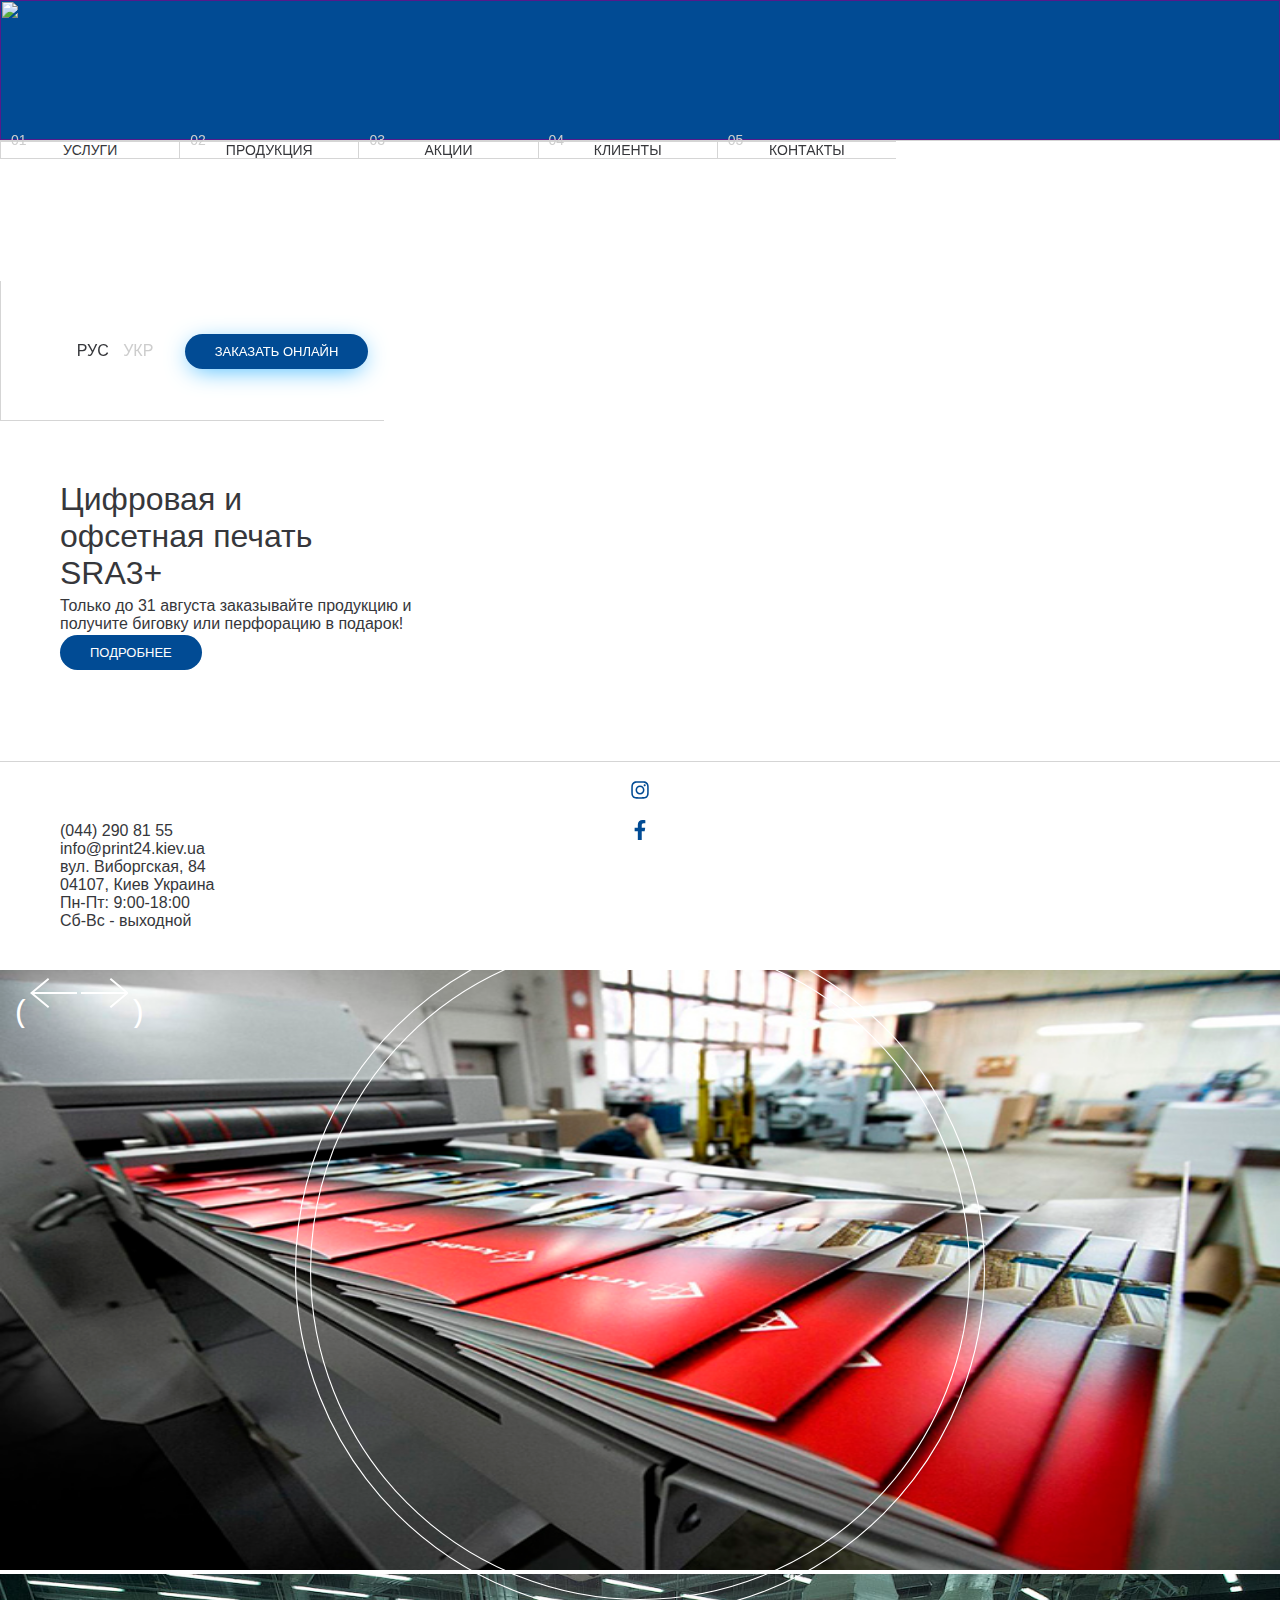
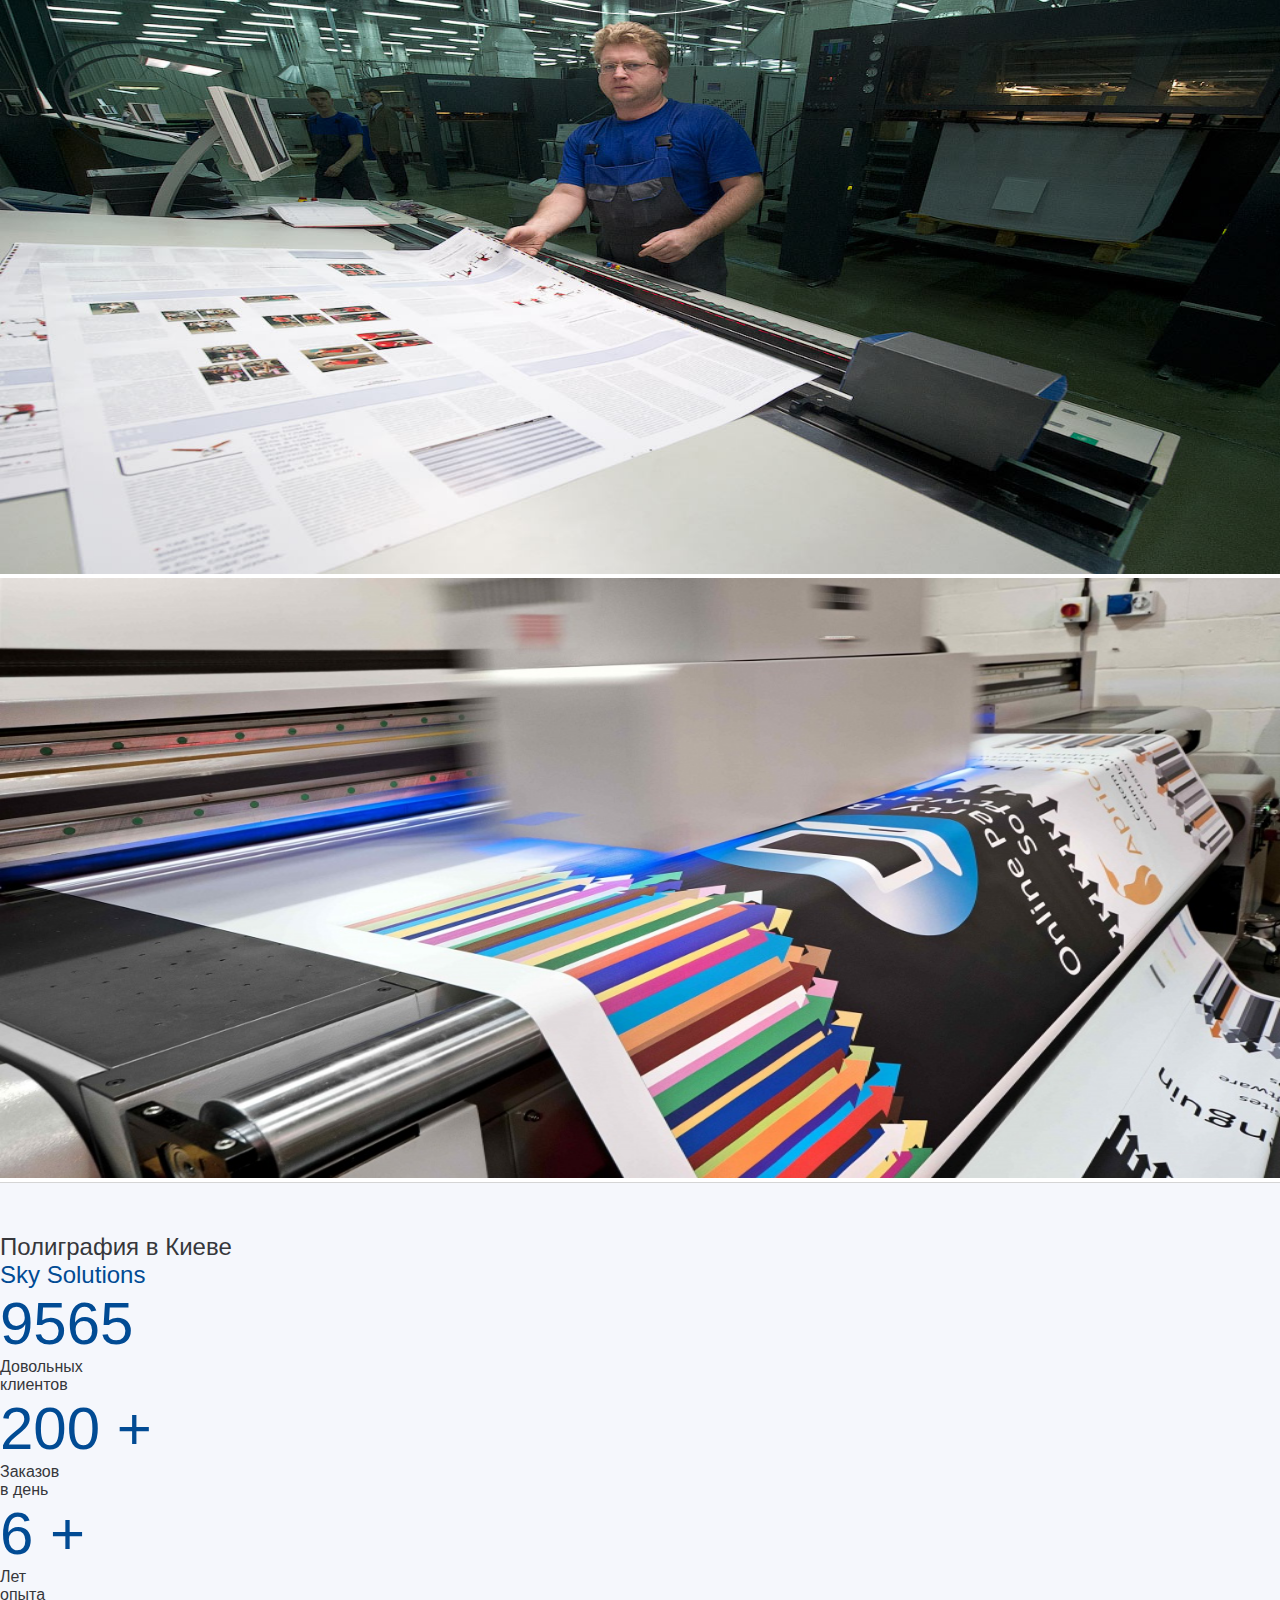
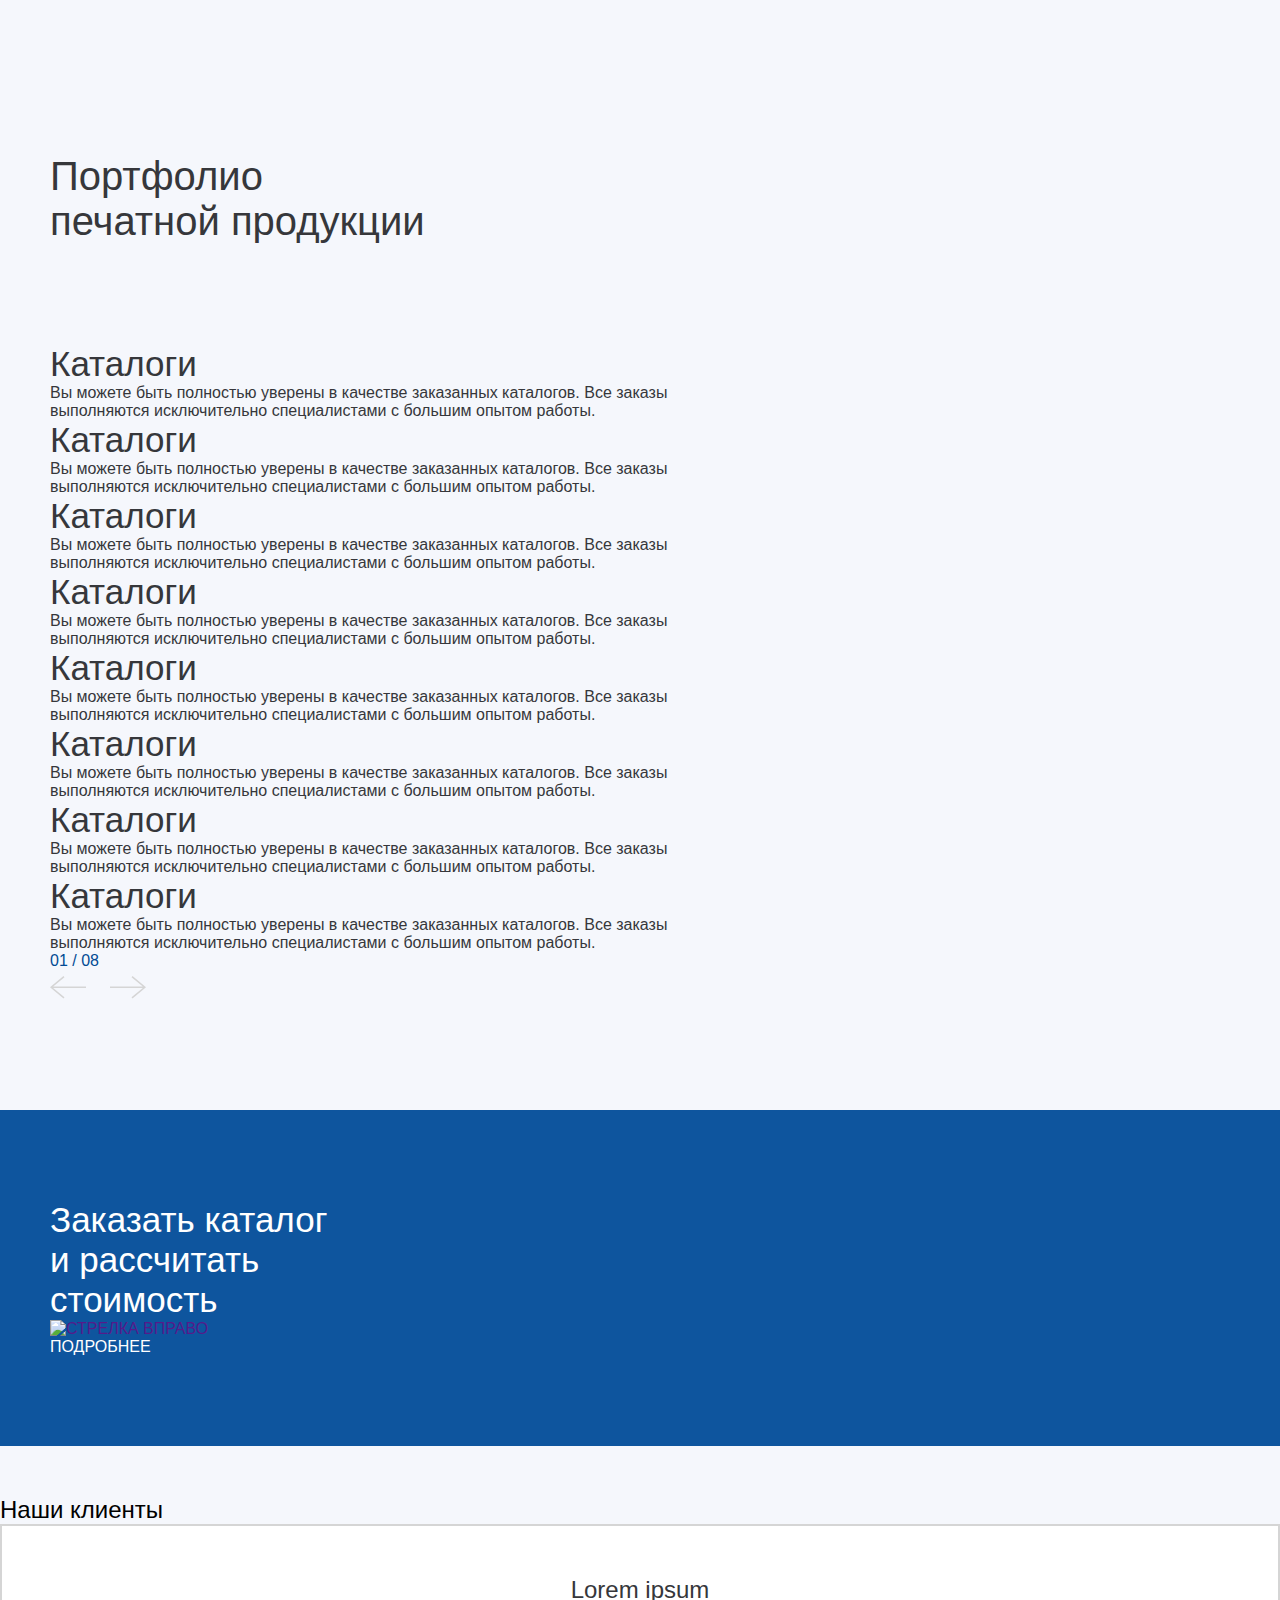
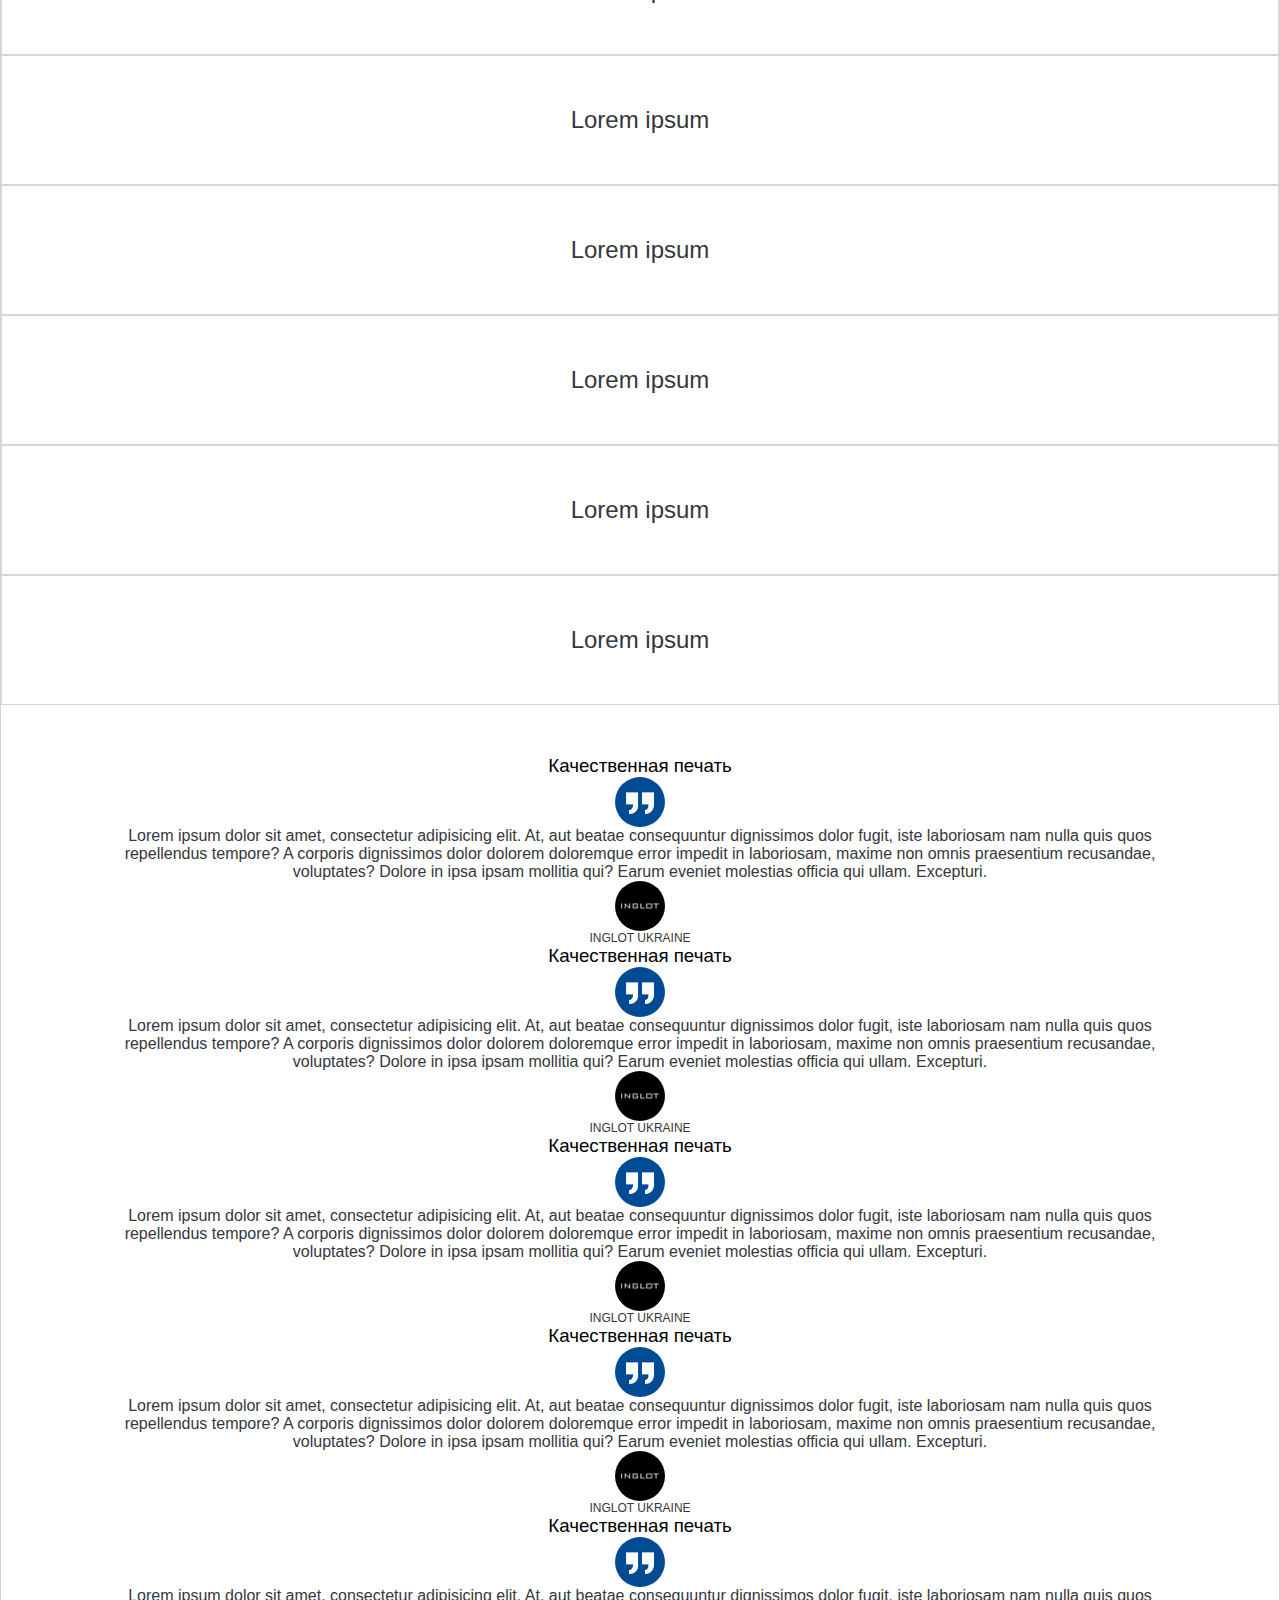
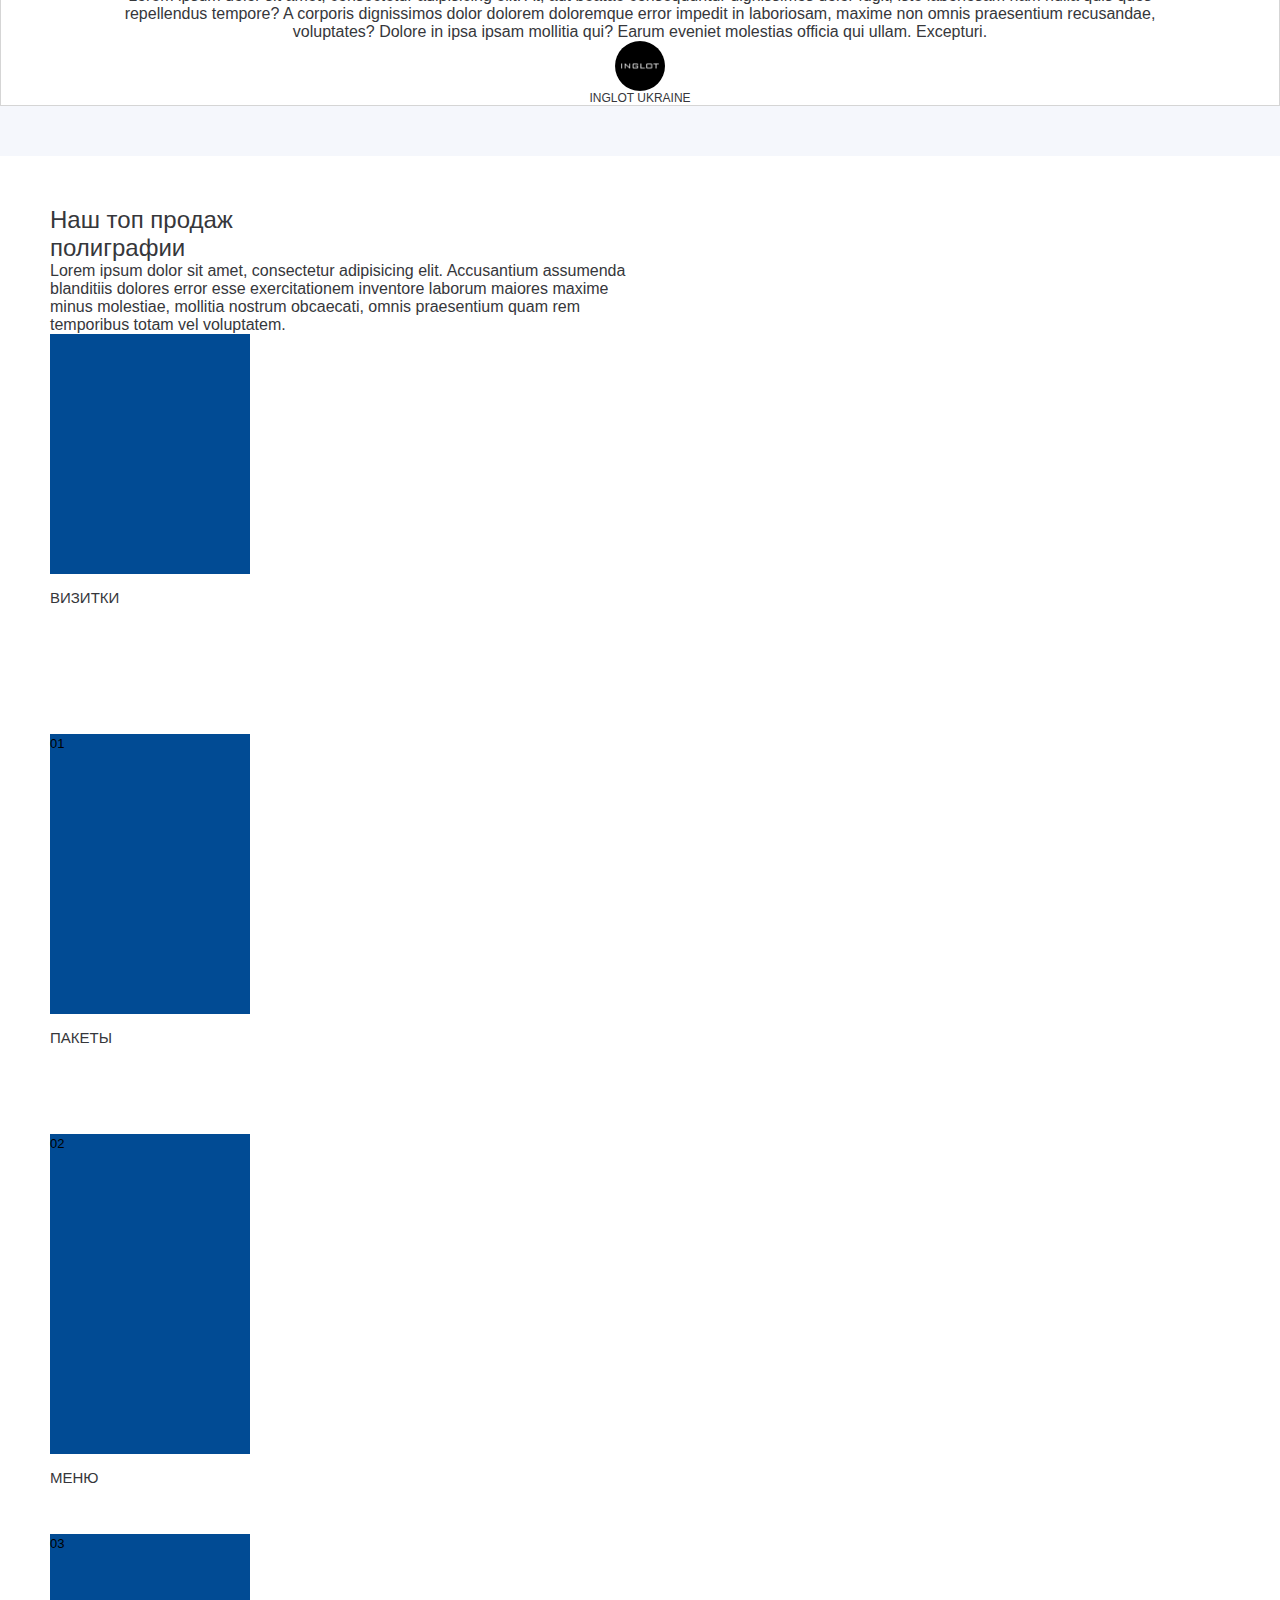
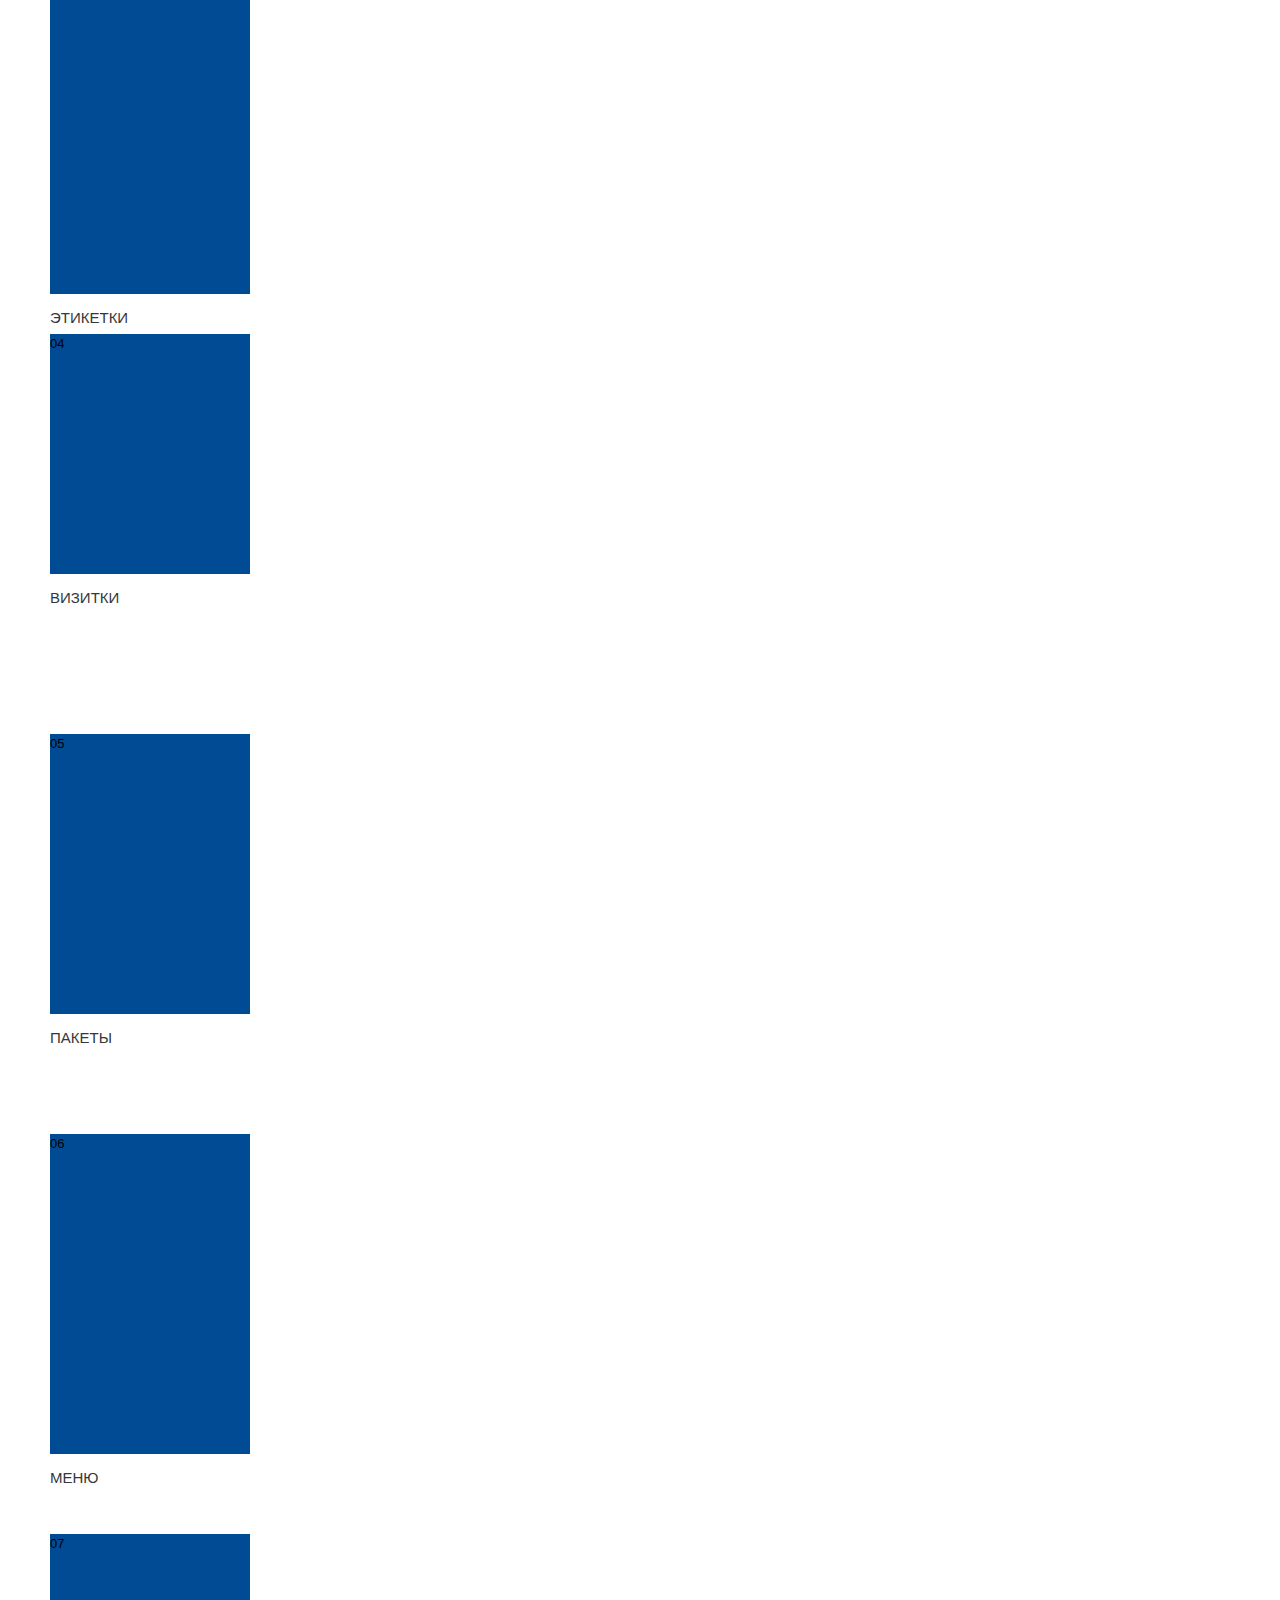
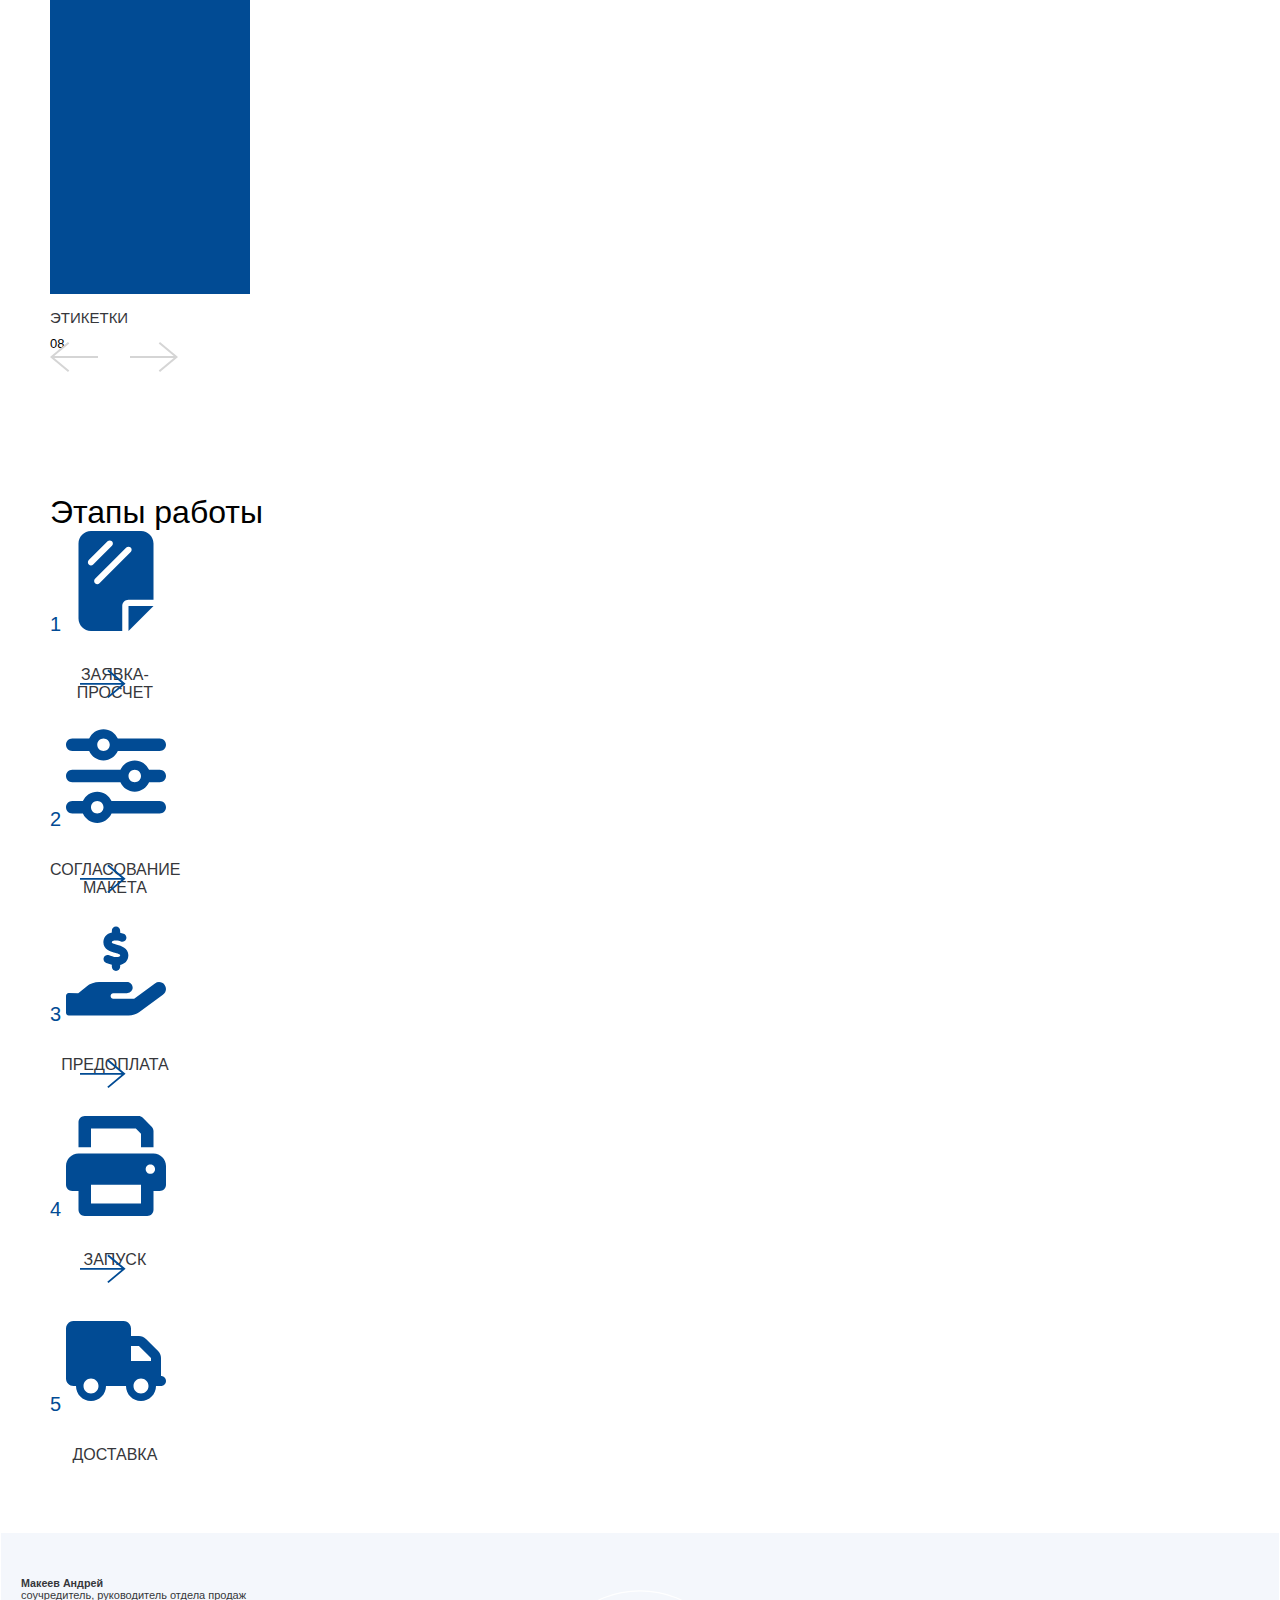
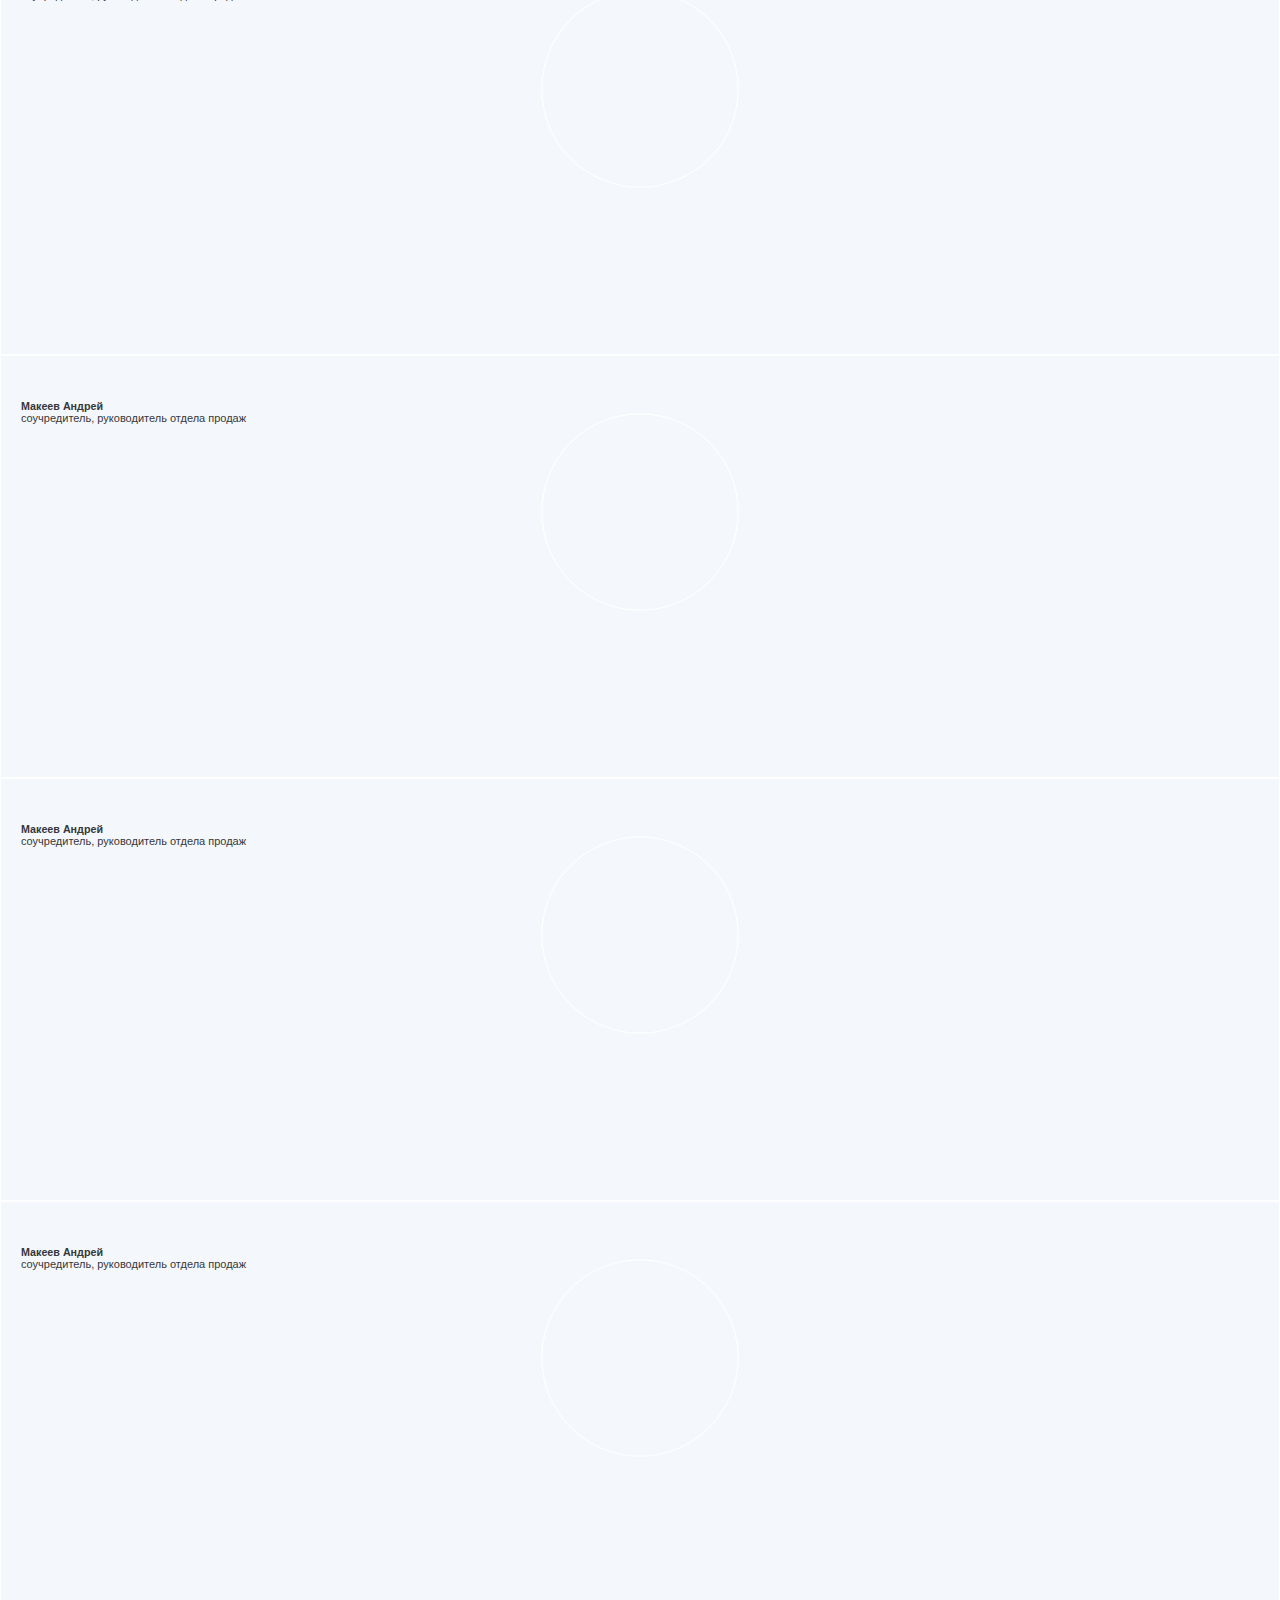
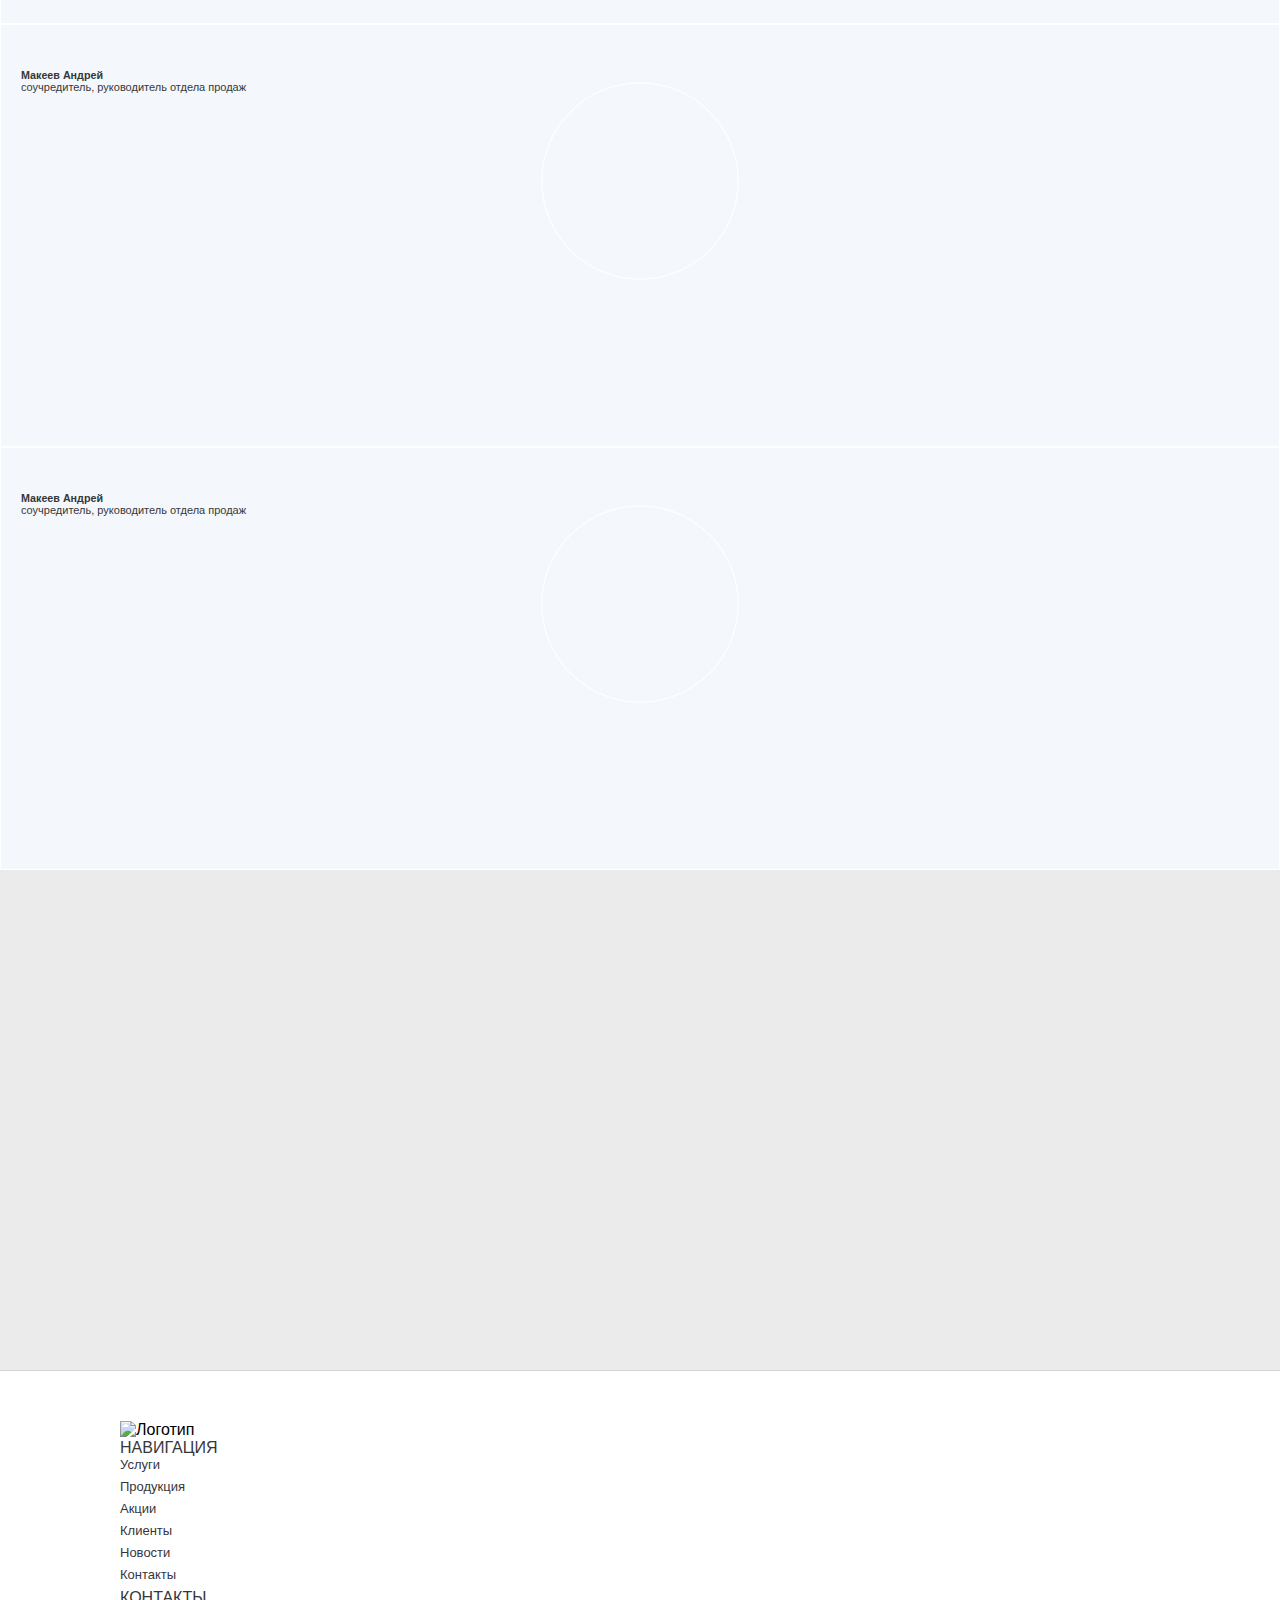
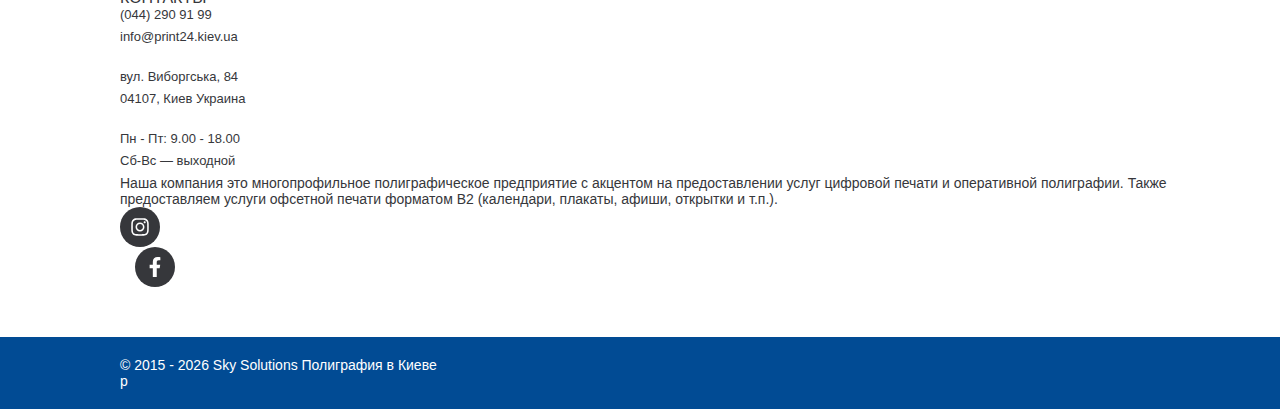
==== index.html @ 95fb9d6e "[+] full homepage without responsive" ====
<!doctype html>
<html lang="ru">
<head>
    <meta charset="UTF-8">
    <meta name="viewport"
          content="width=device-width, user-scalable=no, initial-scale=1.0, maximum-scale=1.0, minimum-scale=1.0">
    <meta http-equiv="X-UA-Compatible" content="ie=edge">
    <title>Site title</title>
    <link rel="stylesheet" href="style/bootstrap.min.css">
    <link rel="stylesheet" href="style/style.css">
    <link rel="stylesheet" href="style/slick.css">
</head>
<body>

<header>
    <div class="row">
        <div class="col-md-1">
            <div class="header-logo">
                <a href=""><img style="width: 100%; height: 100%;" src="" alt=""></a>
            </div>
        </div>
        <div class="col-md-11 d-flex">
            <div class="header-wrap-left-side d-flex justify-content-between">
                <div class="header-navigation">
                    <nav>
                        <ul>
                            <li>
                                Услуги
                                <span>01</span>
                            </li>
                            <li>
                                Продукция
                                <span>02</span>
                            </li>
                            <li>
                                Акции
                                <span>03</span>
                            </li>
                            <li>
                                Клиенты
                                <span>04</span>
                            </li>
                            <li>
                                Контакты
                                <span>05</span>
                            </li>
                        </ul>
                    </nav>
                </div>
            </div>
            <div class="header-wrap-right-side">
                <div class="header-lang">
                    <div class="change-lang">
                        <span class="active-lang" id="lang-ru">РУС</span>
                        <span id="lang-ua">УКР</span>
                    </div>
                </div>
                <div class="header-btn-order">
                    <a href="#">Заказать онлайн</a>
                </div>
            </div>
        </div>
    </div>
</header>

<div class="row">
    <div class="col-md-1 left-aside">
        <div class="social-networks d-flex flex-column justify-content-center align-items-center" id="asideSocialNetworks">
            <a href="">
                <div class="social-inst">
                    <svg xmlns="http://www.w3.org/2000/svg" viewBox="0 0 448 512">
                        <path d="M224.1 141c-63.6 0-114.9 51.3-114.9 114.9s51.3 114.9 114.9 114.9S339 319.5 339 255.9 287.7 141 224.1 141zm0 189.6c-41.1 0-74.7-33.5-74.7-74.7s33.5-74.7 74.7-74.7 74.7 33.5 74.7 74.7-33.6 74.7-74.7 74.7zm146.4-194.3c0 14.9-12 26.8-26.8 26.8-14.9 0-26.8-12-26.8-26.8s12-26.8 26.8-26.8 26.8 12 26.8 26.8zm76.1 27.2c-1.7-35.9-9.9-67.7-36.2-93.9-26.2-26.2-58-34.4-93.9-36.2-37-2.1-147.9-2.1-184.9 0-35.8 1.7-67.6 9.9-93.9 36.1s-34.4 58-36.2 93.9c-2.1 37-2.1 147.9 0 184.9 1.7 35.9 9.9 67.7 36.2 93.9s58 34.4 93.9 36.2c37 2.1 147.9 2.1 184.9 0 35.9-1.7 67.7-9.9 93.9-36.2 26.2-26.2 34.4-58 36.2-93.9 2.1-37 2.1-147.8 0-184.8zM398.8 388c-7.8 19.6-22.9 34.7-42.6 42.6-29.5 11.7-99.5 9-132.1 9s-102.7 2.6-132.1-9c-19.6-7.8-34.7-22.9-42.6-42.6-11.7-29.5-9-99.5-9-132.1s-2.6-102.7 9-132.1c7.8-19.6 22.9-34.7 42.6-42.6 29.5-11.7 99.5-9 132.1-9s102.7-2.6 132.1 9c19.6 7.8 34.7 22.9 42.6 42.6 11.7 29.5 9 99.5 9 132.1s2.7 102.7-9 132.1z"/>
                    </svg>
                </div>
            </a>
            <a href="">
                <div class="social-fb">
                    <svg xmlns="http://www.w3.org/2000/svg" viewBox="0 0 320 512">
                        <path d="M279.14 288l14.22-92.66h-88.91v-60.13c0-25.35 12.42-50.06 52.24-50.06h40.42V6.26S260.43 0 225.36 0c-73.22 0-121.08 44.38-121.08 124.72v70.62H22.89V288h81.39v224h100.17V288z"/>
                    </svg>
                </div>
            </a>
        </div>
    </div>
    <div class="col-md-11">
        <section class="hero">
            <div class="row hero-wrap">
                <div class="col-md-7 hero-leftside">
                    <div class="hero-head">
                        <span></span>
                        <h1>Цифровая и <br>офсетная печать <br> SRA3+</h1>
                        <p>
                            Только до 31 августа заказывайте продукцию и <br>
                            получите биговку или перфорацию в подарок!
                        </p>
                        <a href="#" class="btn-more">подробнее</a>
                    </div>
                    <div class="hero-footer">
                        <div class="row">
                            <div class="col-md-4">
                                <p>(044) 290 81 55</p>
                                <p>info@print24.kiev.ua</p>
                            </div>
                            <div class="col-md-4">
                                <p>вул. Виборгская, 84</p>
                                <p>04107, Киев Украина</p>
                            </div>
                            <div class="col-md-4">
                                <p>Пн-Пт: 9:00-18:00</p>
                                <p>Сб-Вс - выходной</p>
                            </div>
                        </div>
                    </div>
                </div>
                <div class="col-md-5 hero-rightside">
                    <div class="hero-slider">
                        <div class="hero-slider-item">
                            <img src="/img/hero-slide1.jpeg" alt="Слайд 1">
                        </div>
                        <div class="hero-slider-item">
                            <img src="/img/hero-slide2.jpeg" alt="Слайд 2">
                        </div>
                        <div class="hero-slider-item">
                            <img src="/img/hero-slide3.jpeg" alt="Слайд 3">
                        </div>
                    </div>
                    <div class="hero-slider-arrows d-flex justify-content-between align-items-center w-100">
                        <a class="prod-slider-btn slick-arrow" id="heroArrowLeft">
                            <svg width="47" height="40" xmlns="http://www.w3.org/2000/svg" fill-rule="evenodd"
                                 clip-rule="evenodd">
                                <path d="M2.117 12l7.527 6.235-.644.765-9-7.521 9-7.479.645.764-7.529 6.236h21.884v1h-21.883z"/>
                            </svg>
                        </a>
                        <a class="prod-slider-btn slick-arrow" id="heroArrowRight">
                            <svg width="47" height="40" xmlns="http://www.w3.org/2000/svg" fill-rule="evenodd"
                                 clip-rule="evenodd">
                                <path d="M21.883 12l-7.527 6.235.644.765 9-7.521-9-7.479-.645.764 7.529 6.236h-21.884v1h21.883z"/>
                            </svg>
                        </a>
                    </div>
                    <div class="hero-slider-circle-big">

                    </div>
                    <div class="hero-slider-circle-small">

                    </div>
                </div>
            </div>
        </section>
        <section class="polygraphy-in-kiev">
            <div class="container">
                <div class="row">
                    <div class="col-md-5">
                        <h2>
                            Полиграфия в Киеве <br>
                            <span>Sky Solutions</span>
                        </h2>
                    </div>
                    <div class="col-md-7">
                        <div class="row">
                            <div class="col-md-4">
                                <p>9565</p>
                                <p>Довольных <br> клиентов</p>
                            </div>
                            <div class="col-md-4">
                                <p>200 +</p>
                                <p>Заказов <br> в день</p>
                            </div>
                            <div class="col-md-4">
                                <p>6 +</p>
                                <p>Лет <br> опыта</p>
                            </div>
                        </div>
                    </div>
                </div>
            </div>
        </section>
        <section class="portfolio">
            <div class="row">
                <div class="col-md-7 portfolio-leftside">
                    <h2>Портфолио <br> печатной продукции</h2>
                    <div class="portfolio-leftside-body">
                        <div class="portfolio-slider">
                            <div class="portfolio-slider-item">
                                <h3>Каталоги</h3>
                                <p>Вы можете быть полностью уверены в качестве заказанных каталогов. Все заказы
                                    выполняются
                                    исключительно специалистами с большим опытом работы.</p>
                            </div>
                            <div class="portfolio-slider-item">
                                <h3>Каталоги</h3>
                                <p>Вы можете быть полностью уверены в качестве заказанных каталогов. Все заказы
                                    выполняются
                                    исключительно специалистами с большим опытом работы.</p>
                            </div>
                            <div class="portfolio-slider-item">
                                <h3>Каталоги</h3>
                                <p>Вы можете быть полностью уверены в качестве заказанных каталогов. Все заказы
                                    выполняются
                                    исключительно специалистами с большим опытом работы.</p>
                            </div>
                            <div class="portfolio-slider-item">
                                <h3>Каталоги</h3>
                                <p>Вы можете быть полностью уверены в качестве заказанных каталогов. Все заказы
                                    выполняются
                                    исключительно специалистами с большим опытом работы.</p>
                            </div>
                            <div class="portfolio-slider-item">
                                <h3>Каталоги</h3>
                                <p>Вы можете быть полностью уверены в качестве заказанных каталогов. Все заказы
                                    выполняются
                                    исключительно специалистами с большим опытом работы.</p>
                            </div>
                            <div class="portfolio-slider-item">
                                <h3>Каталоги</h3>
                                <p>Вы можете быть полностью уверены в качестве заказанных каталогов. Все заказы
                                    выполняются
                                    исключительно специалистами с большим опытом работы.</p>
                            </div>
                            <div class="portfolio-slider-item">
                                <h3>Каталоги</h3>
                                <p>Вы можете быть полностью уверены в качестве заказанных каталогов. Все заказы
                                    выполняются
                                    исключительно специалистами с большим опытом работы.</p>
                            </div>
                            <div class="portfolio-slider-item">
                                <h3>Каталоги</h3>
                                <p>Вы можете быть полностью уверены в качестве заказанных каталогов. Все заказы
                                    выполняются
                                    исключительно специалистами с большим опытом работы.</p>
                            </div>
                        </div>
                    </div>
                    <div class="portfolio-leftside-footer d-flex justify-content-between align-items-center">
                        <span id="sliderCounter">01 / 08</span>
                        <div class="portfolio-slider-arrows d-flex">
                            <a class="prod-slider-btn slick-arrow" id="portfolioArrowLeft">
                                <svg width="56" height="56" xmlns="http://www.w3.org/2000/svg" fill-rule="evenodd"
                                     clip-rule="evenodd">
                                    <path d="M2.117 12l7.527 6.235-.644.765-9-7.521 9-7.479.645.764-7.529 6.236h21.884v1h-21.883z"/>
                                </svg>
                            </a>
                            <a class="prod-slider-btn slick-arrow" id="portfolioArrowRight">
                                <svg width="56" height="56" xmlns="http://www.w3.org/2000/svg" fill-rule="evenodd"
                                     clip-rule="evenodd">
                                    <path d="M21.883 12l-7.527 6.235.644.765 9-7.521-9-7.479-.645.764 7.529 6.236h-21.884v1h21.883z"/>
                                </svg>
                            </a>
                        </div>
                    </div>
                </div>
                <div class="col-md-5 portfolio-rightside d-flex justify-content-between align-items-start">
                    <h3>Заказать каталог <br>и рассчитать <br>стоимость</h3>
                    <div class="arrow-more d-flex flex-column align-items-end">
                        <a href=""><img src="img/arrow-right-more.png" alt="Стрелка вправо"></a>
                        <a href=""><p>Подробнее</p></a>
                    </div>
                </div>
            </div>
        </section>
        <section class="our-clients">
            <div class="container">
                <div class="row">
                    <div class="col-md-12 text-center mb-5">
                        <h2>Наши клиенты</h2>
                    </div>
                </div>
                <div class="row">
                    <div class="col-md-12">
                        <div class="our-clients-wrap">
                            <div class="row">
                                <div class="col-md-5 our-clients-wrap-leftside">
                                    <div class="row">
                                        <div class="col-md-6 our-clients-wrap-leftside-item">
                                            <h2>Lorem ipsum</h2>
                                        </div>
                                        <div class="col-md-6 our-clients-wrap-leftside-item">
                                            <h2>Lorem ipsum</h2>
                                        </div>
                                    </div>
                                    <div class="row">
                                        <div class="col-md-6 our-clients-wrap-leftside-item">
                                            <h2>Lorem ipsum</h2>
                                        </div>
                                        <div class="col-md-6 our-clients-wrap-leftside-item">
                                            <h2>Lorem ipsum</h2>
                                        </div>
                                    </div>
                                    <div class="row">
                                        <div class="col-md-6 our-clients-wrap-leftside-item">
                                            <h2>Lorem ipsum</h2>
                                        </div>
                                        <div class="col-md-6 our-clients-wrap-leftside-item">
                                            <h2>Lorem ipsum</h2>
                                        </div>
                                    </div>
                                </div>
                                <div class="col-md-7 our-clients-wrap-rightside">
                                    <div class="our-clients-slider">
                                        <div class="our-clients-slider-item">
                                            <h3 class="mb-3">Качественная печать</h3>
                                            <div class="comment-icon mb-4">
                                                <img src="/img/comments-icon.png" alt="Кавычки">
                                            </div>
                                            <p class="mb-3">
                                                Lorem ipsum dolor sit amet, consectetur adipisicing elit. At, aut beatae
                                                consequuntur dignissimos dolor fugit, iste laboriosam nam nulla quis
                                                quos repellendus tempore? A corporis dignissimos dolor dolorem
                                                doloremque error impedit in laboriosam, maxime non omnis praesentium
                                                recusandae, voluptates? Dolore in ipsa ipsam mollitia qui? Earum eveniet
                                                molestias officia qui ullam. Excepturi.
                                            </p>
                                            <div class="comment-company mb-5">
                                                <div class="comment-company-logo">
                                                    <img src="/img/inglot-logo.png" alt="Логотип Inglot Ukraine">
                                                </div>
                                                <p>Inglot Ukraine</p>
                                            </div>
                                        </div>
                                        <div class="our-clients-slider-item">
                                            <h3 class="mb-3">Качественная печать</h3>
                                            <div class="comment-icon mb-4">
                                                <img src="/img/comments-icon.png" alt="Кавычки">
                                            </div>
                                            <p class="mb-3">
                                                Lorem ipsum dolor sit amet, consectetur adipisicing elit. At, aut beatae
                                                consequuntur dignissimos dolor fugit, iste laboriosam nam nulla quis
                                                quos repellendus tempore? A corporis dignissimos dolor dolorem
                                                doloremque error impedit in laboriosam, maxime non omnis praesentium
                                                recusandae, voluptates? Dolore in ipsa ipsam mollitia qui? Earum eveniet
                                                molestias officia qui ullam. Excepturi.
                                            </p>
                                            <div class="comment-company mb-5">
                                                <div class="comment-company-logo">
                                                    <img src="/img/inglot-logo.png" alt="Логотип Inglot Ukraine">
                                                </div>
                                                <p>Inglot Ukraine</p>
                                            </div>
                                        </div>
                                        <div class="our-clients-slider-item">
                                            <h3 class="mb-3">Качественная печать</h3>
                                            <div class="comment-icon mb-4">
                                                <img src="/img/comments-icon.png" alt="Кавычки">
                                            </div>
                                            <p class="mb-3">
                                                Lorem ipsum dolor sit amet, consectetur adipisicing elit. At, aut beatae
                                                consequuntur dignissimos dolor fugit, iste laboriosam nam nulla quis
                                                quos repellendus tempore? A corporis dignissimos dolor dolorem
                                                doloremque error impedit in laboriosam, maxime non omnis praesentium
                                                recusandae, voluptates? Dolore in ipsa ipsam mollitia qui? Earum eveniet
                                                molestias officia qui ullam. Excepturi.
                                            </p>
                                            <div class="comment-company mb-5">
                                                <div class="comment-company-logo">
                                                    <img src="/img/inglot-logo.png" alt="Логотип Inglot Ukraine">
                                                </div>
                                                <p>Inglot Ukraine</p>
                                            </div>
                                        </div>
                                        <div class="our-clients-slider-item">
                                            <h3 class="mb-3">Качественная печать</h3>
                                            <div class="comment-icon mb-4">
                                                <img src="/img/comments-icon.png" alt="Кавычки">
                                            </div>
                                            <p class="mb-3">
                                                Lorem ipsum dolor sit amet, consectetur adipisicing elit. At, aut beatae
                                                consequuntur dignissimos dolor fugit, iste laboriosam nam nulla quis
                                                quos repellendus tempore? A corporis dignissimos dolor dolorem
                                                doloremque error impedit in laboriosam, maxime non omnis praesentium
                                                recusandae, voluptates? Dolore in ipsa ipsam mollitia qui? Earum eveniet
                                                molestias officia qui ullam. Excepturi.
                                            </p>
                                            <div class="comment-company mb-5">
                                                <div class="comment-company-logo">
                                                    <img src="/img/inglot-logo.png" alt="Логотип Inglot Ukraine">
                                                </div>
                                                <p>Inglot Ukraine</p>
                                            </div>
                                        </div>
                                        <div class="our-clients-slider-item">
                                            <h3 class="mb-3">Качественная печать</h3>
                                            <div class="comment-icon mb-4">
                                                <img src="/img/comments-icon.png" alt="Кавычки">
                                            </div>
                                            <p class="mb-3">
                                                Lorem ipsum dolor sit amet, consectetur adipisicing elit. At, aut beatae
                                                consequuntur dignissimos dolor fugit, iste laboriosam nam nulla quis
                                                quos repellendus tempore? A corporis dignissimos dolor dolorem
                                                doloremque error impedit in laboriosam, maxime non omnis praesentium
                                                recusandae, voluptates? Dolore in ipsa ipsam mollitia qui? Earum eveniet
                                                molestias officia qui ullam. Excepturi.
                                            </p>
                                            <div class="comment-company mb-5">
                                                <div class="comment-company-logo">
                                                    <img src="/img/inglot-logo.png" alt="Логотип Inglot Ukraine">
                                                </div>
                                                <p>Inglot Ukraine</p>
                                            </div>
                                        </div>
                                    </div>
                                </div>
                            </div>
                        </div>
                    </div>
                </div>
            </div>
        </section>
        <section class="top-sales">
            <div class="container">
                <div class="row top-sales-head">
                    <div class="col-md-12 d-flex justify-content-between">
                        <div class="top-sales-head-leftside">
                            <h2>Наш топ продаж <br>полиграфии</h2>
                        </div>
                        <div class="top-sales-head-rightside">
                            <p>Lorem ipsum dolor sit amet, consectetur adipisicing elit. Accusantium assumenda
                                blanditiis dolores error esse exercitationem inventore laborum maiores maxime minus
                                molestiae, mollitia nostrum obcaecati, omnis praesentium quam rem temporibus totam vel
                                voluptatem.</p>
                        </div>
                    </div>
                </div>
                <div class="row top-sales-body mt-5 d-flex justify-content-between align-items-start">
                    <div class="col-md-9 top-sales-body-slider d-flex">
                        <div class="top-sales-body-slider-item d-flex justify-content-between flex-column">
                            <div class="top-sales-body-slider-item-head">
                                <div class="top-sales-body-slider-item-head-img item-first">

                                </div>
                                <p>Визитки</p>
                            </div>
                            <div class="top-sales-body-slider-item-footer">
                                <span>01</span>
                            </div>
                        </div>
                        <div class="top-sales-body-slider-item d-flex justify-content-between flex-column">
                            <div class="top-sales-body-slider-item-head">
                                <div class="top-sales-body-slider-item-head-img item-second">

                                </div>
                                <p>Пакеты</p>
                            </div>
                            <div class="top-sales-body-slider-item-footer">
                                <span>02</span>
                            </div>
                        </div>
                        <div class="top-sales-body-slider-item d-flex justify-content-between flex-column">
                            <div class="top-sales-body-slider-item-head">
                                <div class="top-sales-body-slider-item-head-img item-third">

                                </div>
                                <p>Меню</p>
                            </div>
                            <div class="top-sales-body-slider-item-footer">
                                <span>03</span>
                            </div>
                        </div>
                        <div class="top-sales-body-slider-item d-flex justify-content-between flex-column">
                            <div class="top-sales-body-slider-item-head">
                                <div class="top-sales-body-slider-item-head-img item-fourth">

                                </div>
                                <p>Этикетки</p>
                            </div>
                            <div class="top-sales-body-slider-item-footer">
                                <span>04</span>
                            </div>
                        </div>
                        <div class="top-sales-body-slider-item d-flex justify-content-between flex-column">
                            <div class="top-sales-body-slider-item-head">
                                <div class="top-sales-body-slider-item-head-img item-first">

                                </div>
                                <p>Визитки</p>
                            </div>
                            <div class="top-sales-body-slider-item-footer">
                                <span>05</span>
                            </div>
                        </div>
                        <div class="top-sales-body-slider-item d-flex justify-content-between flex-column">
                            <div class="top-sales-body-slider-item-head">
                                <div class="top-sales-body-slider-item-head-img item-second">

                                </div>
                                <p>Пакеты</p>
                            </div>
                            <div class="top-sales-body-slider-item-footer">
                                <span>06</span>
                            </div>
                        </div>
                        <div class="top-sales-body-slider-item d-flex justify-content-between flex-column">
                            <div class="top-sales-body-slider-item-head">
                                <div class="top-sales-body-slider-item-head-img item-third">

                                </div>
                                <p>Меню</p>
                            </div>
                            <div class="top-sales-body-slider-item-footer">
                                <span>07</span>
                            </div>
                        </div>
                        <div class="top-sales-body-slider-item d-flex justify-content-between flex-column">
                            <div class="top-sales-body-slider-item-head">
                                <div class="top-sales-body-slider-item-head-img item-fourth">

                                </div>
                                <p>Этикетки</p>
                            </div>
                            <div class="top-sales-body-slider-item-footer">
                                <span>08</span>
                            </div>
                        </div>
                    </div>
                    <div class="col-md-3 d-flex justify-content-end">
                        <div class="top-sales-slider-arrows d-flex">
                            <a class="prod-slider-btn slick-arrow" id="topSalesArrowLeft">
                                <svg width="56" height="56" xmlns="http://www.w3.org/2000/svg" fill-rule="evenodd"
                                     clip-rule="evenodd">
                                    <path d="M2.117 12l7.527 6.235-.644.765-9-7.521 9-7.479.645.764-7.529 6.236h21.884v1h-21.883z"/>
                                </svg>
                            </a>
                            <a class="prod-slider-btn slick-arrow" id="topSalesArrowRight">
                                <svg width="56" height="56" xmlns="http://www.w3.org/2000/svg" fill-rule="evenodd"
                                     clip-rule="evenodd">
                                    <path d="M21.883 12l-7.527 6.235.644.765 9-7.521-9-7.479-.645.764 7.529 6.236h-21.884v1h21.883z"/>
                                </svg>
                            </a>
                        </div>
                    </div>
                </div>
            </div>
        </section>
        <section class="stages">
            <div class="container">
                <div class="row stages-head mb-3">
                    <div class="col-md-12">
                        <h1>Этапы работы</h1>
                    </div>
                </div>
                <div class="row stages-body d-flex justify-content-around align-items-center">
                    <div class="stages-body-item d-flex flex-column justify-content-between">
                        <span class="d-flex justify-content-start">1</span>
                        <svg xmlns="http://www.w3.org/2000/svg" viewBox="0 0 384 512">
                            <path d="M0 64C0 28.65 28.65 0 64 0H320C355.3 0 384 28.65 384 64V352H256C238.3 352 224 366.3 224 384V512H64C28.65 512 0 483.3 0 448V64zM171.3 52.69C165.1 46.44 154.9 46.44 148.7 52.69L52.69 148.7C46.44 154.9 46.44 165.1 52.69 171.3C58.93 177.6 69.06 177.6 75.31 171.3L171.3 75.31C177.6 69.07 177.6 58.94 171.3 52.69V52.69zM267.3 107.3C273.6 101.1 273.6 90.93 267.3 84.69C261.1 78.44 250.9 78.44 244.7 84.69L84.69 244.7C78.44 250.9 78.44 261.1 84.69 267.3C90.93 273.6 101.1 273.6 107.3 267.3L267.3 107.3zM384 384L256 512V384H384z"/>
                        </svg>
                        <p>Заявка-просчет</p>
                    </div>
                    <div class="stages-body-item-arrow">
                        <svg width="100" height="60" xmlns="http://www.w3.org/2000/svg" fill-rule="evenodd"
                             clip-rule="evenodd">
                            <path d="M21.883 12l-7.527 6.235.644.765 9-7.521-9-7.479-.645.764 7.529 6.236h-21.884v1h21.883z"/>
                        </svg>
                    </div>
                    <div class="stages-body-item d-flex flex-column justify-content-between">
                        <span class="d-flex justify-content-start">2</span>
                        <svg xmlns="http://www.w3.org/2000/svg" viewBox="0 0 512 512">
                            <path d="M0 416C0 398.3 14.33 384 32 384H86.66C99 355.7 127.2 336 160 336C192.8 336 220.1 355.7 233.3 384H480C497.7 384 512 398.3 512 416C512 433.7 497.7 448 480 448H233.3C220.1 476.3 192.8 496 160 496C127.2 496 99 476.3 86.66 448H32C14.33 448 0 433.7 0 416V416zM192 416C192 398.3 177.7 384 160 384C142.3 384 128 398.3 128 416C128 433.7 142.3 448 160 448C177.7 448 192 433.7 192 416zM352 176C384.8 176 412.1 195.7 425.3 224H480C497.7 224 512 238.3 512 256C512 273.7 497.7 288 480 288H425.3C412.1 316.3 384.8 336 352 336C319.2 336 291 316.3 278.7 288H32C14.33 288 0 273.7 0 256C0 238.3 14.33 224 32 224H278.7C291 195.7 319.2 176 352 176zM384 256C384 238.3 369.7 224 352 224C334.3 224 320 238.3 320 256C320 273.7 334.3 288 352 288C369.7 288 384 273.7 384 256zM480 64C497.7 64 512 78.33 512 96C512 113.7 497.7 128 480 128H265.3C252.1 156.3 224.8 176 192 176C159.2 176 131 156.3 118.7 128H32C14.33 128 0 113.7 0 96C0 78.33 14.33 64 32 64H118.7C131 35.75 159.2 16 192 16C224.8 16 252.1 35.75 265.3 64H480zM160 96C160 113.7 174.3 128 192 128C209.7 128 224 113.7 224 96C224 78.33 209.7 64 192 64C174.3 64 160 78.33 160 96z"/>
                        </svg>
                        <p>Согласование макета</p>
                    </div>
                    <div class="stages-body-item-arrow">
                        <svg width="100" height="60" xmlns="http://www.w3.org/2000/svg" fill-rule="evenodd"
                             clip-rule="evenodd">
                            <path d="M21.883 12l-7.527 6.235.644.765 9-7.521-9-7.479-.645.764 7.529 6.236h-21.884v1h21.883z"/>
                        </svg>
                    </div>
                    <div class="stages-body-item d-flex flex-column justify-content-between">
                        <span class="d-flex justify-content-start">3</span>
                        <svg xmlns="http://www.w3.org/2000/svg" viewBox="0 0 576 512">
                            <path d="M568.2 336.3c-13.12-17.81-38.14-21.66-55.93-8.469l-119.7 88.17h-120.6c-8.748 0-15.1-7.25-15.1-15.99c0-8.75 7.25-16 15.1-16h78.25c15.1 0 30.75-10.88 33.37-26.62c3.25-20-12.12-37.38-31.62-37.38H191.1c-26.1 0-53.12 9.25-74.12 26.25l-46.5 37.74L15.1 383.1C7.251 383.1 0 391.3 0 400v95.98C0 504.8 7.251 512 15.1 512h346.1c22.03 0 43.92-7.188 61.7-20.27l135.1-99.52C577.5 379.1 581.3 354.1 568.2 336.3zM279.3 175C271.7 173.9 261.7 170.3 252.9 167.1L248 165.4C235.5 160.1 221.8 167.5 217.4 179.1s2.121 26.2 14.59 30.64l4.655 1.656c8.486 3.061 17.88 6.095 27.39 8.312V232c0 13.25 10.73 24 23.98 24s24-10.75 24-24V221.6c25.27-5.723 42.88-21.85 46.1-45.72c8.688-50.05-38.89-63.66-64.42-70.95L288.4 103.1C262.1 95.64 263.6 92.42 264.3 88.31c1.156-6.766 15.3-10.06 32.21-7.391c4.938 .7813 11.37 2.547 19.65 5.422c12.53 4.281 26.21-2.312 30.52-14.84s-2.309-26.19-14.84-30.53c-7.602-2.627-13.92-4.358-19.82-5.721V24c0-13.25-10.75-24-24-24s-23.98 10.75-23.98 24v10.52C238.8 40.23 221.1 56.25 216.1 80.13C208.4 129.6 256.7 143.8 274.9 149.2l6.498 1.875c31.66 9.062 31.15 11.89 30.34 16.64C310.6 174.5 296.5 177.8 279.3 175z"/>
                        </svg>
                        <p>Предоплата</p>
                        <br>
                    </div>
                    <div class="stages-body-item-arrow">
                        <svg width="100" height="60" xmlns="http://www.w3.org/2000/svg" fill-rule="evenodd"
                             clip-rule="evenodd">
                            <path d="M21.883 12l-7.527 6.235.644.765 9-7.521-9-7.479-.645.764 7.529 6.236h-21.884v1h21.883z"/>
                        </svg>
                    </div>
                    <div class="stages-body-item d-flex flex-column justify-content-between">
                        <span class="d-flex justify-content-start">4</span>
                        <svg xmlns="http://www.w3.org/2000/svg" viewBox="0 0 512 512">
                            <path d="M448 192H64C28.65 192 0 220.7 0 256v96c0 17.67 14.33 32 32 32h32v96c0 17.67 14.33 32 32 32h320c17.67 0 32-14.33 32-32v-96h32c17.67 0 32-14.33 32-32V256C512 220.7 483.3 192 448 192zM384 448H128v-96h256V448zM432 296c-13.25 0-24-10.75-24-24c0-13.27 10.75-24 24-24s24 10.73 24 24C456 285.3 445.3 296 432 296zM128 64h229.5L384 90.51V160h64V77.25c0-8.484-3.375-16.62-9.375-22.62l-45.25-45.25C387.4 3.375 379.2 0 370.8 0H96C78.34 0 64 14.33 64 32v128h64V64z"/>
                        </svg>
                        <p>Запуск</p>
                        <br>
                    </div>
                    <div class="stages-body-item-arrow">
                        <svg width="100" height="60" xmlns="http://www.w3.org/2000/svg" fill-rule="evenodd"
                             clip-rule="evenodd">
                            <path d="M21.883 12l-7.527 6.235.644.765 9-7.521-9-7.479-.645.764 7.529 6.236h-21.884v1h21.883z"/>
                        </svg>
                    </div>
                    <div class="stages-body-item d-flex flex-column justify-content-between">
                        <span class="d-flex justify-content-start">5</span>
                        <svg xmlns="http://www.w3.org/2000/svg" viewBox="0 0 640 512">
                            <path d="M368 0C394.5 0 416 21.49 416 48V96H466.7C483.7 96 499.1 102.7 512 114.7L589.3 192C601.3 204 608 220.3 608 237.3V352C625.7 352 640 366.3 640 384C640 401.7 625.7 416 608 416H576C576 469 533 512 480 512C426.1 512 384 469 384 416H256C256 469 213 512 160 512C106.1 512 64 469 64 416H48C21.49 416 0 394.5 0 368V48C0 21.49 21.49 0 48 0H368zM416 160V256H544V237.3L466.7 160H416zM160 368C133.5 368 112 389.5 112 416C112 442.5 133.5 464 160 464C186.5 464 208 442.5 208 416C208 389.5 186.5 368 160 368zM480 464C506.5 464 528 442.5 528 416C528 389.5 506.5 368 480 368C453.5 368 432 389.5 432 416C432 442.5 453.5 464 480 464z"/>
                        </svg>
                        <p>Доставка</p>
                        <br>
                    </div>
                </div>
            </div>
        </section>
        <section class="personal">
            <div class="container">
                <div class="row">
                    <div class="col-md-4 personal-item d-flex flex-column justify-content-between">
                        <div class="personal-item-head">
                            <h6>Макеев Андрей</h6>
                            <p>соучредитель, руководитель отдела продаж</p>
                        </div>
                        <div class="personal-item-footer">
                            <div class="personal-item-footer-first d-flex flex-column justify-content-center">
                                <a href="tel:0442908157">044 | 290 81 57</a>
                                <a href="tel:0971064372">097 | 106 43 72</a>
                                <a href="mailto:galina@sky-solutions.com.ua">galina@sky-solutions.com.ua</a>
                            </div>
                            <div class="personal-item-footer-second">
                                <h6>Макеев Андрей</h6>
                                <p>соучредитель, руководитель отдела продаж</p>
                            </div>
                        </div>
                    </div>
                    <div class="col-md-4 personal-item d-flex flex-column justify-content-between">
                        <div class="personal-item-head">
                            <h6>Макеев Андрей</h6>
                            <p>соучредитель, руководитель отдела продаж</p>
                        </div>
                        <div class="personal-item-footer">
                            <div class="personal-item-footer-first d-flex flex-column justify-content-center">
                                <a href="tel:0442908157">044 | 290 81 57</a>
                                <a href="tel:0971064372">097 | 106 43 72</a>
                                <a href="mailto:galina@sky-solutions.com.ua">galina@sky-solutions.com.ua</a>
                            </div>
                            <div class="personal-item-footer-second">
                                <h6>Макеев Андрей</h6>
                                <p>соучредитель, руководитель отдела продаж</p>
                            </div>
                        </div>
                    </div>
                    <div class="col-md-4 personal-item d-flex flex-column justify-content-between">
                        <div class="personal-item-head">
                            <h6>Макеев Андрей</h6>
                            <p>соучредитель, руководитель отдела продаж</p>
                        </div>
                        <div class="personal-item-footer">
                            <div class="personal-item-footer-first d-flex flex-column justify-content-center">
                                <a href="tel:0442908157">044 | 290 81 57</a>
                                <a href="tel:0971064372">097 | 106 43 72</a>
                                <a href="mailto:galina@sky-solutions.com.ua">galina@sky-solutions.com.ua</a>
                            </div>
                            <div class="personal-item-footer-second">
                                <h6>Макеев Андрей</h6>
                                <p>соучредитель, руководитель отдела продаж</p>
                            </div>
                        </div>
                    </div>
                </div>
                <div class="row">
                    <div class="col-md-4 personal-item d-flex flex-column justify-content-between">
                        <div class="personal-item-head">
                            <h6>Макеев Андрей</h6>
                            <p>соучредитель, руководитель отдела продаж</p>
                        </div>
                        <div class="personal-item-footer">
                            <div class="personal-item-footer-first d-flex flex-column justify-content-center">
                                <a href="tel:0442908157">044 | 290 81 57</a>
                                <a href="tel:0971064372">097 | 106 43 72</a>
                                <a href="mailto:galina@sky-solutions.com.ua">galina@sky-solutions.com.ua</a>
                            </div>
                            <div class="personal-item-footer-second">
                                <h6>Макеев Андрей</h6>
                                <p>соучредитель, руководитель отдела продаж</p>
                            </div>
                        </div>
                    </div>
                    <div class="col-md-4 personal-item d-flex flex-column justify-content-between">
                        <div class="personal-item-head">
                            <h6>Макеев Андрей</h6>
                            <p>соучредитель, руководитель отдела продаж</p>
                        </div>
                        <div class="personal-item-footer">
                            <div class="personal-item-footer-first d-flex flex-column justify-content-center">
                                <a href="tel:0442908157">044 | 290 81 57</a>
                                <a href="tel:0971064372">097 | 106 43 72</a>
                                <a href="mailto:galina@sky-solutions.com.ua">galina@sky-solutions.com.ua</a>
                            </div>
                            <div class="personal-item-footer-second">
                                <h6>Макеев Андрей</h6>
                                <p>соучредитель, руководитель отдела продаж</p>
                            </div>
                        </div>
                    </div>
                    <div class="col-md-4 personal-item d-flex flex-column justify-content-between">
                        <div class="personal-item-head">
                            <h6>Макеев Андрей</h6>
                            <p>соучредитель, руководитель отдела продаж</p>
                        </div>
                        <div class="personal-item-footer">
                            <div class="personal-item-footer-first d-flex flex-column justify-content-center">
                                <a href="tel:0442908157">044 | 290 81 57</a>
                                <a href="tel:0971064372">097 | 106 43 72</a>
                                <a href="mailto:galina@sky-solutions.com.ua">galina@sky-solutions.com.ua</a>
                            </div>
                            <div class="personal-item-footer-second">
                                <h6>Макеев Андрей</h6>
                                <p>соучредитель, руководитель отдела продаж</p>
                            </div>
                        </div>
                    </div>
                </div>
            </div>
        </section>
        <section class="map">
            <div class="container">
            </div>
        </section>
    </div>
</div>

<section class="footer">
    <div class="container">
        <div class="row">
            <div class="col-md-3">
                <img src="" alt="Логотип">
            </div>
            <div class="col-md-3">
                <span>Навигация</span>
                <ul class="mt-3">
                    <li><a href="#">Услуги</a></li>
                    <li><a href="#">Продукция</a></li>
                    <li><a href="#">Акции</a></li>
                    <li><a href="#">Клиенты</a></li>
                    <li><a href="#">Новости</a></li>
                    <li><a href="#">Контакты</a></li>
                </ul>
            </div>
            <div class="col-md-3">
                <span>Контакты</span>
                <ul class="mt-3">
                    <li><a href="tel:(044) 290 91 99">(044) 290 91 99</a></li>
                    <li><a href="mailto:info@print24.kiev.ua">info@print24.kiev.ua</a></li>
                    <br>
                    <li><a href="https://goo.gl/maps/pMYgJ7oGFidpgPdr6" target="_blank">вул. Виборгська, 84</a></li>
                    <li>04107, Киев Украина</li>
                    <br>
                    <li>Пн - Пт: 9.00 - 18.00</li>
                    <li>Сб-Вс — выходной</li>
                </ul>
            </div>
            <div class="col-md-3">
                <p>Наша компания это многопрофильное полиграфическое предприятие с акцентом на предоставлении услуг
                    цифровой печати и оперативной полиграфии. Также предоставляем услуги офсетной печати форматом B2
                    (календари, плакаты, афиши, открытки и т.п.).</p>
                <div class="social-networks d-flex justify-content-start align-items-center">
                    <a href="">
                        <div class="social-inst">
                            <svg xmlns="http://www.w3.org/2000/svg" viewBox="0 0 448 512">
                                <path d="M224.1 141c-63.6 0-114.9 51.3-114.9 114.9s51.3 114.9 114.9 114.9S339 319.5 339 255.9 287.7 141 224.1 141zm0 189.6c-41.1 0-74.7-33.5-74.7-74.7s33.5-74.7 74.7-74.7 74.7 33.5 74.7 74.7-33.6 74.7-74.7 74.7zm146.4-194.3c0 14.9-12 26.8-26.8 26.8-14.9 0-26.8-12-26.8-26.8s12-26.8 26.8-26.8 26.8 12 26.8 26.8zm76.1 27.2c-1.7-35.9-9.9-67.7-36.2-93.9-26.2-26.2-58-34.4-93.9-36.2-37-2.1-147.9-2.1-184.9 0-35.8 1.7-67.6 9.9-93.9 36.1s-34.4 58-36.2 93.9c-2.1 37-2.1 147.9 0 184.9 1.7 35.9 9.9 67.7 36.2 93.9s58 34.4 93.9 36.2c37 2.1 147.9 2.1 184.9 0 35.9-1.7 67.7-9.9 93.9-36.2 26.2-26.2 34.4-58 36.2-93.9 2.1-37 2.1-147.8 0-184.8zM398.8 388c-7.8 19.6-22.9 34.7-42.6 42.6-29.5 11.7-99.5 9-132.1 9s-102.7 2.6-132.1-9c-19.6-7.8-34.7-22.9-42.6-42.6-11.7-29.5-9-99.5-9-132.1s-2.6-102.7 9-132.1c7.8-19.6 22.9-34.7 42.6-42.6 29.5-11.7 99.5-9 132.1-9s102.7-2.6 132.1 9c19.6 7.8 34.7 22.9 42.6 42.6 11.7 29.5 9 99.5 9 132.1s2.7 102.7-9 132.1z"/>
                            </svg>
                        </div>
                    </a>
                    <a href="">
                        <div class="social-fb">
                            <svg xmlns="http://www.w3.org/2000/svg" viewBox="0 0 320 512">
                                <path d="M279.14 288l14.22-92.66h-88.91v-60.13c0-25.35 12.42-50.06 52.24-50.06h40.42V6.26S260.43 0 225.36 0c-73.22 0-121.08 44.38-121.08 124.72v70.62H22.89V288h81.39v224h100.17V288z"/>
                            </svg>
                        </div>
                    </a>
                </div>
            </div>
        </div>
    </div>
</section>

<footer class="row foot-footer">
    <p>&copy; 2015 - <span id="currentYear"></span> Sky Solutions Полиграфия в Киеве</p>р
</footer>

<script src="script/jquery-3.6.0.min.js"></script>
<script src="script/bootstrap.min.js"></script>
<script src="script/slick.min.js"></script>
<script src="script/script.js"></script>
</body>
</html>
---- style/style.css ----
@import "fonts.css";
*, html, body {
  margin: 0;
  padding: 0;
  list-style: none;
  box-sizing: border-box;
  text-decoration: none;
  font-family: "Montserrat", sans-serif;
}

h1, h2, h3, h4, p, span {
  font-weight: 300;
}

a {
  text-transform: uppercase;
  text-decoration: none !important;
}

.container {
  max-width: 1300px !important;
}

.row {
  margin: 0;
}

.col, .col-1, .col-10, .col-11, .col-12, .col-2, .col-3, .col-4, .col-5, .col-6, .col-7, .col-8, .col-9, .col-auto, .col-lg, .col-lg-1, .col-lg-10, .col-lg-11, .col-lg-12, .col-lg-2, .col-lg-3, .col-lg-4, .col-lg-5, .col-lg-6, .col-lg-7, .col-lg-8, .col-lg-9, .col-lg-auto, .col-md, .col-md-1, .col-md-10, .col-md-11, .col-md-12, .col-md-2, .col-md-3, .col-md-4, .col-md-5, .col-md-6, .col-md-7, .col-md-8, .col-md-9, .col-md-auto, .col-sm, .col-sm-1, .col-sm-10, .col-sm-11, .col-sm-12, .col-sm-2, .col-sm-3, .col-sm-4, .col-sm-5, .col-sm-6, .col-sm-7, .col-sm-8, .col-sm-9, .col-sm-auto, .col-xl, .col-xl-1, .col-xl-10, .col-xl-11, .col-xl-12, .col-xl-2, .col-xl-3, .col-xl-4, .col-xl-5, .col-xl-6, .col-xl-7, .col-xl-8, .col-xl-9, .col-xl-auto {
  padding: 0;
}

.container-fluid {
  padding: 0 !important;
}

header {
  position: sticky;
  top: 0;
  z-index: 999;
}
header .col-md-1 {
  border-bottom: 0.5px solid #d5d5d5;
}
header .col-md-1 .header-logo {
  height: 140px;
  background: #014b94;
}
header .col-md-11 .header-wrap-left-side {
  width: 70%;
  height: 140px;
}
header .col-md-11 .header-wrap-left-side .header-navigation {
  width: 100%;
}
header .col-md-11 .header-wrap-left-side .header-navigation nav {
  height: 100%;
}
header .col-md-11 .header-wrap-left-side .header-navigation nav ul {
  display: flex;
  height: 100%;
  margin-bottom: 0;
}
header .col-md-11 .header-wrap-left-side .header-navigation nav ul li {
  display: flex;
  justify-content: center;
  align-items: center;
  width: 20%;
  height: 100%;
  color: #36373b;
  border: 0.5px solid #d5d5d5;
  background: #fff;
  border-right: none;
  text-transform: uppercase;
  position: relative;
  transition: 0.4s ease;
  font-size: 14px;
}
header .col-md-11 .header-wrap-left-side .header-navigation nav ul li span {
  position: absolute;
  bottom: 10px;
  left: 10px;
  color: #cdcdcd;
  transition: 0.4s ease;
}
header .col-md-11 .header-wrap-left-side .header-navigation nav ul li:hover {
  background: #36373b;
  color: #fff;
  cursor: pointer;
}
header .col-md-11 .header-wrap-left-side .header-navigation nav ul li:hover span {
  color: #fff;
}
header .header-wrap-right-side {
  width: 30%;
  height: 140px;
  border-left: 0.5px solid #d5d5d5;
  border-bottom: 0.5px solid #d5d5d5;
  background: #fff;
  display: flex;
  justify-content: space-around;
  align-items: center;
  padding-left: 60px;
}
header .header-wrap-right-side .header-lang .change-lang span {
  color: #cdcdcd;
  transition: 0.3s ease;
}
header .header-wrap-right-side .header-lang .change-lang span:first-child {
  margin-right: 10px;
}
header .header-wrap-right-side .header-lang .change-lang .active-lang {
  color: #36373b;
}
header .header-wrap-right-side .header-lang .change-lang:hover {
  cursor: pointer;
}
header .header-wrap-right-side .header-btn-order a {
  font-size: 13px;
  padding: 10px 30px;
  background: #014b94;
  color: #fff;
  border-radius: 30px;
  box-shadow: 0 5px 25px -5px #39B6FF;
  transition: 0.3s ease;
}
header .header-wrap-right-side .header-btn-order a:hover {
  background: #0d559f;
}

.left-aside {
  border-right: 0.5px solid #d5d5d5;
  border-left: 0.5px solid #d5d5d5;
  display: flex;
  justify-content: center;
}
.left-aside .social-networks {
  position: fixed;
  bottom: 50px;
  margin: 0 auto;
  transition: 0.4s ease;
}
.left-aside .social-networks .social-inst, .left-aside .social-networks .social-fb {
  width: 40px;
  height: 40px;
  border-radius: 50%;
  display: flex;
  justify-content: center;
  align-items: center;
}
.left-aside .social-networks svg {
  fill: #014b94;
  width: 20px;
  height: 20px;
}
.left-aside .aside-position {
  position: absolute;
  bottom: 0;
}

.hero {
  max-width: 2560px;
  margin: 0 auto;
}
.hero .hero-wrap {
  border-bottom: 0.5px solid #d5d5d5;
}
.hero .hero-wrap .col-md-7 {
  background: #fff;
  padding-bottom: 40px;
}
.hero .hero-wrap .col-md-7 .hero-head {
  padding: 60px 0 0 60px;
}
.hero .hero-wrap .col-md-7 .hero-head h1 {
  font-weight: 300;
  color: #36373b;
}
.hero .hero-wrap .col-md-7 .hero-head p {
  padding: 5px 0 10px;
  color: #36373b;
}
.hero .hero-wrap .col-md-7 .hero-head a {
  font-size: 13px;
  padding: 10px 30px;
  color: #fff;
  background: #014b94;
  border-radius: 30px;
  transition: 0.3s ease;
}
.hero .hero-wrap .col-md-7 .hero-head a:hover {
  cursor: pointer;
  background: #0d559f;
}
.hero .hero-wrap .col-md-7 .hero-footer {
  padding: 60px 0 0 60px;
  margin-top: 100px;
  border-top: 0.5px solid #d5d5d5;
}
.hero .hero-wrap .col-md-7 .hero-footer p {
  color: #36373b;
}
.hero .hero-wrap .hero-rightside {
  position: relative;
  overflow: hidden;
}
.hero .hero-wrap .hero-rightside .hero-slider {
  width: 100%;
  height: 100%;
}
.hero .hero-wrap .hero-rightside .hero-slider .hero-slider-item img {
  width: 100%;
  height: 600px;
}
.hero .hero-wrap .hero-rightside .hero-slider-arrows {
  padding: 0 30px;
  position: absolute;
  z-index: 10;
  top: 0;
  right: 0;
  bottom: 0;
  left: 0;
  margin: 0 auto;
}
.hero .hero-wrap .hero-rightside .hero-slider-arrows svg {
  fill: #fff;
}
.hero .hero-wrap .hero-rightside .hero-slider-arrows svg:hover {
  cursor: pointer;
}
.hero .hero-wrap .hero-rightside .hero-slider-arrows svg path {
  transform: scale(2);
}
.hero .hero-wrap .hero-rightside .hero-slider-arrows #heroArrowLeft {
  position: relative;
}
.hero .hero-wrap .hero-rightside .hero-slider-arrows #heroArrowLeft:before {
  content: "(";
  position: absolute;
  top: 3px;
  left: -10px;
  margin: 0 auto;
  width: 10px;
  height: 10px;
  transform: scale(2);
  color: #fff;
}
.hero .hero-wrap .hero-rightside .hero-slider-arrows #heroArrowRight {
  position: relative;
}
.hero .hero-wrap .hero-rightside .hero-slider-arrows #heroArrowRight:before {
  content: ")";
  position: absolute;
  top: 3px;
  right: -20px;
  margin: 0 auto;
  width: 10px;
  height: 10px;
  transform: scale(2);
  color: #fff;
}
.hero .hero-wrap .hero-rightside .hero-slider-circle-big {
  position: absolute;
  top: 0;
  right: 0;
  bottom: 0;
  left: 0;
  margin: 0 auto;
  border: 0.5px solid #fff;
  border-radius: 50%;
  width: 600px;
  height: 600px;
  transform: scale(1.15);
  z-index: 1;
}
.hero .hero-wrap .hero-rightside .hero-slider-circle-small {
  position: absolute;
  top: 0;
  right: 0;
  bottom: 0;
  left: 0;
  margin: 0 auto;
  border: 1px solid #fff;
  border-radius: 50%;
  width: 600px;
  height: 600px;
  transform: scale(1.1);
  z-index: 1;
}

.polygraphy-in-kiev {
  padding: 50px 0;
  background: #F5F7FC;
  position: relative;
  z-index: 2;
}
.polygraphy-in-kiev .col-md-5 h2 {
  color: #36373b;
}
.polygraphy-in-kiev .col-md-5 span {
  color: #014b94;
}
.polygraphy-in-kiev .col-md-7 .col-md-4 p {
  color: #36373b;
}
.polygraphy-in-kiev .col-md-7 .col-md-4 p:first-child {
  font-size: 60px;
  font-weight: 400;
  color: #014b94;
}

.portfolio {
  background: #F5F7FC;
}
.portfolio .row {
  max-width: 2560px;
  margin: 0 auto;
}
.portfolio .portfolio-leftside {
  padding: 100px 30px 80px 50px;
}
.portfolio .portfolio-leftside h2 {
  font-size: 40px;
  margin-bottom: 100px;
  color: #36373b;
}
.portfolio .portfolio-leftside h3 {
  font-size: 35px;
  color: #36373b;
}
.portfolio .portfolio-leftside p {
  width: 60%;
  color: #36373b;
}
.portfolio .portfolio-leftside .portfolio-leftside-footer span {
  color: #014b94;
}
.portfolio .portfolio-leftside .portfolio-leftside-footer .portfolio-slider-arrow-left {
  margin-right: 20px;
}
.portfolio .portfolio-leftside .portfolio-leftside-footer svg {
  fill: #d5d5d5;
  transition: 0.3s ease;
}
.portfolio .portfolio-leftside .portfolio-leftside-footer svg:hover {
  fill: #014b94;
  cursor: pointer;
}
.portfolio .portfolio-leftside .portfolio-leftside-footer path {
  transform: scale(1.5);
}
.portfolio .portfolio-rightside {
  background-color: #0e559e;
  width: 100%;
  padding: 90px 30px 90px 50px;
}
.portfolio .portfolio-rightside h3 {
  color: #fff;
  font-size: 35px;
}
.portfolio .portfolio-rightside .arrow-more img {
  width: 60px;
}
.portfolio .portfolio-rightside .arrow-more p {
  text-transform: uppercase;
  color: #fff;
}

.our-clients {
  padding: 50px 0;
  background: #F5F7FC;
}
.our-clients .our-clients-wrap {
  background: #fff;
  border: 0.5px solid #d5d5d5;
}
.our-clients .our-clients-wrap .our-clients-wrap-leftside .our-clients-wrap-leftside-item {
  padding: 50px;
  border: 0.5px solid #d5d5d5;
  display: flex;
  justify-content: center;
  align-items: center;
  transition: 0.3s;
}
.our-clients .our-clients-wrap .our-clients-wrap-leftside .our-clients-wrap-leftside-item h2 {
  text-align: center;
  color: #36373b;
}
.our-clients .our-clients-wrap .our-clients-wrap-leftside .our-clients-wrap-leftside-item:hover {
  background: #014b94;
}
.our-clients .our-clients-wrap .our-clients-wrap-rightside {
  padding: 50px 90px 0 90px;
}
.our-clients .our-clients-wrap .our-clients-wrap-rightside .our-clients-slider-item {
  display: flex;
  flex-direction: column;
  align-items: center;
}
.our-clients .our-clients-wrap .our-clients-wrap-rightside .our-clients-slider-item h2 {
  color: #36373b;
}
.our-clients .our-clients-wrap .our-clients-wrap-rightside .our-clients-slider-item p {
  color: #36373b;
}
.our-clients .our-clients-wrap .our-clients-wrap-rightside .our-clients-slider-item .comment-icon {
  width: 50px;
  height: 50px;
  background: #014b94;
  border-radius: 50%;
  display: flex;
  justify-content: center;
  align-items: center;
}
.our-clients .our-clients-wrap .our-clients-wrap-rightside .our-clients-slider-item .comment-icon img {
  width: 30px;
}
.our-clients .our-clients-wrap .our-clients-wrap-rightside .our-clients-slider-item .comment-company {
  display: flex;
  flex-direction: column;
  justify-content: center;
  align-items: center;
}
.our-clients .our-clients-wrap .our-clients-wrap-rightside .our-clients-slider-item .comment-company .comment-company-logo {
  width: 50px;
  height: 50px;
  border-radius: 50%;
}
.our-clients .our-clients-wrap .our-clients-wrap-rightside .our-clients-slider-item .comment-company .comment-company-logo img {
  border-radius: 50%;
  width: 50px;
}
.our-clients .our-clients-wrap .our-clients-wrap-rightside .our-clients-slider-item .comment-company p {
  text-transform: uppercase;
  font-size: 12px;
  color: #36373b;
}
.our-clients .our-clients-wrap .our-clients-wrap-rightside .our-clients-slider-item p {
  text-align: center;
}
.our-clients .our-clients-wrap .slick-dots {
  margin: 0 auto;
  width: 20%;
  display: flex;
  justify-content: space-around;
  align-items: center;
}
.our-clients .our-clients-wrap .slick-dots li {
  background: #f4f7fc;
  border-radius: 50%;
  width: 10px;
  height: 10px;
  transition: 0.3s ease;
}
.our-clients .our-clients-wrap .slick-dots li:hover {
  cursor: pointer;
}
.our-clients .our-clients-wrap .slick-dots button {
  display: none;
}
.our-clients .our-clients-wrap .slick-dots .slick-active {
  width: 20px;
  height: 10px;
  border-radius: 40%;
  background: #014b94;
}

.top-sales {
  padding: 50px;
}
.top-sales .top-sales-head {
  color: #36373b;
}
.top-sales .top-sales-head .top-sales-head-leftside {
  width: 30%;
}
.top-sales .top-sales-head .top-sales-head-rightside {
  width: 50%;
}
.top-sales .top-sales-body .top-sales-body-slider-item {
  width: 200px;
  height: 400px;
  margin-right: 50px;
}
.top-sales .top-sales-body .top-sales-body-slider-item .top-sales-body-slider-item-head {
  width: 100%;
  height: 100%;
}
.top-sales .top-sales-body .top-sales-body-slider-item .top-sales-body-slider-item-head p {
  margin-top: 15px;
  text-transform: uppercase;
  color: #36373b;
  font-size: 15px;
}
.top-sales .top-sales-body .top-sales-body-slider-item .top-sales-body-slider-item-head .top-sales-body-slider-item-head-img {
  background: #014b94;
  width: 100%;
  height: 90%;
}
.top-sales .top-sales-body .top-sales-body-slider-item .top-sales-body-slider-item-head .item-first {
  height: 60%;
}
.top-sales .top-sales-body .top-sales-body-slider-item .top-sales-body-slider-item-head .item-second {
  height: 70%;
}
.top-sales .top-sales-body .top-sales-body-slider-item .top-sales-body-slider-item-head .item-third {
  height: 80%;
}
.top-sales .top-sales-body .top-sales-body-slider-item .top-sales-body-slider-item-footer span {
  font-size: 13px;
}
.top-sales .top-sales-slider-arrows span {
  color: #014b94;
}
.top-sales .top-sales-slider-arrows #topSalesArrowLeft {
  position: relative;
}
.top-sales .top-sales-slider-arrows #topSalesArrowLeft:before {
  content: "(";
  position: absolute;
  top: 3px;
  left: -10px;
  margin: 0 auto;
  width: 10px;
  height: 10px;
  transform: scale(2);
  color: #014b94;
  opacity: 0;
  transition: 0.3s ease;
}
.top-sales .top-sales-slider-arrows #topSalesArrowLeft:hover:before {
  opacity: 1;
}
.top-sales .top-sales-slider-arrows #topSalesArrowRight {
  position: relative;
}
.top-sales .top-sales-slider-arrows #topSalesArrowRight:before {
  content: ")";
  position: absolute;
  top: 3px;
  right: -10px;
  margin: 0 auto;
  width: 10px;
  height: 10px;
  transform: scale(2);
  color: #014b94;
  opacity: 0;
  transition: 0.3s ease;
}
.top-sales .top-sales-slider-arrows #topSalesArrowRight:hover:before {
  opacity: 1;
}
.top-sales .top-sales-slider-arrows svg {
  fill: #d5d5d5;
  transition: 0.3s ease;
}
.top-sales .top-sales-slider-arrows svg:hover {
  fill: #014b94;
  cursor: pointer;
}
.top-sales .top-sales-slider-arrows #topSalesArrowLeft {
  margin-right: 20px;
}
.top-sales .top-sales-slider-arrows path {
  transform: scale(2);
}

.stages {
  padding: 50px;
}
.stages .stages-head h2 {
  color: #36373b;
}
.stages .stages-body {
  width: 100%;
}
.stages .stages-body .stages-body-item {
  width: 11%;
}
.stages .stages-body .stages-body-item span {
  color: #014b94;
  font-size: 20px;
}
.stages .stages-body .stages-body-item p {
  text-align: center;
  color: #36373b;
  margin-top: 30px;
  text-transform: uppercase;
}
.stages .stages-body .stages-body-item svg {
  fill: #014b94;
  width: 100px;
  height: 100px;
  margin: 0 auto;
}
.stages .stages-body .stages-body-item-arrow {
  margin-top: -40px;
}
.stages .stages-body .stages-body-item-arrow svg {
  fill: #014b94;
  margin-left: 30px;
}
.stages .stages-body .stages-body-item-arrow path {
  transform: scale(1.9);
}

.personal {
  background: #f4f7fc;
}
.personal .container {
  padding: 0;
}
.personal .personal-item {
  padding: 20px;
  height: 423px;
  background-color: #f4f7fc;
  background-position: center center;
  border: 0.5px solid #fff;
  position: relative;
  transition: 0.5s ease;
}
.personal .personal-item:before {
  content: "";
  position: absolute;
  width: 150px;
  height: 150px;
  border-radius: 50%;
  background-image: url(/img/person1.jpeg);
  background-repeat: no-repeat;
  background-position: center center;
  transform: scale(1.3);
  border: 1px solid #fff;
  top: 80px;
  left: 0;
  right: 0;
  margin: 0 auto;
  transition: 0.5s ease;
}
.personal .personal-item:hover {
  transition: 0.5s ease;
  background-image: url(/img/person1.jpeg);
  background-repeat: no-repeat;
  background-size: cover;
}
.personal .personal-item:hover:before {
  transform: scale(1.5);
  background: none;
}
.personal .personal-item:hover:after {
  transition: 0.5s ease;
  content: "";
  position: absolute;
  top: 0;
  left: 0;
  right: 0;
  margin: 0 auto;
  background-color: #014b94;
  opacity: 0.7;
  width: 100%;
  height: 100%;
}
.personal .personal-item:hover .personal-item-head {
  opacity: 1;
}
.personal .personal-item:hover .personal-item-footer-first {
  display: flex;
  opacity: 1;
}
.personal .personal-item:hover .personal-item-footer-second {
  display: none;
}
.personal .personal-item .personal-item-head {
  width: 50%;
  color: #fff;
  position: relative;
  z-index: 10;
  opacity: 0;
  transition: 0.5s ease;
}
.personal .personal-item .personal-item-head p {
  font-size: 11px;
}
.personal .personal-item .personal-item-footer-first {
  position: relative;
  z-index: 10;
  opacity: 0;
  display: none;
  transition: 0.5s ease;
}
.personal .personal-item .personal-item-footer-first a {
  text-transform: none;
  font-size: 11px;
  color: #fff;
}
.personal .personal-item .personal-item-footer-second {
  color: #36373b;
  width: 50%;
}
.personal .personal-item .personal-item-footer-second p {
  font-size: 11px;
}

.map {
  height: 500px;
  background: #ebebeb;
}

.footer {
  padding: 50px 50px 50px 120px;
  border-top: 0.5px solid #d5d5d5;
}
.footer span {
  text-transform: uppercase;
  font-size: 16px;
  color: #36373b;
}
.footer p {
  color: #36373b;
  font-size: 14px;
}
.footer ul li {
  margin-bottom: 7px;
  font-size: 13px;
  font-weight: 300;
  text-transform: none;
  color: #36373b;
}
.footer ul li a {
  font-size: 13px;
  font-weight: 300;
  text-transform: none;
  color: #36373b;
}
.footer .social-networks .social-inst, .footer .social-networks .social-fb {
  width: 40px;
  height: 40px;
  background: #36373b;
  border-radius: 50%;
  display: flex;
  justify-content: center;
  align-items: center;
}
.footer .social-networks .social-fb {
  margin-left: 15px;
}
.footer .social-networks svg {
  fill: #fff;
  width: 20px;
  height: 20px;
}

footer {
  font-size: 14px;
  background: #014b94;
  color: #fff;
  padding: 20px 50px 20px 120px;
}
footer p {
  margin-bottom: 0;
}

/*# sourceMappingURL=style.css.map */
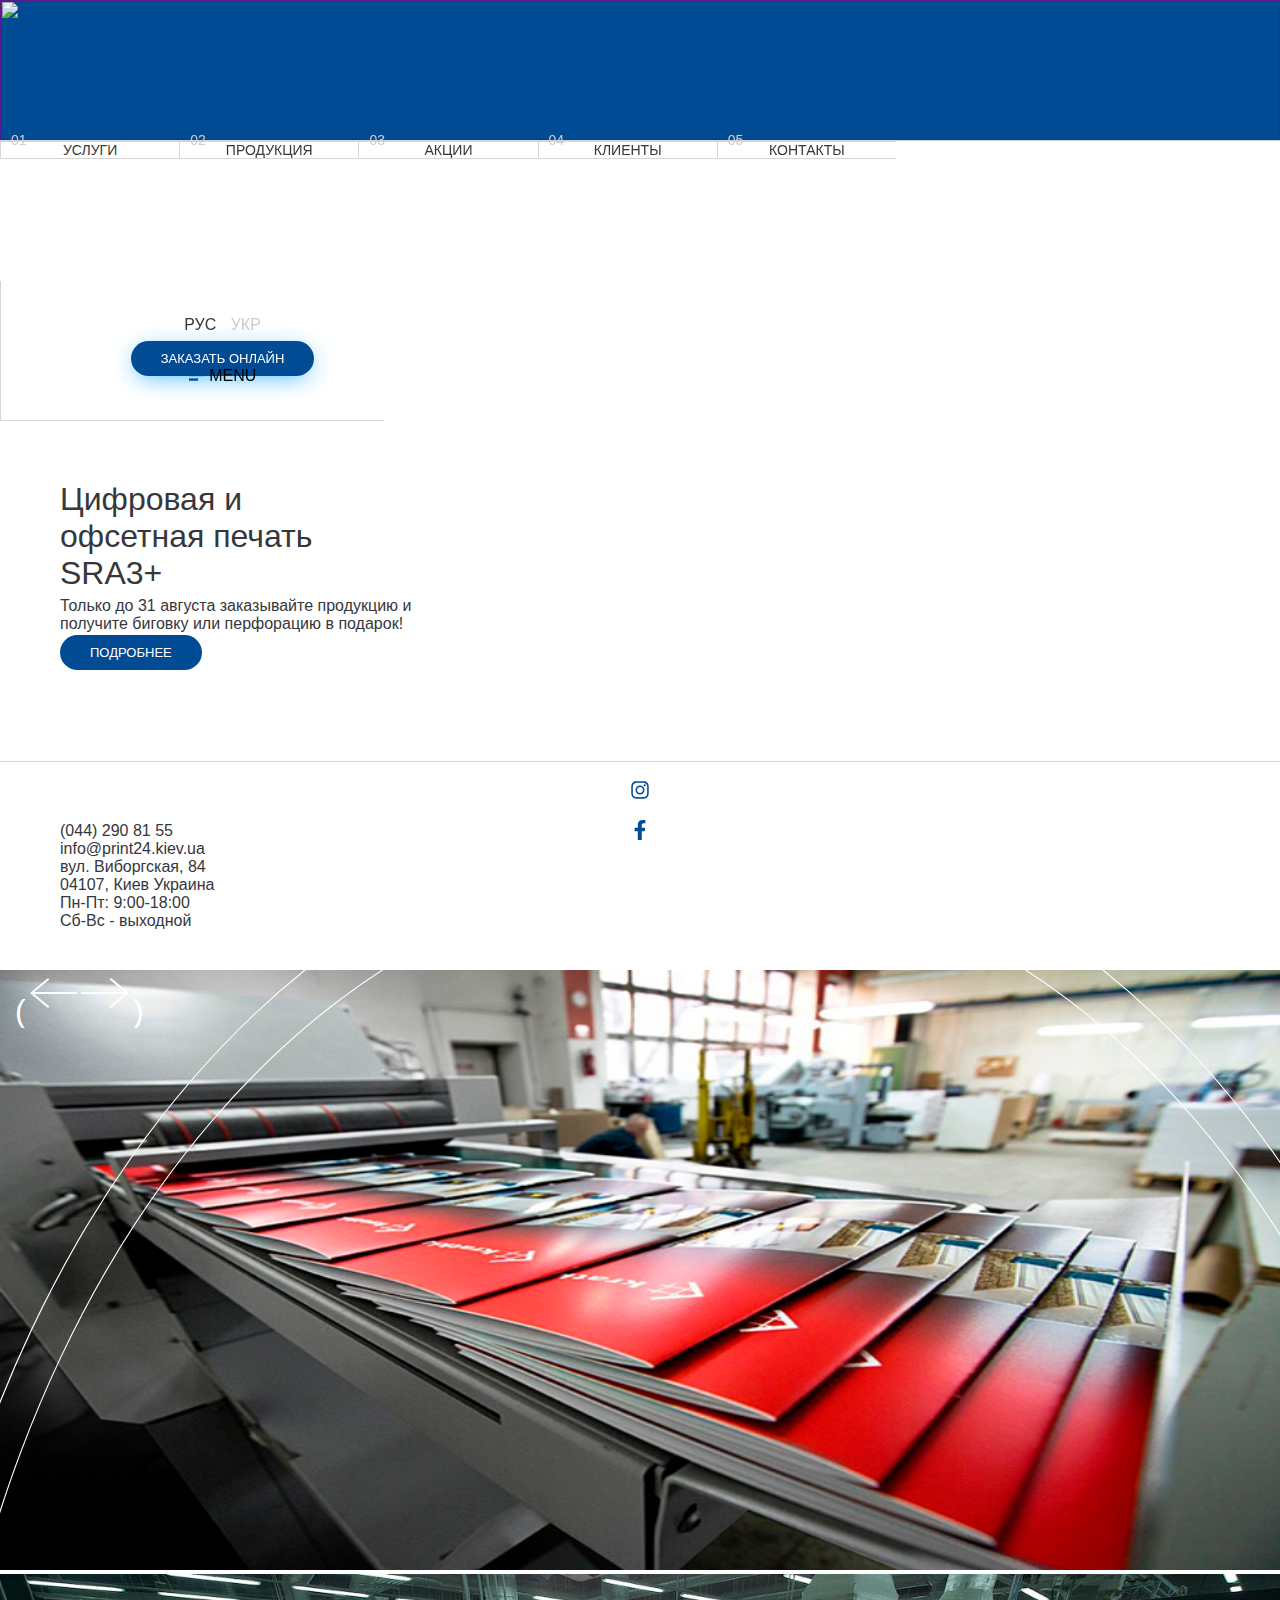
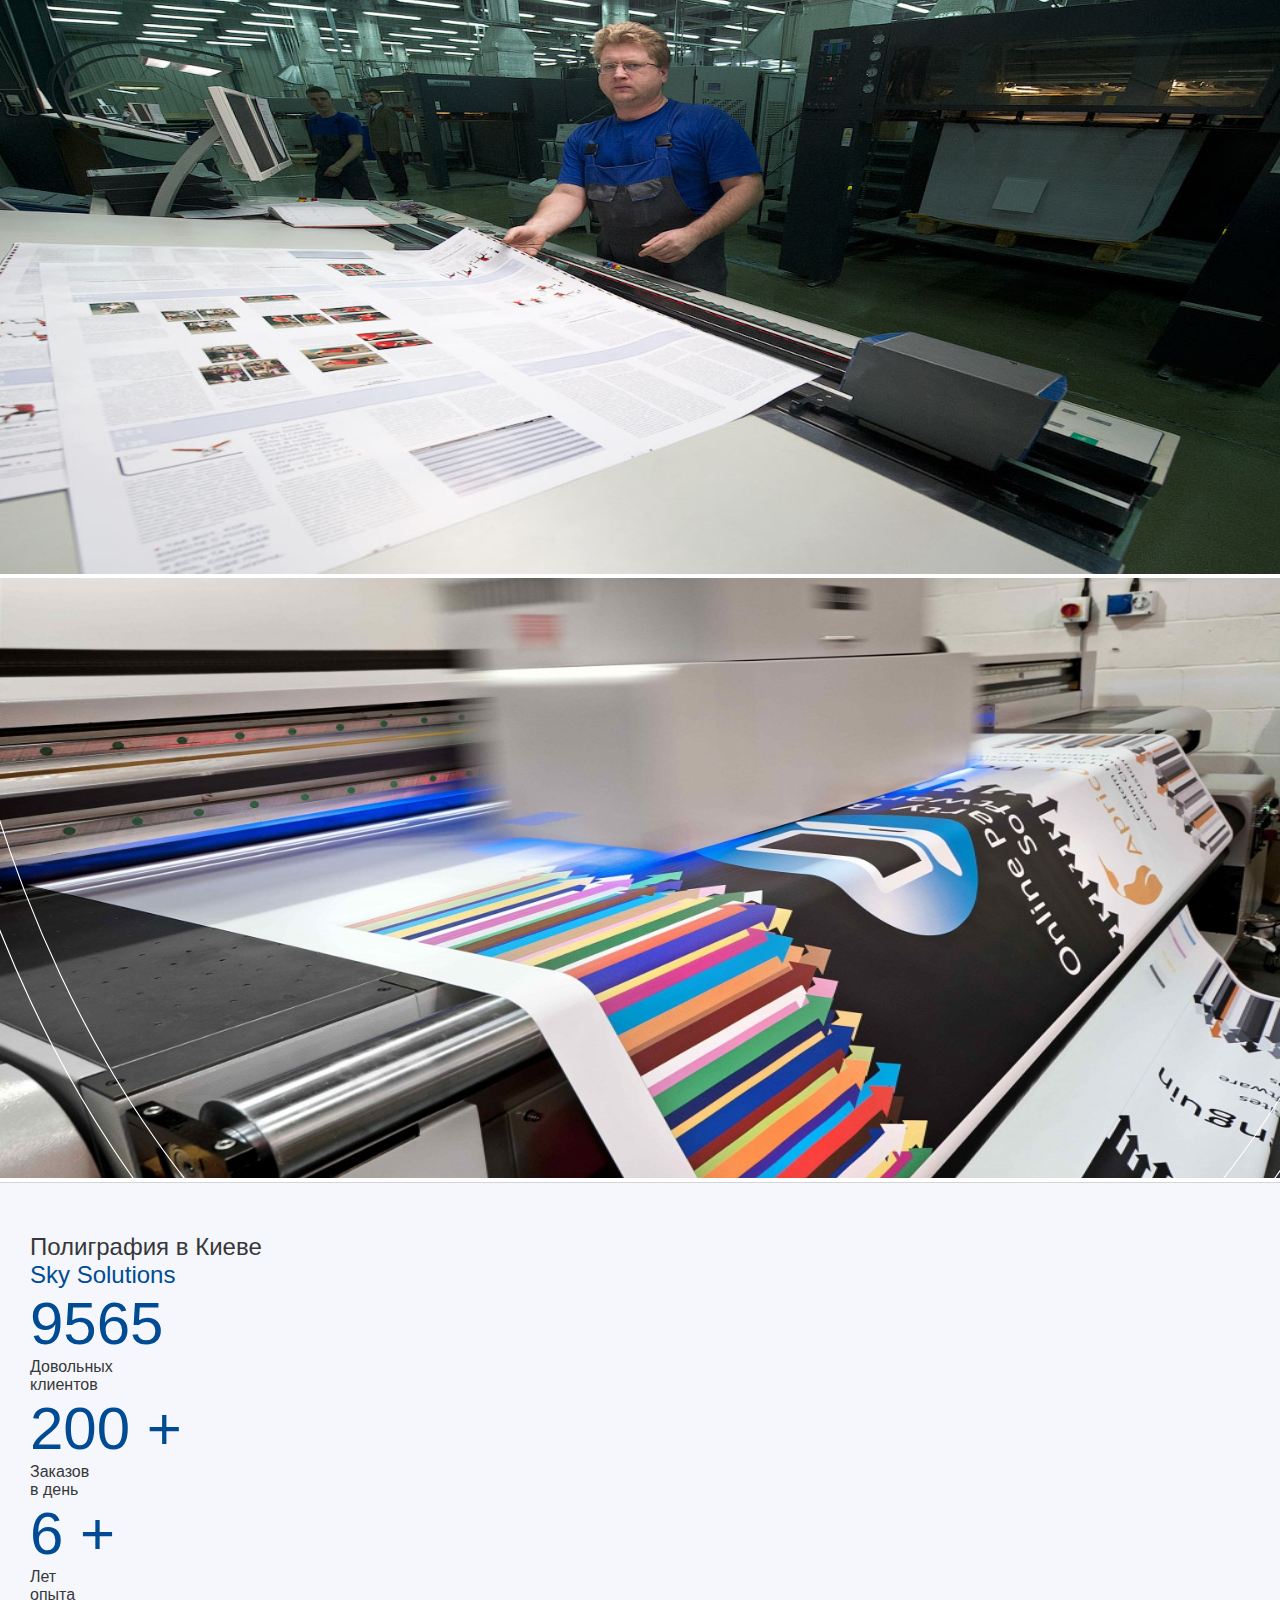
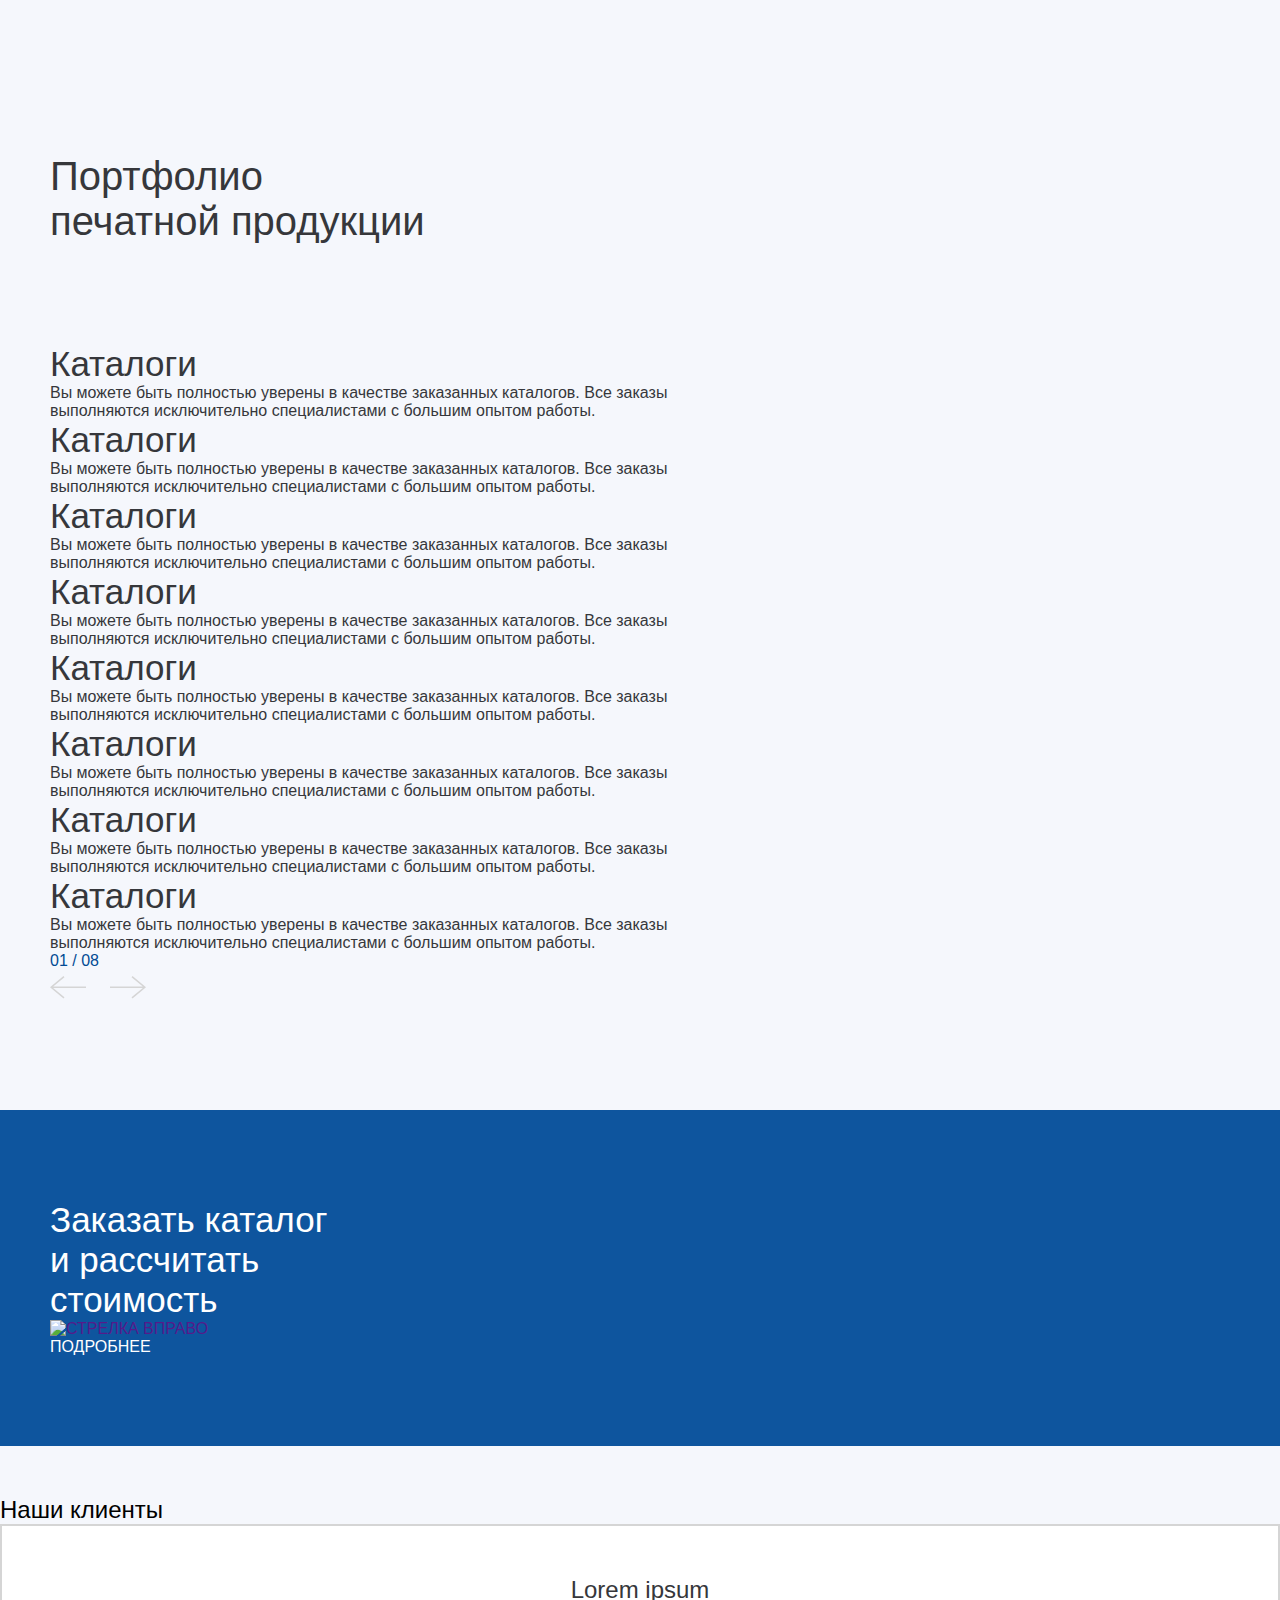
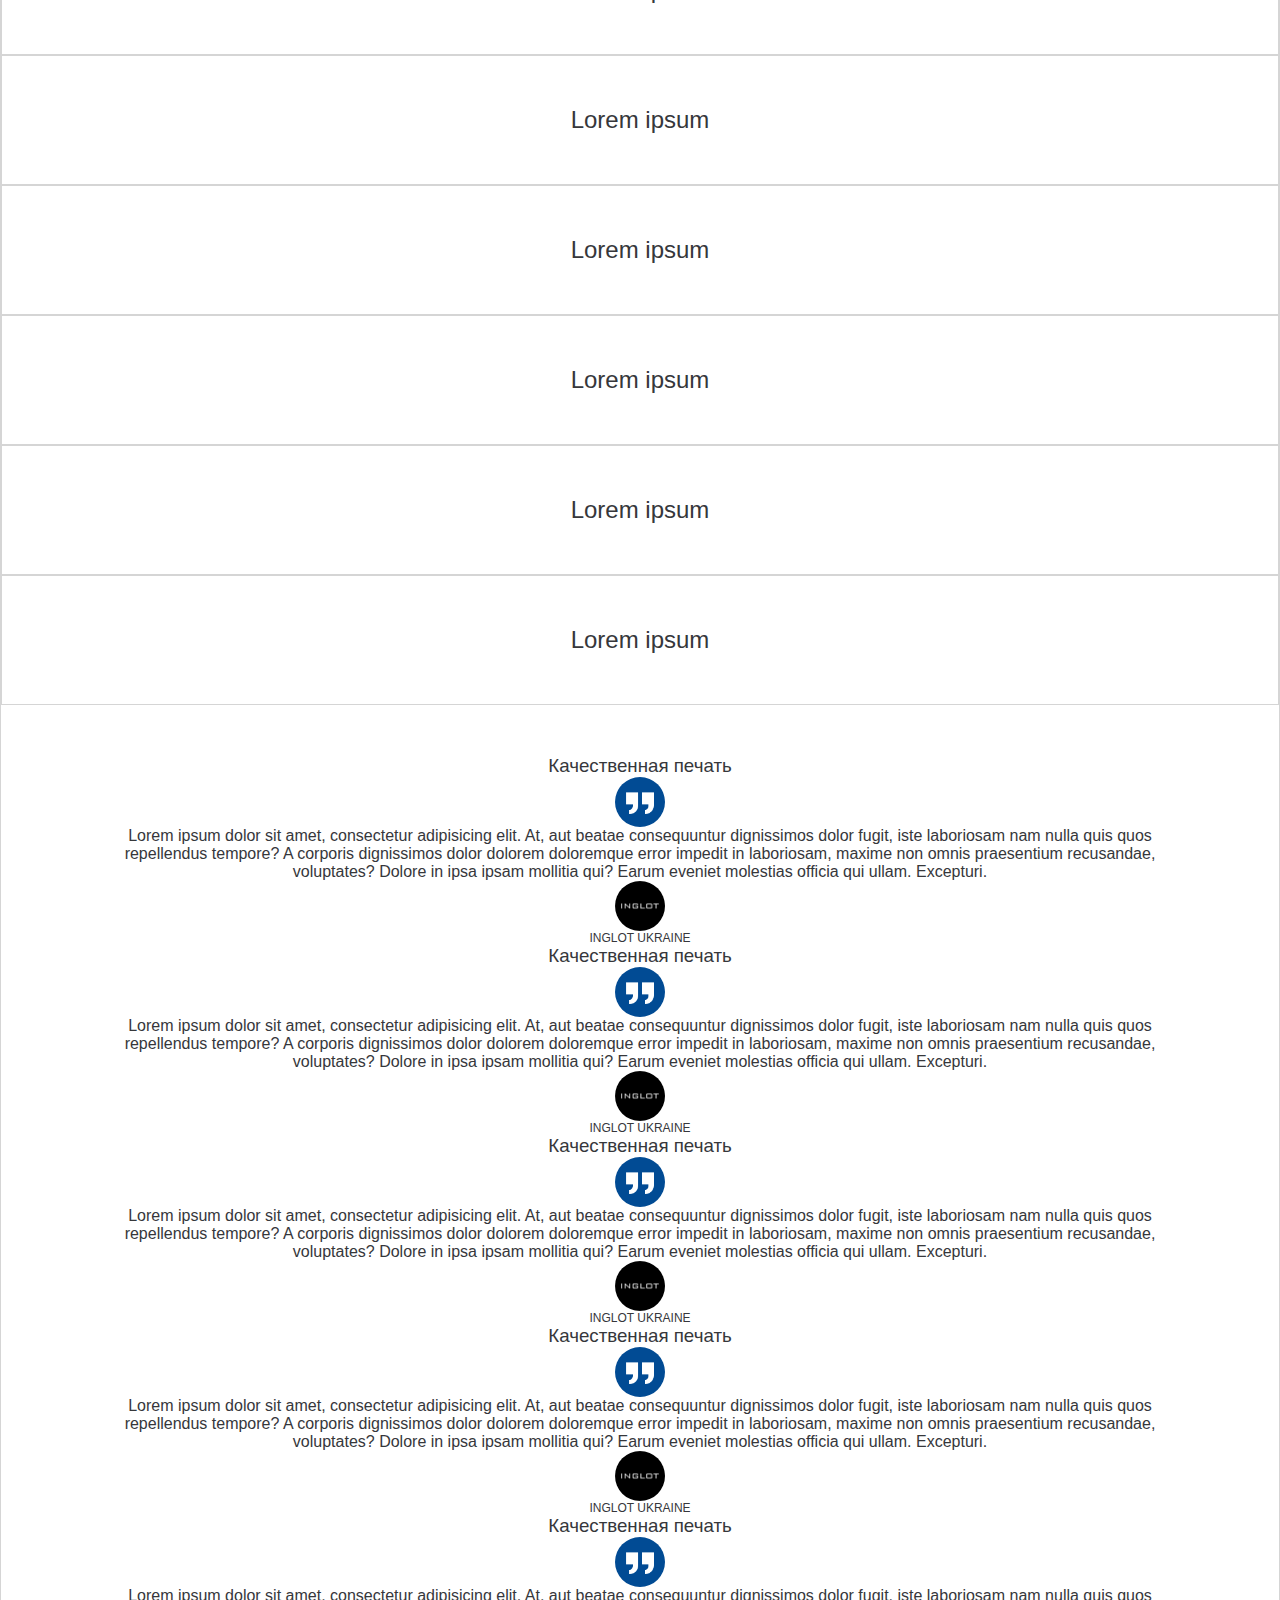
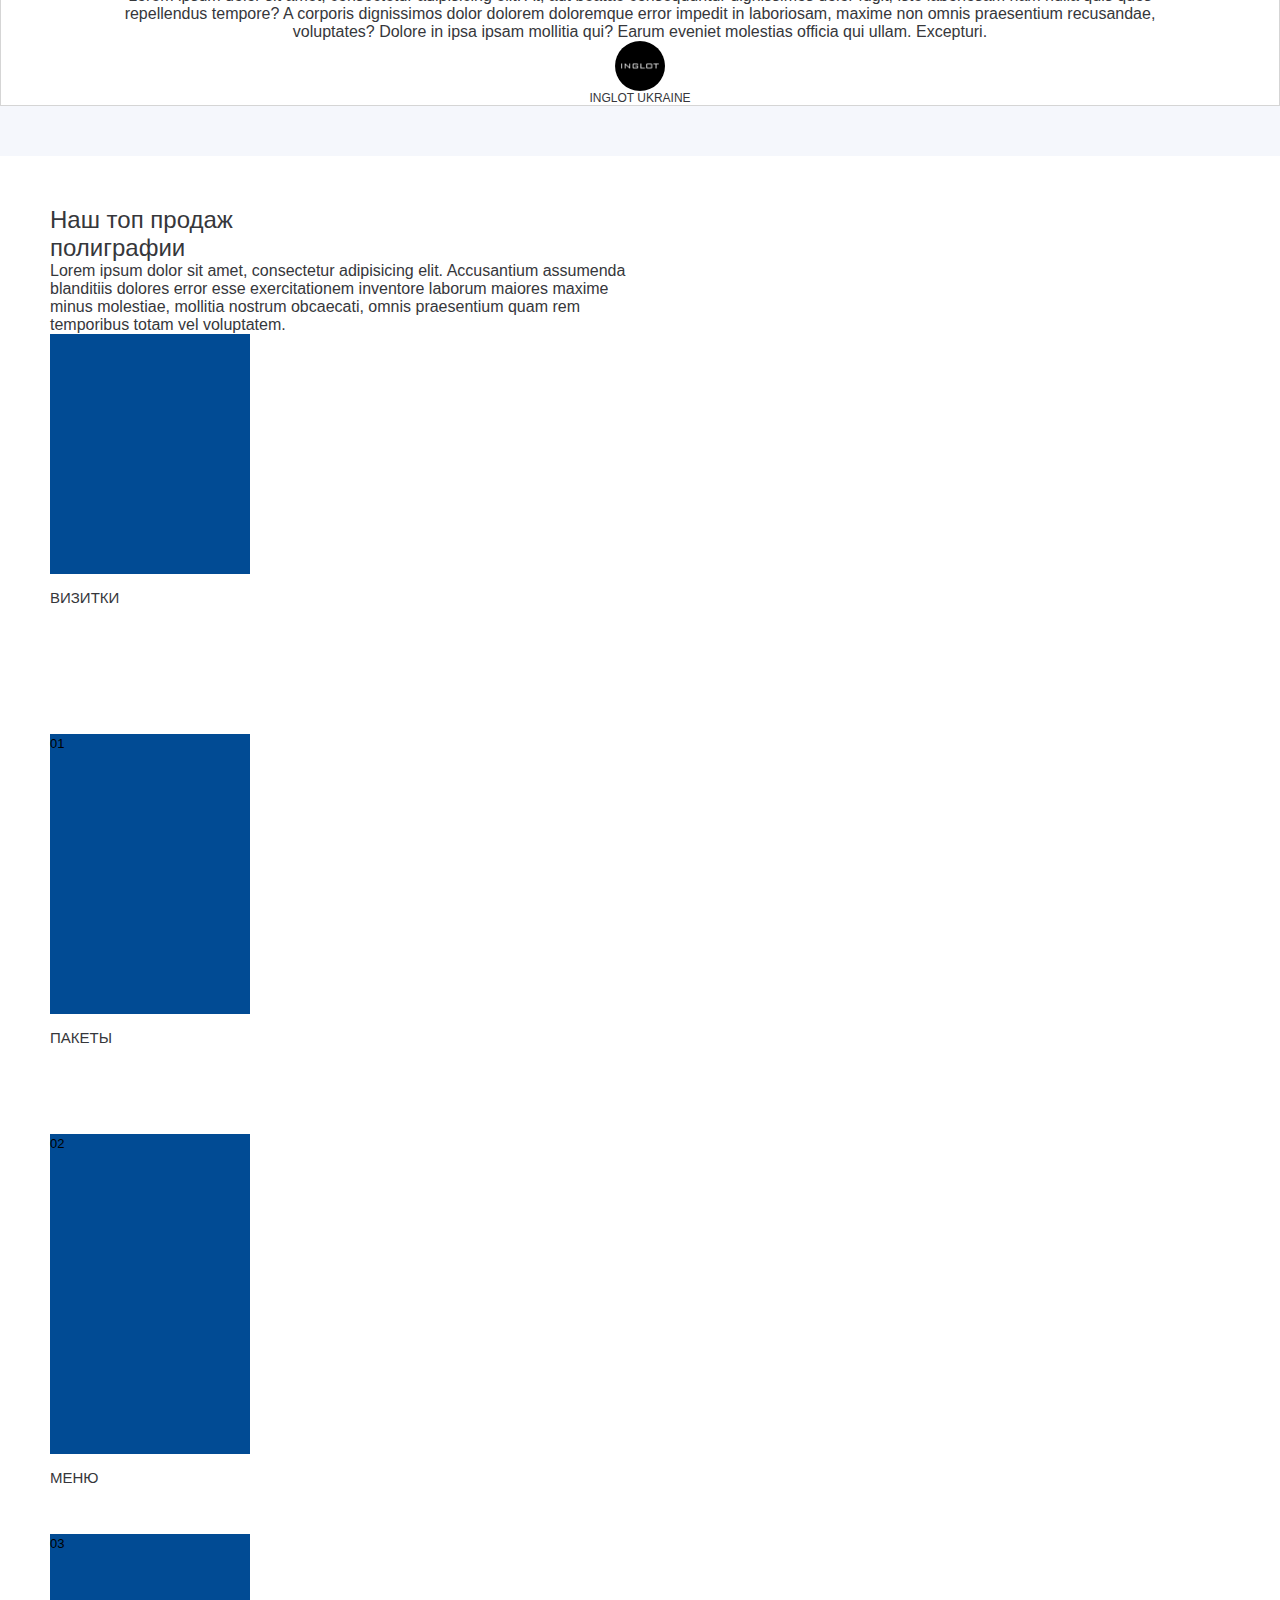
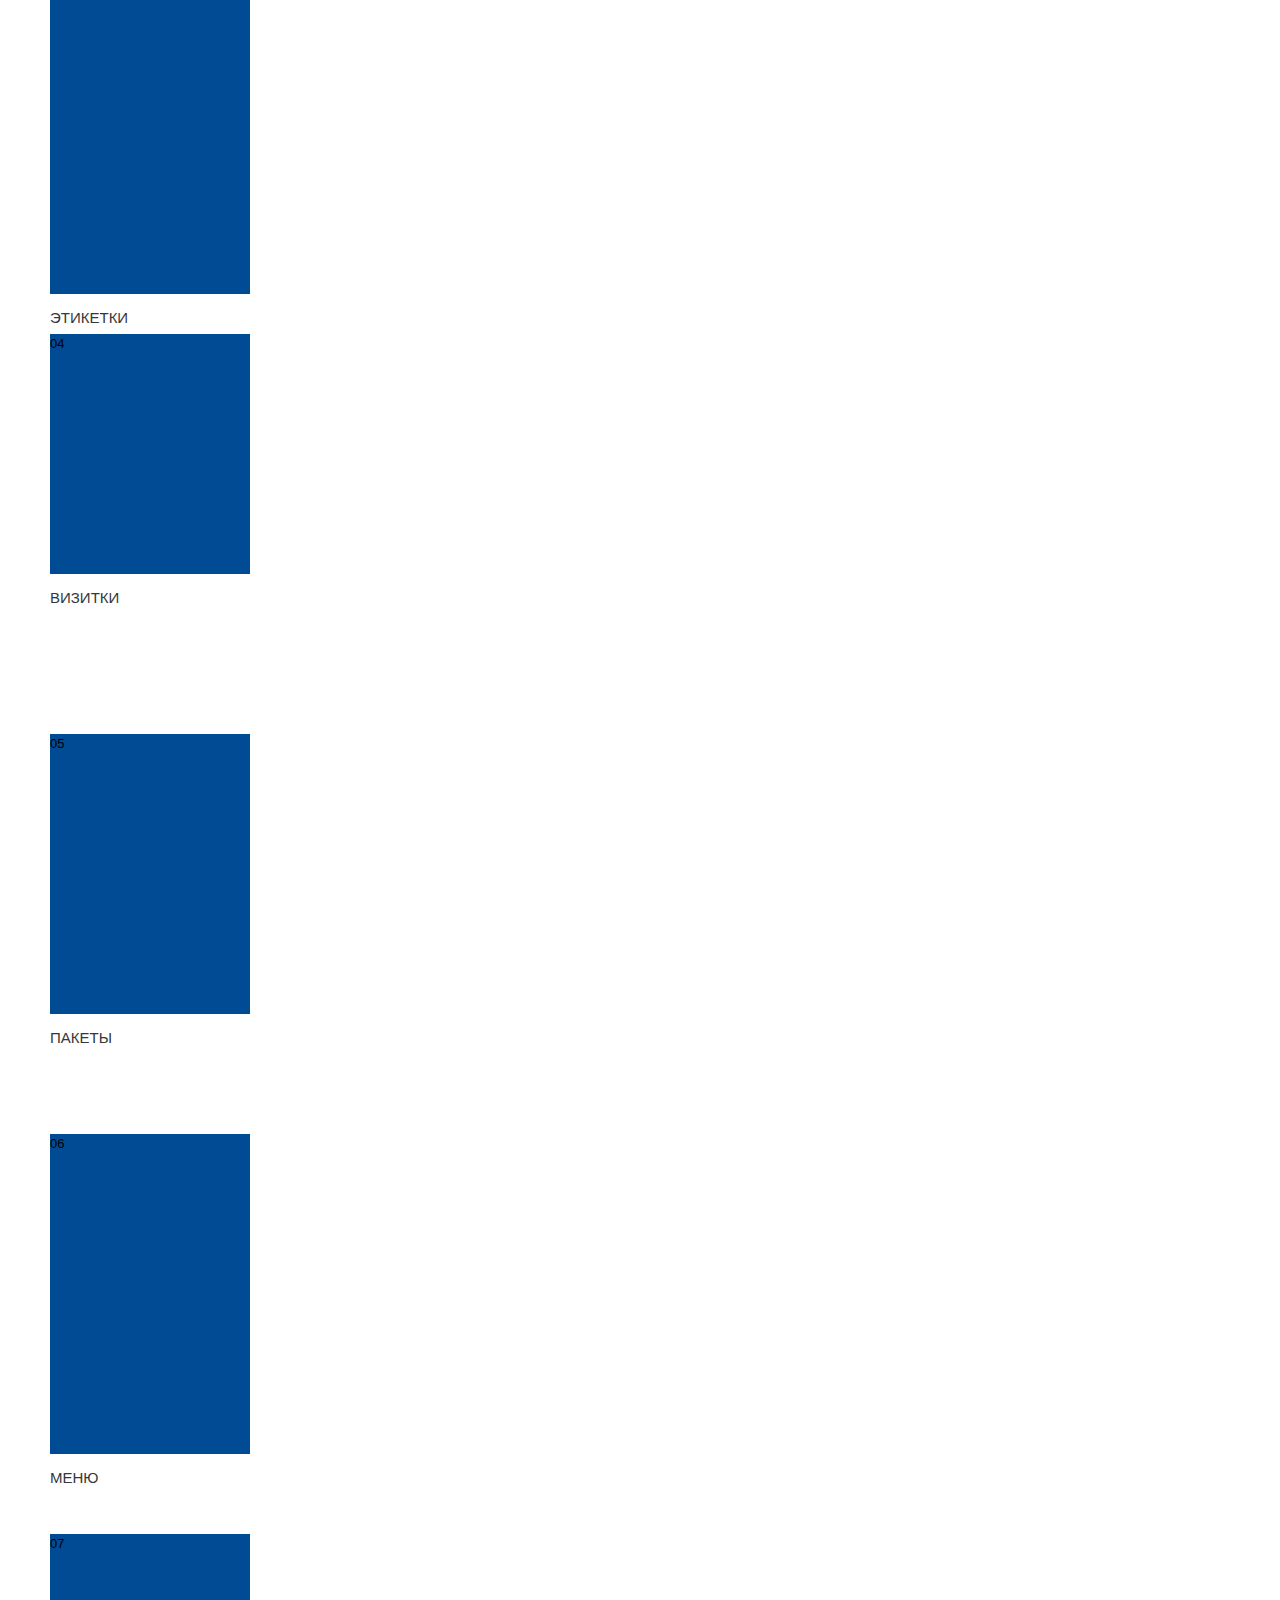
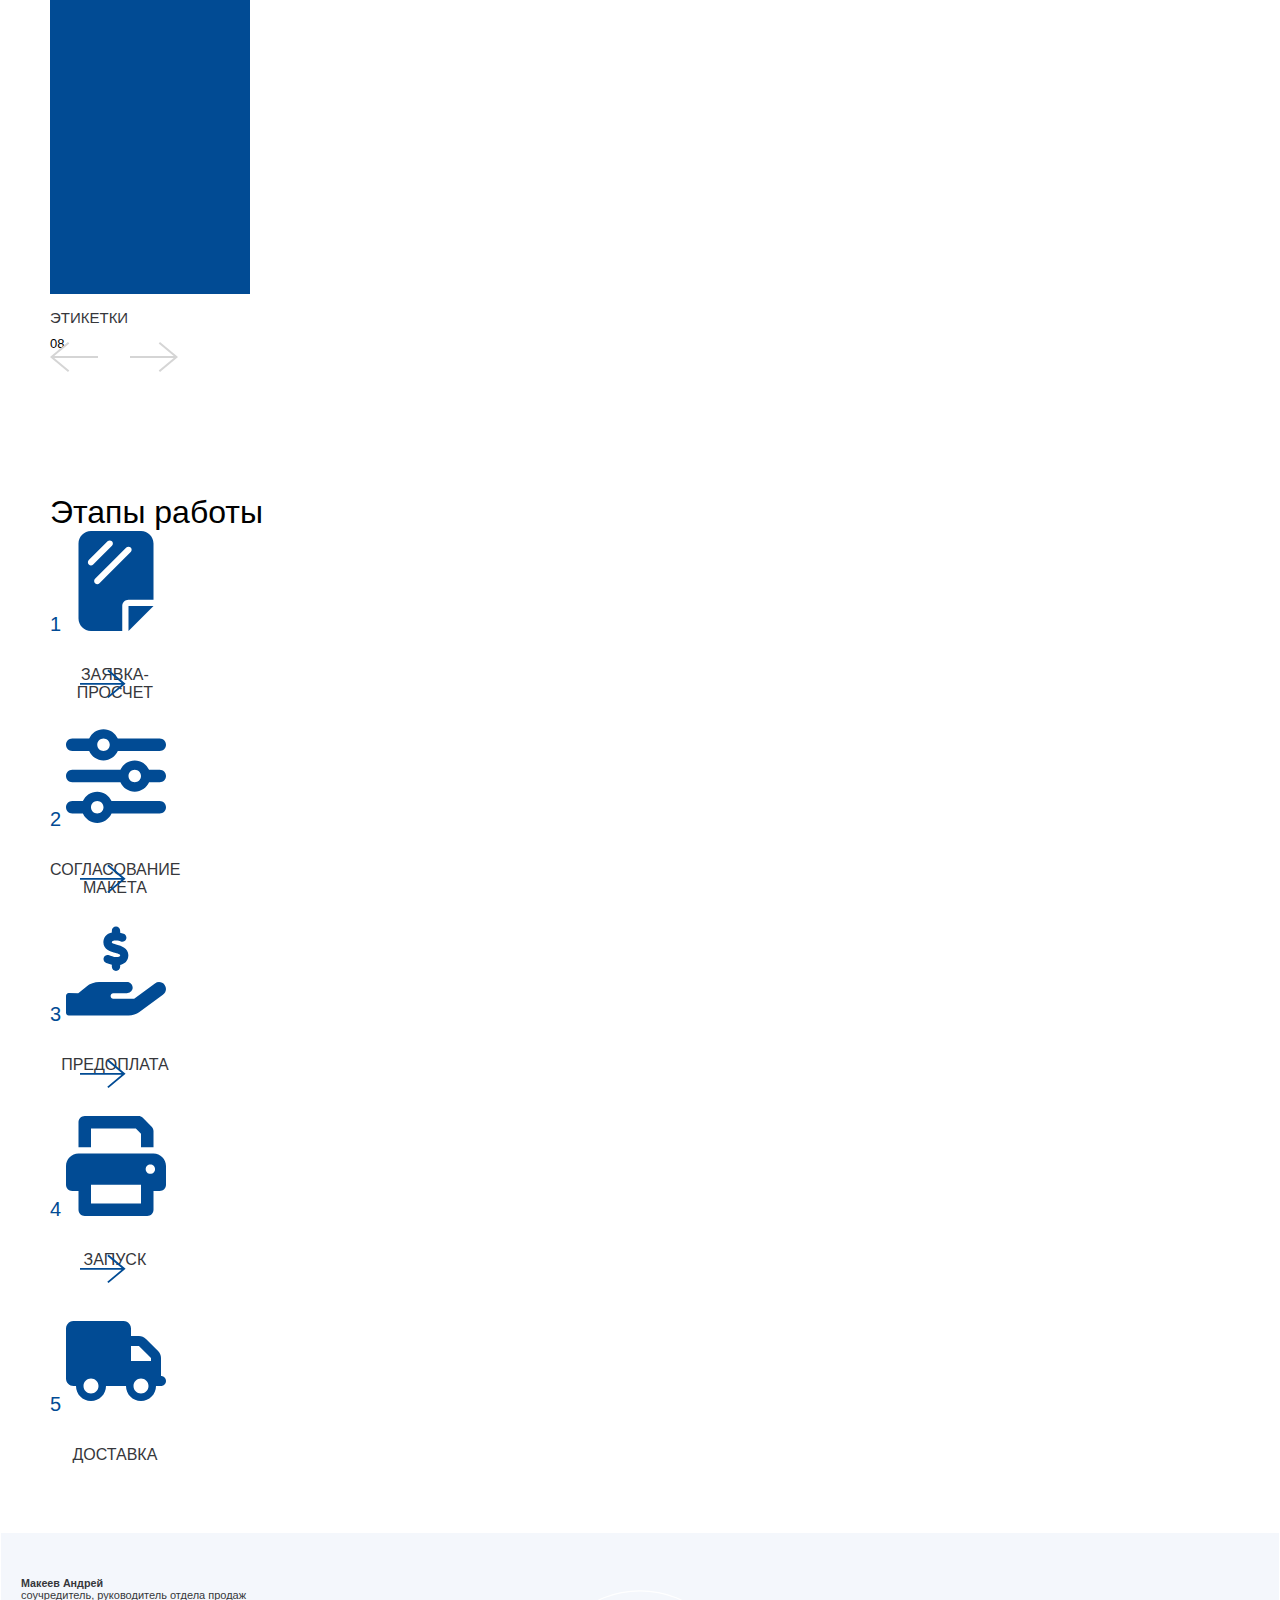
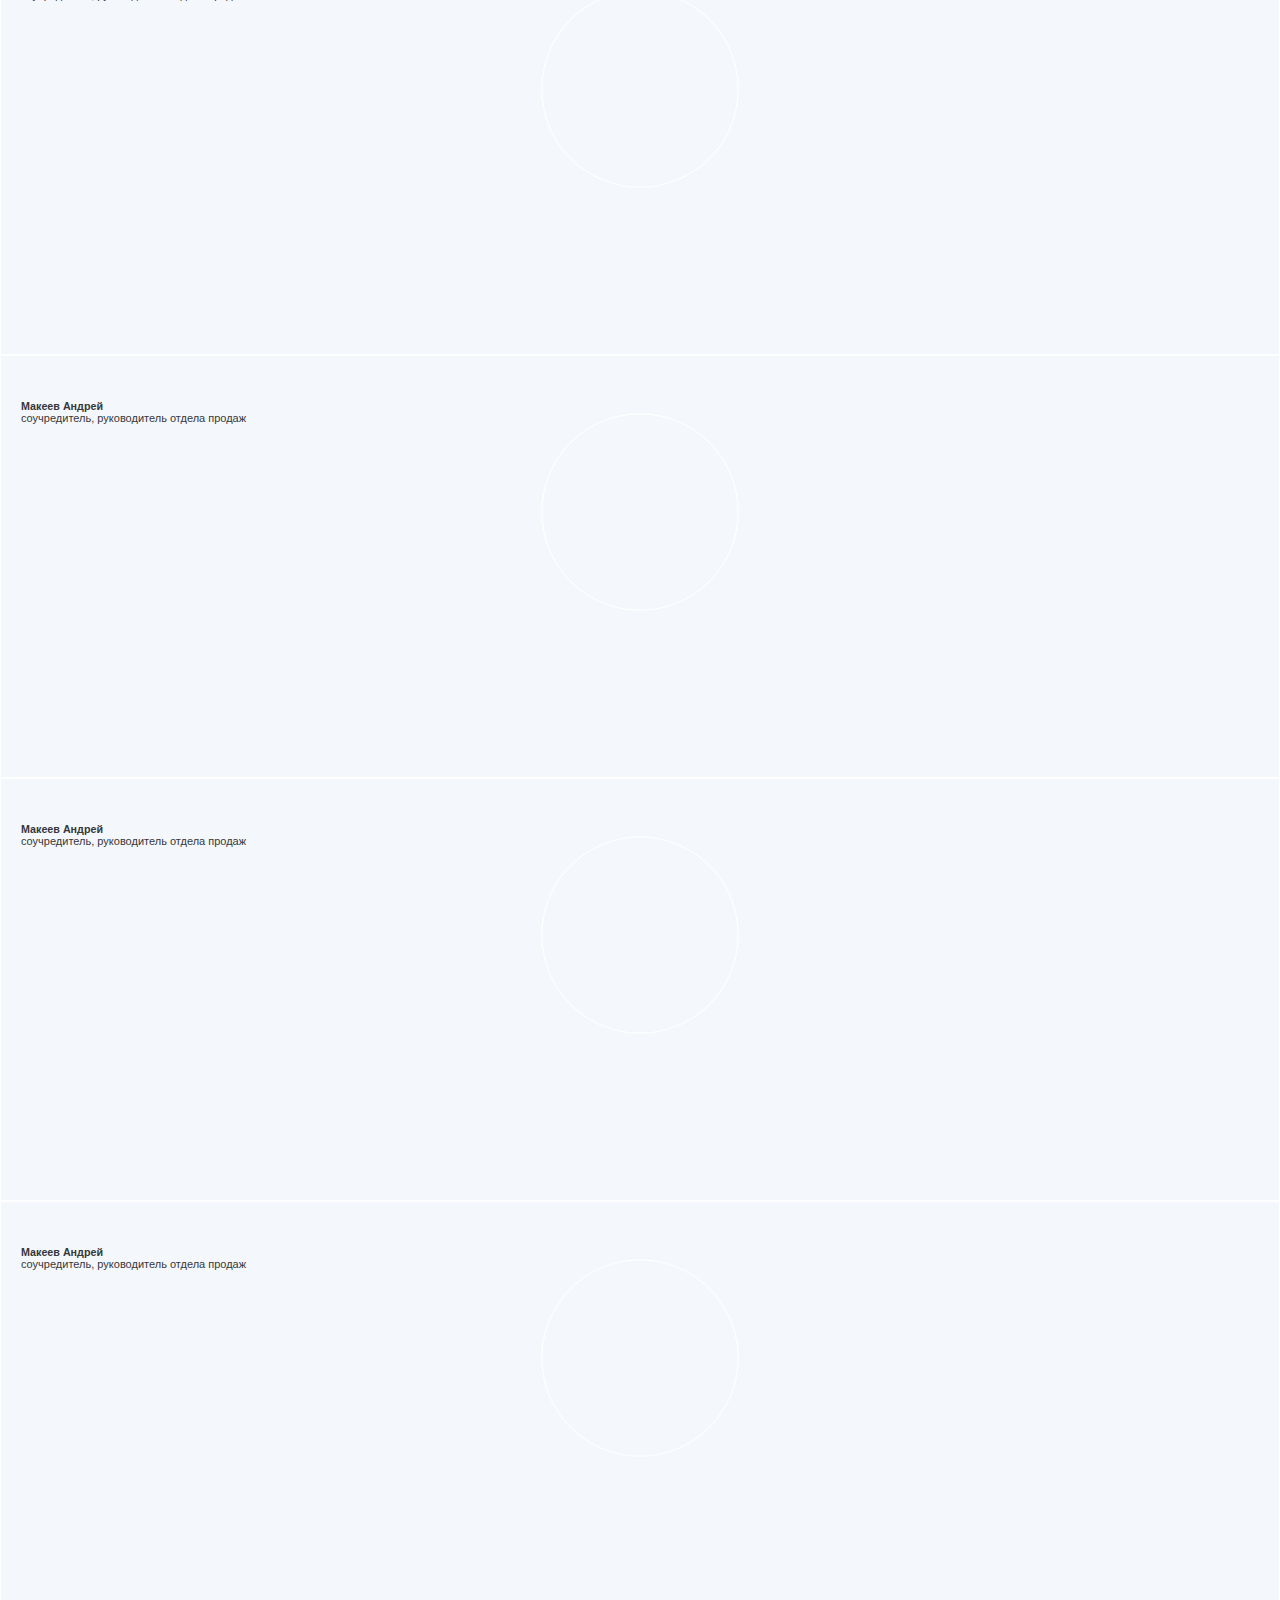
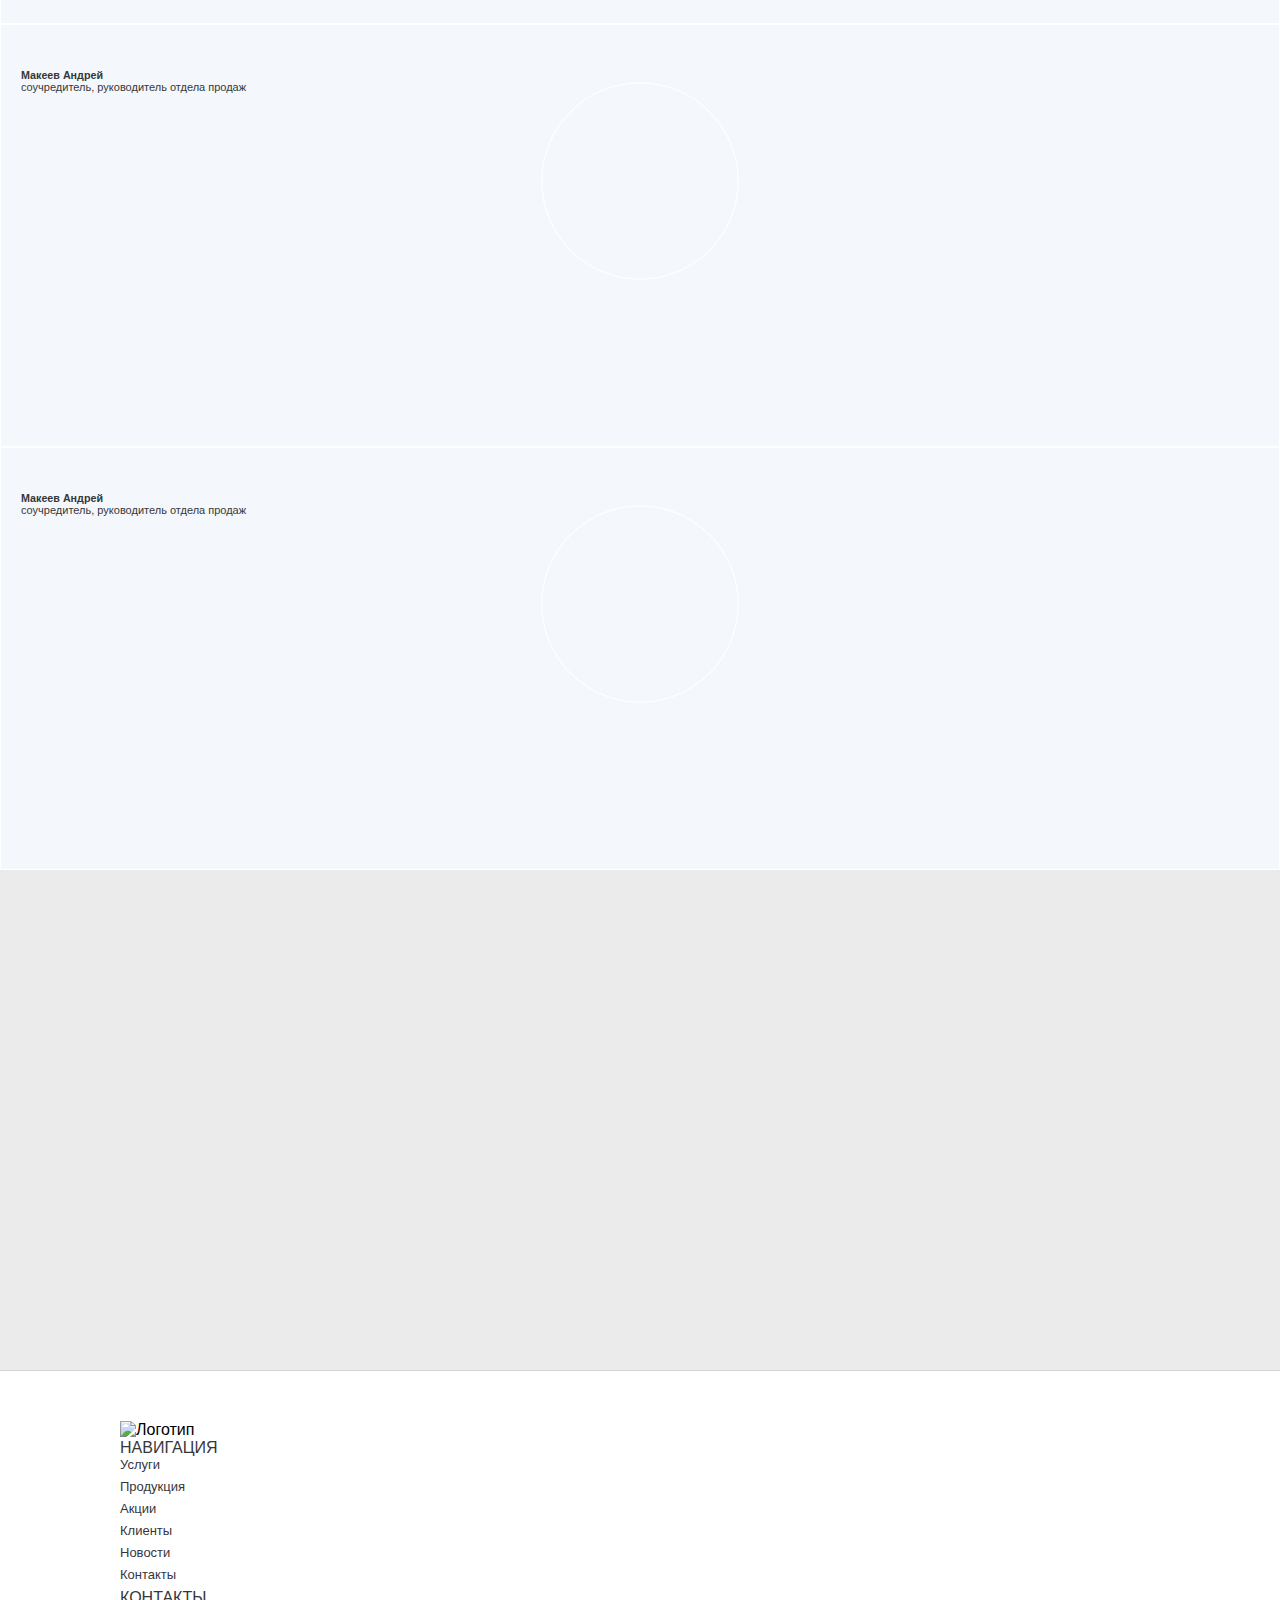
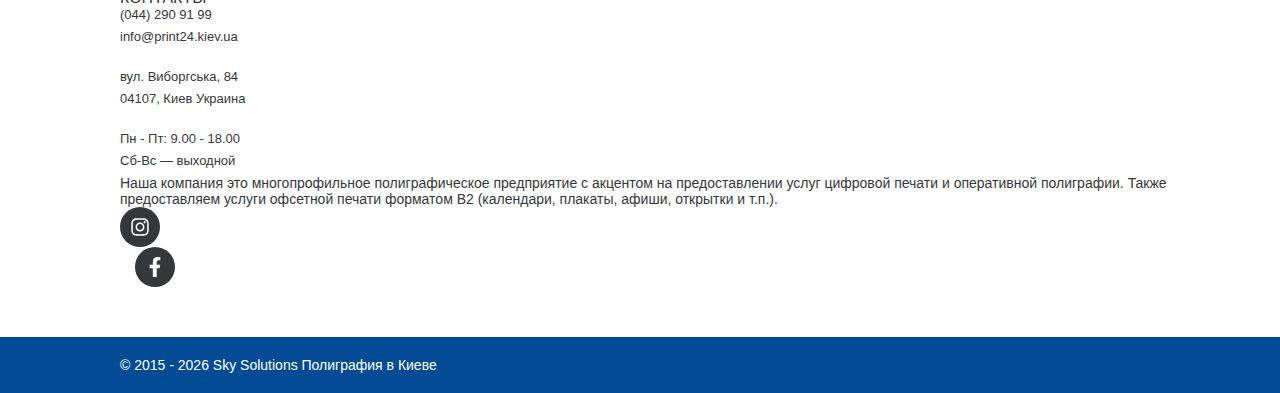
==== commit afe1b149: "[+] added responsive" ====
--- a/index.html
+++ b/index.html
@@ -58,6 +58,16 @@
                 <div class="header-btn-order">
                     <a href="#">Заказать онлайн</a>
                 </div>
+                <div class="header-wrap-menu-btn d-none">
+                    <a class="burger-menu">
+                        <svg width="16" height="12" viewBox="0 0 14 10" fill="none" xmlns="http://www.w3.org/2000/svg">
+                            <rect width="12" height="2" fill="#2E2E2E"></rect>
+                            <rect y="4" width="14" height="2" fill="#2E2E2E"></rect>
+                            <rect y="8" width="8" height="2" fill="#2E2E2E"></rect>
+                        </svg>
+                        <span>Menu</span>
+                    </a>
+                </div>
             </div>
         </div>
     </div>
@@ -82,7 +92,7 @@
             </a>
         </div>
     </div>
-    <div class="col-md-11">
+    <div class="col-md-11 main-content">
         <section class="hero">
             <div class="row hero-wrap">
                 <div class="col-md-7 hero-leftside">
@@ -268,7 +278,7 @@
                 <div class="row">
                     <div class="col-md-12">
                         <div class="our-clients-wrap">
-                            <div class="row">
+                            <div class="row our-clients-wrapper">
                                 <div class="col-md-5 our-clients-wrap-leftside">
                                     <div class="row">
                                         <div class="col-md-6 our-clients-wrap-leftside-item">
@@ -776,7 +786,7 @@
 </section>
 
 <footer class="row foot-footer">
-    <p>&copy; 2015 - <span id="currentYear"></span> Sky Solutions Полиграфия в Киеве</p>р
+    <p>&copy; 2015 - <span id="currentYear"></span> Sky Solutions Полиграфия в Киеве</p>
 </footer>
 
 <script src="script/jquery-3.6.0.min.js"></script>
--- a/style/style.css
+++ b/style/style.css
@@ -1,4 +1,5 @@
 @import "fonts.css";
+@import "media.css";
 *, html, body {
   margin: 0;
   padding: 0;
@@ -267,8 +268,8 @@
   margin: 0 auto;
   border: 0.5px solid #fff;
   border-radius: 50%;
-  width: 600px;
-  height: 600px;
+  width: 110%;
+  height: 110%;
   transform: scale(1.15);
   z-index: 1;
 }
@@ -281,14 +282,14 @@
   margin: 0 auto;
   border: 1px solid #fff;
   border-radius: 50%;
-  width: 600px;
-  height: 600px;
+  width: 110%;
+  height: 110%;
   transform: scale(1.1);
   z-index: 1;
 }
 
 .polygraphy-in-kiev {
-  padding: 50px 0;
+  padding: 50px 0 50px 30px;
   background: #F5F7FC;
   position: relative;
   z-index: 2;
@@ -396,8 +397,9 @@
   flex-direction: column;
   align-items: center;
 }
-.our-clients .our-clients-wrap .our-clients-wrap-rightside .our-clients-slider-item h2 {
-  color: #36373b;
+.our-clients .our-clients-wrap .our-clients-wrap-rightside .our-clients-slider-item h3 {
+  color: #36373b;
+  text-align: center;
 }
 .our-clients .our-clients-wrap .our-clients-wrap-rightside .our-clients-slider-item p {
   color: #36373b;
@@ -439,7 +441,7 @@
 }
 .our-clients .our-clients-wrap .slick-dots {
   margin: 0 auto;
-  width: 20%;
+  width: 30%;
   display: flex;
   justify-content: space-around;
   align-items: center;
@@ -758,4 +760,8 @@
   margin-bottom: 0;
 }
 
+.header-wrap-menu-btn .burger-menu rect {
+  fill: #014b94;
+}
+
 /*# sourceMappingURL=style.css.map */
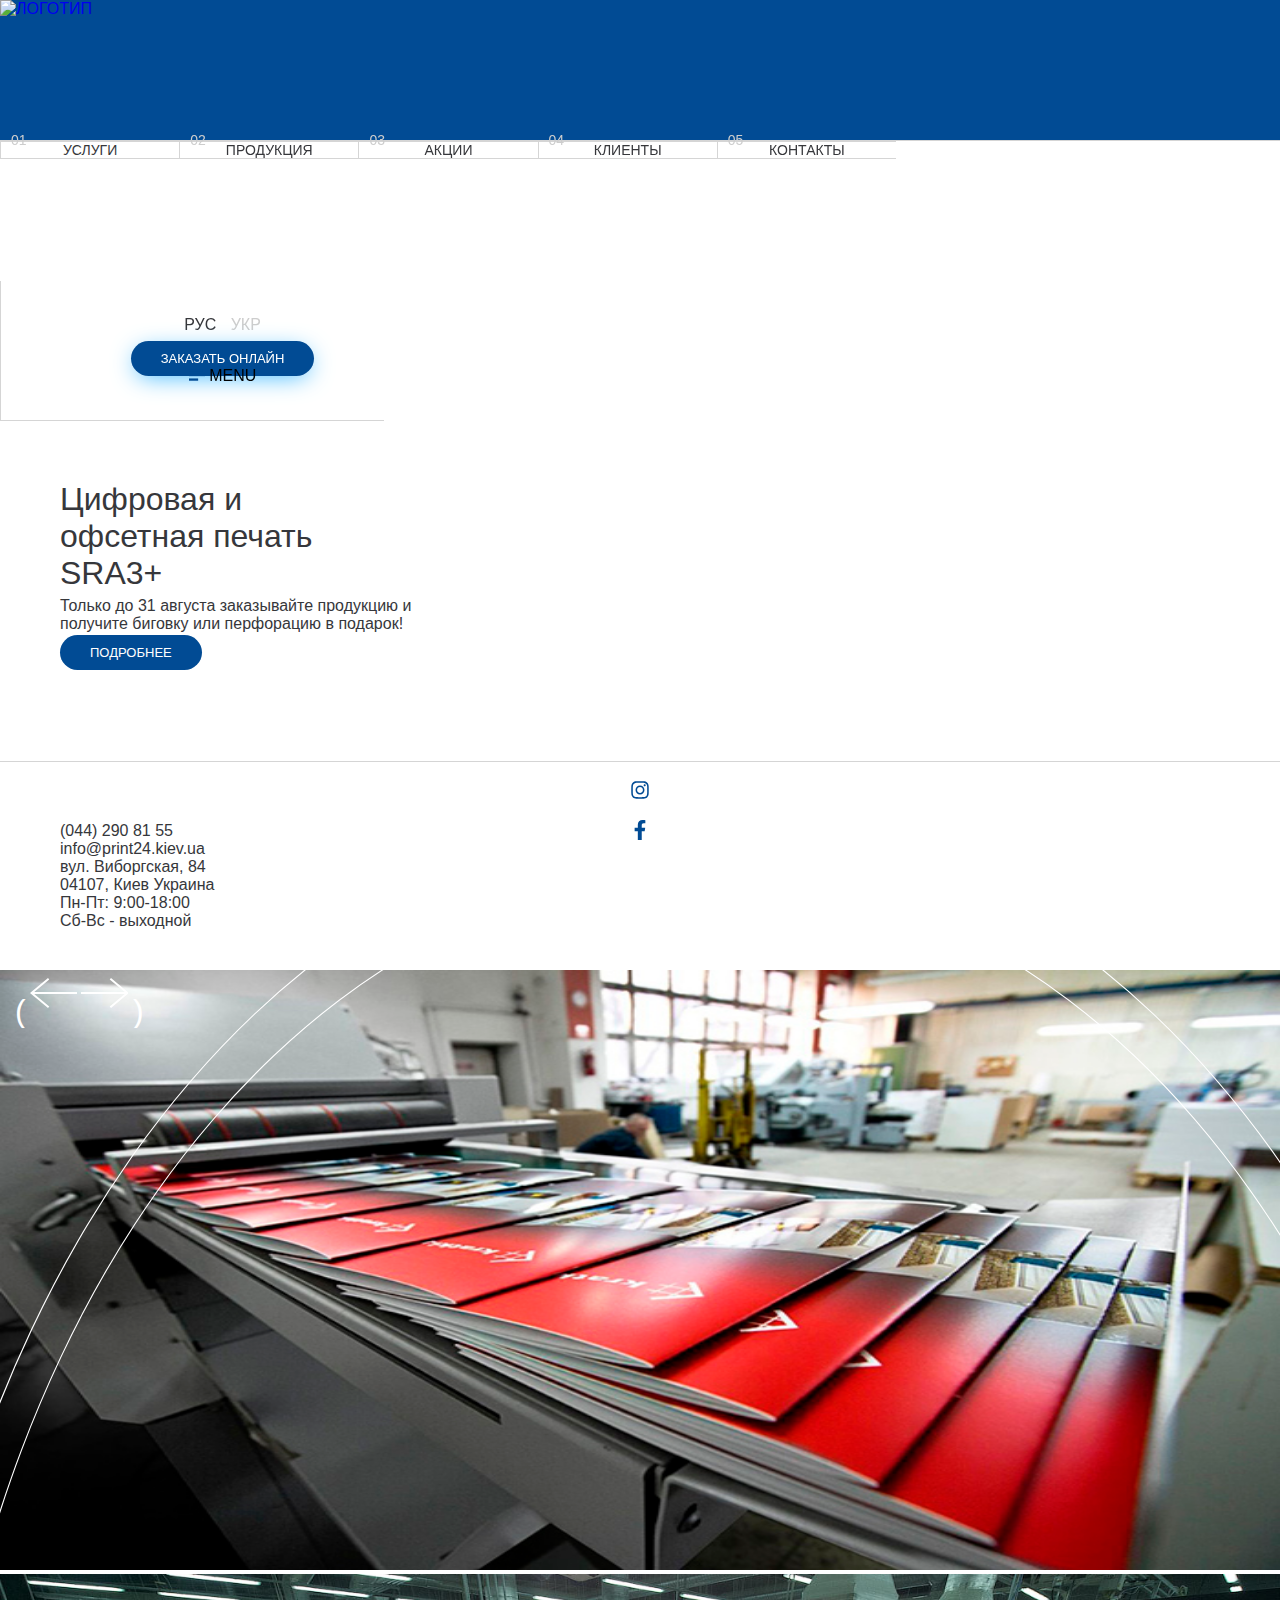
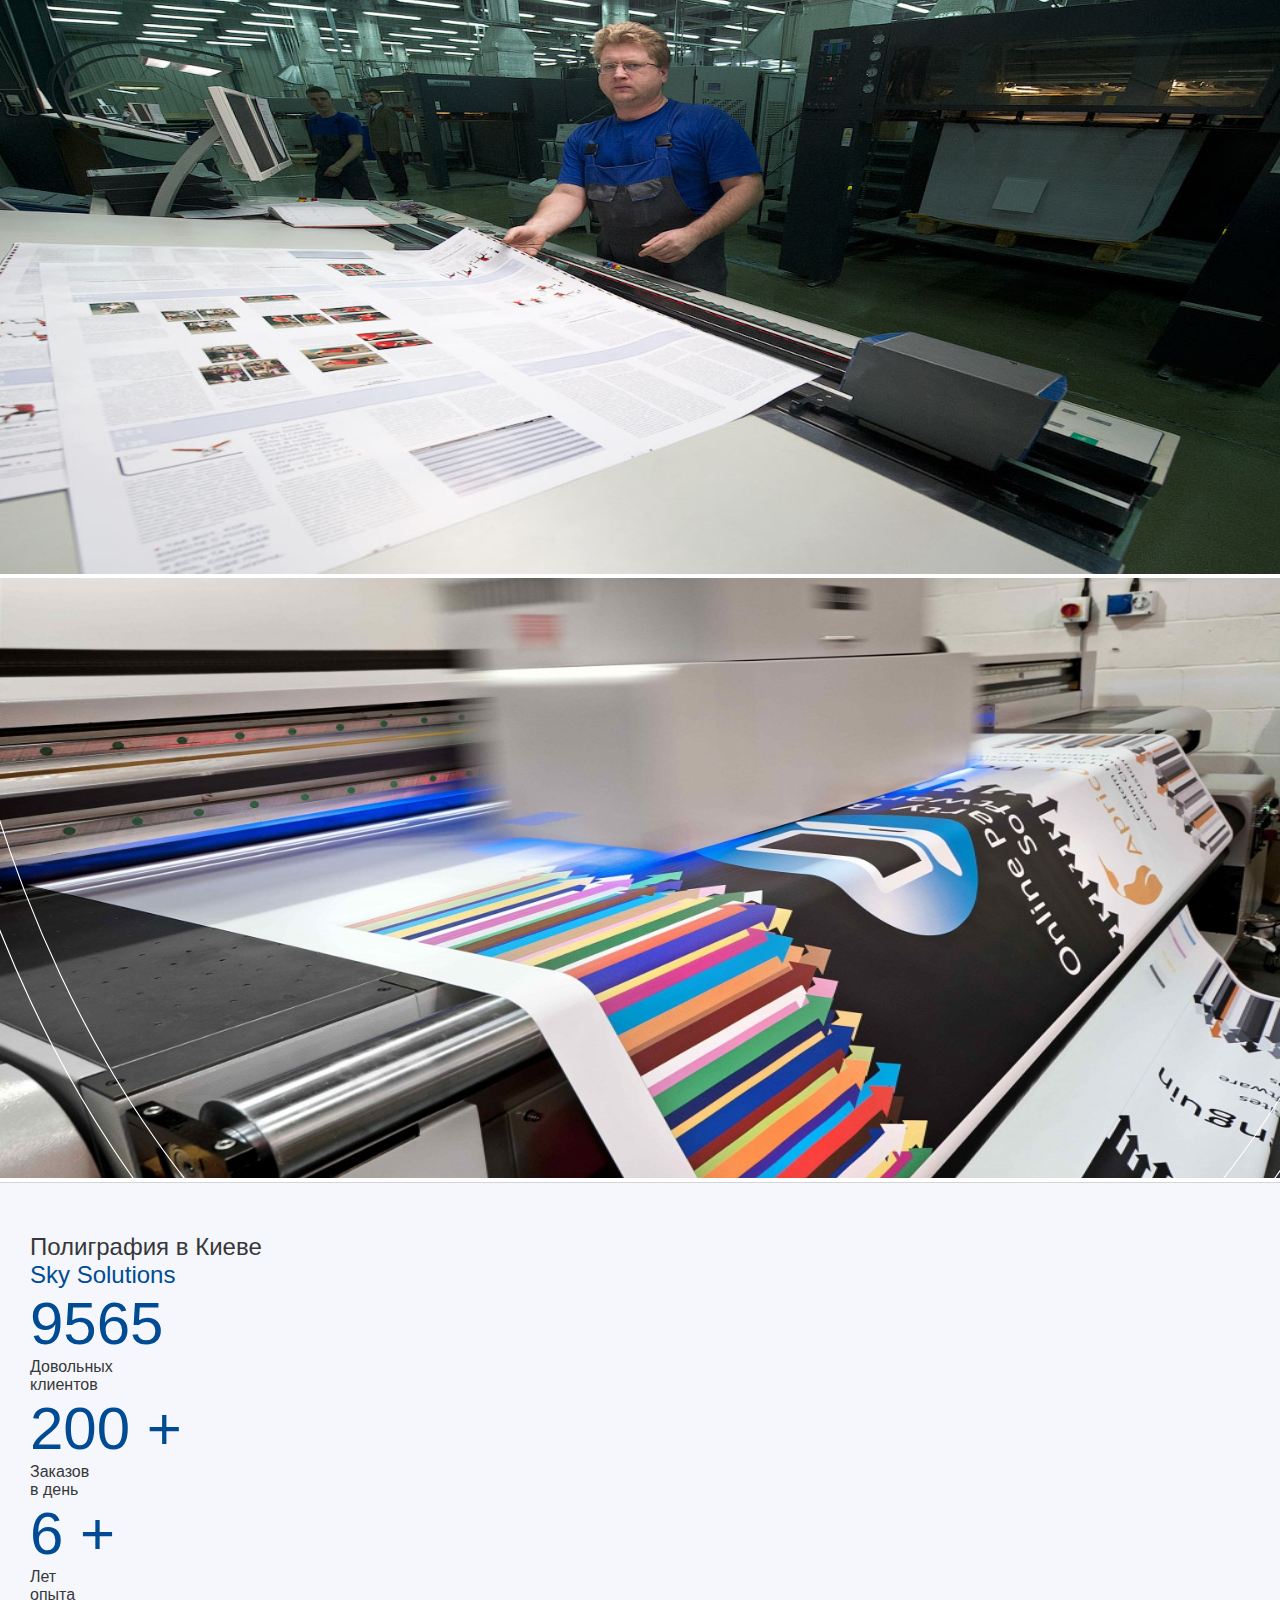
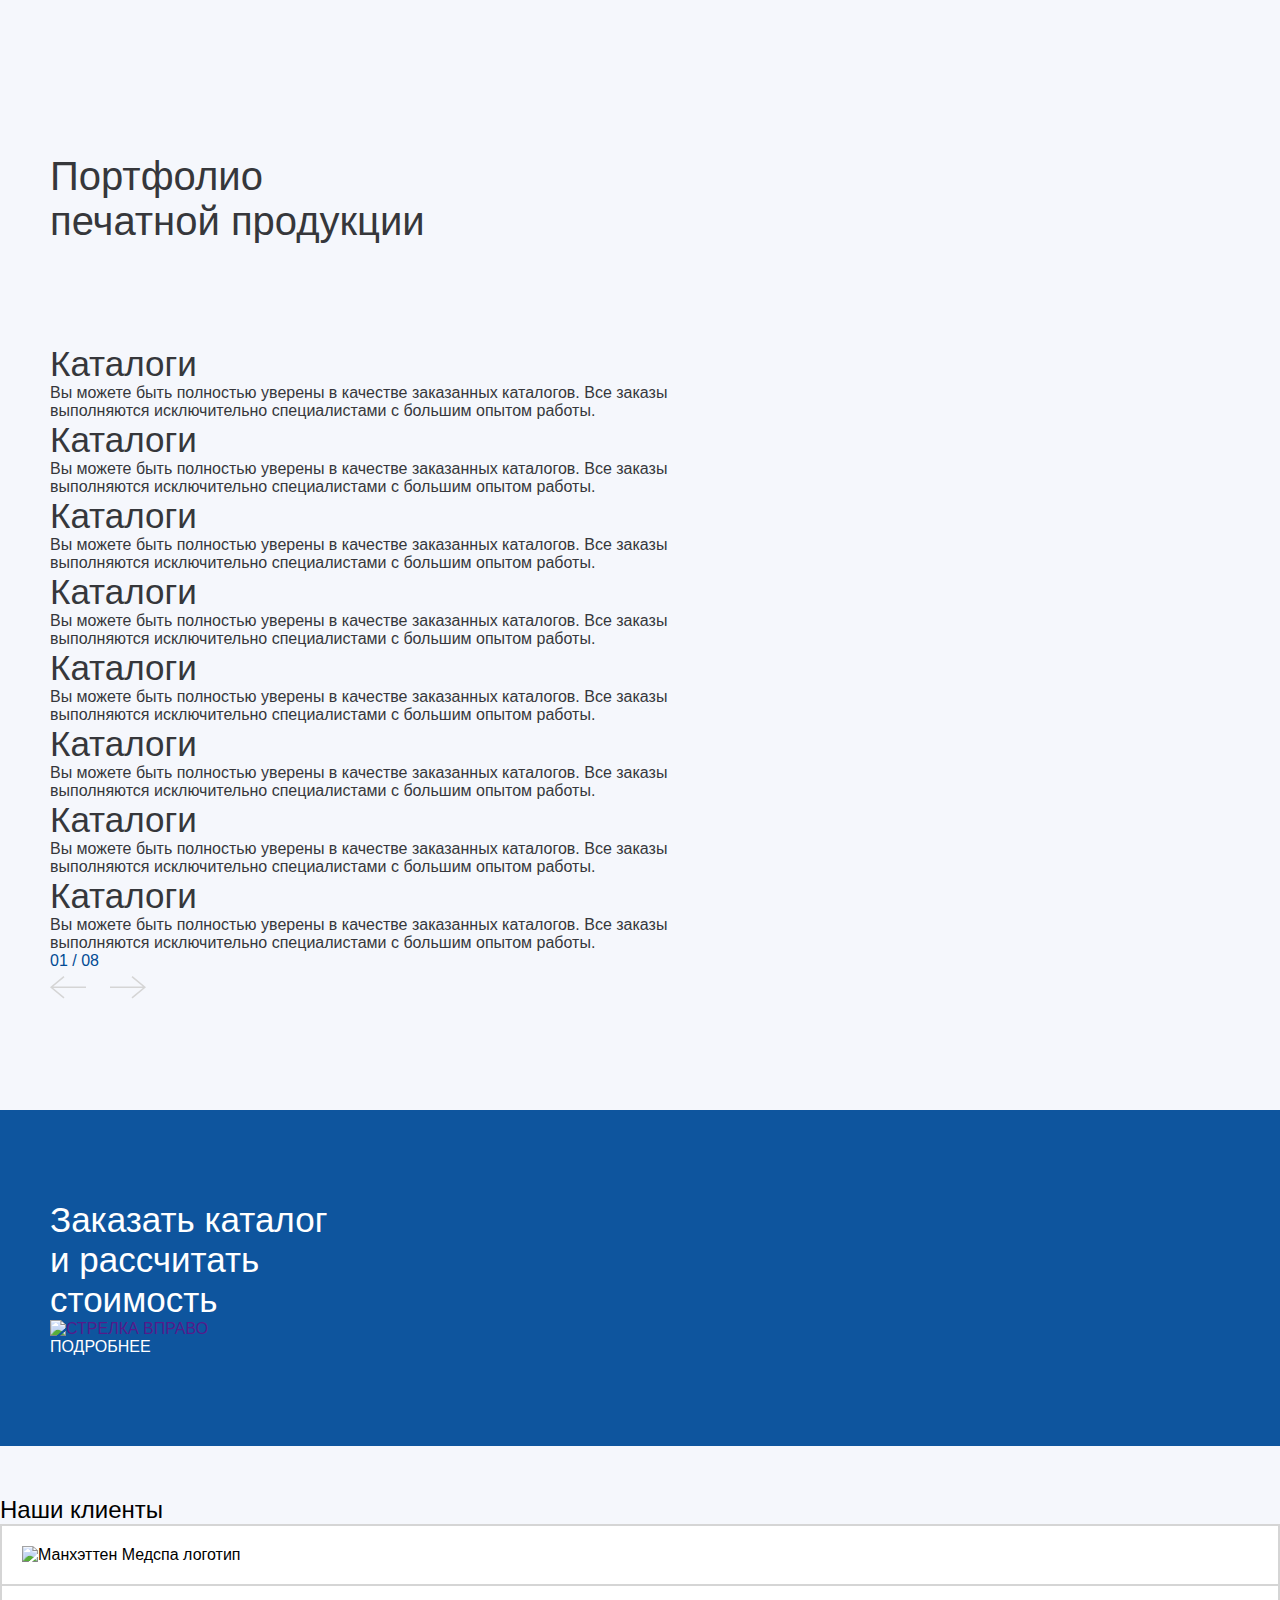
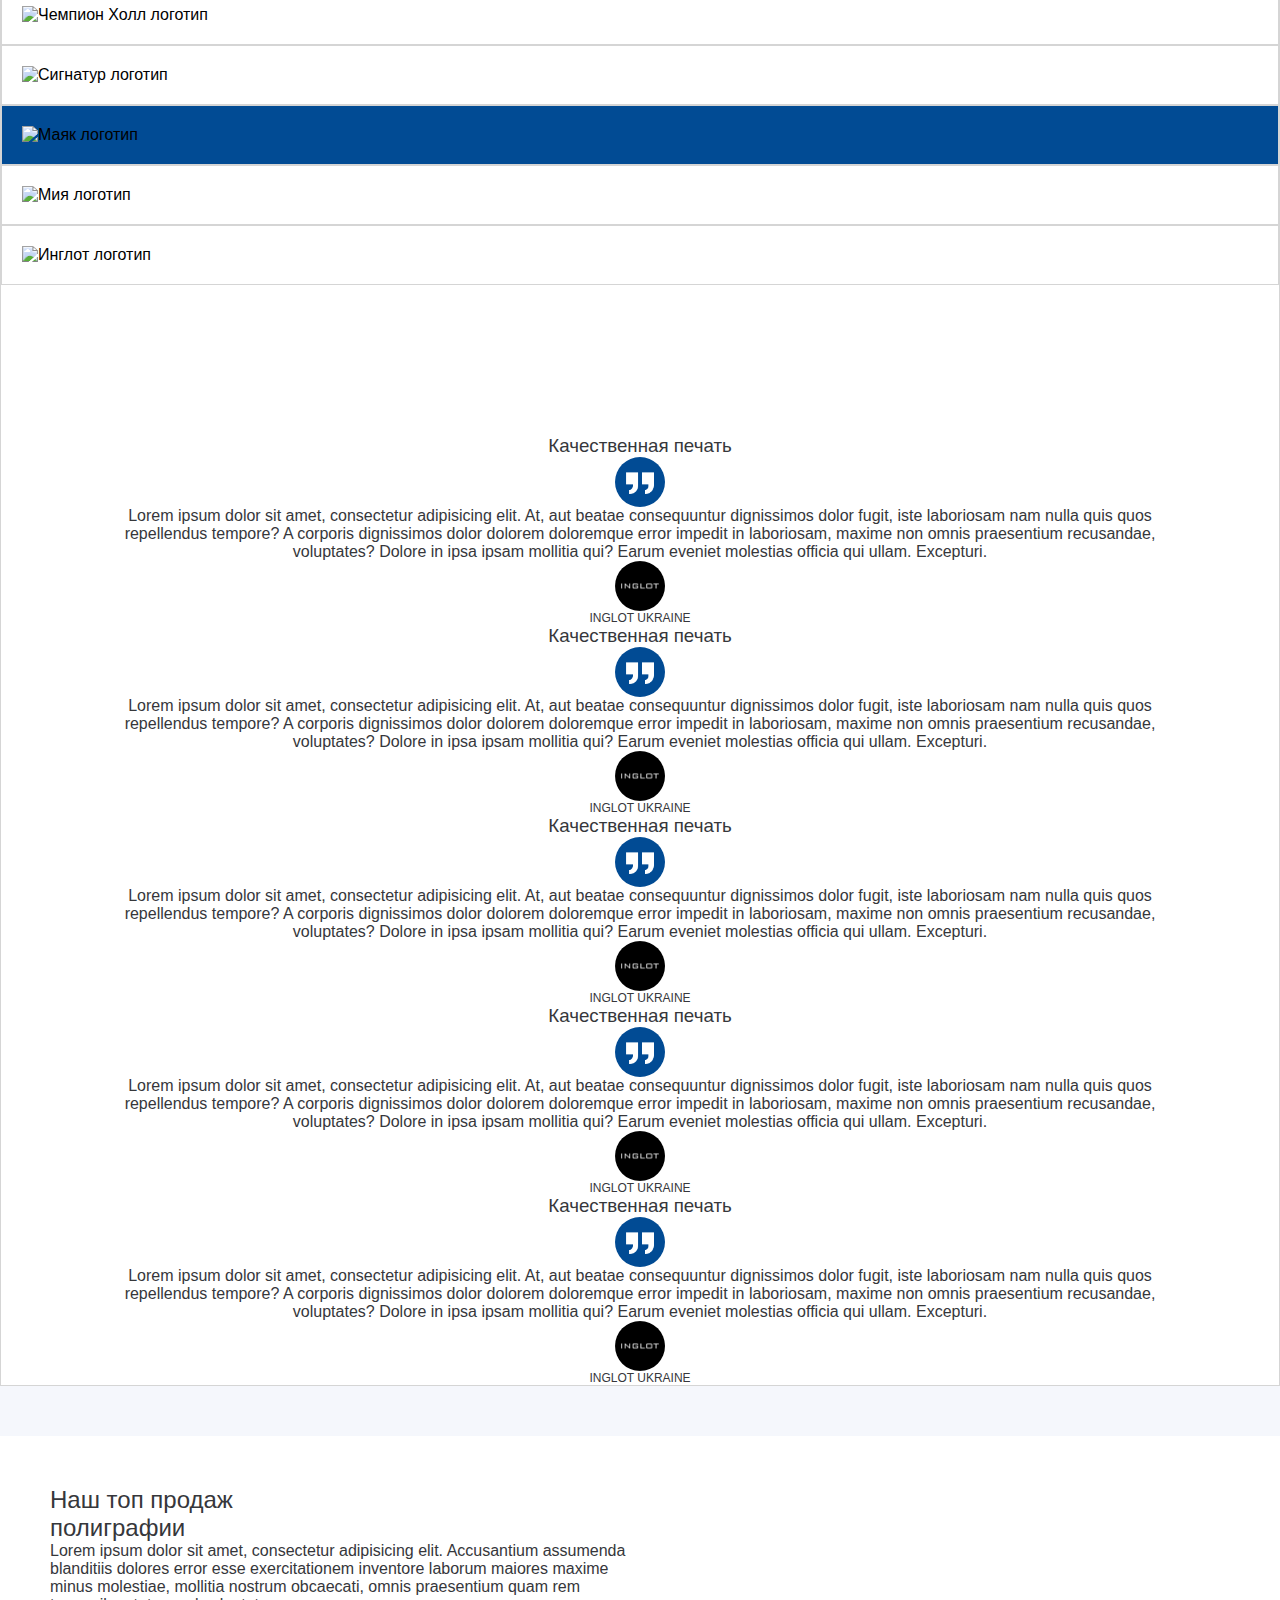
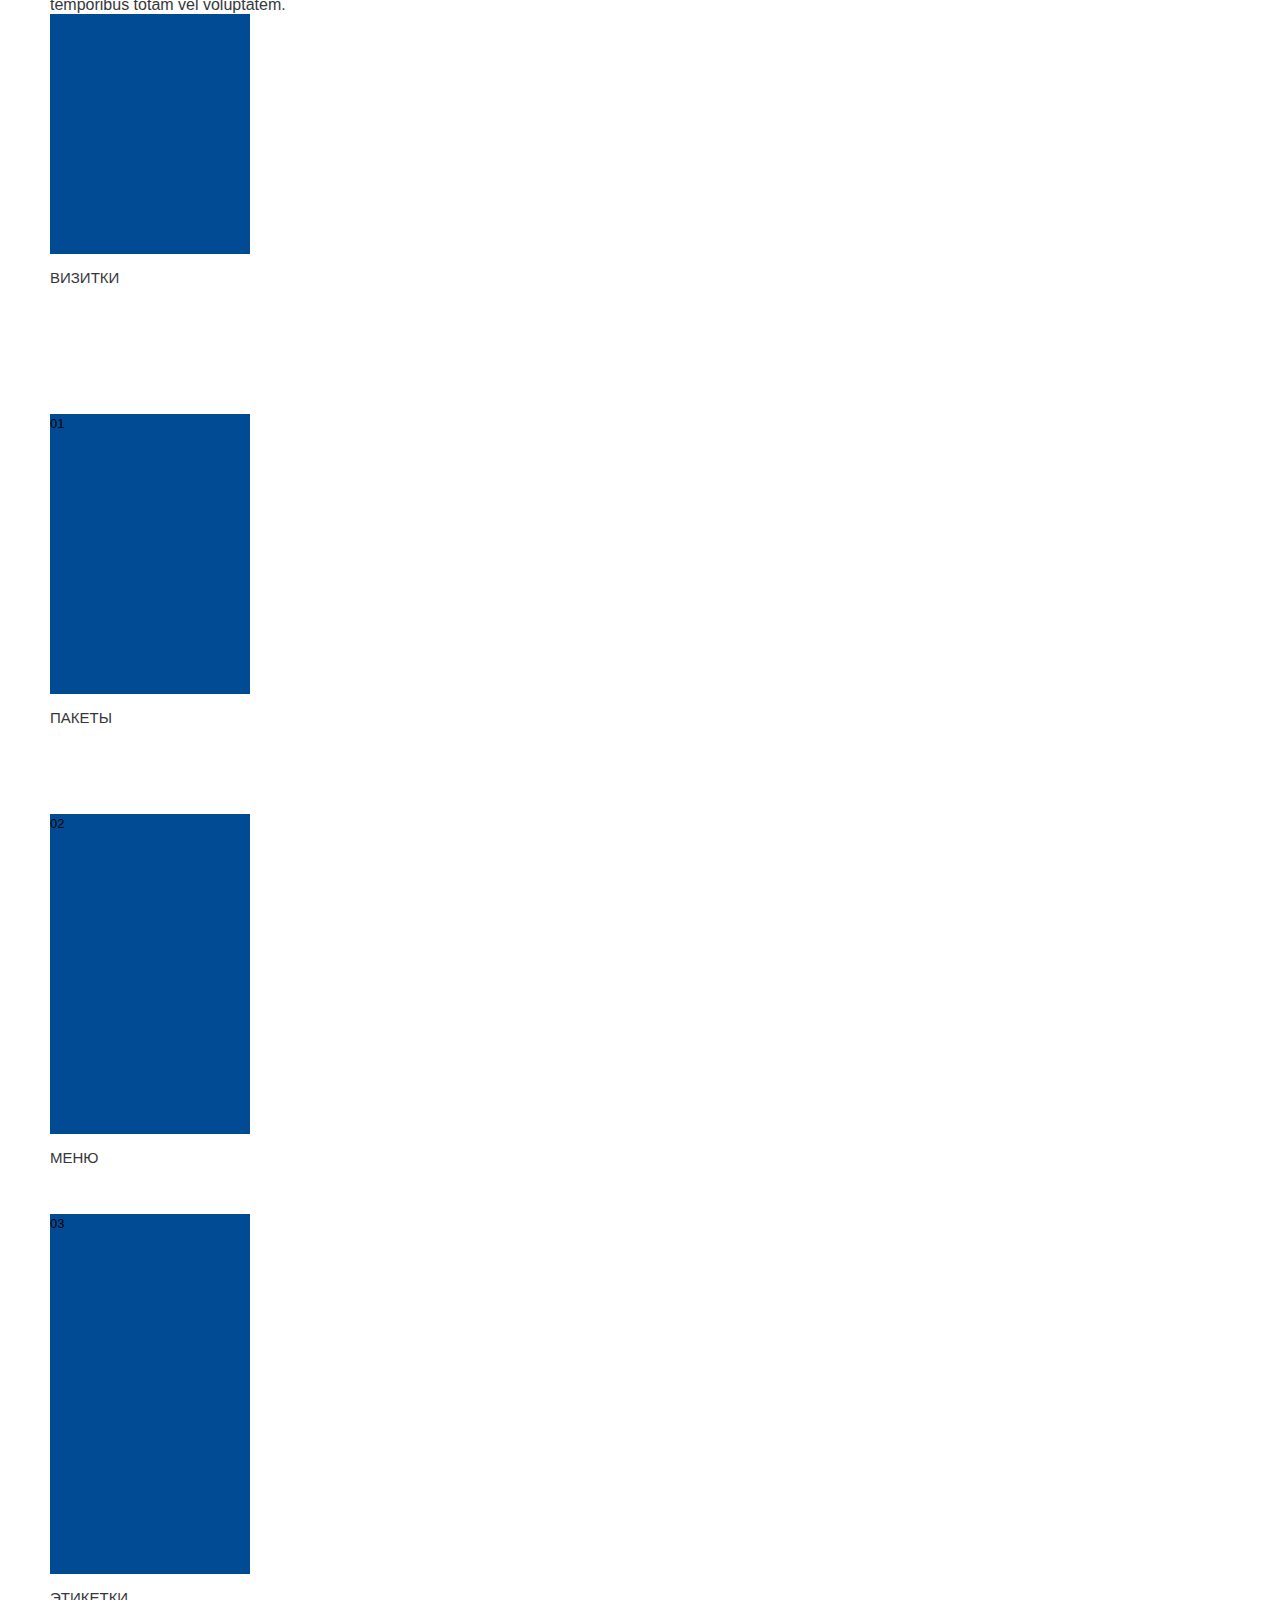
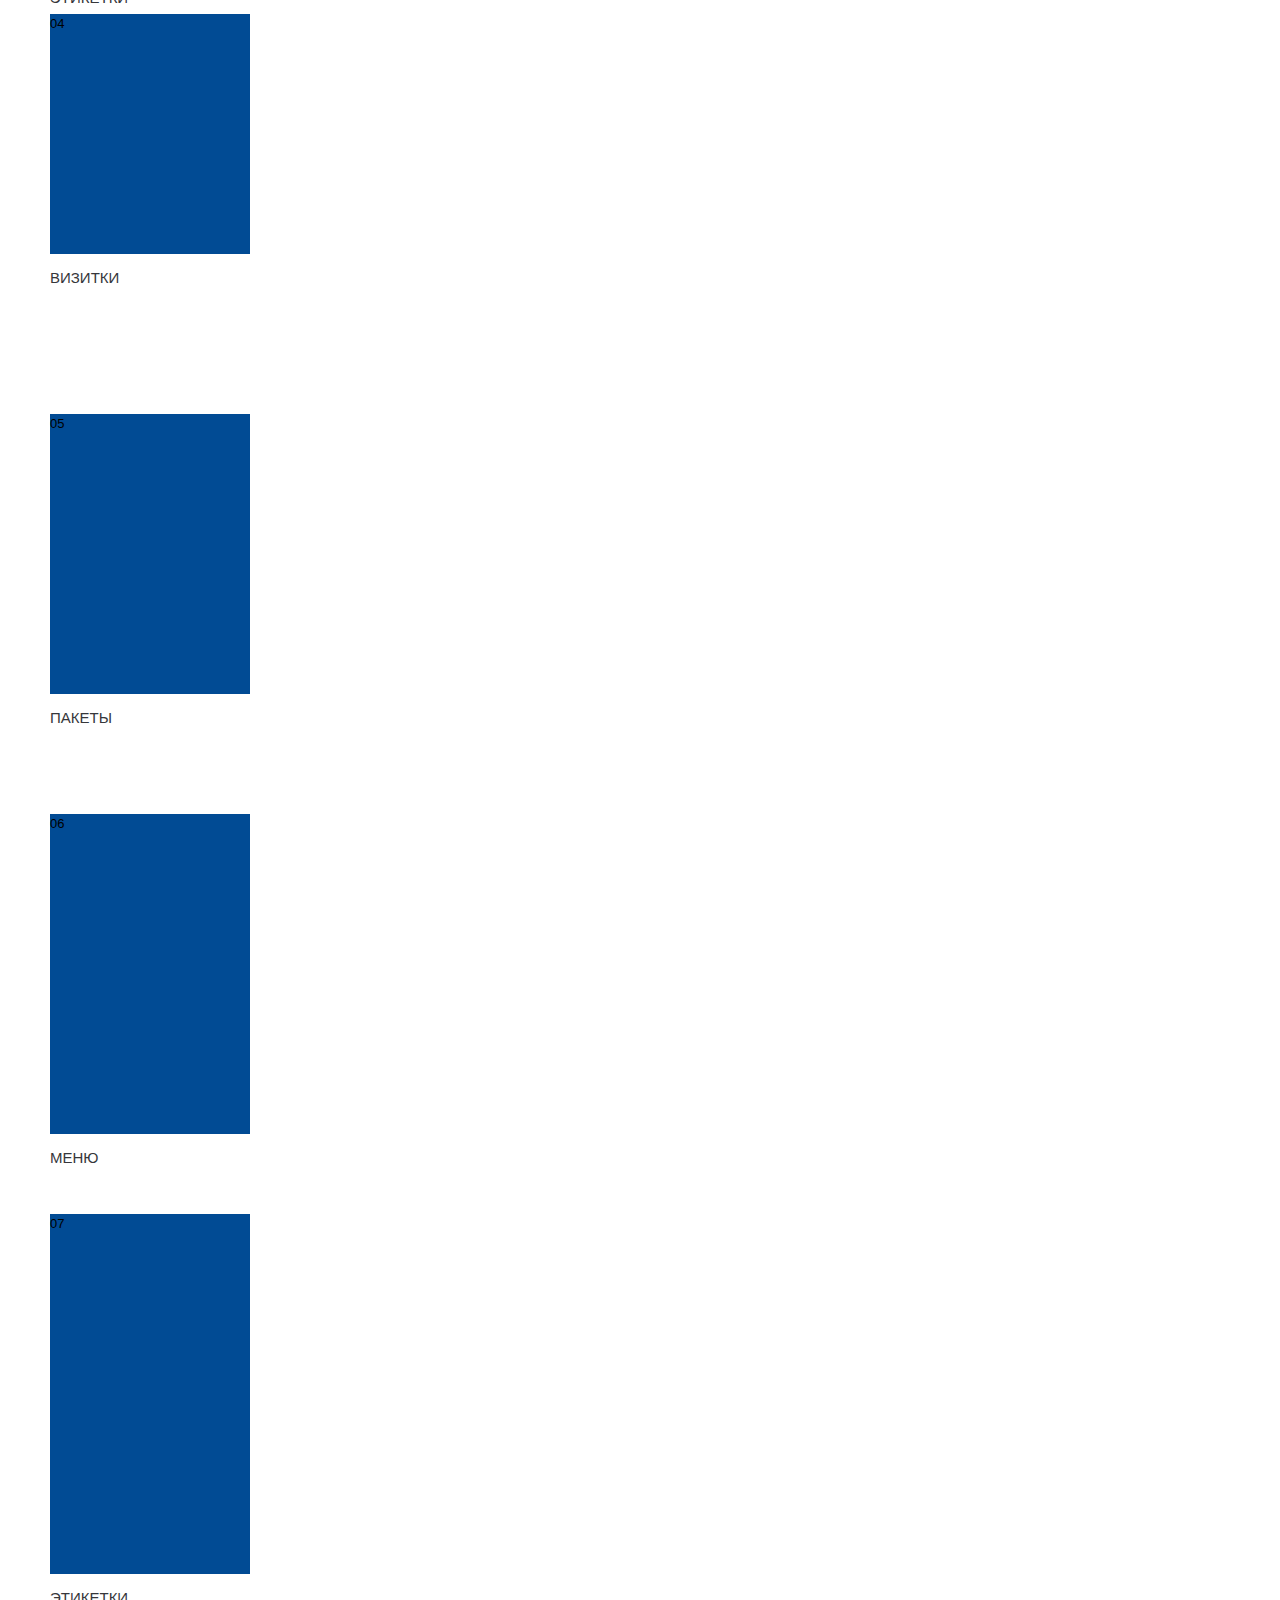
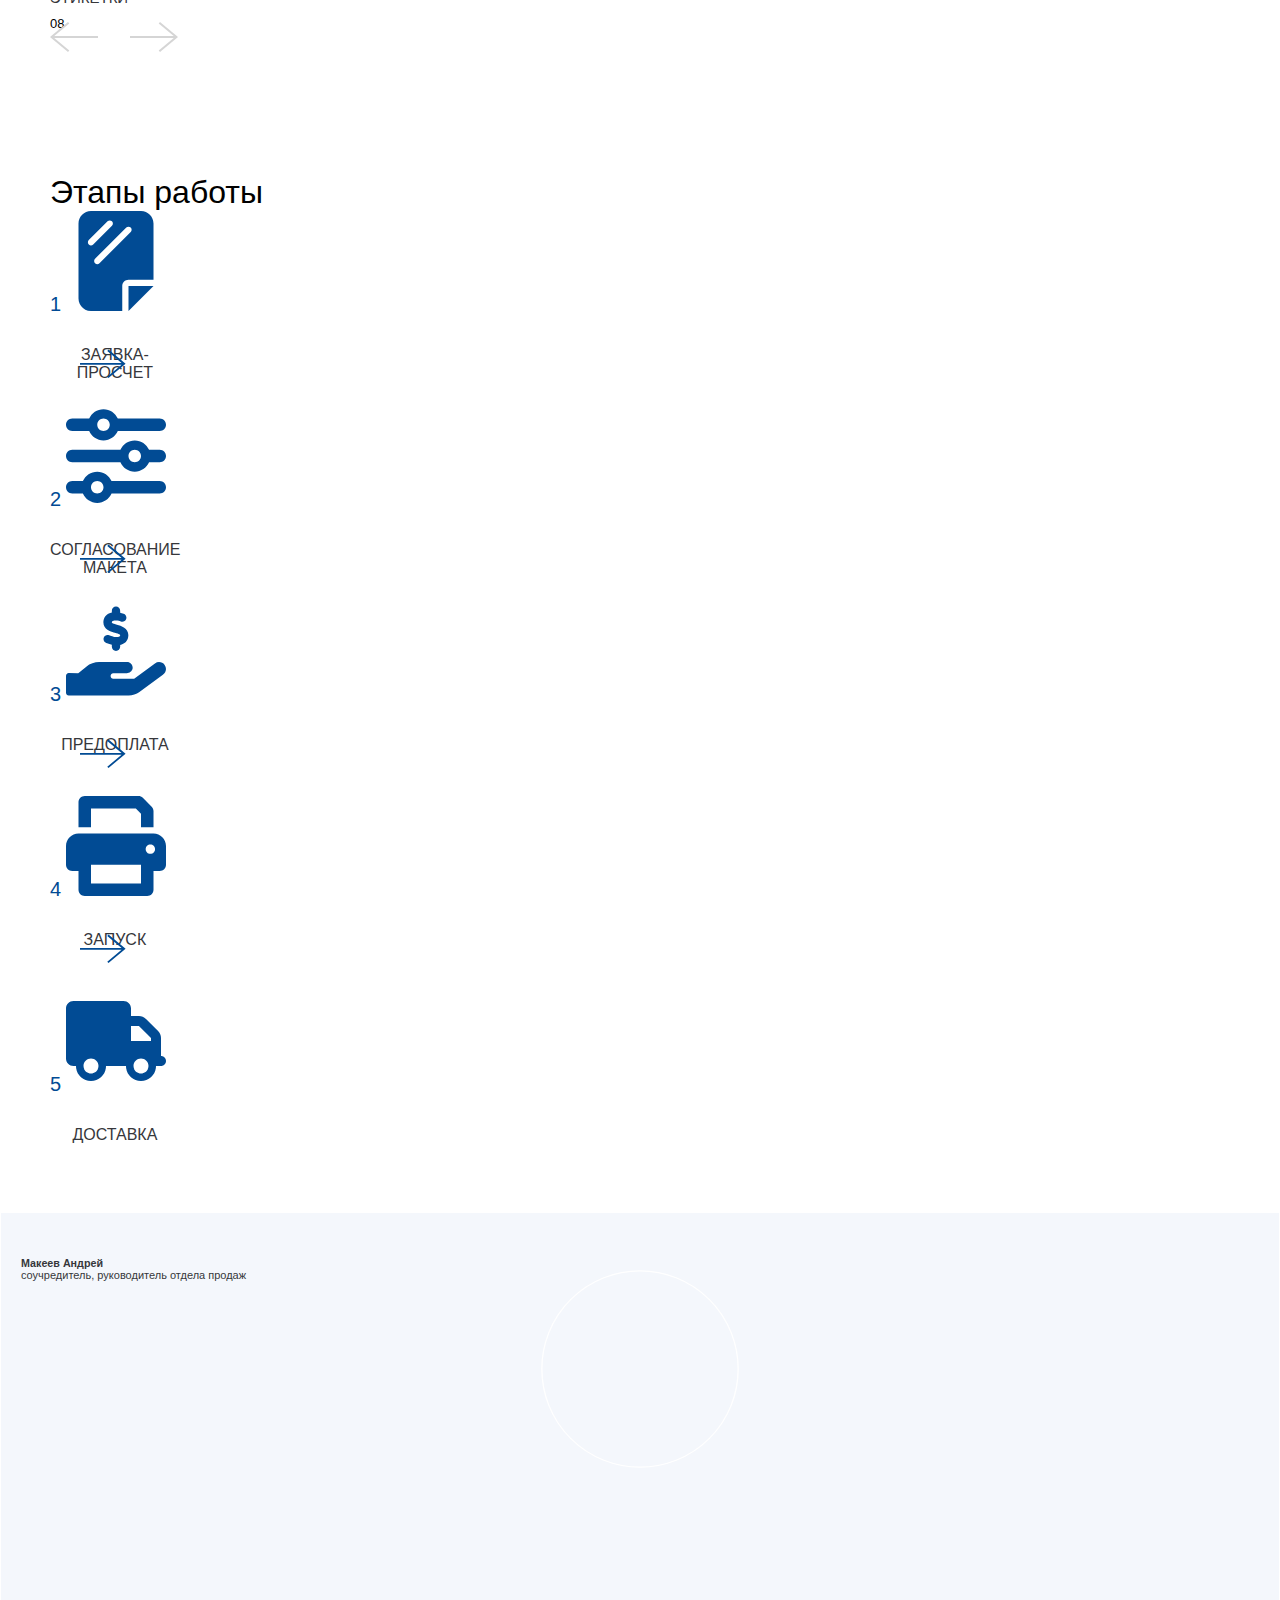
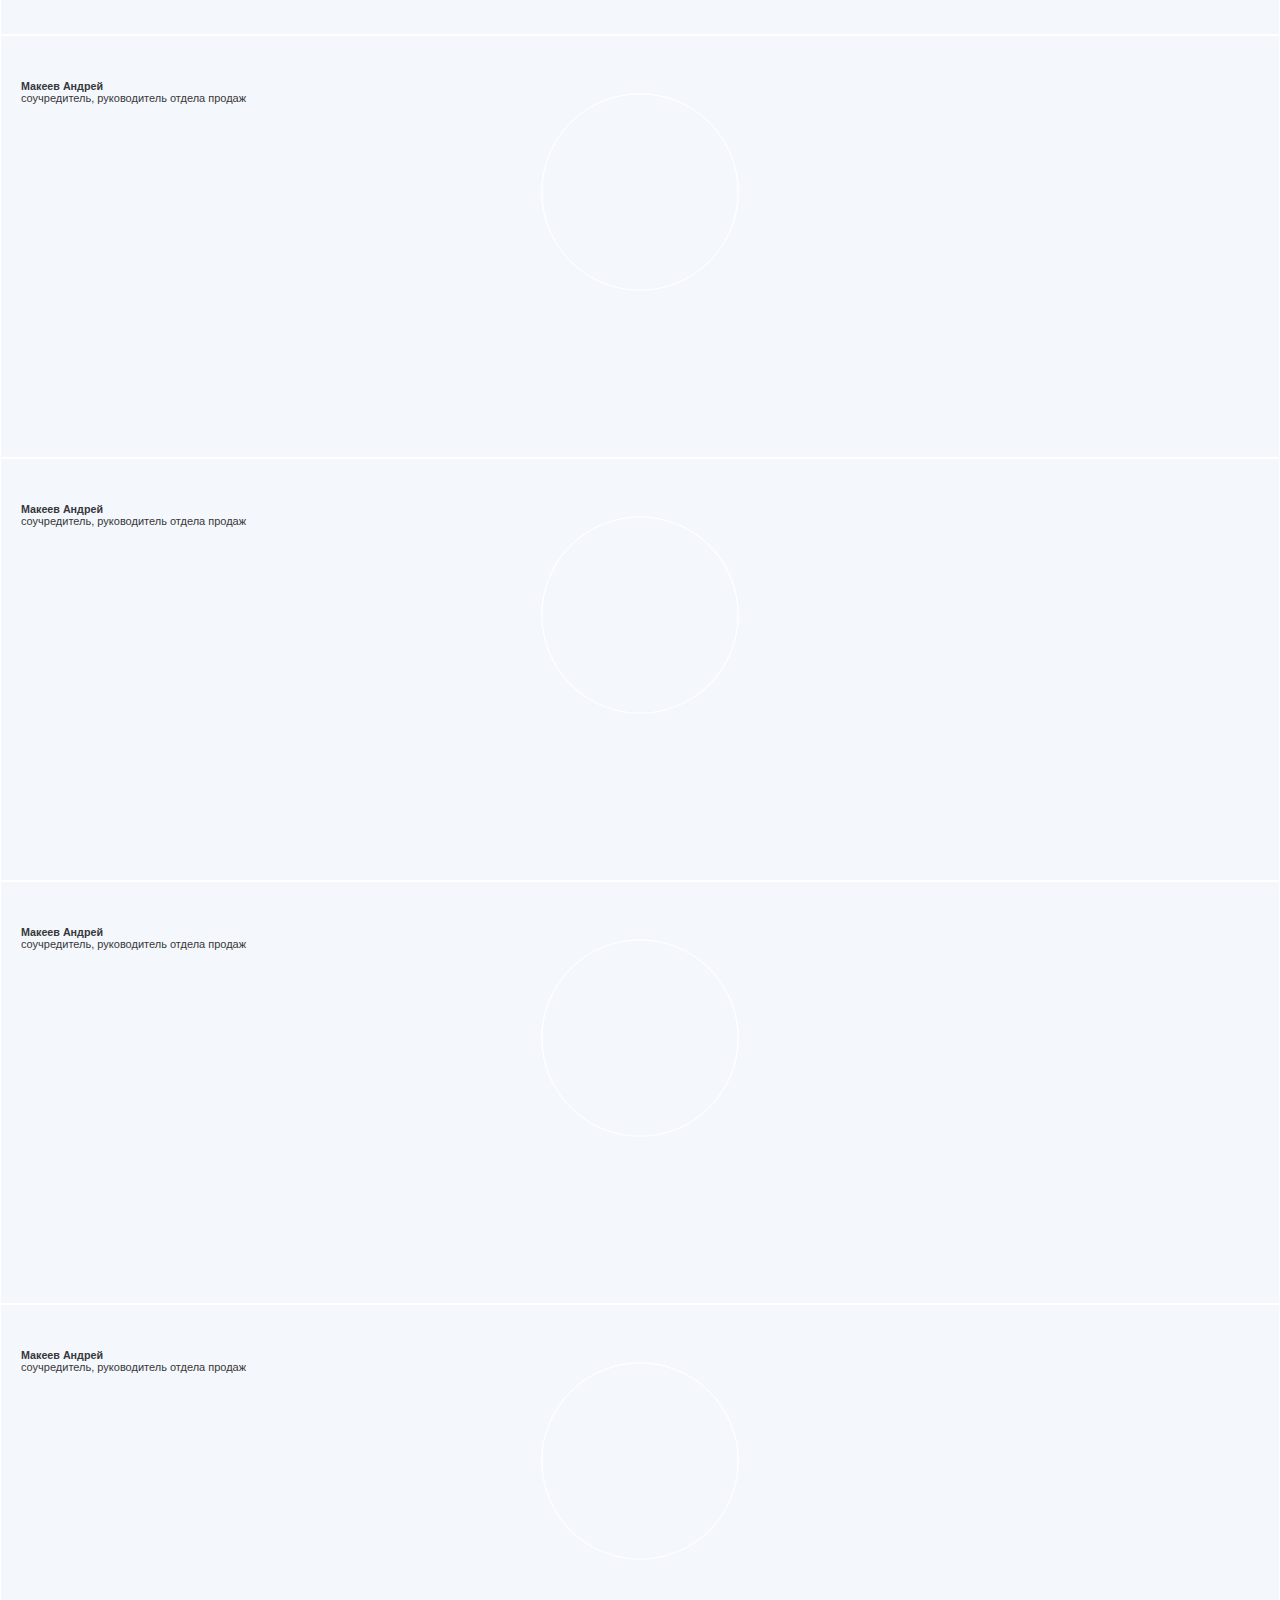
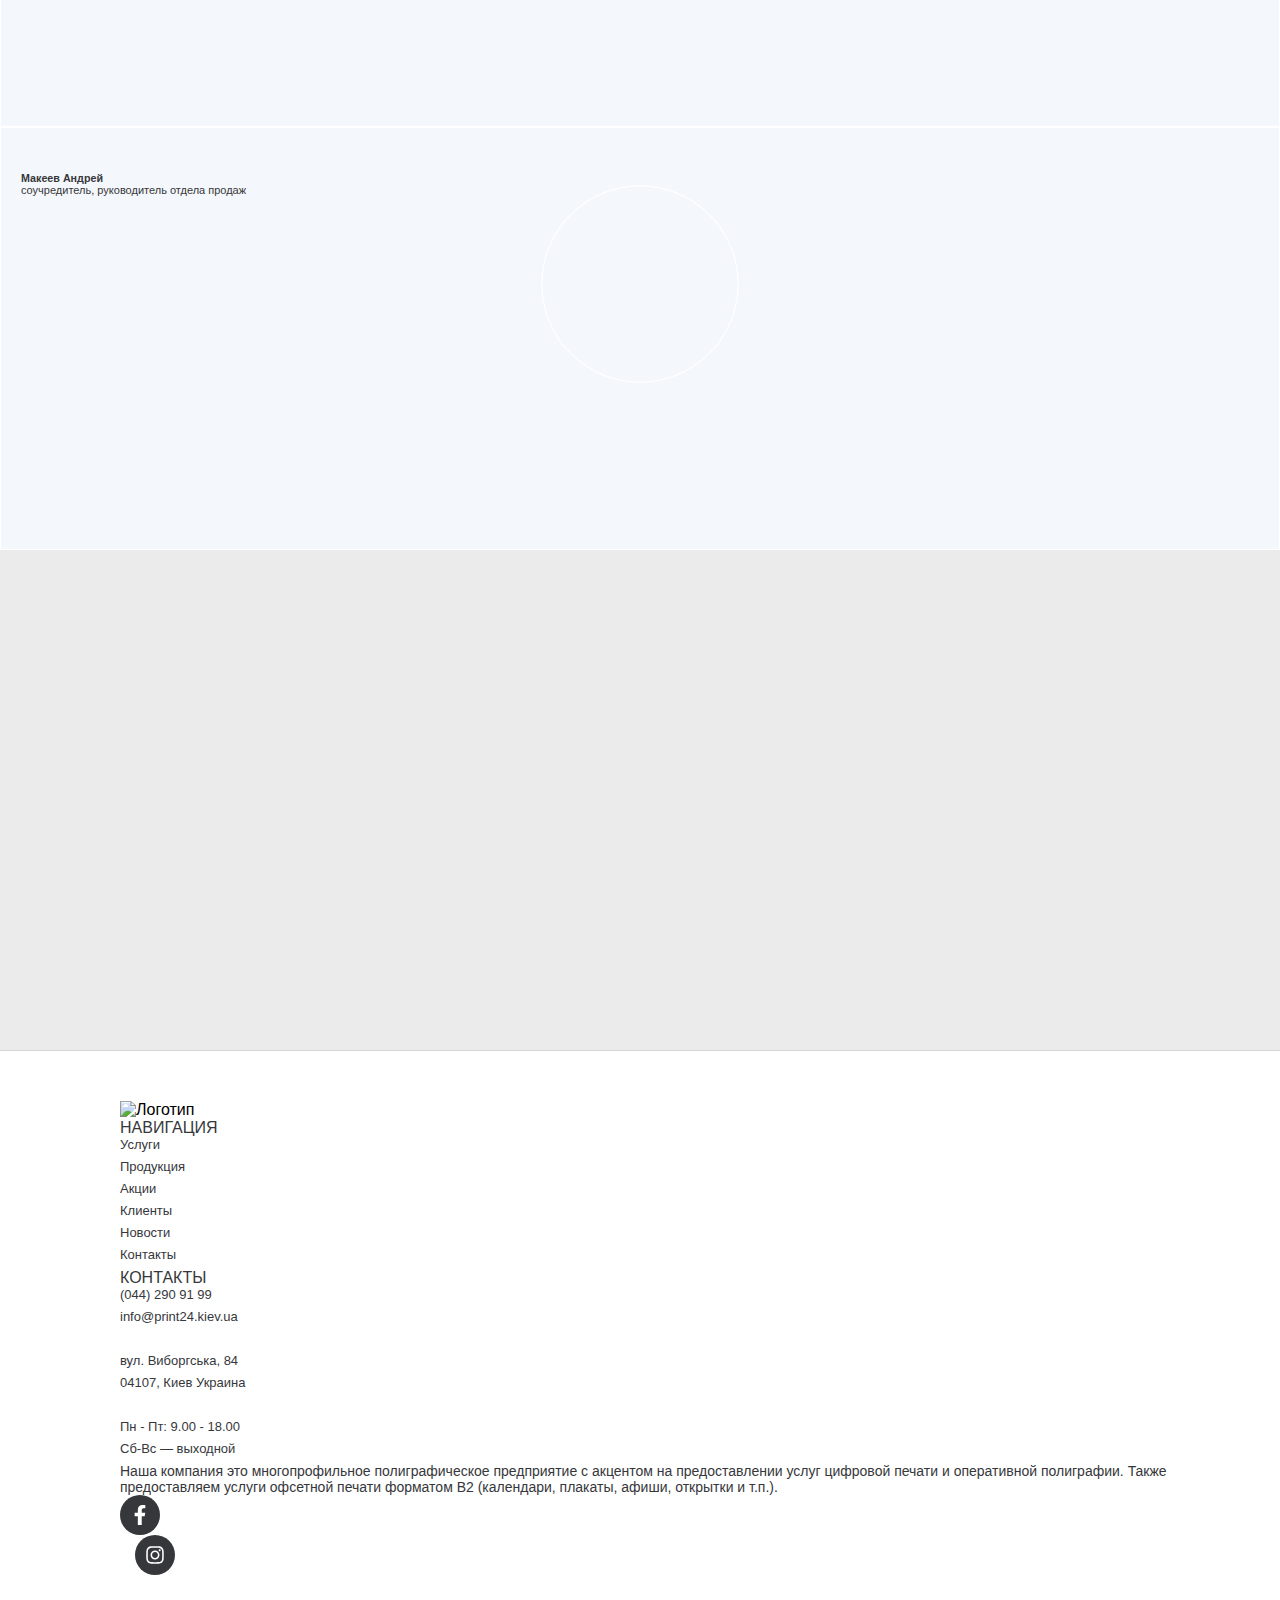
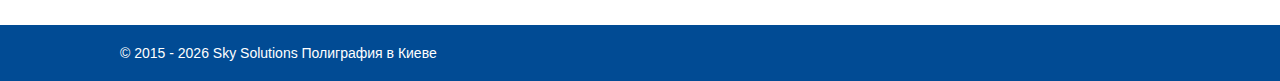
==== commit c40997c1: "[+] added contact page [+] did responsive on contact page" ====
--- a/index.html
+++ b/index.html
@@ -6,17 +6,55 @@
           content="width=device-width, user-scalable=no, initial-scale=1.0, maximum-scale=1.0, minimum-scale=1.0">
     <meta http-equiv="X-UA-Compatible" content="ie=edge">
     <title>Site title</title>
-    <link rel="stylesheet" href="style/bootstrap.min.css">
-    <link rel="stylesheet" href="style/style.css">
-    <link rel="stylesheet" href="style/slick.css">
+    <link rel="stylesheet" href="style/bootstrap.min.css" />
+    <link rel="stylesheet" href="style/style.css" />
+    <link rel="stylesheet" href="style/slick.css" />
 </head>
 <body>
+
+<div class="nav-menu" id="nav-menu">
+    <div class="nav-menu-head">
+        <div class="nav-menu-head-leftside">
+            <div class="header-btn-order">
+                <a href="#">Заказать онлайн</a>
+            </div>
+        </div>
+        <div class="nav-menu-head-rightside" id="close-burger-icon">
+            <svg width="24" height="24" viewBox="0 0 24 24" fill="none" xmlns="http://www.w3.org/2000/svg">
+                <path d="M23.6972 1.76497C24.1009 1.36121 24.1009 0.706581 23.6972 0.302821C23.2934 -0.10094 22.6388 -0.10094 22.235 0.302821L12 10.5379L1.76497 0.302821C1.36121 -0.10094 0.706582 -0.10094 0.302821 0.302821C-0.100939 0.706581 -0.10094 1.36121 0.302821 1.76497L10.5379 12L0.302821 22.235C-0.10094 22.6388 -0.100941 23.2934 0.302821 23.6972C0.706582 24.1009 1.36121 24.1009 1.76497 23.6972L12 13.4621L22.235 23.6972C22.6388 24.1009 23.2934 24.1009 23.6972 23.6972C24.1009 23.2934 24.1009 22.6388 23.6972 22.235L13.4621 12L23.6972 1.76497Z" fill="#47655D"></path>
+            </svg>
+        </div>
+    </div>
+    <div class="nav-menu-body">
+        <a><p>Услуги</p></a>
+        <a><p>Продукция</p></a>
+        <a><p>Акции</p></a>
+        <a><p>Клиенты</p></a>
+        <a><p>Контакты</p></a>
+        <div></div>
+    </div>
+    <div class="nav-menu-footer">
+        <a href="tel:0442908155">(044) 290-81-55</a>
+        <div class="nav-menu-footer-icons d-flex justify-content-around align-items-center">
+            <a href="" class="social-inst">
+                <svg xmlns="http://www.w3.org/2000/svg" viewBox="0 0 448 512">
+                    <path d="M224.1 141c-63.6 0-114.9 51.3-114.9 114.9s51.3 114.9 114.9 114.9S339 319.5 339 255.9 287.7 141 224.1 141zm0 189.6c-41.1 0-74.7-33.5-74.7-74.7s33.5-74.7 74.7-74.7 74.7 33.5 74.7 74.7-33.6 74.7-74.7 74.7zm146.4-194.3c0 14.9-12 26.8-26.8 26.8-14.9 0-26.8-12-26.8-26.8s12-26.8 26.8-26.8 26.8 12 26.8 26.8zm76.1 27.2c-1.7-35.9-9.9-67.7-36.2-93.9-26.2-26.2-58-34.4-93.9-36.2-37-2.1-147.9-2.1-184.9 0-35.8 1.7-67.6 9.9-93.9 36.1s-34.4 58-36.2 93.9c-2.1 37-2.1 147.9 0 184.9 1.7 35.9 9.9 67.7 36.2 93.9s58 34.4 93.9 36.2c37 2.1 147.9 2.1 184.9 0 35.9-1.7 67.7-9.9 93.9-36.2 26.2-26.2 34.4-58 36.2-93.9 2.1-37 2.1-147.8 0-184.8zM398.8 388c-7.8 19.6-22.9 34.7-42.6 42.6-29.5 11.7-99.5 9-132.1 9s-102.7 2.6-132.1-9c-19.6-7.8-34.7-22.9-42.6-42.6-11.7-29.5-9-99.5-9-132.1s-2.6-102.7 9-132.1c7.8-19.6 22.9-34.7 42.6-42.6 29.5-11.7 99.5-9 132.1-9s102.7-2.6 132.1 9c19.6 7.8 34.7 22.9 42.6 42.6 11.7 29.5 9 99.5 9 132.1s2.7 102.7-9 132.1z"/>
+                </svg>
+            </a>
+            <a href="" class="social-fb">
+                <svg xmlns="http://www.w3.org/2000/svg" viewBox="0 0 320 512">
+                    <path d="M279.14 288l14.22-92.66h-88.91v-60.13c0-25.35 12.42-50.06 52.24-50.06h40.42V6.26S260.43 0 225.36 0c-73.22 0-121.08 44.38-121.08 124.72v70.62H22.89V288h81.39v224h100.17V288z"/>
+                </svg>
+            </a>
+        </div>
+    </div>
+</div>
 
 <header>
     <div class="row">
         <div class="col-md-1">
             <div class="header-logo">
-                <a href=""><img style="width: 100%; height: 100%;" src="" alt=""></a>
+                <a href="./index.html"><img style="width: 100%; height: 100%;" src="/img/logo.png" alt="Логотип"></a>
             </div>
         </div>
         <div class="col-md-11 d-flex">
@@ -25,23 +63,23 @@
                     <nav>
                         <ul>
                             <li>
-                                Услуги
+                                <a href="">Услуги</a>
                                 <span>01</span>
                             </li>
                             <li>
-                                Продукция
+                                <a href="">Продукция</a>
                                 <span>02</span>
                             </li>
                             <li>
-                                Акции
+                                <a href="">Акции</a>
                                 <span>03</span>
                             </li>
                             <li>
-                                Клиенты
+                                <a href="">Клиенты</a>
                                 <span>04</span>
                             </li>
                             <li>
-                                Контакты
+                                <a href="./contact.html">Контакты</a>
                                 <span>05</span>
                             </li>
                         </ul>
@@ -58,7 +96,7 @@
                 <div class="header-btn-order">
                     <a href="#">Заказать онлайн</a>
                 </div>
-                <div class="header-wrap-menu-btn d-none">
+                <div class="header-wrap-menu-btn d-none" id="menu-burger">
                     <a class="burger-menu">
                         <svg width="16" height="12" viewBox="0 0 14 10" fill="none" xmlns="http://www.w3.org/2000/svg">
                             <rect width="12" height="2" fill="#2E2E2E"></rect>
@@ -282,26 +320,26 @@
                                 <div class="col-md-5 our-clients-wrap-leftside">
                                     <div class="row">
                                         <div class="col-md-6 our-clients-wrap-leftside-item">
-                                            <h2>Lorem ipsum</h2>
+                                            <img src="/img/medspa-logo.png" alt="Манхэттен Медспа логотип">
                                         </div>
                                         <div class="col-md-6 our-clients-wrap-leftside-item">
-                                            <h2>Lorem ipsum</h2>
+                                            <img src="/img/champ-hall-logo.png" alt="Чемпион Холл логотип">
                                         </div>
                                     </div>
                                     <div class="row">
                                         <div class="col-md-6 our-clients-wrap-leftside-item">
-                                            <h2>Lorem ipsum</h2>
-                                        </div>
-                                        <div class="col-md-6 our-clients-wrap-leftside-item">
-                                            <h2>Lorem ipsum</h2>
+                                            <img src="/img/signature-logo.jpeg" alt="Сигнатур логотип">
+                                        </div>
+                                        <div class="col-md-6 our-clients-wrap-leftside-item mayak">
+                                            <img src="/img/mayak-logo.png" alt="Маяк логотип">
                                         </div>
                                     </div>
                                     <div class="row">
                                         <div class="col-md-6 our-clients-wrap-leftside-item">
-                                            <h2>Lorem ipsum</h2>
+                                            <img src="/img/mia-logo.jpeg" alt="Мия логотип">
                                         </div>
                                         <div class="col-md-6 our-clients-wrap-leftside-item">
-                                            <h2>Lorem ipsum</h2>
+                                            <img src="/img/inglot-logo1.png" alt="Инглот логотип">
                                         </div>
                                     </div>
                                 </div>
@@ -733,8 +771,8 @@
 <section class="footer">
     <div class="container">
         <div class="row">
-            <div class="col-md-3">
-                <img src="" alt="Логотип">
+            <div class="col-md-3 footer-logo">
+                <img src="/img/logo.png" alt="Логотип">
             </div>
             <div class="col-md-3">
                 <span>Навигация</span>
@@ -750,12 +788,12 @@
             <div class="col-md-3">
                 <span>Контакты</span>
                 <ul class="mt-3">
-                    <li><a href="tel:(044) 290 91 99">(044) 290 91 99</a></li>
+                    <li><a href="tel:0442909199">(044) 290 91 99</a></li>
                     <li><a href="mailto:info@print24.kiev.ua">info@print24.kiev.ua</a></li>
-                    <br>
+                    <li>&nbsp;</li>
                     <li><a href="https://goo.gl/maps/pMYgJ7oGFidpgPdr6" target="_blank">вул. Виборгська, 84</a></li>
                     <li>04107, Киев Украина</li>
-                    <br>
+                    <li>&nbsp;</li>
                     <li>Пн - Пт: 9.00 - 18.00</li>
                     <li>Сб-Вс — выходной</li>
                 </ul>
@@ -766,19 +804,19 @@
                     (календари, плакаты, афиши, открытки и т.п.).</p>
                 <div class="social-networks d-flex justify-content-start align-items-center">
                     <a href="">
+                        <div class="social-fb">
+                            <svg xmlns="http://www.w3.org/2000/svg" viewBox="0 0 320 512">
+                                <path d="M279.14 288l14.22-92.66h-88.91v-60.13c0-25.35 12.42-50.06 52.24-50.06h40.42V6.26S260.43 0 225.36 0c-73.22 0-121.08 44.38-121.08 124.72v70.62H22.89V288h81.39v224h100.17V288z"/>
+                            </svg>
+                        </div>
+                    </a>
+                    <a href="">
                         <div class="social-inst">
                             <svg xmlns="http://www.w3.org/2000/svg" viewBox="0 0 448 512">
                                 <path d="M224.1 141c-63.6 0-114.9 51.3-114.9 114.9s51.3 114.9 114.9 114.9S339 319.5 339 255.9 287.7 141 224.1 141zm0 189.6c-41.1 0-74.7-33.5-74.7-74.7s33.5-74.7 74.7-74.7 74.7 33.5 74.7 74.7-33.6 74.7-74.7 74.7zm146.4-194.3c0 14.9-12 26.8-26.8 26.8-14.9 0-26.8-12-26.8-26.8s12-26.8 26.8-26.8 26.8 12 26.8 26.8zm76.1 27.2c-1.7-35.9-9.9-67.7-36.2-93.9-26.2-26.2-58-34.4-93.9-36.2-37-2.1-147.9-2.1-184.9 0-35.8 1.7-67.6 9.9-93.9 36.1s-34.4 58-36.2 93.9c-2.1 37-2.1 147.9 0 184.9 1.7 35.9 9.9 67.7 36.2 93.9s58 34.4 93.9 36.2c37 2.1 147.9 2.1 184.9 0 35.9-1.7 67.7-9.9 93.9-36.2 26.2-26.2 34.4-58 36.2-93.9 2.1-37 2.1-147.8 0-184.8zM398.8 388c-7.8 19.6-22.9 34.7-42.6 42.6-29.5 11.7-99.5 9-132.1 9s-102.7 2.6-132.1-9c-19.6-7.8-34.7-22.9-42.6-42.6-11.7-29.5-9-99.5-9-132.1s-2.6-102.7 9-132.1c7.8-19.6 22.9-34.7 42.6-42.6 29.5-11.7 99.5-9 132.1-9s102.7-2.6 132.1 9c19.6 7.8 34.7 22.9 42.6 42.6 11.7 29.5 9 99.5 9 132.1s2.7 102.7-9 132.1z"/>
                             </svg>
                         </div>
                     </a>
-                    <a href="">
-                        <div class="social-fb">
-                            <svg xmlns="http://www.w3.org/2000/svg" viewBox="0 0 320 512">
-                                <path d="M279.14 288l14.22-92.66h-88.91v-60.13c0-25.35 12.42-50.06 52.24-50.06h40.42V6.26S260.43 0 225.36 0c-73.22 0-121.08 44.38-121.08 124.72v70.62H22.89V288h81.39v224h100.17V288z"/>
-                            </svg>
-                        </div>
-                    </a>
                 </div>
             </div>
         </div>
@@ -790,6 +828,7 @@
 </footer>
 
 <script src="script/jquery-3.6.0.min.js"></script>
+<script src="/script/jquery.maskedinput.min.js"></script>
 <script src="script/bootstrap.min.js"></script>
 <script src="script/slick.min.js"></script>
 <script src="script/script.js"></script>
--- a/style/style.css
+++ b/style/style.css
@@ -61,6 +61,12 @@
   height: 100%;
   margin-bottom: 0;
 }
+header .col-md-11 .header-wrap-left-side .header-navigation nav ul .active {
+  background: #36373b;
+}
+header .col-md-11 .header-wrap-left-side .header-navigation nav ul .active a {
+  color: #fff;
+}
 header .col-md-11 .header-wrap-left-side .header-navigation nav ul li {
   display: flex;
   justify-content: center;
@@ -76,6 +82,15 @@
   transition: 0.4s ease;
   font-size: 14px;
 }
+header .col-md-11 .header-wrap-left-side .header-navigation nav ul li a {
+  color: #36373b;
+  transition: 0.4s ease;
+  width: 100%;
+  height: 100%;
+  display: flex;
+  justify-content: center;
+  align-items: center;
+}
 header .col-md-11 .header-wrap-left-side .header-navigation nav ul li span {
   position: absolute;
   bottom: 10px;
@@ -87,6 +102,9 @@
   background: #36373b;
   color: #fff;
   cursor: pointer;
+}
+header .col-md-11 .header-wrap-left-side .header-navigation nav ul li:hover a {
+  color: #fff;
 }
 header .col-md-11 .header-wrap-left-side .header-navigation nav ul li:hover span {
   color: #fff;
@@ -374,23 +392,26 @@
   background: #fff;
   border: 0.5px solid #d5d5d5;
 }
+.our-clients .our-clients-wrap .our-clients-wrap-leftside .mayak {
+  background-color: #014b94;
+}
 .our-clients .our-clients-wrap .our-clients-wrap-leftside .our-clients-wrap-leftside-item {
-  padding: 50px;
+  padding: 20px;
   border: 0.5px solid #d5d5d5;
   display: flex;
   justify-content: center;
   align-items: center;
   transition: 0.3s;
 }
-.our-clients .our-clients-wrap .our-clients-wrap-leftside .our-clients-wrap-leftside-item h2 {
-  text-align: center;
-  color: #36373b;
+.our-clients .our-clients-wrap .our-clients-wrap-leftside .our-clients-wrap-leftside-item img {
+  width: 100%;
 }
 .our-clients .our-clients-wrap .our-clients-wrap-leftside .our-clients-wrap-leftside-item:hover {
   background: #014b94;
 }
 .our-clients .our-clients-wrap .our-clients-wrap-rightside {
   padding: 50px 90px 0 90px;
+  margin-top: 100px;
 }
 .our-clients .our-clients-wrap .our-clients-wrap-rightside .our-clients-slider-item {
   display: flex;
@@ -710,6 +731,9 @@
   padding: 50px 50px 50px 120px;
   border-top: 0.5px solid #d5d5d5;
 }
+.footer .footer-logo img {
+  width: 250px;
+}
 .footer span {
   text-transform: uppercase;
   font-size: 16px;
@@ -741,7 +765,7 @@
   justify-content: center;
   align-items: center;
 }
-.footer .social-networks .social-fb {
+.footer .social-networks .social-inst {
   margin-left: 15px;
 }
 .footer .social-networks svg {
@@ -764,4 +788,173 @@
   fill: #014b94;
 }
 
+.nav-menu {
+  width: 100%;
+  position: fixed;
+  right: 0;
+  transform: translateX(100%);
+  background: #F1F5F8;
+  transition: 0.5s ease;
+  z-index: 99999;
+  padding: 80px 40px;
+}
+.nav-menu .nav-menu-head {
+  display: flex;
+  justify-content: space-between;
+  align-items: center;
+}
+.nav-menu .nav-menu-head .header-btn-order a {
+  font-size: 13px;
+  padding: 10px 30px;
+  background: #014b94;
+  color: #fff;
+  border-radius: 30px;
+  box-shadow: 0 5px 25px -5px #39B6FF;
+  transition: 0.3s ease;
+}
+.nav-menu .nav-menu-head .header-btn-order a:hover {
+  background: #0d559f;
+}
+.nav-menu .nav-menu-body {
+  text-align: center;
+  margin-top: 100px;
+}
+.nav-menu .nav-menu-body p {
+  font-size: 25px;
+  color: #36373b;
+  margin-bottom: 15px;
+}
+.nav-menu .nav-menu-body div {
+  width: 25%;
+  height: 1px;
+  background: #36373b;
+  margin: 60px auto 0 auto;
+}
+.nav-menu .nav-menu-footer {
+  text-align: center;
+  margin-top: 30px;
+}
+.nav-menu .nav-menu-footer a {
+  text-decoration: none;
+  color: #36373b;
+  font-size: 25px;
+}
+.nav-menu .nav-menu-footer .nav-menu-footer-icons {
+  width: 25%;
+  margin: 20px auto 0 auto;
+}
+.nav-menu .nav-menu-footer .nav-menu-footer-icons a svg {
+  width: 25px;
+  fill: #014b94;
+}
+
+.nav-menu.opened {
+  transform: translateX(0);
+}
+
+.contacts {
+  padding: 50px;
+}
+.contacts h1 {
+  font-size: 50px;
+  color: #36373b;
+  margin-bottom: 40px;
+}
+.contacts .contacts-wrap-leftside .contacts-wrap-leftside-body {
+  margin-bottom: 25px;
+}
+.contacts .contacts-wrap-leftside .contacts-wrap-leftside-body p {
+  text-transform: uppercase;
+  color: #36373b;
+  margin-bottom: 0;
+  font-size: 18px;
+}
+.contacts .contacts-wrap-leftside .contacts-wrap-leftside-body a {
+  text-transform: none;
+  color: #014b94;
+  font-size: 21px;
+  font-weight: 300;
+}
+.contacts .contacts-wrap-leftside .contacts-wrap-leftside-footer .contacts-wrap-leftside-footer-icons {
+  margin-top: 30px;
+}
+.contacts .contacts-wrap-leftside .contacts-wrap-leftside-footer .contacts-wrap-leftside-footer-icons .social-inst, .contacts .contacts-wrap-leftside .contacts-wrap-leftside-footer .contacts-wrap-leftside-footer-icons .social-fb {
+  width: 40px;
+  height: 40px;
+  background: #36373b;
+  border-radius: 50%;
+  display: flex;
+  justify-content: center;
+  align-items: center;
+}
+.contacts .contacts-wrap-leftside .contacts-wrap-leftside-footer .contacts-wrap-leftside-footer-icons .social-inst {
+  margin-left: 15px;
+}
+.contacts .contacts-wrap-leftside .contacts-wrap-leftside-footer .contacts-wrap-leftside-footer-icons svg {
+  fill: #fff;
+  width: 20px;
+  height: 20px;
+}
+.contacts .contacts-wrap-leftside .contacts-wrap-leftside-footer span {
+  font-size: 18px;
+  text-transform: uppercase;
+  color: #323232;
+}
+.contacts .contacts-wrap-leftside .contacts-wrap-leftside-footer p {
+  color: #323232;
+  margin-bottom: 0;
+  font-size: 14px;
+}
+.contacts .contacts-wrap-rightside .contacts-wrap-rightside-body {
+  margin-top: 30px;
+}
+.contacts .contacts-wrap-rightside .contacts-wrap-rightside-body p {
+  color: #36373b;
+}
+.contacts .contacts-wrap-rightside .contacts-wrap-rightside-body .input-name-tel label {
+  width: 45%;
+}
+.contacts .contacts-wrap-rightside .contacts-wrap-rightside-body label {
+  margin-bottom: 20px;
+  width: 100%;
+}
+.contacts .contacts-wrap-rightside .contacts-wrap-rightside-body label:nth-child(3) {
+  width: 100%;
+}
+.contacts .contacts-wrap-rightside .contacts-wrap-rightside-body label:nth-child(3) input {
+  padding-top: 50px;
+}
+.contacts .contacts-wrap-rightside .contacts-wrap-rightside-body label:nth-child(3) input::placeholder {
+  transform: translateY(-50px);
+}
+.contacts .contacts-wrap-rightside .contacts-wrap-rightside-body label input {
+  width: 100%;
+  border-top: none;
+  border-left: none;
+  border-right: none;
+  border-bottom: 0.5px solid #d5d5d5;
+  color: #36373b;
+  outline: none;
+  padding-top: 15px;
+}
+.contacts .contacts-wrap-rightside .contacts-wrap-rightside-body label input::placeholder {
+  color: #36373b;
+  font-size: 14px;
+  transform: translateY(-10px);
+}
+.contacts .contacts-wrap-rightside .contacts-wrap-rightside-body button {
+  margin-top: 15px;
+  text-transform: uppercase;
+  border: none;
+  font-size: 13px;
+  padding: 10px 45px;
+  background: #014b94;
+  color: #fff;
+  border-radius: 30px;
+  transition: 0.3s ease;
+}
+.contacts .contacts-wrap-rightside .contacts-wrap-rightside-body button:hover {
+  background: #0d559f;
+}
+
 /*# sourceMappingURL=style.css.map */
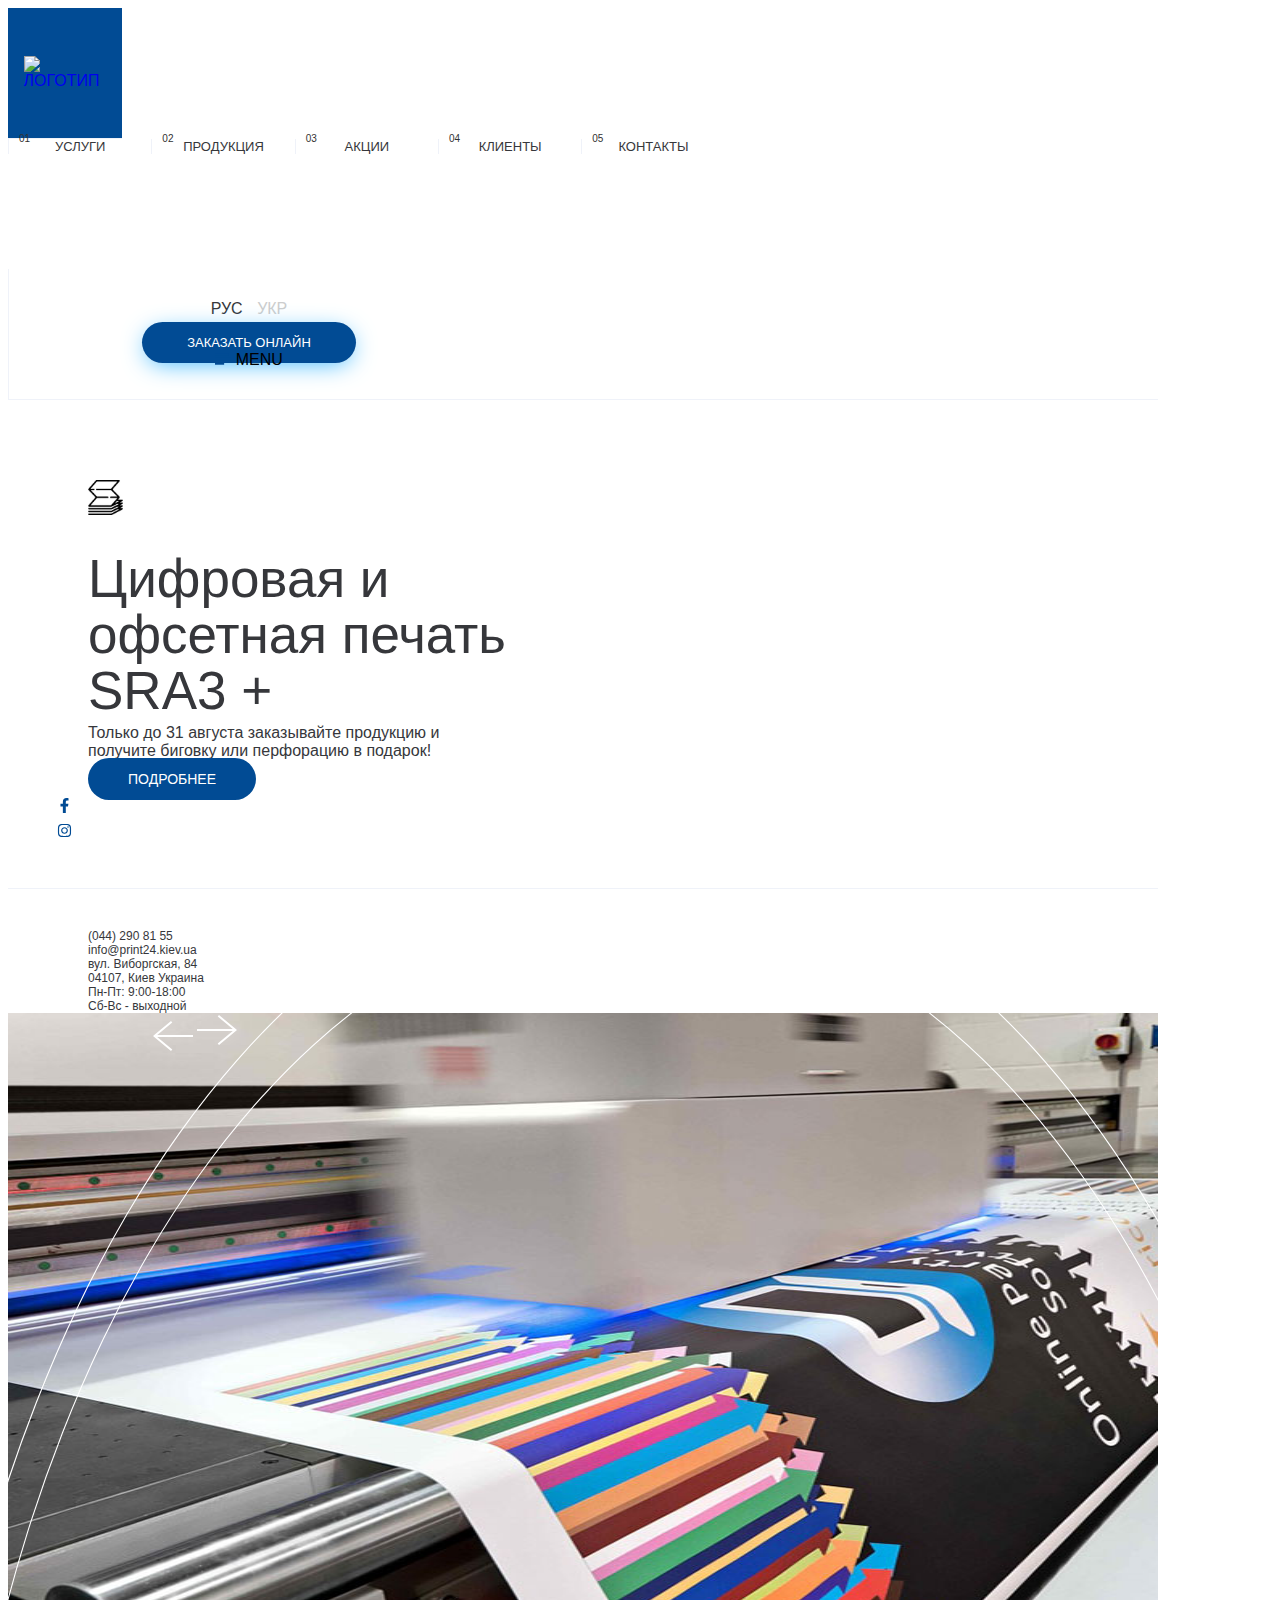
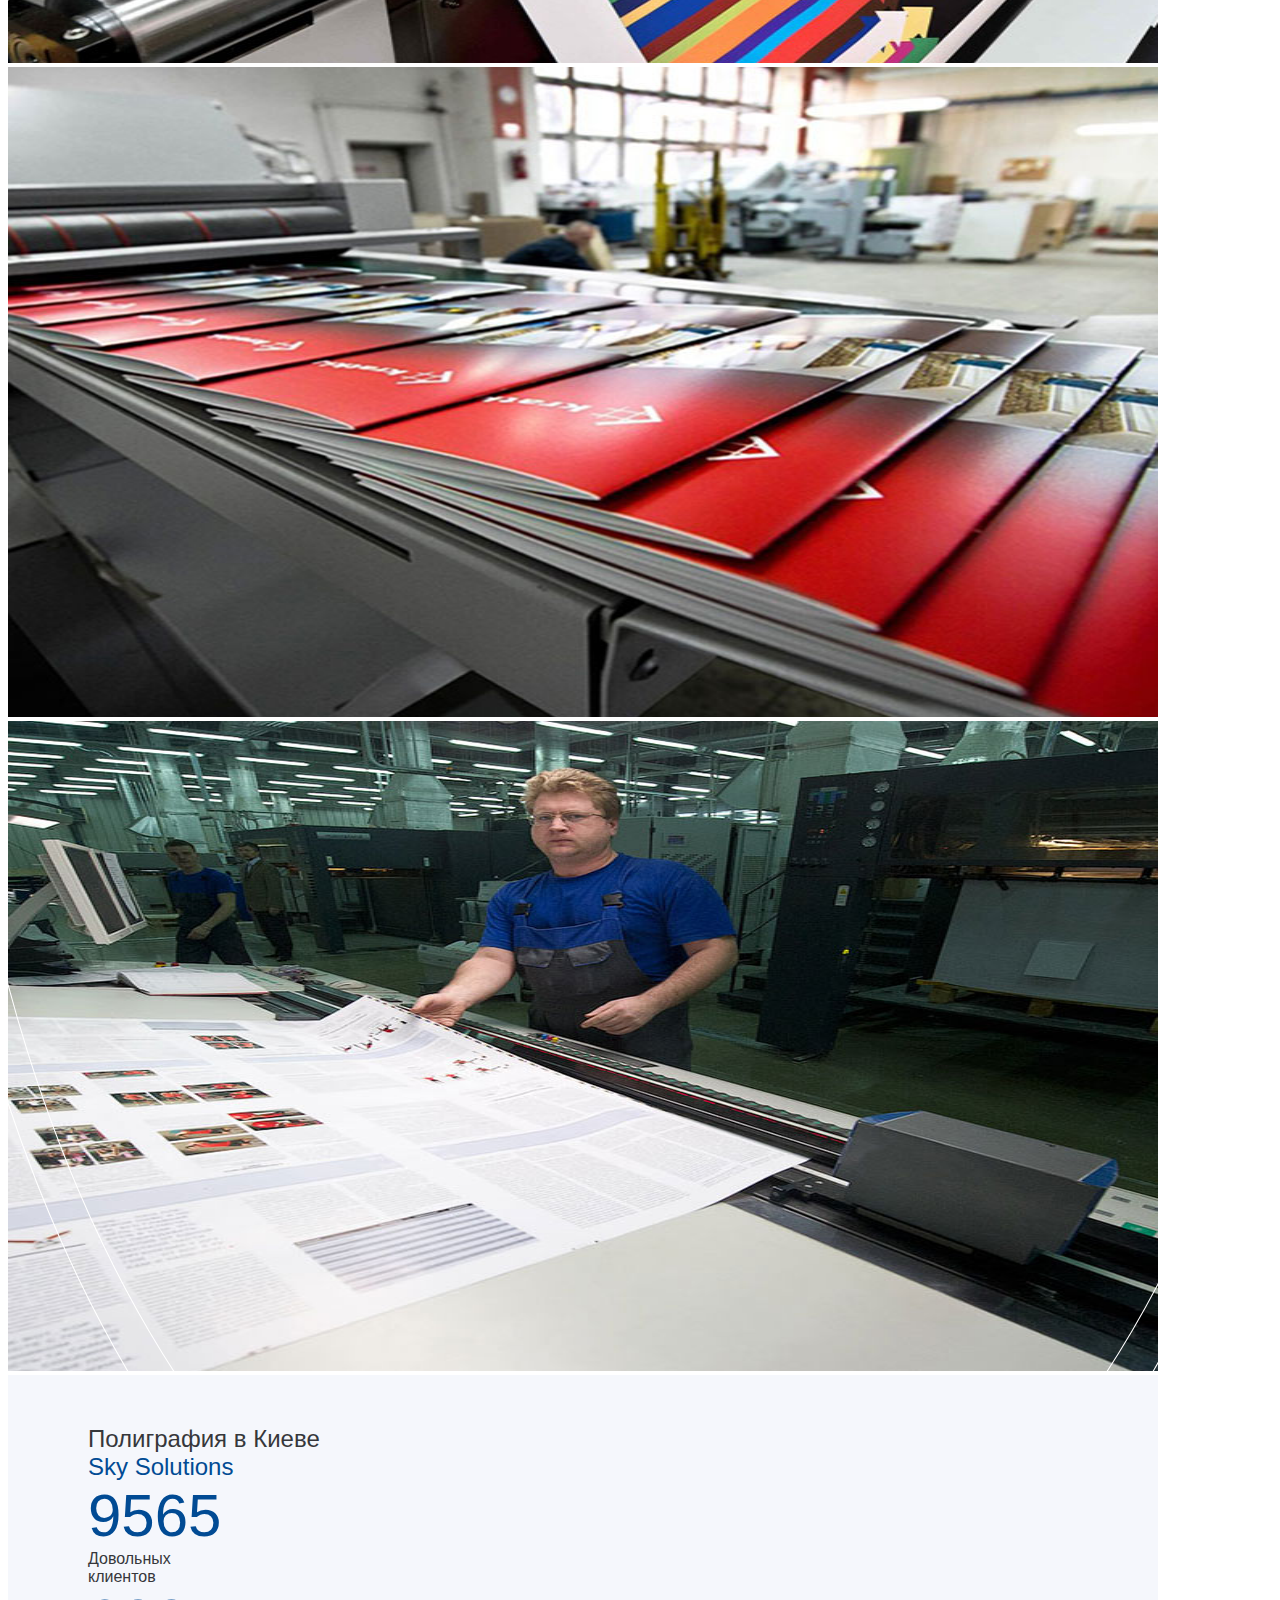
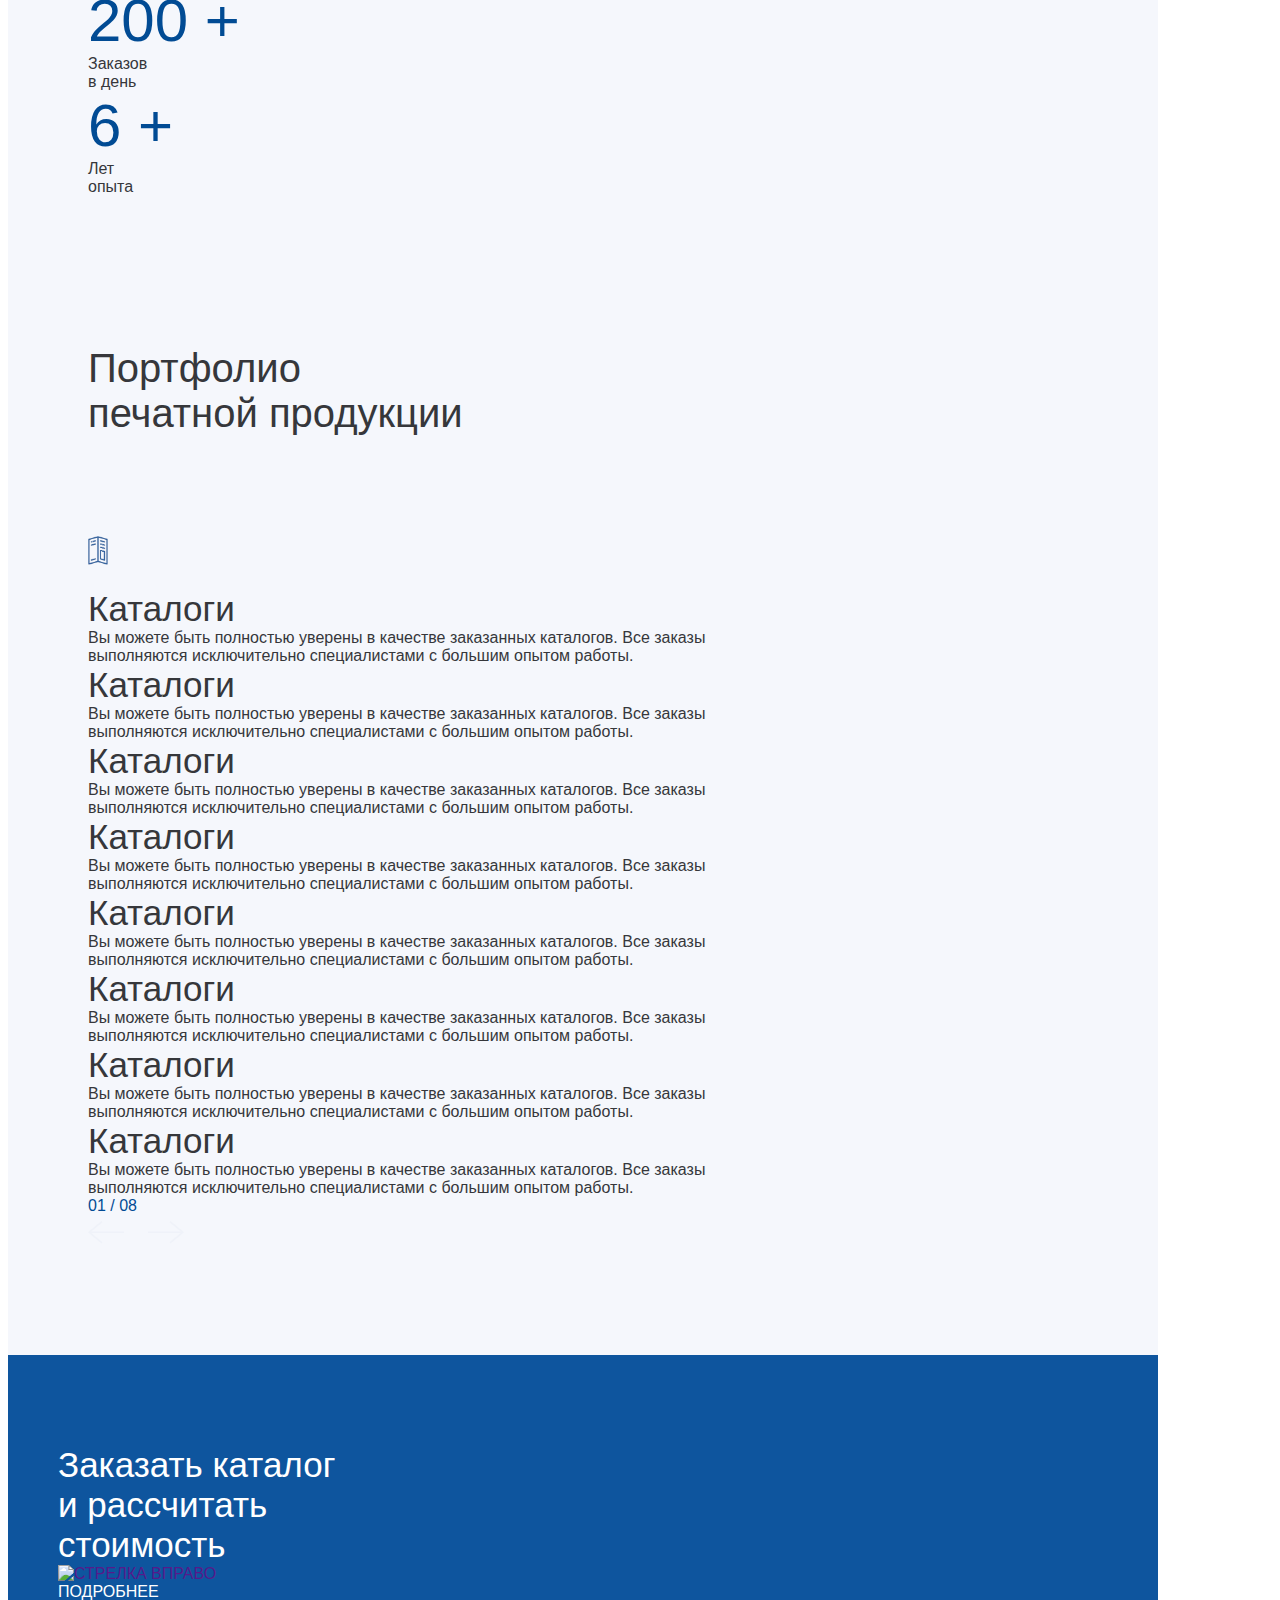
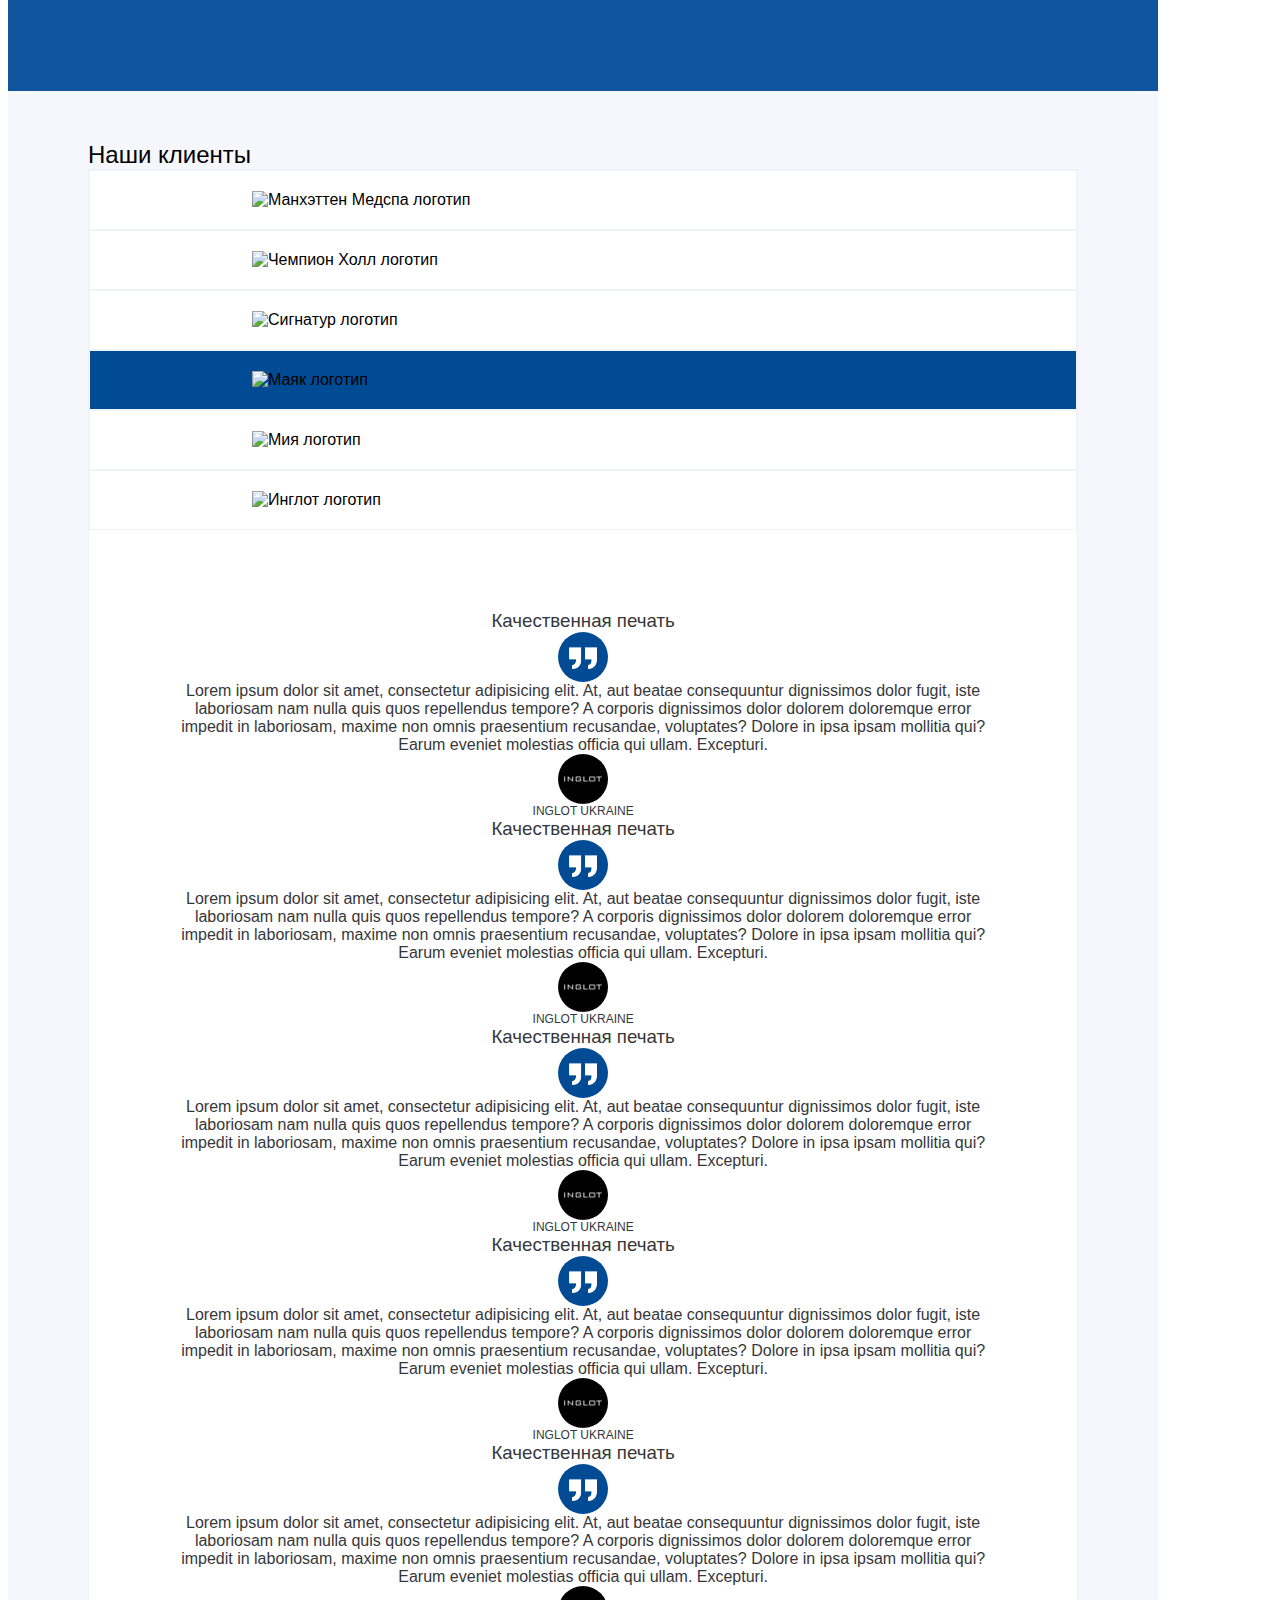
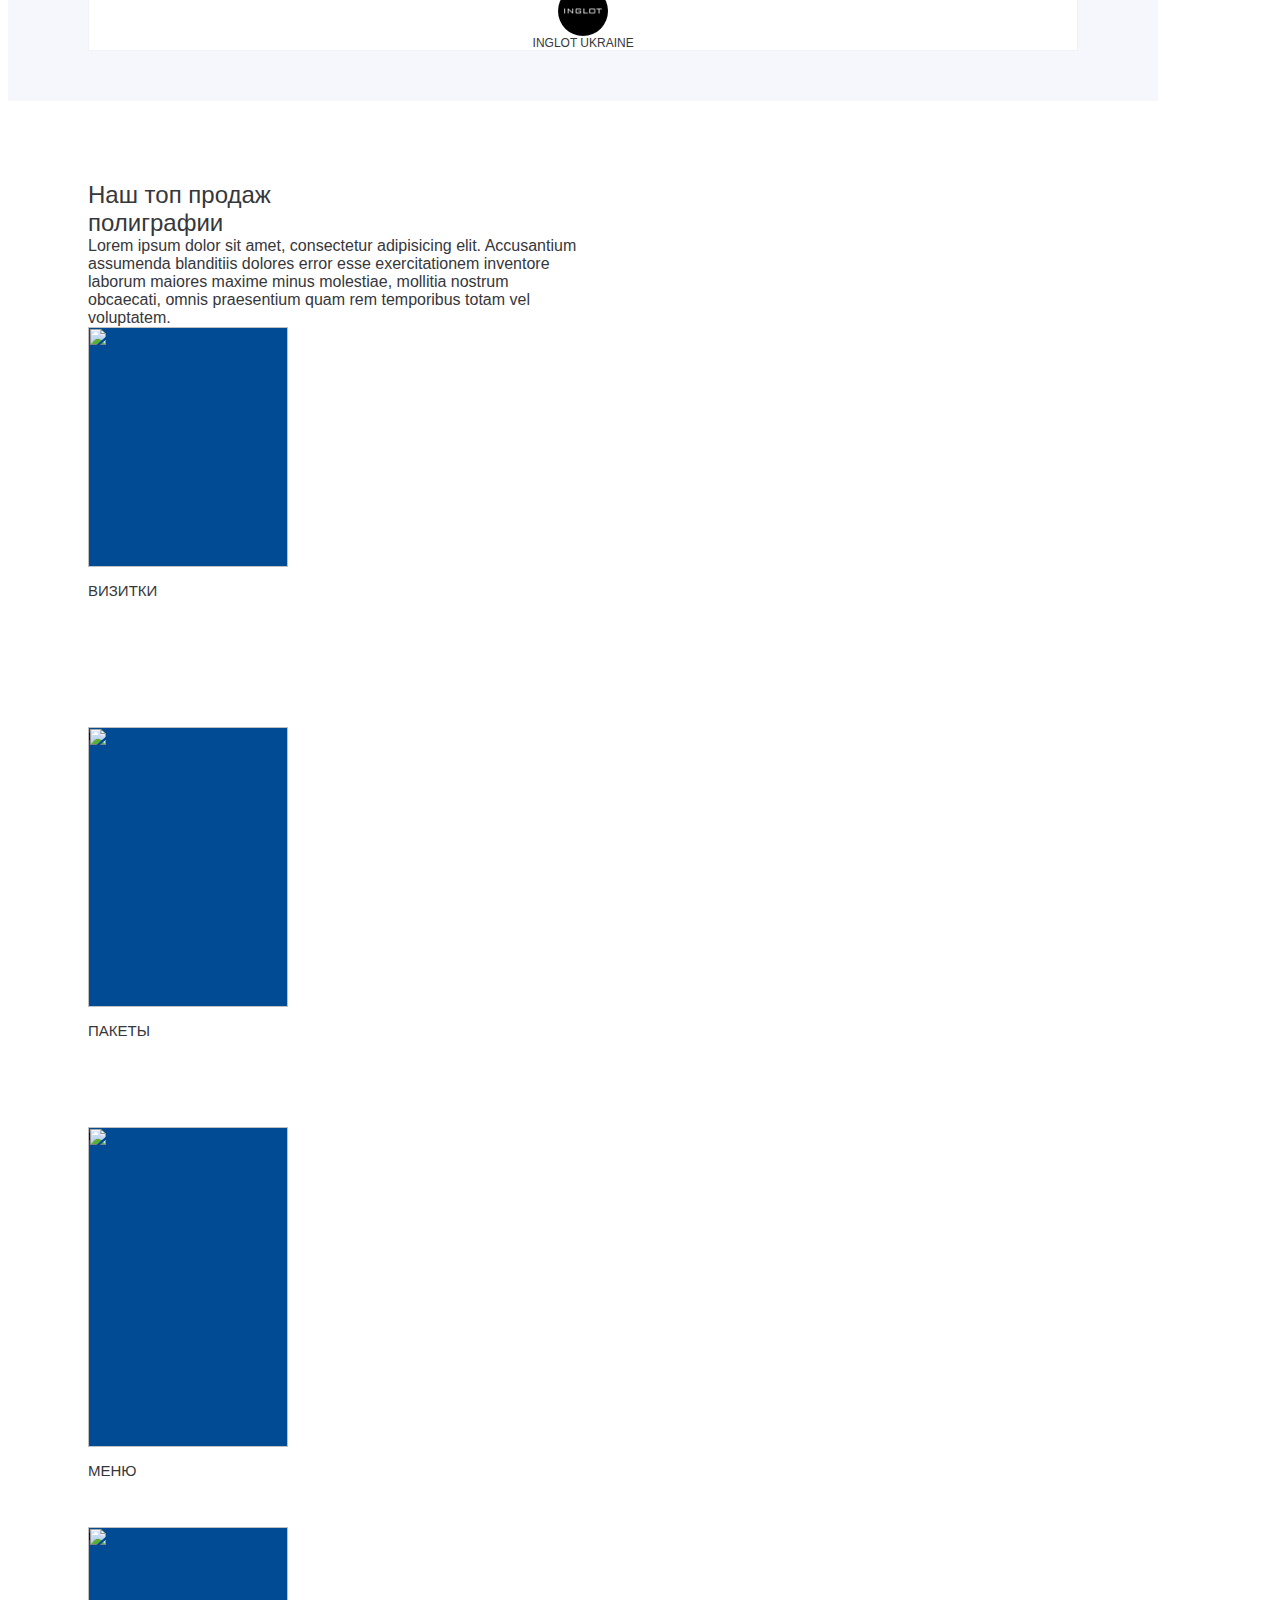
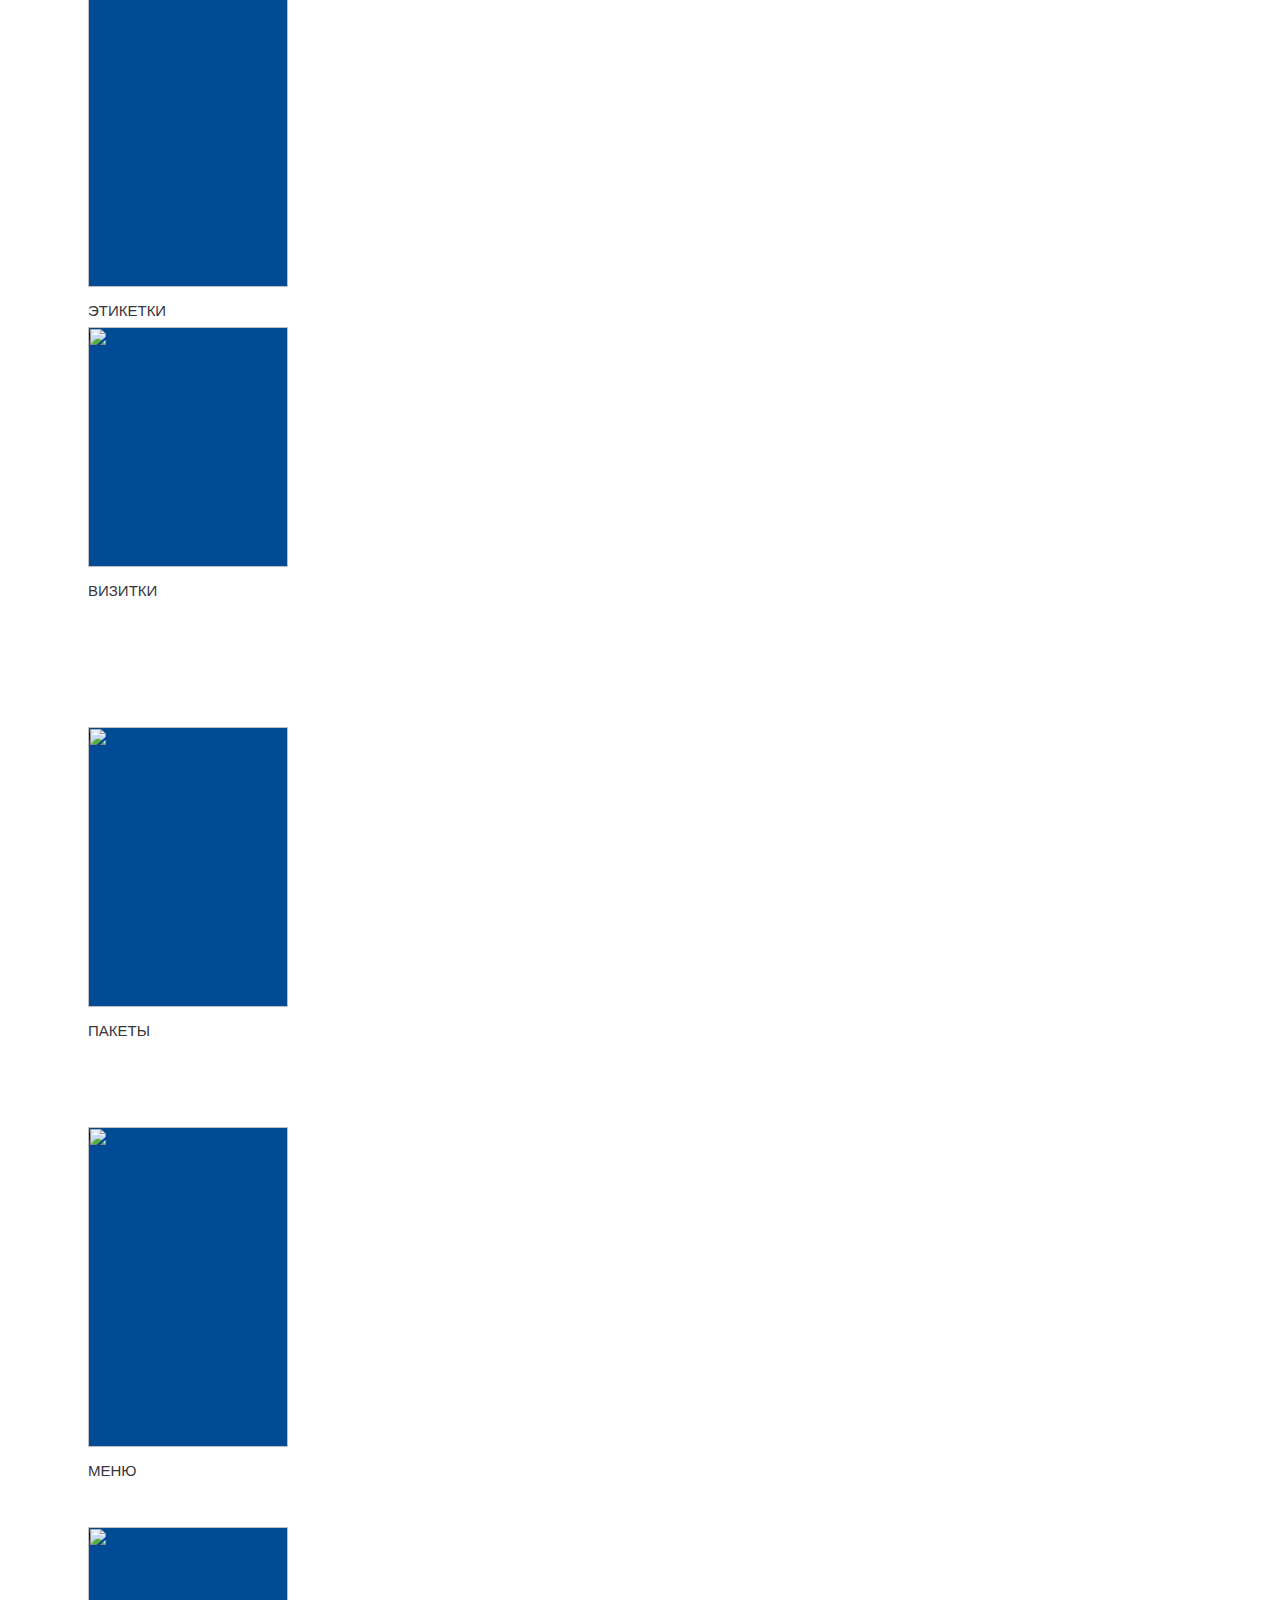
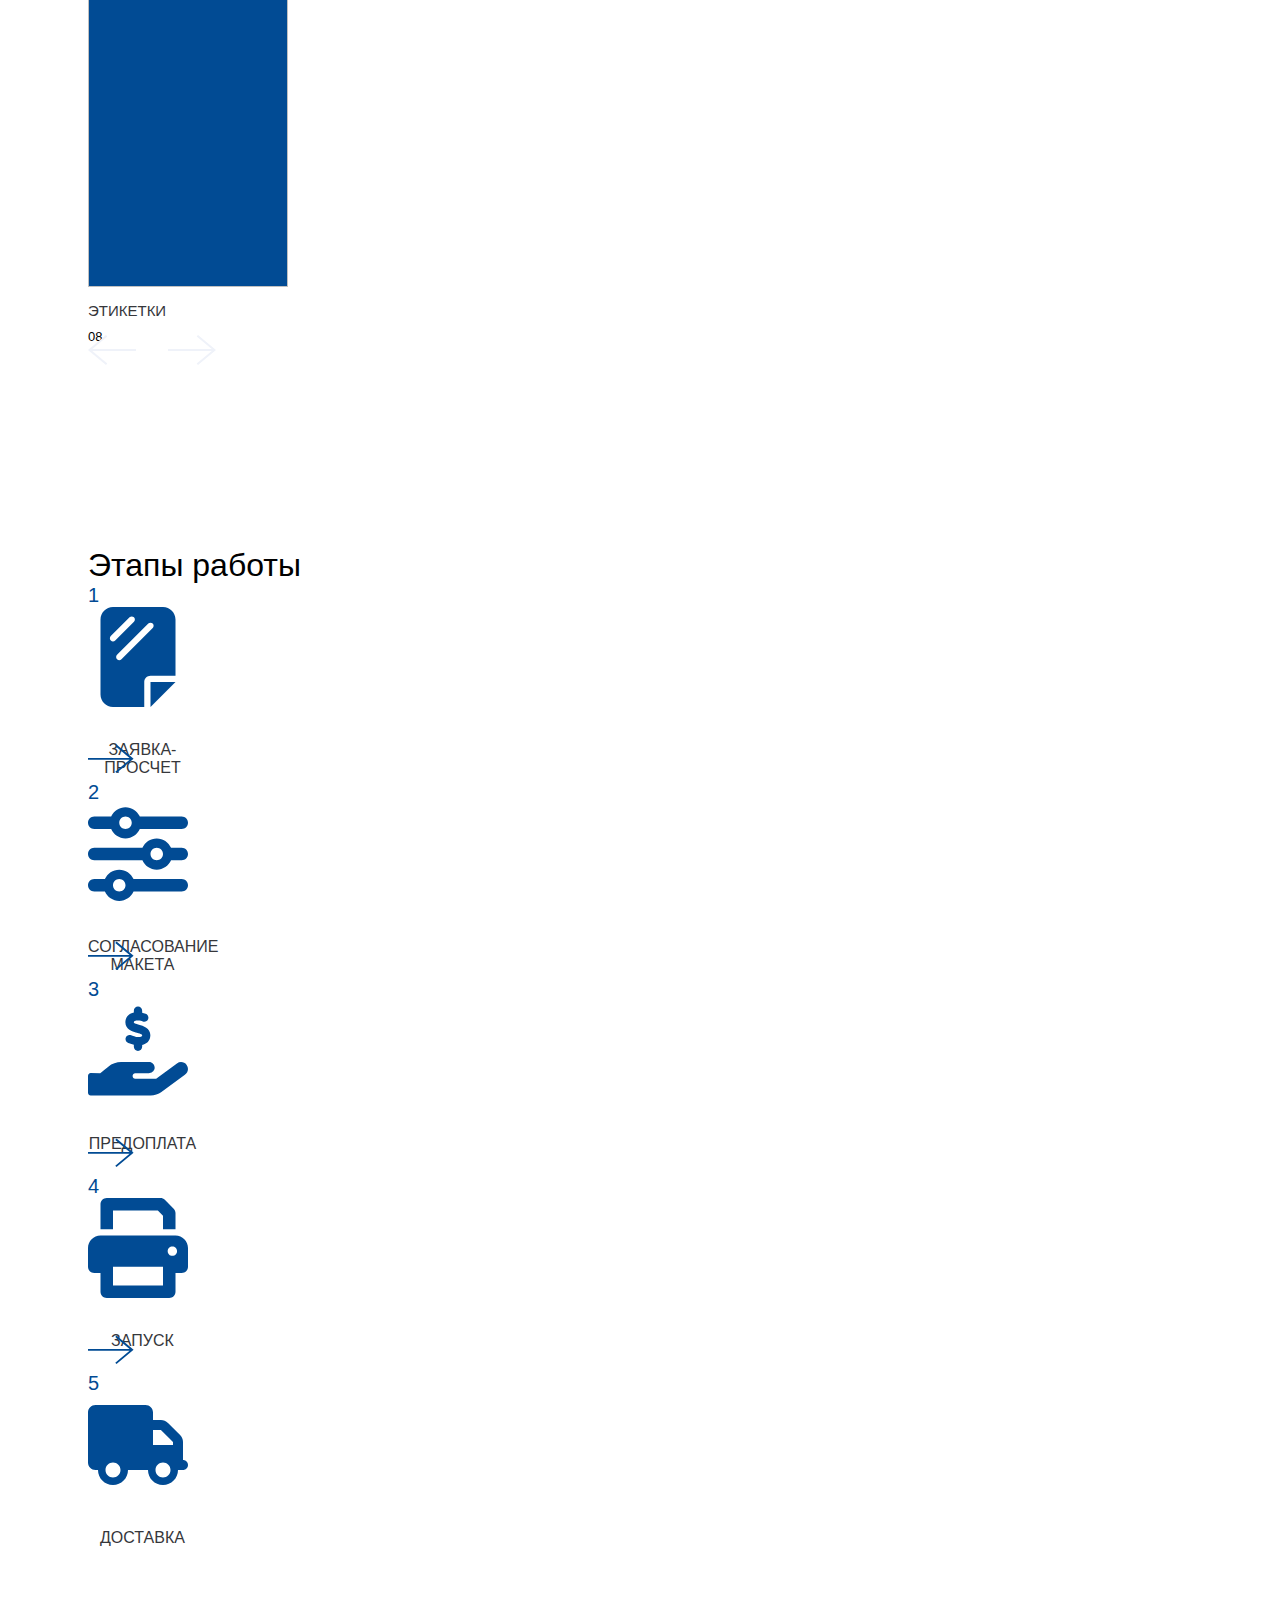
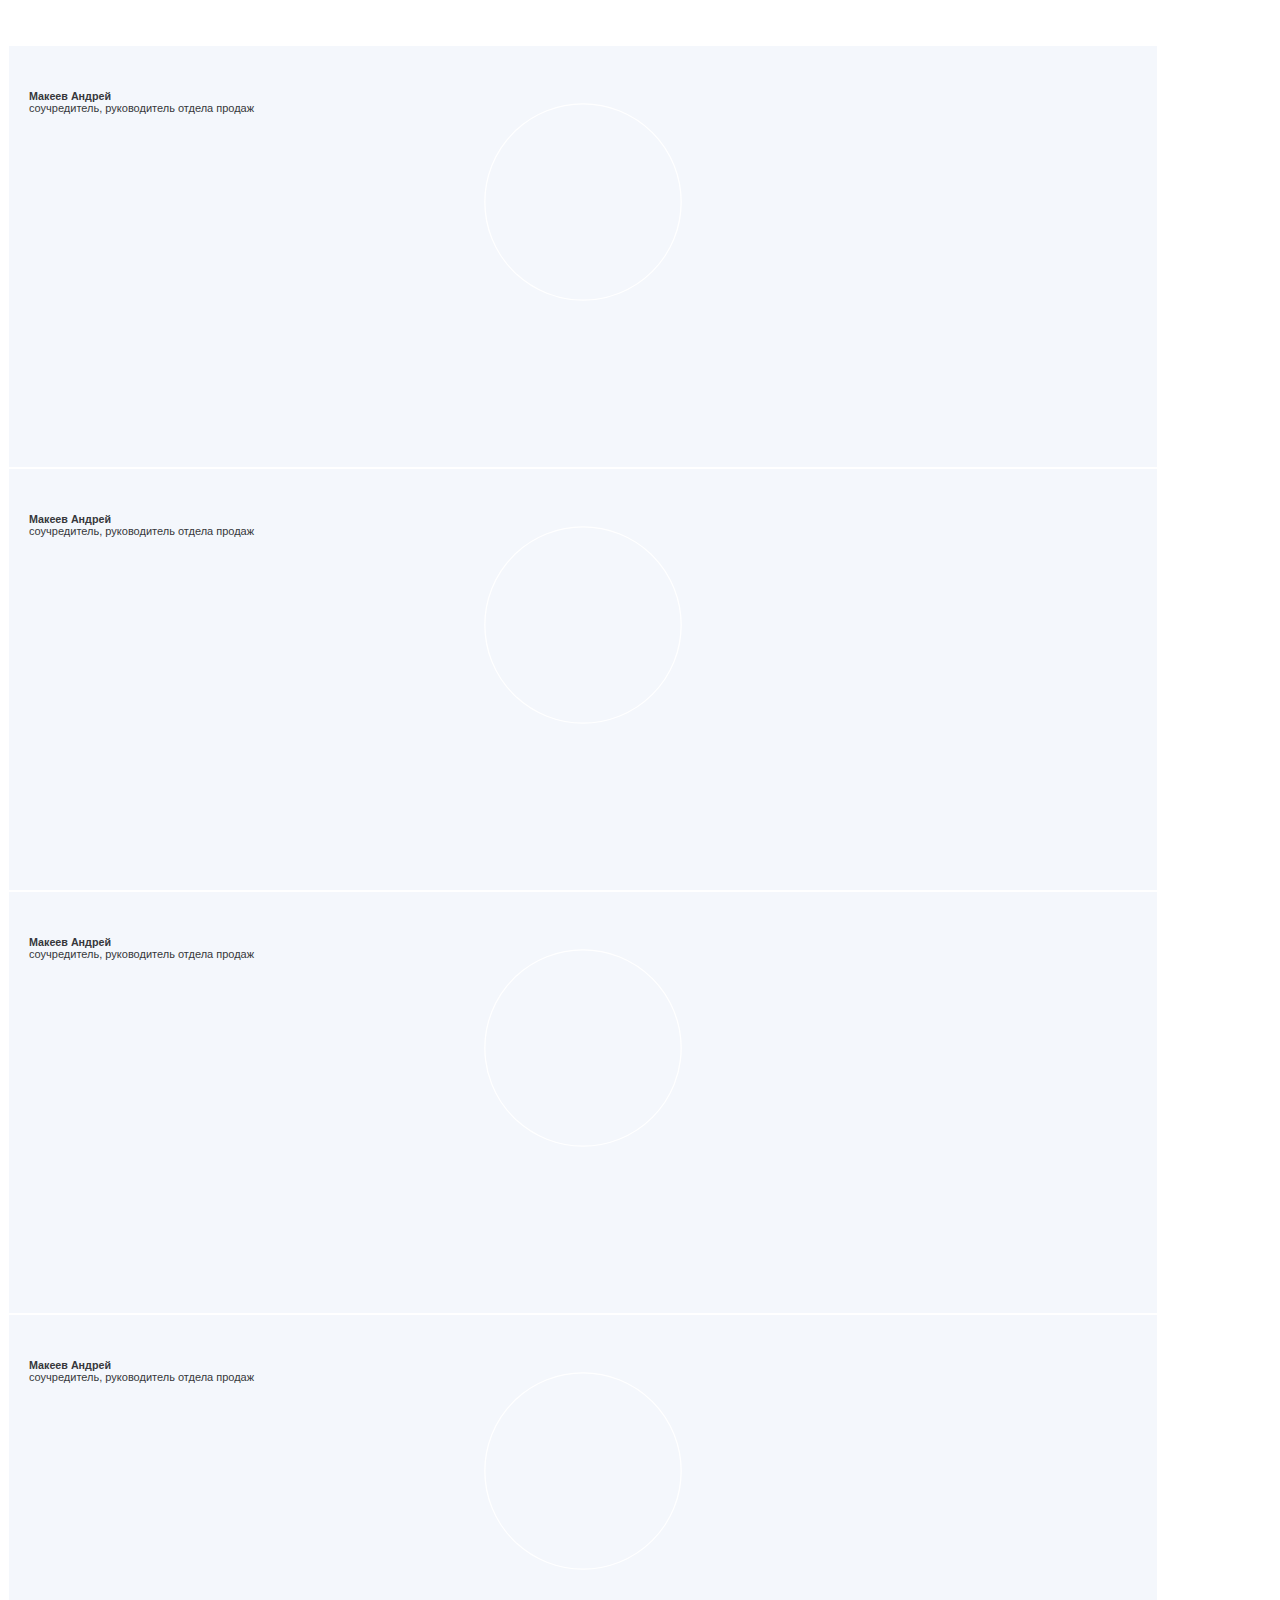
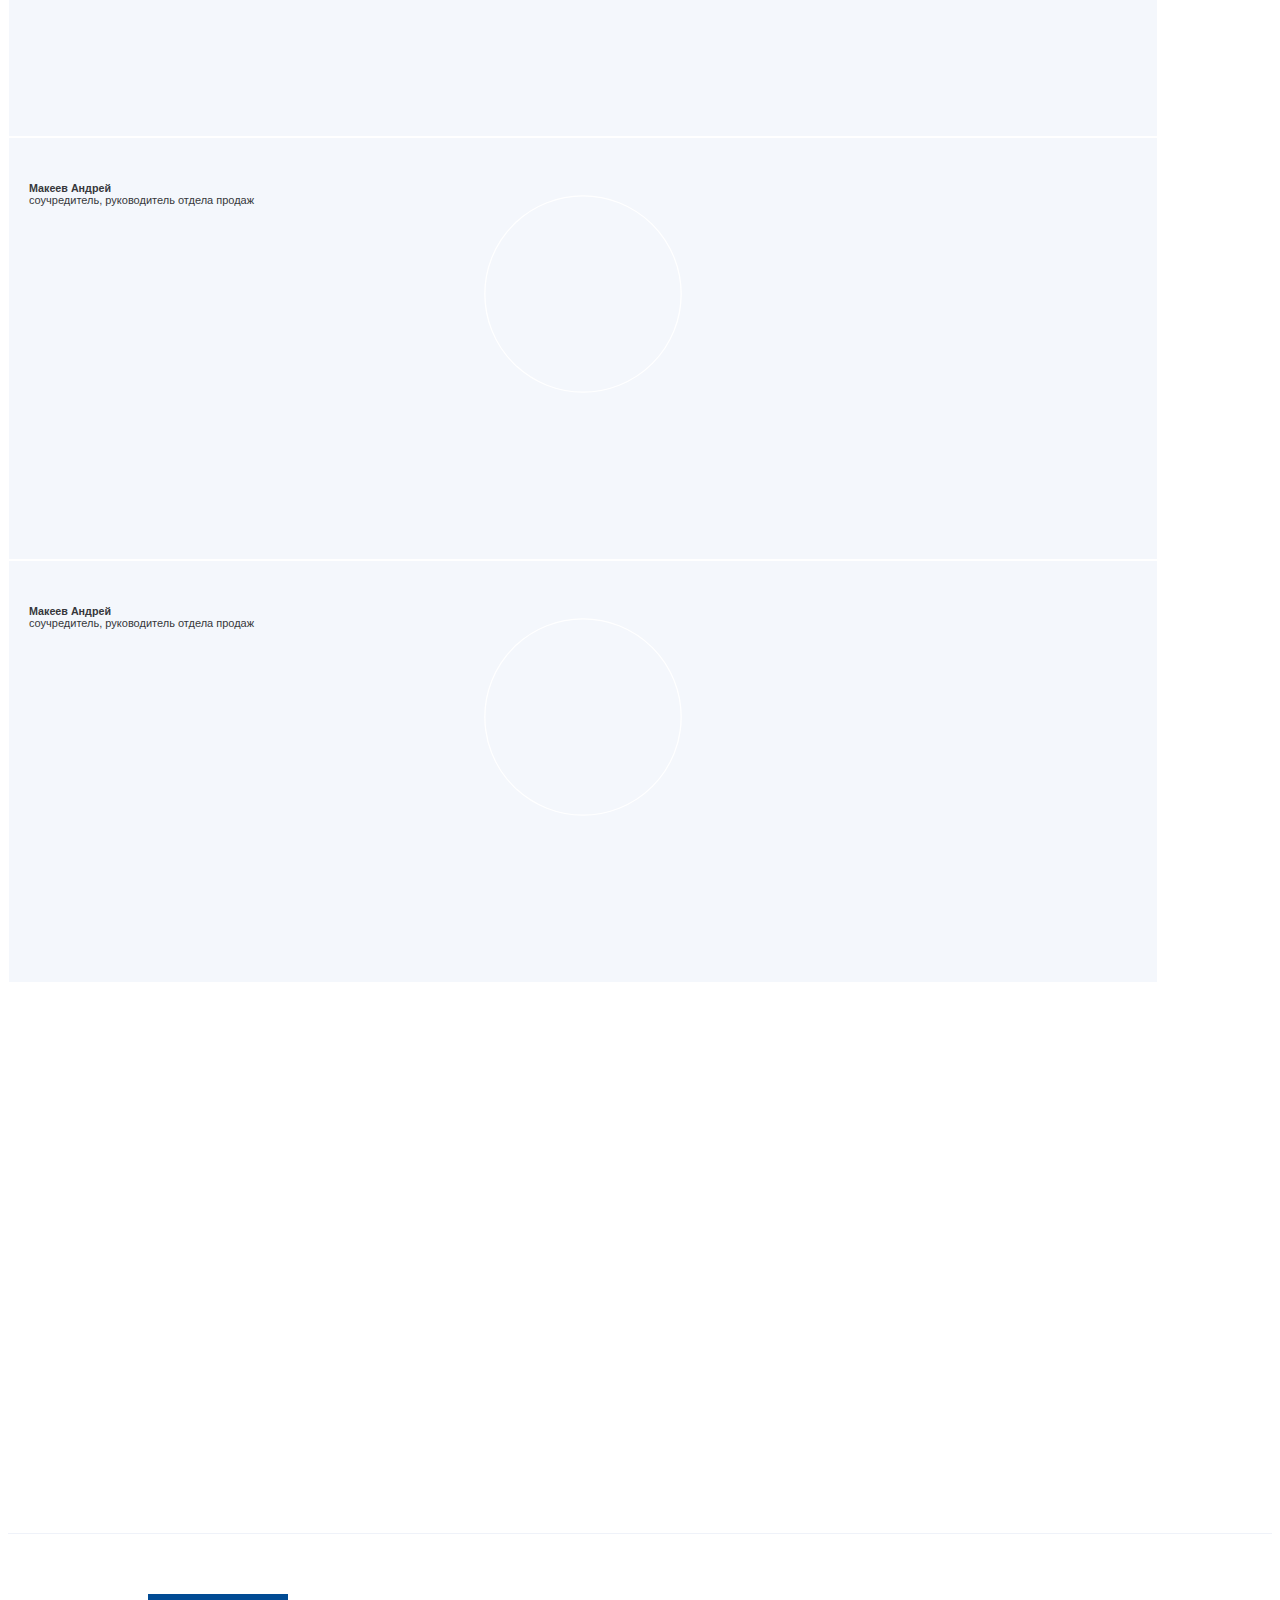
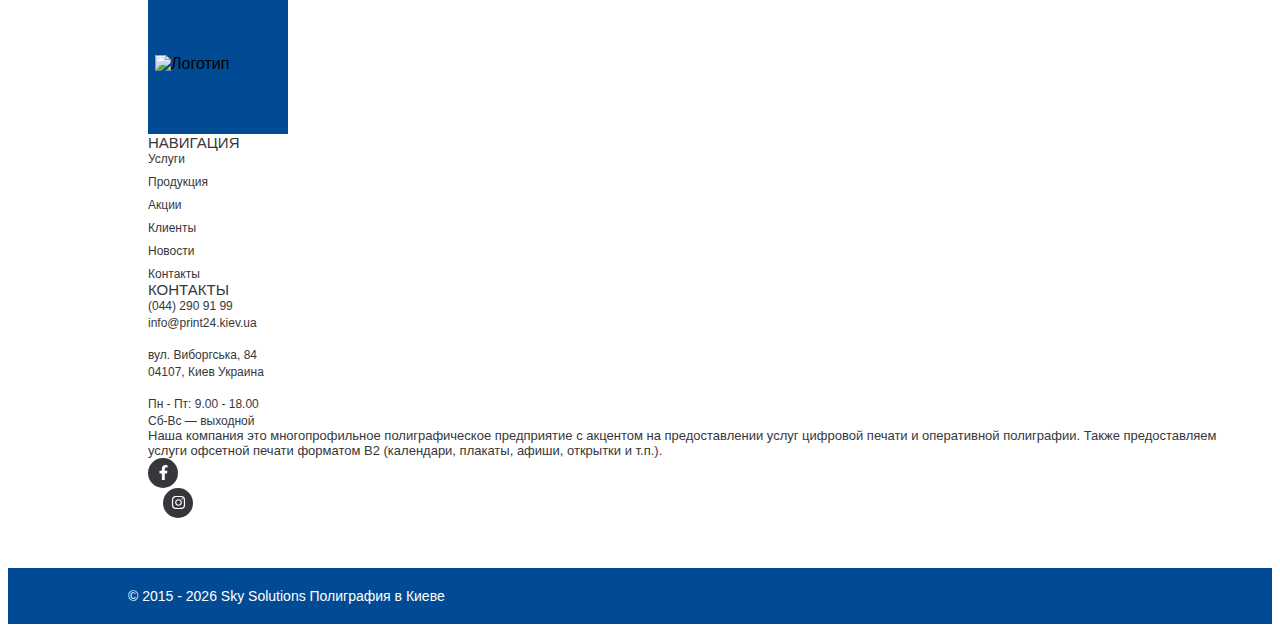
==== commit e0257ed9: "[+] did some magic" ====
--- a/index.html
+++ b/index.html
@@ -5,10 +5,10 @@
     <meta name="viewport"
           content="width=device-width, user-scalable=no, initial-scale=1.0, maximum-scale=1.0, minimum-scale=1.0">
     <meta http-equiv="X-UA-Compatible" content="ie=edge">
-    <title>Site title</title>
-    <link rel="stylesheet" href="style/bootstrap.min.css" />
-    <link rel="stylesheet" href="style/style.css" />
-    <link rel="stylesheet" href="style/slick.css" />
+    <title>Главная страница</title>
+    <link rel="stylesheet" href="style/bootstrap.min.css"/>
+    <link rel="stylesheet" href="style/style.css"/>
+    <link rel="stylesheet" href="style/slick.css"/>
 </head>
 <body>
 
@@ -21,16 +21,17 @@
         </div>
         <div class="nav-menu-head-rightside" id="close-burger-icon">
             <svg width="24" height="24" viewBox="0 0 24 24" fill="none" xmlns="http://www.w3.org/2000/svg">
-                <path d="M23.6972 1.76497C24.1009 1.36121 24.1009 0.706581 23.6972 0.302821C23.2934 -0.10094 22.6388 -0.10094 22.235 0.302821L12 10.5379L1.76497 0.302821C1.36121 -0.10094 0.706582 -0.10094 0.302821 0.302821C-0.100939 0.706581 -0.10094 1.36121 0.302821 1.76497L10.5379 12L0.302821 22.235C-0.10094 22.6388 -0.100941 23.2934 0.302821 23.6972C0.706582 24.1009 1.36121 24.1009 1.76497 23.6972L12 13.4621L22.235 23.6972C22.6388 24.1009 23.2934 24.1009 23.6972 23.6972C24.1009 23.2934 24.1009 22.6388 23.6972 22.235L13.4621 12L23.6972 1.76497Z" fill="#47655D"></path>
+                <path d="M23.6972 1.76497C24.1009 1.36121 24.1009 0.706581 23.6972 0.302821C23.2934 -0.10094 22.6388 -0.10094 22.235 0.302821L12 10.5379L1.76497 0.302821C1.36121 -0.10094 0.706582 -0.10094 0.302821 0.302821C-0.100939 0.706581 -0.10094 1.36121 0.302821 1.76497L10.5379 12L0.302821 22.235C-0.10094 22.6388 -0.100941 23.2934 0.302821 23.6972C0.706582 24.1009 1.36121 24.1009 1.76497 23.6972L12 13.4621L22.235 23.6972C22.6388 24.1009 23.2934 24.1009 23.6972 23.6972C24.1009 23.2934 24.1009 22.6388 23.6972 22.235L13.4621 12L23.6972 1.76497Z"
+                      fill="#47655D"></path>
             </svg>
         </div>
     </div>
     <div class="nav-menu-body">
         <a><p>Услуги</p></a>
-        <a><p>Продукция</p></a>
+        <a href="./product.html"><p>Продукция</p></a>
         <a><p>Акции</p></a>
         <a><p>Клиенты</p></a>
-        <a><p>Контакты</p></a>
+        <a href="./contact.html"><p>Контакты</p></a>
         <div></div>
     </div>
     <div class="nav-menu-footer">
@@ -50,755 +51,761 @@
     </div>
 </div>
 
-<header>
-    <div class="row">
-        <div class="col-md-1">
-            <div class="header-logo">
-                <a href="./index.html"><img style="width: 100%; height: 100%;" src="/img/logo.png" alt="Логотип"></a>
+<div class="container">
+    <header>
+        <div class="row">
+            <div class="col-md-1">
+                <div class="header-logo">
+                    <a href="./index.html"><img src="/img/logo.png" alt="Логотип"></a>
+                </div>
+            </div>
+            <div class="col-md-11 d-flex">
+                <div class="header-wrap-left-side d-flex justify-content-between">
+                    <div class="header-navigation">
+                        <nav>
+                            <ul>
+                                <li>
+                                    <a href="">Услуги</a>
+                                    <span>01</span>
+                                </li>
+                                <li>
+                                    <a href="./product.html">Продукция</a>
+                                    <span>02</span>
+                                </li>
+                                <li>
+                                    <a href="">Акции</a>
+                                    <span>03</span>
+                                </li>
+                                <li>
+                                    <a href="">Клиенты</a>
+                                    <span>04</span>
+                                </li>
+                                <li>
+                                    <a href="./contact.html">Контакты</a>
+                                    <span>05</span>
+                                </li>
+                            </ul>
+                        </nav>
+                    </div>
+                </div>
+                <div class="header-wrap-right-side">
+                    <div class="header-lang">
+                        <div class="change-lang">
+                            <span class="active-lang" id="lang-ru">РУС</span>
+                            <span id="lang-ua">УКР</span>
+                        </div>
+                    </div>
+                    <div class="header-btn-order">
+                        <a href="#">Заказать онлайн</a>
+                    </div>
+                    <div class="header-wrap-menu-btn d-none" id="menu-burger">
+                        <a class="burger-menu">
+                            <svg width="16" height="12" viewBox="0 0 14 10" fill="none" xmlns="http://www.w3.org/2000/svg">
+                                <rect width="12" height="2" fill="#2E2E2E"></rect>
+                                <rect y="4" width="14" height="2" fill="#2E2E2E"></rect>
+                                <rect y="8" width="8" height="2" fill="#2E2E2E"></rect>
+                            </svg>
+                            <span>Menu</span>
+                        </a>
+                    </div>
+                </div>
             </div>
         </div>
-        <div class="col-md-11 d-flex">
-            <div class="header-wrap-left-side d-flex justify-content-between">
-                <div class="header-navigation">
-                    <nav>
-                        <ul>
-                            <li>
-                                <a href="">Услуги</a>
-                                <span>01</span>
-                            </li>
-                            <li>
-                                <a href="">Продукция</a>
-                                <span>02</span>
-                            </li>
-                            <li>
-                                <a href="">Акции</a>
-                                <span>03</span>
-                            </li>
-                            <li>
-                                <a href="">Клиенты</a>
-                                <span>04</span>
-                            </li>
-                            <li>
-                                <a href="./contact.html">Контакты</a>
-                                <span>05</span>
-                            </li>
-                        </ul>
-                    </nav>
-                </div>
-            </div>
-            <div class="header-wrap-right-side">
-                <div class="header-lang">
-                    <div class="change-lang">
-                        <span class="active-lang" id="lang-ru">РУС</span>
-                        <span id="lang-ua">УКР</span>
-                    </div>
-                </div>
-                <div class="header-btn-order">
-                    <a href="#">Заказать онлайн</a>
-                </div>
-                <div class="header-wrap-menu-btn d-none" id="menu-burger">
-                    <a class="burger-menu">
-                        <svg width="16" height="12" viewBox="0 0 14 10" fill="none" xmlns="http://www.w3.org/2000/svg">
-                            <rect width="12" height="2" fill="#2E2E2E"></rect>
-                            <rect y="4" width="14" height="2" fill="#2E2E2E"></rect>
-                            <rect y="8" width="8" height="2" fill="#2E2E2E"></rect>
+    </header>
+
+    <div class="row under-header">
+        <div class="col-md-1 left-aside">
+            <div class="social-networks d-flex flex-column justify-content-center align-items-center"
+                 id="asideSocialNetworks">
+                <a href="">
+                    <div class="social-fb">
+                        <svg xmlns="http://www.w3.org/2000/svg" viewBox="0 0 320 512">
+                            <path d="M279.14 288l14.22-92.66h-88.91v-60.13c0-25.35 12.42-50.06 52.24-50.06h40.42V6.26S260.43 0 225.36 0c-73.22 0-121.08 44.38-121.08 124.72v70.62H22.89V288h81.39v224h100.17V288z"/>
                         </svg>
-                        <span>Menu</span>
-                    </a>
-                </div>
+                    </div>
+                </a>
+                <a href="">
+                    <div class="social-inst">
+                        <svg xmlns="http://www.w3.org/2000/svg" viewBox="0 0 448 512">
+                            <path d="M224.1 141c-63.6 0-114.9 51.3-114.9 114.9s51.3 114.9 114.9 114.9S339 319.5 339 255.9 287.7 141 224.1 141zm0 189.6c-41.1 0-74.7-33.5-74.7-74.7s33.5-74.7 74.7-74.7 74.7 33.5 74.7 74.7-33.6 74.7-74.7 74.7zm146.4-194.3c0 14.9-12 26.8-26.8 26.8-14.9 0-26.8-12-26.8-26.8s12-26.8 26.8-26.8 26.8 12 26.8 26.8zm76.1 27.2c-1.7-35.9-9.9-67.7-36.2-93.9-26.2-26.2-58-34.4-93.9-36.2-37-2.1-147.9-2.1-184.9 0-35.8 1.7-67.6 9.9-93.9 36.1s-34.4 58-36.2 93.9c-2.1 37-2.1 147.9 0 184.9 1.7 35.9 9.9 67.7 36.2 93.9s58 34.4 93.9 36.2c37 2.1 147.9 2.1 184.9 0 35.9-1.7 67.7-9.9 93.9-36.2 26.2-26.2 34.4-58 36.2-93.9 2.1-37 2.1-147.8 0-184.8zM398.8 388c-7.8 19.6-22.9 34.7-42.6 42.6-29.5 11.7-99.5 9-132.1 9s-102.7 2.6-132.1-9c-19.6-7.8-34.7-22.9-42.6-42.6-11.7-29.5-9-99.5-9-132.1s-2.6-102.7 9-132.1c7.8-19.6 22.9-34.7 42.6-42.6 29.5-11.7 99.5-9 132.1-9s102.7-2.6 132.1 9c19.6 7.8 34.7 22.9 42.6 42.6 11.7 29.5 9 99.5 9 132.1s2.7 102.7-9 132.1z"/>
+                        </svg>
+                    </div>
+                </a>
             </div>
         </div>
-    </div>
-</header>
-
-<div class="row">
-    <div class="col-md-1 left-aside">
-        <div class="social-networks d-flex flex-column justify-content-center align-items-center" id="asideSocialNetworks">
-            <a href="">
-                <div class="social-inst">
-                    <svg xmlns="http://www.w3.org/2000/svg" viewBox="0 0 448 512">
-                        <path d="M224.1 141c-63.6 0-114.9 51.3-114.9 114.9s51.3 114.9 114.9 114.9S339 319.5 339 255.9 287.7 141 224.1 141zm0 189.6c-41.1 0-74.7-33.5-74.7-74.7s33.5-74.7 74.7-74.7 74.7 33.5 74.7 74.7-33.6 74.7-74.7 74.7zm146.4-194.3c0 14.9-12 26.8-26.8 26.8-14.9 0-26.8-12-26.8-26.8s12-26.8 26.8-26.8 26.8 12 26.8 26.8zm76.1 27.2c-1.7-35.9-9.9-67.7-36.2-93.9-26.2-26.2-58-34.4-93.9-36.2-37-2.1-147.9-2.1-184.9 0-35.8 1.7-67.6 9.9-93.9 36.1s-34.4 58-36.2 93.9c-2.1 37-2.1 147.9 0 184.9 1.7 35.9 9.9 67.7 36.2 93.9s58 34.4 93.9 36.2c37 2.1 147.9 2.1 184.9 0 35.9-1.7 67.7-9.9 93.9-36.2 26.2-26.2 34.4-58 36.2-93.9 2.1-37 2.1-147.8 0-184.8zM398.8 388c-7.8 19.6-22.9 34.7-42.6 42.6-29.5 11.7-99.5 9-132.1 9s-102.7 2.6-132.1-9c-19.6-7.8-34.7-22.9-42.6-42.6-11.7-29.5-9-99.5-9-132.1s-2.6-102.7 9-132.1c7.8-19.6 22.9-34.7 42.6-42.6 29.5-11.7 99.5-9 132.1-9s102.7-2.6 132.1 9c19.6 7.8 34.7 22.9 42.6 42.6 11.7 29.5 9 99.5 9 132.1s2.7 102.7-9 132.1z"/>
-                    </svg>
-                </div>
-            </a>
-            <a href="">
-                <div class="social-fb">
-                    <svg xmlns="http://www.w3.org/2000/svg" viewBox="0 0 320 512">
-                        <path d="M279.14 288l14.22-92.66h-88.91v-60.13c0-25.35 12.42-50.06 52.24-50.06h40.42V6.26S260.43 0 225.36 0c-73.22 0-121.08 44.38-121.08 124.72v70.62H22.89V288h81.39v224h100.17V288z"/>
-                    </svg>
-                </div>
-            </a>
-        </div>
-    </div>
-    <div class="col-md-11 main-content">
-        <section class="hero">
-            <div class="row hero-wrap">
-                <div class="col-md-7 hero-leftside">
-                    <div class="hero-head">
-                        <span></span>
-                        <h1>Цифровая и <br>офсетная печать <br> SRA3+</h1>
-                        <p>
-                            Только до 31 августа заказывайте продукцию и <br>
-                            получите биговку или перфорацию в подарок!
-                        </p>
-                        <a href="#" class="btn-more">подробнее</a>
-                    </div>
-                    <div class="hero-footer">
-                        <div class="row">
-                            <div class="col-md-4">
-                                <p>(044) 290 81 55</p>
-                                <p>info@print24.kiev.ua</p>
-                            </div>
-                            <div class="col-md-4">
-                                <p>вул. Виборгская, 84</p>
-                                <p>04107, Киев Украина</p>
-                            </div>
-                            <div class="col-md-4">
-                                <p>Пн-Пт: 9:00-18:00</p>
-                                <p>Сб-Вс - выходной</p>
-                            </div>
-                        </div>
-                    </div>
-                </div>
-                <div class="col-md-5 hero-rightside">
-                    <div class="hero-slider">
-                        <div class="hero-slider-item">
-                            <img src="/img/hero-slide1.jpeg" alt="Слайд 1">
-                        </div>
-                        <div class="hero-slider-item">
-                            <img src="/img/hero-slide2.jpeg" alt="Слайд 2">
-                        </div>
-                        <div class="hero-slider-item">
-                            <img src="/img/hero-slide3.jpeg" alt="Слайд 3">
-                        </div>
-                    </div>
-                    <div class="hero-slider-arrows d-flex justify-content-between align-items-center w-100">
-                        <a class="prod-slider-btn slick-arrow" id="heroArrowLeft">
-                            <svg width="47" height="40" xmlns="http://www.w3.org/2000/svg" fill-rule="evenodd"
-                                 clip-rule="evenodd">
-                                <path d="M2.117 12l7.527 6.235-.644.765-9-7.521 9-7.479.645.764-7.529 6.236h21.884v1h-21.883z"/>
-                            </svg>
-                        </a>
-                        <a class="prod-slider-btn slick-arrow" id="heroArrowRight">
-                            <svg width="47" height="40" xmlns="http://www.w3.org/2000/svg" fill-rule="evenodd"
-                                 clip-rule="evenodd">
-                                <path d="M21.883 12l-7.527 6.235.644.765 9-7.521-9-7.479-.645.764 7.529 6.236h-21.884v1h21.883z"/>
-                            </svg>
-                        </a>
-                    </div>
-                    <div class="hero-slider-circle-big">
-
-                    </div>
-                    <div class="hero-slider-circle-small">
-
-                    </div>
-                </div>
-            </div>
-        </section>
-        <section class="polygraphy-in-kiev">
-            <div class="container">
-                <div class="row">
-                    <div class="col-md-5">
-                        <h2>
-                            Полиграфия в Киеве <br>
-                            <span>Sky Solutions</span>
-                        </h2>
-                    </div>
-                    <div class="col-md-7">
-                        <div class="row">
-                            <div class="col-md-4">
-                                <p>9565</p>
-                                <p>Довольных <br> клиентов</p>
-                            </div>
-                            <div class="col-md-4">
-                                <p>200 +</p>
-                                <p>Заказов <br> в день</p>
-                            </div>
-                            <div class="col-md-4">
-                                <p>6 +</p>
-                                <p>Лет <br> опыта</p>
-                            </div>
-                        </div>
-                    </div>
-                </div>
-            </div>
-        </section>
-        <section class="portfolio">
-            <div class="row">
-                <div class="col-md-7 portfolio-leftside">
-                    <h2>Портфолио <br> печатной продукции</h2>
-                    <div class="portfolio-leftside-body">
-                        <div class="portfolio-slider">
-                            <div class="portfolio-slider-item">
-                                <h3>Каталоги</h3>
-                                <p>Вы можете быть полностью уверены в качестве заказанных каталогов. Все заказы
-                                    выполняются
-                                    исключительно специалистами с большим опытом работы.</p>
-                            </div>
-                            <div class="portfolio-slider-item">
-                                <h3>Каталоги</h3>
-                                <p>Вы можете быть полностью уверены в качестве заказанных каталогов. Все заказы
-                                    выполняются
-                                    исключительно специалистами с большим опытом работы.</p>
-                            </div>
-                            <div class="portfolio-slider-item">
-                                <h3>Каталоги</h3>
-                                <p>Вы можете быть полностью уверены в качестве заказанных каталогов. Все заказы
-                                    выполняются
-                                    исключительно специалистами с большим опытом работы.</p>
-                            </div>
-                            <div class="portfolio-slider-item">
-                                <h3>Каталоги</h3>
-                                <p>Вы можете быть полностью уверены в качестве заказанных каталогов. Все заказы
-                                    выполняются
-                                    исключительно специалистами с большим опытом работы.</p>
-                            </div>
-                            <div class="portfolio-slider-item">
-                                <h3>Каталоги</h3>
-                                <p>Вы можете быть полностью уверены в качестве заказанных каталогов. Все заказы
-                                    выполняются
-                                    исключительно специалистами с большим опытом работы.</p>
-                            </div>
-                            <div class="portfolio-slider-item">
-                                <h3>Каталоги</h3>
-                                <p>Вы можете быть полностью уверены в качестве заказанных каталогов. Все заказы
-                                    выполняются
-                                    исключительно специалистами с большим опытом работы.</p>
-                            </div>
-                            <div class="portfolio-slider-item">
-                                <h3>Каталоги</h3>
-                                <p>Вы можете быть полностью уверены в качестве заказанных каталогов. Все заказы
-                                    выполняются
-                                    исключительно специалистами с большим опытом работы.</p>
-                            </div>
-                            <div class="portfolio-slider-item">
-                                <h3>Каталоги</h3>
-                                <p>Вы можете быть полностью уверены в качестве заказанных каталогов. Все заказы
-                                    выполняются
-                                    исключительно специалистами с большим опытом работы.</p>
-                            </div>
-                        </div>
-                    </div>
-                    <div class="portfolio-leftside-footer d-flex justify-content-between align-items-center">
-                        <span id="sliderCounter">01 / 08</span>
-                        <div class="portfolio-slider-arrows d-flex">
-                            <a class="prod-slider-btn slick-arrow" id="portfolioArrowLeft">
-                                <svg width="56" height="56" xmlns="http://www.w3.org/2000/svg" fill-rule="evenodd"
+        <div class="col-md-11 main-content">
+            <section class="hero">
+                <div class="row hero-wrap">
+                    <div class="col-md-7 hero-leftside">
+                        <div class="hero-head">
+                            <img src=/img/hero-icon.png alt="Иконка">
+                            <h1>Цифровая и <br>офсетная печать <br> SRA3 +</h1>
+                            <p class="mb-4">
+                                Только до 31 августа заказывайте продукцию и <br>
+                                получите биговку или перфорацию в подарок!
+                            </p>
+                            <a href="#" class="btn-more">подробнее</a>
+                        </div>
+                        <div class="hero-footer">
+                            <div class="row">
+                                <div class="col-md-4">
+                                    <p>(044) 290 81 55</p>
+                                    <p>info@print24.kiev.ua</p>
+                                </div>
+                                <div class="col-md-4">
+                                    <p>вул. Виборгская, 84</p>
+                                    <p>04107, Киев Украина</p>
+                                </div>
+                                <div class="col-md-4">
+                                    <p>Пн-Пт: 9:00-18:00</p>
+                                    <p>Сб-Вс - выходной</p>
+                                </div>
+                            </div>
+                        </div>
+                    </div>
+                    <div class="col-md-5 hero-rightside">
+                        <div class="hero-slider">
+                            <div class="hero-slider-item">
+                                <img src="/img/hero-slide1.jpeg" alt="Слайд 1">
+                            </div>
+                            <div class="hero-slider-item">
+                                <img src="/img/hero-slide2.jpeg" alt="Слайд 2">
+                            </div>
+                            <div class="hero-slider-item">
+                                <img src="/img/hero-slide3.jpeg" alt="Слайд 3">
+                            </div>
+                        </div>
+                        <div class="hero-slider-arrows d-flex justify-content-between align-items-center w-100">
+                            <a class="prod-slider-btn slick-arrow" id="heroArrowLeft">
+                                <svg width="40" height="40" xmlns="http://www.w3.org/2000/svg" fill-rule="evenodd"
                                      clip-rule="evenodd">
                                     <path d="M2.117 12l7.527 6.235-.644.765-9-7.521 9-7.479.645.764-7.529 6.236h21.884v1h-21.883z"/>
                                 </svg>
                             </a>
-                            <a class="prod-slider-btn slick-arrow" id="portfolioArrowRight">
-                                <svg width="56" height="56" xmlns="http://www.w3.org/2000/svg" fill-rule="evenodd"
-                                     clip-rule="evenodd">
-                                    <path d="M21.883 12l-7.527 6.235.644.765 9-7.521-9-7.479-.645.764 7.529 6.236h-21.884v1h21.883z"/>
-                                </svg>
-                            </a>
-                        </div>
-                    </div>
-                </div>
-                <div class="col-md-5 portfolio-rightside d-flex justify-content-between align-items-start">
-                    <h3>Заказать каталог <br>и рассчитать <br>стоимость</h3>
-                    <div class="arrow-more d-flex flex-column align-items-end">
-                        <a href=""><img src="img/arrow-right-more.png" alt="Стрелка вправо"></a>
-                        <a href=""><p>Подробнее</p></a>
-                    </div>
-                </div>
-            </div>
-        </section>
-        <section class="our-clients">
-            <div class="container">
-                <div class="row">
-                    <div class="col-md-12 text-center mb-5">
-                        <h2>Наши клиенты</h2>
-                    </div>
-                </div>
-                <div class="row">
-                    <div class="col-md-12">
-                        <div class="our-clients-wrap">
-                            <div class="row our-clients-wrapper">
-                                <div class="col-md-5 our-clients-wrap-leftside">
-                                    <div class="row">
-                                        <div class="col-md-6 our-clients-wrap-leftside-item">
-                                            <img src="/img/medspa-logo.png" alt="Манхэттен Медспа логотип">
-                                        </div>
-                                        <div class="col-md-6 our-clients-wrap-leftside-item">
-                                            <img src="/img/champ-hall-logo.png" alt="Чемпион Холл логотип">
-                                        </div>
-                                    </div>
-                                    <div class="row">
-                                        <div class="col-md-6 our-clients-wrap-leftside-item">
-                                            <img src="/img/signature-logo.jpeg" alt="Сигнатур логотип">
-                                        </div>
-                                        <div class="col-md-6 our-clients-wrap-leftside-item mayak">
-                                            <img src="/img/mayak-logo.png" alt="Маяк логотип">
-                                        </div>
-                                    </div>
-                                    <div class="row">
-                                        <div class="col-md-6 our-clients-wrap-leftside-item">
-                                            <img src="/img/mia-logo.jpeg" alt="Мия логотип">
-                                        </div>
-                                        <div class="col-md-6 our-clients-wrap-leftside-item">
-                                            <img src="/img/inglot-logo1.png" alt="Инглот логотип">
-                                        </div>
-                                    </div>
-                                </div>
-                                <div class="col-md-7 our-clients-wrap-rightside">
-                                    <div class="our-clients-slider">
-                                        <div class="our-clients-slider-item">
-                                            <h3 class="mb-3">Качественная печать</h3>
-                                            <div class="comment-icon mb-4">
-                                                <img src="/img/comments-icon.png" alt="Кавычки">
-                                            </div>
-                                            <p class="mb-3">
-                                                Lorem ipsum dolor sit amet, consectetur adipisicing elit. At, aut beatae
-                                                consequuntur dignissimos dolor fugit, iste laboriosam nam nulla quis
-                                                quos repellendus tempore? A corporis dignissimos dolor dolorem
-                                                doloremque error impedit in laboriosam, maxime non omnis praesentium
-                                                recusandae, voluptates? Dolore in ipsa ipsam mollitia qui? Earum eveniet
-                                                molestias officia qui ullam. Excepturi.
-                                            </p>
-                                            <div class="comment-company mb-5">
-                                                <div class="comment-company-logo">
-                                                    <img src="/img/inglot-logo.png" alt="Логотип Inglot Ukraine">
-                                                </div>
-                                                <p>Inglot Ukraine</p>
-                                            </div>
-                                        </div>
-                                        <div class="our-clients-slider-item">
-                                            <h3 class="mb-3">Качественная печать</h3>
-                                            <div class="comment-icon mb-4">
-                                                <img src="/img/comments-icon.png" alt="Кавычки">
-                                            </div>
-                                            <p class="mb-3">
-                                                Lorem ipsum dolor sit amet, consectetur adipisicing elit. At, aut beatae
-                                                consequuntur dignissimos dolor fugit, iste laboriosam nam nulla quis
-                                                quos repellendus tempore? A corporis dignissimos dolor dolorem
-                                                doloremque error impedit in laboriosam, maxime non omnis praesentium
-                                                recusandae, voluptates? Dolore in ipsa ipsam mollitia qui? Earum eveniet
-                                                molestias officia qui ullam. Excepturi.
-                                            </p>
-                                            <div class="comment-company mb-5">
-                                                <div class="comment-company-logo">
-                                                    <img src="/img/inglot-logo.png" alt="Логотип Inglot Ukraine">
-                                                </div>
-                                                <p>Inglot Ukraine</p>
-                                            </div>
-                                        </div>
-                                        <div class="our-clients-slider-item">
-                                            <h3 class="mb-3">Качественная печать</h3>
-                                            <div class="comment-icon mb-4">
-                                                <img src="/img/comments-icon.png" alt="Кавычки">
-                                            </div>
-                                            <p class="mb-3">
-                                                Lorem ipsum dolor sit amet, consectetur adipisicing elit. At, aut beatae
-                                                consequuntur dignissimos dolor fugit, iste laboriosam nam nulla quis
-                                                quos repellendus tempore? A corporis dignissimos dolor dolorem
-                                                doloremque error impedit in laboriosam, maxime non omnis praesentium
-                                                recusandae, voluptates? Dolore in ipsa ipsam mollitia qui? Earum eveniet
-                                                molestias officia qui ullam. Excepturi.
-                                            </p>
-                                            <div class="comment-company mb-5">
-                                                <div class="comment-company-logo">
-                                                    <img src="/img/inglot-logo.png" alt="Логотип Inglot Ukraine">
-                                                </div>
-                                                <p>Inglot Ukraine</p>
-                                            </div>
-                                        </div>
-                                        <div class="our-clients-slider-item">
-                                            <h3 class="mb-3">Качественная печать</h3>
-                                            <div class="comment-icon mb-4">
-                                                <img src="/img/comments-icon.png" alt="Кавычки">
-                                            </div>
-                                            <p class="mb-3">
-                                                Lorem ipsum dolor sit amet, consectetur adipisicing elit. At, aut beatae
-                                                consequuntur dignissimos dolor fugit, iste laboriosam nam nulla quis
-                                                quos repellendus tempore? A corporis dignissimos dolor dolorem
-                                                doloremque error impedit in laboriosam, maxime non omnis praesentium
-                                                recusandae, voluptates? Dolore in ipsa ipsam mollitia qui? Earum eveniet
-                                                molestias officia qui ullam. Excepturi.
-                                            </p>
-                                            <div class="comment-company mb-5">
-                                                <div class="comment-company-logo">
-                                                    <img src="/img/inglot-logo.png" alt="Логотип Inglot Ukraine">
-                                                </div>
-                                                <p>Inglot Ukraine</p>
-                                            </div>
-                                        </div>
-                                        <div class="our-clients-slider-item">
-                                            <h3 class="mb-3">Качественная печать</h3>
-                                            <div class="comment-icon mb-4">
-                                                <img src="/img/comments-icon.png" alt="Кавычки">
-                                            </div>
-                                            <p class="mb-3">
-                                                Lorem ipsum dolor sit amet, consectetur adipisicing elit. At, aut beatae
-                                                consequuntur dignissimos dolor fugit, iste laboriosam nam nulla quis
-                                                quos repellendus tempore? A corporis dignissimos dolor dolorem
-                                                doloremque error impedit in laboriosam, maxime non omnis praesentium
-                                                recusandae, voluptates? Dolore in ipsa ipsam mollitia qui? Earum eveniet
-                                                molestias officia qui ullam. Excepturi.
-                                            </p>
-                                            <div class="comment-company mb-5">
-                                                <div class="comment-company-logo">
-                                                    <img src="/img/inglot-logo.png" alt="Логотип Inglot Ukraine">
-                                                </div>
-                                                <p>Inglot Ukraine</p>
-                                            </div>
-                                        </div>
-                                    </div>
-                                </div>
-                            </div>
-                        </div>
-                    </div>
-                </div>
-            </div>
-        </section>
-        <section class="top-sales">
-            <div class="container">
-                <div class="row top-sales-head">
-                    <div class="col-md-12 d-flex justify-content-between">
-                        <div class="top-sales-head-leftside">
-                            <h2>Наш топ продаж <br>полиграфии</h2>
-                        </div>
-                        <div class="top-sales-head-rightside">
-                            <p>Lorem ipsum dolor sit amet, consectetur adipisicing elit. Accusantium assumenda
-                                blanditiis dolores error esse exercitationem inventore laborum maiores maxime minus
-                                molestiae, mollitia nostrum obcaecati, omnis praesentium quam rem temporibus totam vel
-                                voluptatem.</p>
-                        </div>
-                    </div>
-                </div>
-                <div class="row top-sales-body mt-5 d-flex justify-content-between align-items-start">
-                    <div class="col-md-9 top-sales-body-slider d-flex">
-                        <div class="top-sales-body-slider-item d-flex justify-content-between flex-column">
-                            <div class="top-sales-body-slider-item-head">
-                                <div class="top-sales-body-slider-item-head-img item-first">
-
-                                </div>
-                                <p>Визитки</p>
-                            </div>
-                            <div class="top-sales-body-slider-item-footer">
-                                <span>01</span>
-                            </div>
-                        </div>
-                        <div class="top-sales-body-slider-item d-flex justify-content-between flex-column">
-                            <div class="top-sales-body-slider-item-head">
-                                <div class="top-sales-body-slider-item-head-img item-second">
-
-                                </div>
-                                <p>Пакеты</p>
-                            </div>
-                            <div class="top-sales-body-slider-item-footer">
-                                <span>02</span>
-                            </div>
-                        </div>
-                        <div class="top-sales-body-slider-item d-flex justify-content-between flex-column">
-                            <div class="top-sales-body-slider-item-head">
-                                <div class="top-sales-body-slider-item-head-img item-third">
-
-                                </div>
-                                <p>Меню</p>
-                            </div>
-                            <div class="top-sales-body-slider-item-footer">
-                                <span>03</span>
-                            </div>
-                        </div>
-                        <div class="top-sales-body-slider-item d-flex justify-content-between flex-column">
-                            <div class="top-sales-body-slider-item-head">
-                                <div class="top-sales-body-slider-item-head-img item-fourth">
-
-                                </div>
-                                <p>Этикетки</p>
-                            </div>
-                            <div class="top-sales-body-slider-item-footer">
-                                <span>04</span>
-                            </div>
-                        </div>
-                        <div class="top-sales-body-slider-item d-flex justify-content-between flex-column">
-                            <div class="top-sales-body-slider-item-head">
-                                <div class="top-sales-body-slider-item-head-img item-first">
-
-                                </div>
-                                <p>Визитки</p>
-                            </div>
-                            <div class="top-sales-body-slider-item-footer">
-                                <span>05</span>
-                            </div>
-                        </div>
-                        <div class="top-sales-body-slider-item d-flex justify-content-between flex-column">
-                            <div class="top-sales-body-slider-item-head">
-                                <div class="top-sales-body-slider-item-head-img item-second">
-
-                                </div>
-                                <p>Пакеты</p>
-                            </div>
-                            <div class="top-sales-body-slider-item-footer">
-                                <span>06</span>
-                            </div>
-                        </div>
-                        <div class="top-sales-body-slider-item d-flex justify-content-between flex-column">
-                            <div class="top-sales-body-slider-item-head">
-                                <div class="top-sales-body-slider-item-head-img item-third">
-
-                                </div>
-                                <p>Меню</p>
-                            </div>
-                            <div class="top-sales-body-slider-item-footer">
-                                <span>07</span>
-                            </div>
-                        </div>
-                        <div class="top-sales-body-slider-item d-flex justify-content-between flex-column">
-                            <div class="top-sales-body-slider-item-head">
-                                <div class="top-sales-body-slider-item-head-img item-fourth">
-
-                                </div>
-                                <p>Этикетки</p>
-                            </div>
-                            <div class="top-sales-body-slider-item-footer">
-                                <span>08</span>
-                            </div>
-                        </div>
-                    </div>
-                    <div class="col-md-3 d-flex justify-content-end">
-                        <div class="top-sales-slider-arrows d-flex">
-                            <a class="prod-slider-btn slick-arrow" id="topSalesArrowLeft">
-                                <svg width="56" height="56" xmlns="http://www.w3.org/2000/svg" fill-rule="evenodd"
+                            <a class="prod-slider-btn slick-arrow" id="heroArrowRight">
+                                <svg width="40" height="40" xmlns="http://www.w3.org/2000/svg" fill-rule="evenodd"
                                      clip-rule="evenodd">
                                     <path d="M2.117 12l7.527 6.235-.644.765-9-7.521 9-7.479.645.764-7.529 6.236h21.884v1h-21.883z"/>
                                 </svg>
                             </a>
-                            <a class="prod-slider-btn slick-arrow" id="topSalesArrowRight">
-                                <svg width="56" height="56" xmlns="http://www.w3.org/2000/svg" fill-rule="evenodd"
-                                     clip-rule="evenodd">
-                                    <path d="M21.883 12l-7.527 6.235.644.765 9-7.521-9-7.479-.645.764 7.529 6.236h-21.884v1h21.883z"/>
-                                </svg>
-                            </a>
-                        </div>
-                    </div>
-                </div>
-            </div>
-        </section>
-        <section class="stages">
-            <div class="container">
-                <div class="row stages-head mb-3">
-                    <div class="col-md-12">
-                        <h1>Этапы работы</h1>
-                    </div>
-                </div>
-                <div class="row stages-body d-flex justify-content-around align-items-center">
-                    <div class="stages-body-item d-flex flex-column justify-content-between">
-                        <span class="d-flex justify-content-start">1</span>
-                        <svg xmlns="http://www.w3.org/2000/svg" viewBox="0 0 384 512">
-                            <path d="M0 64C0 28.65 28.65 0 64 0H320C355.3 0 384 28.65 384 64V352H256C238.3 352 224 366.3 224 384V512H64C28.65 512 0 483.3 0 448V64zM171.3 52.69C165.1 46.44 154.9 46.44 148.7 52.69L52.69 148.7C46.44 154.9 46.44 165.1 52.69 171.3C58.93 177.6 69.06 177.6 75.31 171.3L171.3 75.31C177.6 69.07 177.6 58.94 171.3 52.69V52.69zM267.3 107.3C273.6 101.1 273.6 90.93 267.3 84.69C261.1 78.44 250.9 78.44 244.7 84.69L84.69 244.7C78.44 250.9 78.44 261.1 84.69 267.3C90.93 273.6 101.1 273.6 107.3 267.3L267.3 107.3zM384 384L256 512V384H384z"/>
-                        </svg>
-                        <p>Заявка-просчет</p>
-                    </div>
-                    <div class="stages-body-item-arrow">
-                        <svg width="100" height="60" xmlns="http://www.w3.org/2000/svg" fill-rule="evenodd"
-                             clip-rule="evenodd">
-                            <path d="M21.883 12l-7.527 6.235.644.765 9-7.521-9-7.479-.645.764 7.529 6.236h-21.884v1h21.883z"/>
-                        </svg>
-                    </div>
-                    <div class="stages-body-item d-flex flex-column justify-content-between">
-                        <span class="d-flex justify-content-start">2</span>
-                        <svg xmlns="http://www.w3.org/2000/svg" viewBox="0 0 512 512">
-                            <path d="M0 416C0 398.3 14.33 384 32 384H86.66C99 355.7 127.2 336 160 336C192.8 336 220.1 355.7 233.3 384H480C497.7 384 512 398.3 512 416C512 433.7 497.7 448 480 448H233.3C220.1 476.3 192.8 496 160 496C127.2 496 99 476.3 86.66 448H32C14.33 448 0 433.7 0 416V416zM192 416C192 398.3 177.7 384 160 384C142.3 384 128 398.3 128 416C128 433.7 142.3 448 160 448C177.7 448 192 433.7 192 416zM352 176C384.8 176 412.1 195.7 425.3 224H480C497.7 224 512 238.3 512 256C512 273.7 497.7 288 480 288H425.3C412.1 316.3 384.8 336 352 336C319.2 336 291 316.3 278.7 288H32C14.33 288 0 273.7 0 256C0 238.3 14.33 224 32 224H278.7C291 195.7 319.2 176 352 176zM384 256C384 238.3 369.7 224 352 224C334.3 224 320 238.3 320 256C320 273.7 334.3 288 352 288C369.7 288 384 273.7 384 256zM480 64C497.7 64 512 78.33 512 96C512 113.7 497.7 128 480 128H265.3C252.1 156.3 224.8 176 192 176C159.2 176 131 156.3 118.7 128H32C14.33 128 0 113.7 0 96C0 78.33 14.33 64 32 64H118.7C131 35.75 159.2 16 192 16C224.8 16 252.1 35.75 265.3 64H480zM160 96C160 113.7 174.3 128 192 128C209.7 128 224 113.7 224 96C224 78.33 209.7 64 192 64C174.3 64 160 78.33 160 96z"/>
-                        </svg>
-                        <p>Согласование макета</p>
-                    </div>
-                    <div class="stages-body-item-arrow">
-                        <svg width="100" height="60" xmlns="http://www.w3.org/2000/svg" fill-rule="evenodd"
-                             clip-rule="evenodd">
-                            <path d="M21.883 12l-7.527 6.235.644.765 9-7.521-9-7.479-.645.764 7.529 6.236h-21.884v1h21.883z"/>
-                        </svg>
-                    </div>
-                    <div class="stages-body-item d-flex flex-column justify-content-between">
-                        <span class="d-flex justify-content-start">3</span>
-                        <svg xmlns="http://www.w3.org/2000/svg" viewBox="0 0 576 512">
-                            <path d="M568.2 336.3c-13.12-17.81-38.14-21.66-55.93-8.469l-119.7 88.17h-120.6c-8.748 0-15.1-7.25-15.1-15.99c0-8.75 7.25-16 15.1-16h78.25c15.1 0 30.75-10.88 33.37-26.62c3.25-20-12.12-37.38-31.62-37.38H191.1c-26.1 0-53.12 9.25-74.12 26.25l-46.5 37.74L15.1 383.1C7.251 383.1 0 391.3 0 400v95.98C0 504.8 7.251 512 15.1 512h346.1c22.03 0 43.92-7.188 61.7-20.27l135.1-99.52C577.5 379.1 581.3 354.1 568.2 336.3zM279.3 175C271.7 173.9 261.7 170.3 252.9 167.1L248 165.4C235.5 160.1 221.8 167.5 217.4 179.1s2.121 26.2 14.59 30.64l4.655 1.656c8.486 3.061 17.88 6.095 27.39 8.312V232c0 13.25 10.73 24 23.98 24s24-10.75 24-24V221.6c25.27-5.723 42.88-21.85 46.1-45.72c8.688-50.05-38.89-63.66-64.42-70.95L288.4 103.1C262.1 95.64 263.6 92.42 264.3 88.31c1.156-6.766 15.3-10.06 32.21-7.391c4.938 .7813 11.37 2.547 19.65 5.422c12.53 4.281 26.21-2.312 30.52-14.84s-2.309-26.19-14.84-30.53c-7.602-2.627-13.92-4.358-19.82-5.721V24c0-13.25-10.75-24-24-24s-23.98 10.75-23.98 24v10.52C238.8 40.23 221.1 56.25 216.1 80.13C208.4 129.6 256.7 143.8 274.9 149.2l6.498 1.875c31.66 9.062 31.15 11.89 30.34 16.64C310.6 174.5 296.5 177.8 279.3 175z"/>
-                        </svg>
-                        <p>Предоплата</p>
-                        <br>
-                    </div>
-                    <div class="stages-body-item-arrow">
-                        <svg width="100" height="60" xmlns="http://www.w3.org/2000/svg" fill-rule="evenodd"
-                             clip-rule="evenodd">
-                            <path d="M21.883 12l-7.527 6.235.644.765 9-7.521-9-7.479-.645.764 7.529 6.236h-21.884v1h21.883z"/>
-                        </svg>
-                    </div>
-                    <div class="stages-body-item d-flex flex-column justify-content-between">
-                        <span class="d-flex justify-content-start">4</span>
-                        <svg xmlns="http://www.w3.org/2000/svg" viewBox="0 0 512 512">
-                            <path d="M448 192H64C28.65 192 0 220.7 0 256v96c0 17.67 14.33 32 32 32h32v96c0 17.67 14.33 32 32 32h320c17.67 0 32-14.33 32-32v-96h32c17.67 0 32-14.33 32-32V256C512 220.7 483.3 192 448 192zM384 448H128v-96h256V448zM432 296c-13.25 0-24-10.75-24-24c0-13.27 10.75-24 24-24s24 10.73 24 24C456 285.3 445.3 296 432 296zM128 64h229.5L384 90.51V160h64V77.25c0-8.484-3.375-16.62-9.375-22.62l-45.25-45.25C387.4 3.375 379.2 0 370.8 0H96C78.34 0 64 14.33 64 32v128h64V64z"/>
-                        </svg>
-                        <p>Запуск</p>
-                        <br>
-                    </div>
-                    <div class="stages-body-item-arrow">
-                        <svg width="100" height="60" xmlns="http://www.w3.org/2000/svg" fill-rule="evenodd"
-                             clip-rule="evenodd">
-                            <path d="M21.883 12l-7.527 6.235.644.765 9-7.521-9-7.479-.645.764 7.529 6.236h-21.884v1h21.883z"/>
-                        </svg>
-                    </div>
-                    <div class="stages-body-item d-flex flex-column justify-content-between">
-                        <span class="d-flex justify-content-start">5</span>
-                        <svg xmlns="http://www.w3.org/2000/svg" viewBox="0 0 640 512">
-                            <path d="M368 0C394.5 0 416 21.49 416 48V96H466.7C483.7 96 499.1 102.7 512 114.7L589.3 192C601.3 204 608 220.3 608 237.3V352C625.7 352 640 366.3 640 384C640 401.7 625.7 416 608 416H576C576 469 533 512 480 512C426.1 512 384 469 384 416H256C256 469 213 512 160 512C106.1 512 64 469 64 416H48C21.49 416 0 394.5 0 368V48C0 21.49 21.49 0 48 0H368zM416 160V256H544V237.3L466.7 160H416zM160 368C133.5 368 112 389.5 112 416C112 442.5 133.5 464 160 464C186.5 464 208 442.5 208 416C208 389.5 186.5 368 160 368zM480 464C506.5 464 528 442.5 528 416C528 389.5 506.5 368 480 368C453.5 368 432 389.5 432 416C432 442.5 453.5 464 480 464z"/>
-                        </svg>
-                        <p>Доставка</p>
-                        <br>
-                    </div>
-                </div>
-            </div>
-        </section>
-        <section class="personal">
-            <div class="container">
+                        </div>
+                        <div class="hero-slider-circle-big">
+
+                        </div>
+                        <div class="hero-slider-circle-small">
+
+                        </div>
+                    </div>
+                </div>
+            </section>
+            <section class="polygraphy-in-kiev">
+                <div class="container">
+                    <div class="row">
+                        <div class="col-md-5">
+                            <h2>
+                                Полиграфия в Киеве <br>
+                                <span>Sky Solutions</span>
+                            </h2>
+                        </div>
+                        <div class="col-md-7">
+                            <div class="row">
+                                <div class="col-md-4">
+                                    <p>9565</p>
+                                    <p>Довольных <br> клиентов</p>
+                                </div>
+                                <div class="col-md-4">
+                                    <p>200 +</p>
+                                    <p>Заказов <br> в день</p>
+                                </div>
+                                <div class="col-md-4">
+                                    <p>6 +</p>
+                                    <p>Лет <br> опыта</p>
+                                </div>
+                            </div>
+                        </div>
+                    </div>
+                </div>
+            </section>
+            <section class="portfolio">
                 <div class="row">
-                    <div class="col-md-4 personal-item d-flex flex-column justify-content-between">
-                        <div class="personal-item-head">
-                            <h6>Макеев Андрей</h6>
-                            <p>соучредитель, руководитель отдела продаж</p>
-                        </div>
-                        <div class="personal-item-footer">
-                            <div class="personal-item-footer-first d-flex flex-column justify-content-center">
-                                <a href="tel:0442908157">044 | 290 81 57</a>
-                                <a href="tel:0971064372">097 | 106 43 72</a>
-                                <a href="mailto:galina@sky-solutions.com.ua">galina@sky-solutions.com.ua</a>
-                            </div>
-                            <div class="personal-item-footer-second">
+                    <div class="col-md-7 portfolio-leftside">
+                        <h2>Портфолио <br> печатной продукции</h2>
+                        <div class="portfolio-leftside-body">
+                            <img src="/img/portfolio-icon.png" alt="Иконка">
+                            <div class="portfolio-slider">
+                                <div class="portfolio-slider-item">
+                                    <h3 class="mb-4">Каталоги</h3>
+                                    <p>Вы можете быть полностью уверены в качестве заказанных каталогов. Все заказы
+                                        выполняются
+                                        исключительно специалистами с большим опытом работы.</p>
+                                </div>
+                                <div class="portfolio-slider-item">
+                                    <h3 class="mb-4">Каталоги</h3>
+                                    <p>Вы можете быть полностью уверены в качестве заказанных каталогов. Все заказы
+                                        выполняются
+                                        исключительно специалистами с большим опытом работы.</p>
+                                </div>
+                                <div class="portfolio-slider-item">
+                                    <h3 class="mb-4">Каталоги</h3>
+                                    <p>Вы можете быть полностью уверены в качестве заказанных каталогов. Все заказы
+                                        выполняются
+                                        исключительно специалистами с большим опытом работы.</p>
+                                </div>
+                                <div class="portfolio-slider-item">
+                                    <h3 class="mb-4">Каталоги</h3>
+                                    <p>Вы можете быть полностью уверены в качестве заказанных каталогов. Все заказы
+                                        выполняются
+                                        исключительно специалистами с большим опытом работы.</p>
+                                </div>
+                                <div class="portfolio-slider-item">
+                                    <h3 class="mb-4">Каталоги</h3>
+                                    <p>Вы можете быть полностью уверены в качестве заказанных каталогов. Все заказы
+                                        выполняются
+                                        исключительно специалистами с большим опытом работы.</p>
+                                </div>
+                                <div class="portfolio-slider-item">
+                                    <h3 class="mb-4">Каталоги</h3>
+                                    <p>Вы можете быть полностью уверены в качестве заказанных каталогов. Все заказы
+                                        выполняются
+                                        исключительно специалистами с большим опытом работы.</p>
+                                </div>
+                                <div class="portfolio-slider-item">
+                                    <h3 class="mb-4">Каталоги</h3>
+                                    <p>Вы можете быть полностью уверены в качестве заказанных каталогов. Все заказы
+                                        выполняются
+                                        исключительно специалистами с большим опытом работы.</p>
+                                </div>
+                                <div class="portfolio-slider-item">
+                                    <h3 class="mb-4">Каталоги</h3>
+                                    <p>Вы можете быть полностью уверены в качестве заказанных каталогов. Все заказы
+                                        выполняются
+                                        исключительно специалистами с большим опытом работы.</p>
+                                </div>
+                            </div>
+                        </div>
+                        <div class="portfolio-leftside-footer d-flex justify-content-between align-items-center">
+                            <span id="sliderCounter">01 / 08</span>
+                            <div class="portfolio-slider-arrows d-flex">
+                                <a class="prod-slider-btn slick-arrow" id="portfolioArrowLeft">
+                                    <svg width="56" height="56" xmlns="http://www.w3.org/2000/svg" fill-rule="evenodd"
+                                         clip-rule="evenodd">
+                                        <path d="M2.117 12l7.527 6.235-.644.765-9-7.521 9-7.479.645.764-7.529 6.236h21.884v1h-21.883z"/>
+                                    </svg>
+                                </a>
+                                <a class="prod-slider-btn slick-arrow" id="portfolioArrowRight">
+                                    <svg width="56" height="56" xmlns="http://www.w3.org/2000/svg" fill-rule="evenodd"
+                                         clip-rule="evenodd">
+                                        <path d="M21.883 12l-7.527 6.235.644.765 9-7.521-9-7.479-.645.764 7.529 6.236h-21.884v1h21.883z"/>
+                                    </svg>
+                                </a>
+                            </div>
+                        </div>
+                    </div>
+                    <div class="col-md-5 portfolio-rightside d-flex justify-content-between align-items-start">
+                        <h3>Заказать каталог <br>и рассчитать <br>стоимость</h3>
+                        <div class="arrow-more d-flex flex-column align-items-end">
+                            <a href=""><img src="img/arrow-right-more.png" alt="Стрелка вправо"></a>
+                            <a href=""><p>Подробнее</p></a>
+                        </div>
+                    </div>
+                </div>
+            </section>
+            <section class="our-clients">
+                <div class="container">
+                    <div class="row">
+                        <div class="col-md-12 text-center mb-5">
+                            <h2>Наши клиенты</h2>
+                        </div>
+                    </div>
+                    <div class="row">
+                        <div class="col-md-12">
+                            <div class="our-clients-wrap">
+                                <div class="row our-clients-wrapper">
+                                    <div class="col-md-5 our-clients-wrap-leftside">
+                                        <div class="row">
+                                            <div class="col-md-6 our-clients-wrap-leftside-item">
+                                                <img src="/img/medspa-logo.png" alt="Манхэттен Медспа логотип">
+                                            </div>
+                                            <div class="col-md-6 our-clients-wrap-leftside-item">
+                                                <img src="/img/champ-hall-logo.png" alt="Чемпион Холл логотип">
+                                            </div>
+                                        </div>
+                                        <div class="row">
+                                            <div class="col-md-6 our-clients-wrap-leftside-item">
+                                                <img src="/img/signature-logo.jpeg" alt="Сигнатур логотип">
+                                            </div>
+                                            <div class="col-md-6 our-clients-wrap-leftside-item mayak">
+                                                <img src="/img/mayak-logo.png" alt="Маяк логотип">
+                                            </div>
+                                        </div>
+                                        <div class="row">
+                                            <div class="col-md-6 our-clients-wrap-leftside-item">
+                                                <img src="/img/mia-logo.jpeg" alt="Мия логотип">
+                                            </div>
+                                            <div class="col-md-6 our-clients-wrap-leftside-item">
+                                                <img src="/img/inglot-logo1.png" alt="Инглот логотип">
+                                            </div>
+                                        </div>
+                                    </div>
+                                    <div class="col-md-7 our-clients-wrap-rightside">
+                                        <div class="our-clients-slider">
+                                            <div class="our-clients-slider-item">
+                                                <h3 class="mb-3">Качественная печать</h3>
+                                                <div class="comment-icon mb-4">
+                                                    <img src="/img/comments-icon.png" alt="Кавычки">
+                                                </div>
+                                                <p class="mb-3">
+                                                    Lorem ipsum dolor sit amet, consectetur adipisicing elit. At, aut beatae
+                                                    consequuntur dignissimos dolor fugit, iste laboriosam nam nulla quis
+                                                    quos repellendus tempore? A corporis dignissimos dolor dolorem
+                                                    doloremque error impedit in laboriosam, maxime non omnis praesentium
+                                                    recusandae, voluptates? Dolore in ipsa ipsam mollitia qui? Earum eveniet
+                                                    molestias officia qui ullam. Excepturi.
+                                                </p>
+                                                <div class="comment-company">
+                                                    <div class="comment-company-logo">
+                                                        <img src="/img/inglot-logo.png" alt="Логотип Inglot Ukraine">
+                                                    </div>
+                                                    <p>Inglot Ukraine</p>
+                                                </div>
+                                            </div>
+                                            <div class="our-clients-slider-item">
+                                                <h3 class="mb-3">Качественная печать</h3>
+                                                <div class="comment-icon mb-4">
+                                                    <img src="/img/comments-icon.png" alt="Кавычки">
+                                                </div>
+                                                <p class="mb-3">
+                                                    Lorem ipsum dolor sit amet, consectetur adipisicing elit. At, aut beatae
+                                                    consequuntur dignissimos dolor fugit, iste laboriosam nam nulla quis
+                                                    quos repellendus tempore? A corporis dignissimos dolor dolorem
+                                                    doloremque error impedit in laboriosam, maxime non omnis praesentium
+                                                    recusandae, voluptates? Dolore in ipsa ipsam mollitia qui? Earum eveniet
+                                                    molestias officia qui ullam. Excepturi.
+                                                </p>
+                                                <div class="comment-company">
+                                                    <div class="comment-company-logo">
+                                                        <img src="/img/inglot-logo.png" alt="Логотип Inglot Ukraine">
+                                                    </div>
+                                                    <p>Inglot Ukraine</p>
+                                                </div>
+                                            </div>
+                                            <div class="our-clients-slider-item">
+                                                <h3 class="mb-3">Качественная печать</h3>
+                                                <div class="comment-icon mb-4">
+                                                    <img src="/img/comments-icon.png" alt="Кавычки">
+                                                </div>
+                                                <p class="mb-3">
+                                                    Lorem ipsum dolor sit amet, consectetur adipisicing elit. At, aut beatae
+                                                    consequuntur dignissimos dolor fugit, iste laboriosam nam nulla quis
+                                                    quos repellendus tempore? A corporis dignissimos dolor dolorem
+                                                    doloremque error impedit in laboriosam, maxime non omnis praesentium
+                                                    recusandae, voluptates? Dolore in ipsa ipsam mollitia qui? Earum eveniet
+                                                    molestias officia qui ullam. Excepturi.
+                                                </p>
+                                                <div class="comment-company">
+                                                    <div class="comment-company-logo">
+                                                        <img src="/img/inglot-logo.png" alt="Логотип Inglot Ukraine">
+                                                    </div>
+                                                    <p>Inglot Ukraine</p>
+                                                </div>
+                                            </div>
+                                            <div class="our-clients-slider-item">
+                                                <h3 class="mb-3">Качественная печать</h3>
+                                                <div class="comment-icon mb-4">
+                                                    <img src="/img/comments-icon.png" alt="Кавычки">
+                                                </div>
+                                                <p class="mb-3">
+                                                    Lorem ipsum dolor sit amet, consectetur adipisicing elit. At, aut beatae
+                                                    consequuntur dignissimos dolor fugit, iste laboriosam nam nulla quis
+                                                    quos repellendus tempore? A corporis dignissimos dolor dolorem
+                                                    doloremque error impedit in laboriosam, maxime non omnis praesentium
+                                                    recusandae, voluptates? Dolore in ipsa ipsam mollitia qui? Earum eveniet
+                                                    molestias officia qui ullam. Excepturi.
+                                                </p>
+                                                <div class="comment-company">
+                                                    <div class="comment-company-logo">
+                                                        <img src="/img/inglot-logo.png" alt="Логотип Inglot Ukraine">
+                                                    </div>
+                                                    <p>Inglot Ukraine</p>
+                                                </div>
+                                            </div>
+                                            <div class="our-clients-slider-item">
+                                                <h3 class="mb-3">Качественная печать</h3>
+                                                <div class="comment-icon mb-4">
+                                                    <img src="/img/comments-icon.png" alt="Кавычки">
+                                                </div>
+                                                <p class="mb-3">
+                                                    Lorem ipsum dolor sit amet, consectetur adipisicing elit. At, aut beatae
+                                                    consequuntur dignissimos dolor fugit, iste laboriosam nam nulla quis
+                                                    quos repellendus tempore? A corporis dignissimos dolor dolorem
+                                                    doloremque error impedit in laboriosam, maxime non omnis praesentium
+                                                    recusandae, voluptates? Dolore in ipsa ipsam mollitia qui? Earum eveniet
+                                                    molestias officia qui ullam. Excepturi.
+                                                </p>
+                                                <div class="comment-company">
+                                                    <div class="comment-company-logo">
+                                                        <img src="/img/inglot-logo.png" alt="Логотип Inglot Ukraine">
+                                                    </div>
+                                                    <p>Inglot Ukraine</p>
+                                                </div>
+                                            </div>
+                                        </div>
+                                    </div>
+                                </div>
+                            </div>
+                        </div>
+                    </div>
+                </div>
+            </section>
+            <section class="top-sales">
+                <div class="container">
+                    <div class="row top-sales-head">
+                        <div class="col-md-12 d-flex justify-content-between">
+                            <div class="top-sales-head-leftside">
+                                <h2>Наш топ продаж <br>полиграфии</h2>
+                            </div>
+                            <div class="top-sales-head-rightside">
+                                <p>Lorem ipsum dolor sit amet, consectetur adipisicing elit. Accusantium assumenda
+                                    blanditiis dolores error esse exercitationem inventore laborum maiores maxime minus
+                                    molestiae, mollitia nostrum obcaecati, omnis praesentium quam rem temporibus totam vel
+                                    voluptatem.</p>
+                            </div>
+                        </div>
+                    </div>
+                    <div class="row top-sales-body mt-5 d-flex justify-content-between align-items-start">
+                        <div class="col-md-9 top-sales-body-slider d-flex">
+                            <div class="top-sales-body-slider-item d-flex justify-content-between flex-column">
+                                <div class="top-sales-body-slider-item-head">
+                                    <div class="top-sales-body-slider-item-head-img item-first">
+                                        <img src="/img/top-sales.png" alt="">
+                                    </div>
+                                    <p>Визитки</p>
+                                </div>
+                                <div class="top-sales-body-slider-item-footer">
+                                    <span>01</span>
+                                </div>
+                            </div>
+                            <div class="top-sales-body-slider-item d-flex justify-content-between flex-column">
+                                <div class="top-sales-body-slider-item-head">
+                                    <div class="top-sales-body-slider-item-head-img item-second">
+                                        <img src="/img/top-sales.png" alt="">
+                                    </div>
+                                    <p>Пакеты</p>
+                                </div>
+                                <div class="top-sales-body-slider-item-footer">
+                                    <span>02</span>
+                                </div>
+                            </div>
+                            <div class="top-sales-body-slider-item d-flex justify-content-between flex-column">
+                                <div class="top-sales-body-slider-item-head">
+                                    <div class="top-sales-body-slider-item-head-img item-third">
+                                        <img src="/img/top-sales.png" alt="">
+                                    </div>
+                                    <p>Меню</p>
+                                </div>
+                                <div class="top-sales-body-slider-item-footer">
+                                    <span>03</span>
+                                </div>
+                            </div>
+                            <div class="top-sales-body-slider-item d-flex justify-content-between flex-column">
+                                <div class="top-sales-body-slider-item-head">
+                                    <div class="top-sales-body-slider-item-head-img item-fourth">
+                                        <img src="/img/top-sales.png" alt="">
+                                    </div>
+                                    <p>Этикетки</p>
+                                </div>
+                                <div class="top-sales-body-slider-item-footer">
+                                    <span>04</span>
+                                </div>
+                            </div>
+                            <div class="top-sales-body-slider-item d-flex justify-content-between flex-column">
+                                <div class="top-sales-body-slider-item-head">
+                                    <div class="top-sales-body-slider-item-head-img item-first">
+                                        <img src="/img/top-sales.png" alt="">
+                                    </div>
+                                    <p>Визитки</p>
+                                </div>
+                                <div class="top-sales-body-slider-item-footer">
+                                    <span>05</span>
+                                </div>
+                            </div>
+                            <div class="top-sales-body-slider-item d-flex justify-content-between flex-column">
+                                <div class="top-sales-body-slider-item-head">
+                                    <div class="top-sales-body-slider-item-head-img item-second">
+                                        <img src="/img/top-sales.png" alt="">
+                                    </div>
+                                    <p>Пакеты</p>
+                                </div>
+                                <div class="top-sales-body-slider-item-footer">
+                                    <span>06</span>
+                                </div>
+                            </div>
+                            <div class="top-sales-body-slider-item d-flex justify-content-between flex-column">
+                                <div class="top-sales-body-slider-item-head">
+                                    <div class="top-sales-body-slider-item-head-img item-third">
+                                        <img src="/img/top-sales.png" alt="">
+                                    </div>
+                                    <p>Меню</p>
+                                </div>
+                                <div class="top-sales-body-slider-item-footer">
+                                    <span>07</span>
+                                </div>
+                            </div>
+                            <div class="top-sales-body-slider-item d-flex justify-content-between flex-column">
+                                <div class="top-sales-body-slider-item-head">
+                                    <div class="top-sales-body-slider-item-head-img item-fourth">
+                                        <img src="/img/top-sales.png" alt="">
+                                    </div>
+                                    <p>Этикетки</p>
+                                </div>
+                                <div class="top-sales-body-slider-item-footer">
+                                    <span>08</span>
+                                </div>
+                            </div>
+                        </div>
+                        <div class="col-md-3 d-flex justify-content-end">
+                            <div class="top-sales-slider-arrows d-flex">
+                                <a class="prod-slider-btn slick-arrow" id="topSalesArrowLeft">
+                                    <svg width="56" height="56" xmlns="http://www.w3.org/2000/svg" fill-rule="evenodd"
+                                         clip-rule="evenodd">
+                                        <path d="M2.117 12l7.527 6.235-.644.765-9-7.521 9-7.479.645.764-7.529 6.236h21.884v1h-21.883z"/>
+                                    </svg>
+                                </a>
+                                <a class="prod-slider-btn slick-arrow" id="topSalesArrowRight">
+                                    <svg width="56" height="56" xmlns="http://www.w3.org/2000/svg" fill-rule="evenodd"
+                                         clip-rule="evenodd">
+                                        <path d="M21.883 12l-7.527 6.235.644.765 9-7.521-9-7.479-.645.764 7.529 6.236h-21.884v1h21.883z"/>
+                                    </svg>
+                                </a>
+                            </div>
+                        </div>
+                    </div>
+                </div>
+            </section>
+            <section class="stages">
+                <div class="container">
+                    <div class="row stages-head mb-3">
+                        <div class="col-md-12">
+                            <h1>Этапы работы</h1>
+                        </div>
+                    </div>
+                    <div class="row stages-body d-flex justify-content-around align-items-center">
+                        <div class="stages-body-item d-flex flex-column justify-content-between">
+                            <span class="d-flex justify-content-start">1</span>
+                            <svg xmlns="http://www.w3.org/2000/svg" viewBox="0 0 384 512">
+                                <path d="M0 64C0 28.65 28.65 0 64 0H320C355.3 0 384 28.65 384 64V352H256C238.3 352 224 366.3 224 384V512H64C28.65 512 0 483.3 0 448V64zM171.3 52.69C165.1 46.44 154.9 46.44 148.7 52.69L52.69 148.7C46.44 154.9 46.44 165.1 52.69 171.3C58.93 177.6 69.06 177.6 75.31 171.3L171.3 75.31C177.6 69.07 177.6 58.94 171.3 52.69V52.69zM267.3 107.3C273.6 101.1 273.6 90.93 267.3 84.69C261.1 78.44 250.9 78.44 244.7 84.69L84.69 244.7C78.44 250.9 78.44 261.1 84.69 267.3C90.93 273.6 101.1 273.6 107.3 267.3L267.3 107.3zM384 384L256 512V384H384z"/>
+                            </svg>
+                            <p>Заявка-просчет</p>
+                        </div>
+                        <div class="stages-body-item-arrow">
+                            <svg width="50" height="40" xmlns="http://www.w3.org/2000/svg" fill-rule="evenodd"
+                                 clip-rule="evenodd">
+                                <path d="M21.883 12l-7.527 6.235.644.765 9-7.521-9-7.479-.645.764 7.529 6.236h-21.884v1h21.883z"/>
+                            </svg>
+                        </div>
+                        <div class="stages-body-item d-flex flex-column justify-content-between">
+                            <span class="d-flex justify-content-start">2</span>
+                            <svg xmlns="http://www.w3.org/2000/svg" viewBox="0 0 512 512">
+                                <path d="M0 416C0 398.3 14.33 384 32 384H86.66C99 355.7 127.2 336 160 336C192.8 336 220.1 355.7 233.3 384H480C497.7 384 512 398.3 512 416C512 433.7 497.7 448 480 448H233.3C220.1 476.3 192.8 496 160 496C127.2 496 99 476.3 86.66 448H32C14.33 448 0 433.7 0 416V416zM192 416C192 398.3 177.7 384 160 384C142.3 384 128 398.3 128 416C128 433.7 142.3 448 160 448C177.7 448 192 433.7 192 416zM352 176C384.8 176 412.1 195.7 425.3 224H480C497.7 224 512 238.3 512 256C512 273.7 497.7 288 480 288H425.3C412.1 316.3 384.8 336 352 336C319.2 336 291 316.3 278.7 288H32C14.33 288 0 273.7 0 256C0 238.3 14.33 224 32 224H278.7C291 195.7 319.2 176 352 176zM384 256C384 238.3 369.7 224 352 224C334.3 224 320 238.3 320 256C320 273.7 334.3 288 352 288C369.7 288 384 273.7 384 256zM480 64C497.7 64 512 78.33 512 96C512 113.7 497.7 128 480 128H265.3C252.1 156.3 224.8 176 192 176C159.2 176 131 156.3 118.7 128H32C14.33 128 0 113.7 0 96C0 78.33 14.33 64 32 64H118.7C131 35.75 159.2 16 192 16C224.8 16 252.1 35.75 265.3 64H480zM160 96C160 113.7 174.3 128 192 128C209.7 128 224 113.7 224 96C224 78.33 209.7 64 192 64C174.3 64 160 78.33 160 96z"/>
+                            </svg>
+                            <p>Согласование макета</p>
+                        </div>
+                        <div class="stages-body-item-arrow">
+                            <svg width="50" height="40" xmlns="http://www.w3.org/2000/svg" fill-rule="evenodd"
+                                 clip-rule="evenodd">
+                                <path d="M21.883 12l-7.527 6.235.644.765 9-7.521-9-7.479-.645.764 7.529 6.236h-21.884v1h21.883z"/>
+                            </svg>
+                        </div>
+                        <div class="stages-body-item d-flex flex-column justify-content-between">
+                            <span class="d-flex justify-content-start">3</span>
+                            <svg xmlns="http://www.w3.org/2000/svg" viewBox="0 0 576 512">
+                                <path d="M568.2 336.3c-13.12-17.81-38.14-21.66-55.93-8.469l-119.7 88.17h-120.6c-8.748 0-15.1-7.25-15.1-15.99c0-8.75 7.25-16 15.1-16h78.25c15.1 0 30.75-10.88 33.37-26.62c3.25-20-12.12-37.38-31.62-37.38H191.1c-26.1 0-53.12 9.25-74.12 26.25l-46.5 37.74L15.1 383.1C7.251 383.1 0 391.3 0 400v95.98C0 504.8 7.251 512 15.1 512h346.1c22.03 0 43.92-7.188 61.7-20.27l135.1-99.52C577.5 379.1 581.3 354.1 568.2 336.3zM279.3 175C271.7 173.9 261.7 170.3 252.9 167.1L248 165.4C235.5 160.1 221.8 167.5 217.4 179.1s2.121 26.2 14.59 30.64l4.655 1.656c8.486 3.061 17.88 6.095 27.39 8.312V232c0 13.25 10.73 24 23.98 24s24-10.75 24-24V221.6c25.27-5.723 42.88-21.85 46.1-45.72c8.688-50.05-38.89-63.66-64.42-70.95L288.4 103.1C262.1 95.64 263.6 92.42 264.3 88.31c1.156-6.766 15.3-10.06 32.21-7.391c4.938 .7813 11.37 2.547 19.65 5.422c12.53 4.281 26.21-2.312 30.52-14.84s-2.309-26.19-14.84-30.53c-7.602-2.627-13.92-4.358-19.82-5.721V24c0-13.25-10.75-24-24-24s-23.98 10.75-23.98 24v10.52C238.8 40.23 221.1 56.25 216.1 80.13C208.4 129.6 256.7 143.8 274.9 149.2l6.498 1.875c31.66 9.062 31.15 11.89 30.34 16.64C310.6 174.5 296.5 177.8 279.3 175z"/>
+                            </svg>
+                            <p>Предоплата</p>
+                            <br>
+                        </div>
+                        <div class="stages-body-item-arrow">
+                            <svg width="50" height="40" xmlns="http://www.w3.org/2000/svg" fill-rule="evenodd"
+                                 clip-rule="evenodd">
+                                <path d="M21.883 12l-7.527 6.235.644.765 9-7.521-9-7.479-.645.764 7.529 6.236h-21.884v1h21.883z"/>
+                            </svg>
+                        </div>
+                        <div class="stages-body-item d-flex flex-column justify-content-between">
+                            <span class="d-flex justify-content-start">4</span>
+                            <svg xmlns="http://www.w3.org/2000/svg" viewBox="0 0 512 512">
+                                <path d="M448 192H64C28.65 192 0 220.7 0 256v96c0 17.67 14.33 32 32 32h32v96c0 17.67 14.33 32 32 32h320c17.67 0 32-14.33 32-32v-96h32c17.67 0 32-14.33 32-32V256C512 220.7 483.3 192 448 192zM384 448H128v-96h256V448zM432 296c-13.25 0-24-10.75-24-24c0-13.27 10.75-24 24-24s24 10.73 24 24C456 285.3 445.3 296 432 296zM128 64h229.5L384 90.51V160h64V77.25c0-8.484-3.375-16.62-9.375-22.62l-45.25-45.25C387.4 3.375 379.2 0 370.8 0H96C78.34 0 64 14.33 64 32v128h64V64z"/>
+                            </svg>
+                            <p>Запуск</p>
+                            <br>
+                        </div>
+                        <div class="stages-body-item-arrow">
+                            <svg width="50" height="40" xmlns="http://www.w3.org/2000/svg" fill-rule="evenodd"
+                                 clip-rule="evenodd">
+                                <path d="M21.883 12l-7.527 6.235.644.765 9-7.521-9-7.479-.645.764 7.529 6.236h-21.884v1h21.883z"/>
+                            </svg>
+                        </div>
+                        <div class="stages-body-item d-flex flex-column justify-content-between">
+                            <span class="d-flex justify-content-start">5</span>
+                            <svg xmlns="http://www.w3.org/2000/svg" viewBox="0 0 640 512">
+                                <path d="M368 0C394.5 0 416 21.49 416 48V96H466.7C483.7 96 499.1 102.7 512 114.7L589.3 192C601.3 204 608 220.3 608 237.3V352C625.7 352 640 366.3 640 384C640 401.7 625.7 416 608 416H576C576 469 533 512 480 512C426.1 512 384 469 384 416H256C256 469 213 512 160 512C106.1 512 64 469 64 416H48C21.49 416 0 394.5 0 368V48C0 21.49 21.49 0 48 0H368zM416 160V256H544V237.3L466.7 160H416zM160 368C133.5 368 112 389.5 112 416C112 442.5 133.5 464 160 464C186.5 464 208 442.5 208 416C208 389.5 186.5 368 160 368zM480 464C506.5 464 528 442.5 528 416C528 389.5 506.5 368 480 368C453.5 368 432 389.5 432 416C432 442.5 453.5 464 480 464z"/>
+                            </svg>
+                            <p>Доставка</p>
+                            <br>
+                        </div>
+                    </div>
+                </div>
+            </section>
+            <section class="personal">
+                <div class="container">
+                    <div class="row">
+                        <div class="col-md-4 personal-item d-flex flex-column justify-content-between">
+                            <div class="personal-item-head">
                                 <h6>Макеев Андрей</h6>
                                 <p>соучредитель, руководитель отдела продаж</p>
                             </div>
-                        </div>
-                    </div>
-                    <div class="col-md-4 personal-item d-flex flex-column justify-content-between">
-                        <div class="personal-item-head">
-                            <h6>Макеев Андрей</h6>
-                            <p>соучредитель, руководитель отдела продаж</p>
-                        </div>
-                        <div class="personal-item-footer">
-                            <div class="personal-item-footer-first d-flex flex-column justify-content-center">
-                                <a href="tel:0442908157">044 | 290 81 57</a>
-                                <a href="tel:0971064372">097 | 106 43 72</a>
-                                <a href="mailto:galina@sky-solutions.com.ua">galina@sky-solutions.com.ua</a>
-                            </div>
-                            <div class="personal-item-footer-second">
+                            <div class="personal-item-footer">
+                                <div class="personal-item-footer-first d-flex flex-column justify-content-center">
+                                    <a href="tel:0442908157">044 | 290 81 57</a>
+                                    <a href="tel:0971064372">097 | 106 43 72</a>
+                                    <a href="mailto:galina@sky-solutions.com.ua">galina@sky-solutions.com.ua</a>
+                                </div>
+                                <div class="personal-item-footer-second">
+                                    <h6>Макеев Андрей</h6>
+                                    <p>соучредитель, руководитель отдела продаж</p>
+                                </div>
+                            </div>
+                        </div>
+                        <div class="col-md-4 personal-item d-flex flex-column justify-content-between">
+                            <div class="personal-item-head">
                                 <h6>Макеев Андрей</h6>
                                 <p>соучредитель, руководитель отдела продаж</p>
                             </div>
-                        </div>
-                    </div>
-                    <div class="col-md-4 personal-item d-flex flex-column justify-content-between">
-                        <div class="personal-item-head">
-                            <h6>Макеев Андрей</h6>
-                            <p>соучредитель, руководитель отдела продаж</p>
-                        </div>
-                        <div class="personal-item-footer">
-                            <div class="personal-item-footer-first d-flex flex-column justify-content-center">
-                                <a href="tel:0442908157">044 | 290 81 57</a>
-                                <a href="tel:0971064372">097 | 106 43 72</a>
-                                <a href="mailto:galina@sky-solutions.com.ua">galina@sky-solutions.com.ua</a>
-                            </div>
-                            <div class="personal-item-footer-second">
+                            <div class="personal-item-footer">
+                                <div class="personal-item-footer-first d-flex flex-column justify-content-center">
+                                    <a href="tel:0442908157">044 | 290 81 57</a>
+                                    <a href="tel:0971064372">097 | 106 43 72</a>
+                                    <a href="mailto:galina@sky-solutions.com.ua">galina@sky-solutions.com.ua</a>
+                                </div>
+                                <div class="personal-item-footer-second">
+                                    <h6>Макеев Андрей</h6>
+                                    <p>соучредитель, руководитель отдела продаж</p>
+                                </div>
+                            </div>
+                        </div>
+                        <div class="col-md-4 personal-item d-flex flex-column justify-content-between">
+                            <div class="personal-item-head">
                                 <h6>Макеев Андрей</h6>
                                 <p>соучредитель, руководитель отдела продаж</p>
                             </div>
-                        </div>
-                    </div>
-                </div>
-                <div class="row">
-                    <div class="col-md-4 personal-item d-flex flex-column justify-content-between">
-                        <div class="personal-item-head">
-                            <h6>Макеев Андрей</h6>
-                            <p>соучредитель, руководитель отдела продаж</p>
-                        </div>
-                        <div class="personal-item-footer">
-                            <div class="personal-item-footer-first d-flex flex-column justify-content-center">
-                                <a href="tel:0442908157">044 | 290 81 57</a>
-                                <a href="tel:0971064372">097 | 106 43 72</a>
-                                <a href="mailto:galina@sky-solutions.com.ua">galina@sky-solutions.com.ua</a>
-                            </div>
-                            <div class="personal-item-footer-second">
+                            <div class="personal-item-footer">
+                                <div class="personal-item-footer-first d-flex flex-column justify-content-center">
+                                    <a href="tel:0442908157">044 | 290 81 57</a>
+                                    <a href="tel:0971064372">097 | 106 43 72</a>
+                                    <a href="mailto:galina@sky-solutions.com.ua">galina@sky-solutions.com.ua</a>
+                                </div>
+                                <div class="personal-item-footer-second">
+                                    <h6>Макеев Андрей</h6>
+                                    <p>соучредитель, руководитель отдела продаж</p>
+                                </div>
+                            </div>
+                        </div>
+                    </div>
+                    <div class="row">
+                        <div class="col-md-4 personal-item d-flex flex-column justify-content-between">
+                            <div class="personal-item-head">
                                 <h6>Макеев Андрей</h6>
                                 <p>соучредитель, руководитель отдела продаж</p>
                             </div>
-                        </div>
-                    </div>
-                    <div class="col-md-4 personal-item d-flex flex-column justify-content-between">
-                        <div class="personal-item-head">
-                            <h6>Макеев Андрей</h6>
-                            <p>соучредитель, руководитель отдела продаж</p>
-                        </div>
-                        <div class="personal-item-footer">
-                            <div class="personal-item-footer-first d-flex flex-column justify-content-center">
-                                <a href="tel:0442908157">044 | 290 81 57</a>
-                                <a href="tel:0971064372">097 | 106 43 72</a>
-                                <a href="mailto:galina@sky-solutions.com.ua">galina@sky-solutions.com.ua</a>
-                            </div>
-                            <div class="personal-item-footer-second">
+                            <div class="personal-item-footer">
+                                <div class="personal-item-footer-first d-flex flex-column justify-content-center">
+                                    <a href="tel:0442908157">044 | 290 81 57</a>
+                                    <a href="tel:0971064372">097 | 106 43 72</a>
+                                    <a href="mailto:galina@sky-solutions.com.ua">galina@sky-solutions.com.ua</a>
+                                </div>
+                                <div class="personal-item-footer-second">
+                                    <h6>Макеев Андрей</h6>
+                                    <p>соучредитель, руководитель отдела продаж</p>
+                                </div>
+                            </div>
+                        </div>
+                        <div class="col-md-4 personal-item d-flex flex-column justify-content-between">
+                            <div class="personal-item-head">
                                 <h6>Макеев Андрей</h6>
                                 <p>соучредитель, руководитель отдела продаж</p>
                             </div>
-                        </div>
-                    </div>
-                    <div class="col-md-4 personal-item d-flex flex-column justify-content-between">
-                        <div class="personal-item-head">
-                            <h6>Макеев Андрей</h6>
-                            <p>соучредитель, руководитель отдела продаж</p>
-                        </div>
-                        <div class="personal-item-footer">
-                            <div class="personal-item-footer-first d-flex flex-column justify-content-center">
-                                <a href="tel:0442908157">044 | 290 81 57</a>
-                                <a href="tel:0971064372">097 | 106 43 72</a>
-                                <a href="mailto:galina@sky-solutions.com.ua">galina@sky-solutions.com.ua</a>
-                            </div>
-                            <div class="personal-item-footer-second">
+                            <div class="personal-item-footer">
+                                <div class="personal-item-footer-first d-flex flex-column justify-content-center">
+                                    <a href="tel:0442908157">044 | 290 81 57</a>
+                                    <a href="tel:0971064372">097 | 106 43 72</a>
+                                    <a href="mailto:galina@sky-solutions.com.ua">galina@sky-solutions.com.ua</a>
+                                </div>
+                                <div class="personal-item-footer-second">
+                                    <h6>Макеев Андрей</h6>
+                                    <p>соучредитель, руководитель отдела продаж</p>
+                                </div>
+                            </div>
+                        </div>
+                        <div class="col-md-4 personal-item d-flex flex-column justify-content-between">
+                            <div class="personal-item-head">
                                 <h6>Макеев Андрей</h6>
                                 <p>соучредитель, руководитель отдела продаж</p>
                             </div>
-                        </div>
-                    </div>
-                </div>
-            </div>
-        </section>
-        <section class="map">
-            <div class="container">
-            </div>
-        </section>
+                            <div class="personal-item-footer">
+                                <div class="personal-item-footer-first d-flex flex-column justify-content-center">
+                                    <a href="tel:0442908157">044 | 290 81 57</a>
+                                    <a href="tel:0971064372">097 | 106 43 72</a>
+                                    <a href="mailto:galina@sky-solutions.com.ua">galina@sky-solutions.com.ua</a>
+                                </div>
+                                <div class="personal-item-footer-second">
+                                    <h6>Макеев Андрей</h6>
+                                    <p>соучредитель, руководитель отдела продаж</p>
+                                </div>
+                            </div>
+                        </div>
+                    </div>
+                </div>
+            </section>
+            <section class="map">
+                <div id="map">
+
+                </div>
+            </section>
+        </div>
     </div>
 </div>
+
 
 <section class="footer">
     <div class="container">
         <div class="row">
-            <div class="col-md-3 footer-logo">
-                <img src="/img/logo.png" alt="Логотип">
+            <div class="col-md-3">
+                <div class="footer-logo">
+                    <img src="/img/logo.png" alt="Логотип">
+                </div>
             </div>
-            <div class="col-md-3">
+            <div class="col-md-2 d-flex flex-column justify-content-between">
                 <span>Навигация</span>
                 <ul class="mt-3">
                     <li><a href="#">Услуги</a></li>
-                    <li><a href="#">Продукция</a></li>
+                    <li><a href="./product.html">Продукция</a></li>
                     <li><a href="#">Акции</a></li>
                     <li><a href="#">Клиенты</a></li>
                     <li><a href="#">Новости</a></li>
-                    <li><a href="#">Контакты</a></li>
+                    <li><a href="./contact.html">Контакты</a></li>
                 </ul>
             </div>
-            <div class="col-md-3">
+            <div class="col-md-2 footer-contacts d-flex flex-column justify-content-between">
                 <span>Контакты</span>
                 <ul class="mt-3">
                     <li><a href="tel:0442909199">(044) 290 91 99</a></li>
                     <li><a href="mailto:info@print24.kiev.ua">info@print24.kiev.ua</a></li>
-                    <li>&nbsp;</li>
                     <li><a href="https://goo.gl/maps/pMYgJ7oGFidpgPdr6" target="_blank">вул. Виборгська, 84</a></li>
                     <li>04107, Киев Украина</li>
-                    <li>&nbsp;</li>
                     <li>Пн - Пт: 9.00 - 18.00</li>
                     <li>Сб-Вс — выходной</li>
                 </ul>
             </div>
-            <div class="col-md-3">
+            <div class="col-md-5 d-flex flex-column justify-content-between">
                 <p>Наша компания это многопрофильное полиграфическое предприятие с акцентом на предоставлении услуг
                     цифровой печати и оперативной полиграфии. Также предоставляем услуги офсетной печати форматом B2
                     (календари, плакаты, афиши, открытки и т.п.).</p>
@@ -832,5 +839,7 @@
 <script src="script/bootstrap.min.js"></script>
 <script src="script/slick.min.js"></script>
 <script src="script/script.js"></script>
+<script src="https://maps.googleapis.com/maps/api/js?key=AIzaSyBOjiwaXnYyaXR1AE8-AGrcXT4TLvHSV1Q&callback=initMap" async
+        defer></script>
 </body>
 </html>--- a/style/style.css
+++ b/style/style.css
@@ -9,6 +9,14 @@
   font-family: "Montserrat", sans-serif;
 }
 
+body {
+  padding: 8px;
+}
+
+.disclaimer {
+  display: none !important;
+}
+
 h1, h2, h3, h4, p, span {
   font-weight: 300;
 }
@@ -19,7 +27,8 @@
 }
 
 .container {
-  max-width: 1300px !important;
+  max-width: 1500px !important;
+  padding: 0 !important;
 }
 
 .row {
@@ -34,21 +43,41 @@
   padding: 0 !important;
 }
 
-header {
-  position: sticky;
-  top: 0;
-  z-index: 999;
-}
+.col-md-1 {
+  max-width: 9% !important;
+  flex: 0 0 9% !important;
+}
+
+.under-header .col-md-11 {
+  max-width: 91%;
+  flex: 0 0 91%;
+}
+
 header .col-md-1 {
-  border-bottom: 0.5px solid #d5d5d5;
+  border-bottom: 0.5px solid #eff2f9;
 }
 header .col-md-1 .header-logo {
-  height: 140px;
-  background: #014b94;
+  height: 130px;
+  background: #014b94;
+  display: flex;
+  justify-content: center;
+  align-items: center;
+}
+header .col-md-1 .header-logo a {
+  display: flex;
+  justify-content: center;
+  align-items: center;
+}
+header .col-md-1 .header-logo img {
+  width: 90%;
+}
+header .col-md-11 {
+  max-width: 90%;
+  flex: 0 0 90%;
 }
 header .col-md-11 .header-wrap-left-side {
-  width: 70%;
-  height: 140px;
+  width: 63%;
+  height: 130px;
 }
 header .col-md-11 .header-wrap-left-side .header-navigation {
   width: 100%;
@@ -74,13 +103,14 @@
   width: 20%;
   height: 100%;
   color: #36373b;
-  border: 0.5px solid #d5d5d5;
+  border-left: 0.5px solid #eff2f9;
+  border-right: 0.5px solid #eff2f9;
   background: #fff;
   border-right: none;
   text-transform: uppercase;
   position: relative;
   transition: 0.4s ease;
-  font-size: 14px;
+  font-size: 13px;
 }
 header .col-md-11 .header-wrap-left-side .header-navigation nav ul li a {
   color: #36373b;
@@ -95,8 +125,9 @@
   position: absolute;
   bottom: 10px;
   left: 10px;
-  color: #cdcdcd;
+  color: #323232;
   transition: 0.4s ease;
+  font-size: 10px;
 }
 header .col-md-11 .header-wrap-left-side .header-navigation nav ul li:hover {
   background: #36373b;
@@ -110,10 +141,9 @@
   color: #fff;
 }
 header .header-wrap-right-side {
-  width: 30%;
-  height: 140px;
-  border-left: 0.5px solid #d5d5d5;
-  border-bottom: 0.5px solid #d5d5d5;
+  width: 37%;
+  height: 130px;
+  border-left: 0.5px solid #eff2f9;
   background: #fff;
   display: flex;
   justify-content: space-around;
@@ -134,8 +164,9 @@
   cursor: pointer;
 }
 header .header-wrap-right-side .header-btn-order a {
+  font-weight: 300;
   font-size: 13px;
-  padding: 10px 30px;
+  padding: 13px 45px;
   background: #014b94;
   color: #fff;
   border-radius: 30px;
@@ -147,8 +178,8 @@
 }
 
 .left-aside {
-  border-right: 0.5px solid #d5d5d5;
-  border-left: 0.5px solid #d5d5d5;
+  border-right: 0.5px solid #eff2f9;
+  border-left: 0.5px solid #eff2f9;
   display: flex;
   justify-content: center;
 }
@@ -166,10 +197,13 @@
   justify-content: center;
   align-items: center;
 }
+.left-aside .social-networks .social-inst {
+  margin-top: -15px;
+}
 .left-aside .social-networks svg {
   fill: #014b94;
-  width: 20px;
-  height: 20px;
+  width: 15px;
+  height: 15px;
 }
 .left-aside .aside-position {
   position: absolute;
@@ -180,27 +214,31 @@
   max-width: 2560px;
   margin: 0 auto;
 }
-.hero .hero-wrap {
-  border-bottom: 0.5px solid #d5d5d5;
-}
 .hero .hero-wrap .col-md-7 {
   background: #fff;
-  padding-bottom: 40px;
 }
 .hero .hero-wrap .col-md-7 .hero-head {
-  padding: 60px 0 0 60px;
+  padding: 80px 0 0 80px;
+  border-top: 0.5px solid #eff2f9;
+}
+.hero .hero-wrap .col-md-7 .hero-head img {
+  width: 35px;
 }
 .hero .hero-wrap .col-md-7 .hero-head h1 {
+  margin-top: 32px;
   font-weight: 300;
   color: #36373b;
+  font-size: 53px;
+  line-height: 3.5rem;
 }
 .hero .hero-wrap .col-md-7 .hero-head p {
   padding: 5px 0 10px;
   color: #36373b;
 }
 .hero .hero-wrap .col-md-7 .hero-head a {
-  font-size: 13px;
-  padding: 10px 30px;
+  font-weight: 300;
+  font-size: 14px;
+  padding: 13px 40px;
   color: #fff;
   background: #014b94;
   border-radius: 30px;
@@ -211,16 +249,19 @@
   background: #0d559f;
 }
 .hero .hero-wrap .col-md-7 .hero-footer {
-  padding: 60px 0 0 60px;
+  padding: 40px 0 0 80px;
   margin-top: 100px;
-  border-top: 0.5px solid #d5d5d5;
+  border-top: 0.5px solid #eff2f9;
 }
 .hero .hero-wrap .col-md-7 .hero-footer p {
   color: #36373b;
+  font-size: 12px;
+  margin-bottom: 0;
 }
 .hero .hero-wrap .hero-rightside {
   position: relative;
   overflow: hidden;
+  height: 100%;
 }
 .hero .hero-wrap .hero-rightside .hero-slider {
   width: 100%;
@@ -228,9 +269,10 @@
 }
 .hero .hero-wrap .hero-rightside .hero-slider .hero-slider-item img {
   width: 100%;
-  height: 600px;
+  height: 650px;
 }
 .hero .hero-wrap .hero-rightside .hero-slider-arrows {
+  width: 80% !important;
   padding: 0 30px;
   position: absolute;
   z-index: 10;
@@ -252,30 +294,35 @@
 .hero .hero-wrap .hero-rightside .hero-slider-arrows #heroArrowLeft {
   position: relative;
 }
+.hero .hero-wrap .hero-rightside .hero-slider-arrows #heroArrowLeft svg {
+  position: relative;
+  z-index: 5;
+}
 .hero .hero-wrap .hero-rightside .hero-slider-arrows #heroArrowLeft:before {
-  content: "(";
+  content: url("/img/half-circle.png");
   position: absolute;
-  top: 3px;
-  left: -10px;
+  z-index: 1;
+  top: 1px;
+  right: 8px;
   margin: 0 auto;
-  width: 10px;
-  height: 10px;
-  transform: scale(2);
-  color: #fff;
+  transform: rotate(-90deg);
 }
 .hero .hero-wrap .hero-rightside .hero-slider-arrows #heroArrowRight {
   position: relative;
 }
+.hero .hero-wrap .hero-rightside .hero-slider-arrows #heroArrowRight svg {
+  position: relative;
+  z-index: 5;
+  transform: rotate(180deg);
+}
 .hero .hero-wrap .hero-rightside .hero-slider-arrows #heroArrowRight:before {
-  content: ")";
+  content: url("/img/half-circle.png");
   position: absolute;
-  top: 3px;
-  right: -20px;
+  z-index: 1;
+  top: 15px;
+  left: 8px;
   margin: 0 auto;
-  width: 10px;
-  height: 10px;
-  transform: scale(2);
-  color: #fff;
+  transform: rotate(90deg);
 }
 .hero .hero-wrap .hero-rightside .hero-slider-circle-big {
   position: absolute;
@@ -307,10 +354,13 @@
 }
 
 .polygraphy-in-kiev {
-  padding: 50px 0 50px 30px;
+  padding: 50px 0 50px 80px;
   background: #F5F7FC;
   position: relative;
   z-index: 2;
+}
+.polygraphy-in-kiev .container {
+  max-width: 100% !important;
 }
 .polygraphy-in-kiev .col-md-5 h2 {
   color: #36373b;
@@ -335,7 +385,7 @@
   margin: 0 auto;
 }
 .portfolio .portfolio-leftside {
-  padding: 100px 30px 80px 50px;
+  padding: 100px 30px 80px 80px;
 }
 .portfolio .portfolio-leftside h2 {
   font-size: 40px;
@@ -350,6 +400,10 @@
   width: 60%;
   color: #36373b;
 }
+.portfolio .portfolio-leftside .portfolio-leftside-body img {
+  width: 20px;
+  margin-bottom: 20px;
+}
 .portfolio .portfolio-leftside .portfolio-leftside-footer span {
   color: #014b94;
 }
@@ -357,7 +411,7 @@
   margin-right: 20px;
 }
 .portfolio .portfolio-leftside .portfolio-leftside-footer svg {
-  fill: #d5d5d5;
+  fill: #eff2f9;
   transition: 0.3s ease;
 }
 .portfolio .portfolio-leftside .portfolio-leftside-footer svg:hover {
@@ -385,33 +439,33 @@
 }
 
 .our-clients {
-  padding: 50px 0;
+  padding: 50px 80px;
   background: #F5F7FC;
 }
 .our-clients .our-clients-wrap {
   background: #fff;
-  border: 0.5px solid #d5d5d5;
+  border: 0.5px solid #eff2f9;
 }
 .our-clients .our-clients-wrap .our-clients-wrap-leftside .mayak {
   background-color: #014b94;
 }
 .our-clients .our-clients-wrap .our-clients-wrap-leftside .our-clients-wrap-leftside-item {
   padding: 20px;
-  border: 0.5px solid #d5d5d5;
+  border: 0.5px solid #eff2f9;
   display: flex;
   justify-content: center;
   align-items: center;
   transition: 0.3s;
 }
 .our-clients .our-clients-wrap .our-clients-wrap-leftside .our-clients-wrap-leftside-item img {
-  width: 100%;
+  width: 70%;
 }
 .our-clients .our-clients-wrap .our-clients-wrap-leftside .our-clients-wrap-leftside-item:hover {
   background: #014b94;
 }
 .our-clients .our-clients-wrap .our-clients-wrap-rightside {
   padding: 50px 90px 0 90px;
-  margin-top: 100px;
+  margin-top: 30px;
 }
 .our-clients .our-clients-wrap .our-clients-wrap-rightside .our-clients-slider-item {
   display: flex;
@@ -488,7 +542,7 @@
 }
 
 .top-sales {
-  padding: 50px;
+  padding: 80px;
 }
 .top-sales .top-sales-head {
   color: #36373b;
@@ -518,6 +572,10 @@
   background: #014b94;
   width: 100%;
   height: 90%;
+}
+.top-sales .top-sales-body .top-sales-body-slider-item .top-sales-body-slider-item-head .top-sales-body-slider-item-head-img img {
+  width: 100%;
+  height: 100%;
 }
 .top-sales .top-sales-body .top-sales-body-slider-item .top-sales-body-slider-item-head .item-first {
   height: 60%;
@@ -573,7 +631,7 @@
   opacity: 1;
 }
 .top-sales .top-sales-slider-arrows svg {
-  fill: #d5d5d5;
+  fill: #eff2f9;
   transition: 0.3s ease;
 }
 .top-sales .top-sales-slider-arrows svg:hover {
@@ -588,7 +646,7 @@
 }
 
 .stages {
-  padding: 50px;
+  padding: 80px;
 }
 .stages .stages-head h2 {
   color: #36373b;
@@ -620,7 +678,6 @@
 }
 .stages .stages-body .stages-body-item-arrow svg {
   fill: #014b94;
-  margin-left: 30px;
 }
 .stages .stages-body .stages-body-item-arrow path {
   transform: scale(1.9);
@@ -723,42 +780,71 @@
 }
 
 .map {
-  height: 500px;
-  background: #ebebeb;
+  height: 550px;
+}
+.map #map {
+  width: 100%;
+  height: 550px;
 }
 
 .footer {
-  padding: 50px 50px 50px 120px;
-  border-top: 0.5px solid #d5d5d5;
+  padding: 60px 50px 50px 140px;
+  border-top: 0.5px solid #eff2f9;
+}
+.footer .footer-logo {
+  width: 140px;
+  height: 140px;
+  background: #014b94;
+  display: flex;
+  justify-content: center;
+  align-items: center;
 }
 .footer .footer-logo img {
-  width: 250px;
+  width: 90%;
 }
 .footer span {
   text-transform: uppercase;
-  font-size: 16px;
+  font-size: 15px;
   color: #36373b;
 }
 .footer p {
   color: #36373b;
-  font-size: 14px;
+  font-size: 13px;
+}
+.footer ul {
+  margin-bottom: 0px !important;
 }
 .footer ul li {
-  margin-bottom: 7px;
-  font-size: 13px;
+  margin-bottom: 9px;
+  font-size: 12px;
   font-weight: 300;
   text-transform: none;
   color: #36373b;
 }
+.footer ul li:last-child {
+  margin-bottom: 0 !important;
+}
 .footer ul li a {
-  font-size: 13px;
+  font-size: 12px;
   font-weight: 300;
   text-transform: none;
   color: #36373b;
 }
+.footer .footer-contacts li, .footer .footer-contacts a {
+  font-size: 12px;
+}
+.footer .footer-contacts li {
+  margin-bottom: 3px;
+}
+.footer .footer-contacts li:nth-child(3) {
+  margin-top: 18px;
+}
+.footer .footer-contacts li:nth-child(5) {
+  margin-top: 18px;
+}
 .footer .social-networks .social-inst, .footer .social-networks .social-fb {
-  width: 40px;
-  height: 40px;
+  width: 30px;
+  height: 30px;
   background: #36373b;
   border-radius: 50%;
   display: flex;
@@ -770,8 +856,8 @@
 }
 .footer .social-networks svg {
   fill: #fff;
-  width: 20px;
-  height: 20px;
+  width: 15px;
+  height: 15px;
 }
 
 footer {
@@ -932,7 +1018,7 @@
   border-top: none;
   border-left: none;
   border-right: none;
-  border-bottom: 0.5px solid #d5d5d5;
+  border-bottom: 0.5px solid #eff2f9;
   color: #36373b;
   outline: none;
   padding-top: 15px;
@@ -957,4 +1043,489 @@
   background: #0d559f;
 }
 
+.produkciya {
+  padding: 50px;
+}
+.produkciya .produkciya-wrap .produkciya-wrap-leftside h1 {
+  color: #36373b;
+}
+.produkciya .produkciya-wrap .produkciya-wrap-rightside .produkciya-wrap-rightside-item {
+  width: 250px;
+  height: 300px;
+}
+.produkciya .produkciya-wrap .produkciya-wrap-rightside .produkciya-wrap-rightside-item .produkciya-img {
+  width: 100%;
+  height: 90%;
+  background: #014b94;
+}
+.produkciya .produkciya-wrap .produkciya-wrap-rightside .produkciya-wrap-rightside-item .produkciya-img img {
+  width: 100%;
+  height: 100%;
+}
+.produkciya .produkciya-wrap .produkciya-wrap-rightside .produkciya-wrap-rightside-item p {
+  text-transform: uppercase;
+  color: #36373b;
+  margin-top: 10px;
+}
+.produkciya .produkciya-wrap .produkciya-wrap-rightside .produkciya-wrap-rightside-item span {
+  color: #36373b;
+  margin-bottom: 20px;
+}
+.produkciya .produkciya-wrap .slick-dots {
+  display: flex;
+  justify-content: start;
+  margin-left: 70px;
+}
+.produkciya .produkciya-wrap .slick-dots li button {
+  font-weight: 300;
+  color: #36373b;
+  outline: none;
+  background: none;
+  border: none;
+  font-size: 18px;
+  margin-right: 15px;
+}
+.produkciya .produkciya-wrap .slick-dots li:last-child button {
+  margin-right: 0;
+}
+.produkciya .produkciya-wrap .slick-dots .slick-active button {
+  color: #014b94;
+  text-decoration: underline;
+}
+.produkciya .produkciya-wrap a {
+  position: relative;
+  top: -40px;
+  margin-left: 15px;
+}
+.produkciya .produkciya-wrap a:last-child {
+  margin-left: 130px;
+}
+.produkciya .produkciya-wrap a svg {
+  fill: #eff2f9;
+  transition: 0.4s;
+}
+.produkciya .produkciya-wrap a svg:hover {
+  fill: #014b94;
+  cursor: pointer;
+}
+
+.produkciya-info {
+  padding: 50px;
+}
+.produkciya-info h2, .produkciya-info p {
+  color: #36373b;
+}
+.produkciya-info .col-md-3 .produkciya-info-more {
+  margin-top: 50px;
+}
+.produkciya-info .col-md-3 .produkciya-info-more svg path {
+  transform: scale(2.3);
+}
+.produkciya-info .produkciya-info-more-rightside {
+  width: 100%;
+  height: 400px;
+  background: #014b94;
+}
+.produkciya-info .produkciya-info-footer {
+  margin-top: 50px;
+}
+.produkciya-info .produkciya-info-footer .produkciya-info-footer-item {
+  width: 45%;
+}
+
+.catalog .catalog-banner {
+  background: #0d559f;
+  padding: 50px;
+}
+.catalog .catalog-banner h1 {
+  color: #fff;
+}
+.catalog .catalog-banner .catalog-arrows {
+  margin-top: 70px;
+}
+.catalog .catalog-banner .catalog-arrows svg {
+  fill: #4170b1;
+  transition: 0.3s ease;
+}
+.catalog .catalog-banner .catalog-arrows svg path {
+  transform: scale(2);
+}
+.catalog .catalog-banner .catalog-arrows svg:hover {
+  fill: #fff;
+  cursor: pointer;
+}
+.catalog .catalog-banner .catalog-arrows #catalogArrowLeft {
+  position: relative;
+}
+.catalog .catalog-banner .catalog-arrows #catalogArrowLeft:before {
+  content: "(";
+  position: absolute;
+  top: 3px;
+  left: -10px;
+  margin: 0 auto;
+  width: 10px;
+  height: 10px;
+  transform: scale(2);
+  color: #fff;
+  opacity: 0;
+  transition: 0.3s ease;
+}
+.catalog .catalog-banner .catalog-arrows #catalogArrowLeft:hover:before {
+  opacity: 1;
+}
+.catalog .catalog-banner .catalog-arrows #catalogArrowRight {
+  position: relative;
+}
+.catalog .catalog-banner .catalog-arrows #catalogArrowRight:before {
+  content: ")";
+  position: absolute;
+  top: 3px;
+  right: -10px;
+  margin: 0 auto;
+  width: 10px;
+  height: 10px;
+  transform: scale(2);
+  color: #fff;
+  opacity: 0;
+  transition: 0.3s ease;
+}
+.catalog .catalog-banner .catalog-arrows #catalogArrowRight:hover:before {
+  opacity: 1;
+}
+.catalog .catalog-banner .catalog-arrows a:last-child {
+  margin-left: 15px;
+}
+.catalog .produkciya-wrap {
+  margin-top: 50px;
+}
+.catalog .produkciya-wrap .produkciya-wrap-leftside h1 {
+  color: #36373b;
+}
+.catalog .produkciya-wrap .accordion .card {
+  border: none;
+}
+.catalog .produkciya-wrap .accordion .card-header {
+  background-color: #fff;
+  padding: 0;
+  border: none;
+}
+.catalog .produkciya-wrap .accordion .card-body {
+  padding: 1.25rem 1.5rem;
+  border: none;
+}
+.catalog .produkciya-wrap .accordion .card-body .active {
+  color: #014b94;
+}
+.catalog .produkciya-wrap .accordion .card-body a {
+  color: #36373b;
+  font-weight: 300;
+  text-transform: none;
+  font-size: 13px;
+  margin-left: 0;
+  top: 0;
+  transition: 0.3s ease;
+}
+.catalog .produkciya-wrap .accordion .card-body a:hover {
+  color: #014b94;
+}
+.catalog .produkciya-wrap .accordion button {
+  color: #36373b;
+  text-transform: uppercase;
+  font-weight: 300;
+  font-size: 14px;
+}
+.catalog .produkciya-wrap .accordion button:hover {
+  text-decoration: none;
+}
+.catalog .produkciya-wrap .accordion button:focus {
+  box-shadow: none;
+  text-decoration: none;
+}
+.catalog .produkciya-wrap .accordion button svg {
+  transform: rotate(90deg);
+  fill: #014b94;
+  transition: 0.5s ease;
+}
+.catalog .produkciya-wrap .accordion .collapsed svg {
+  transform: rotate(-90deg);
+  fill: #36373b;
+}
+.catalog .produkciya-wrap .produkciya-wrap-rightside .produkciya-wrap-rightside-item {
+  width: 250px;
+  height: 300px;
+}
+.catalog .produkciya-wrap .produkciya-wrap-rightside .produkciya-wrap-rightside-item .produkciya-img {
+  width: 100%;
+  height: 90%;
+  background: #014b94;
+}
+.catalog .produkciya-wrap .produkciya-wrap-rightside .produkciya-wrap-rightside-item .produkciya-img img {
+  width: 100%;
+  height: 100%;
+}
+.catalog .produkciya-wrap .produkciya-wrap-rightside .produkciya-wrap-rightside-item p {
+  text-transform: uppercase;
+  color: #36373b;
+  margin-top: 10px;
+}
+.catalog .produkciya-wrap .produkciya-wrap-rightside .produkciya-wrap-rightside-item span {
+  color: #36373b;
+  margin-bottom: 20px;
+}
+.catalog .produkciya-wrap .slick-dots {
+  display: flex;
+  justify-content: start;
+  margin-left: 70px;
+}
+.catalog .produkciya-wrap .slick-dots li button {
+  font-weight: 300;
+  color: #36373b;
+  outline: none;
+  background: none;
+  border: none;
+  font-size: 18px;
+  margin-right: 15px;
+}
+.catalog .produkciya-wrap .slick-dots li:last-child button {
+  margin-right: 0;
+}
+.catalog .produkciya-wrap .slick-dots .slick-active button {
+  color: #014b94;
+  text-decoration: underline;
+}
+.catalog .produkciya-wrap a {
+  position: relative;
+  top: -40px;
+  margin-left: 15px;
+}
+.catalog .produkciya-wrap a:last-child {
+  margin-left: 130px;
+}
+.catalog .produkciya-wrap a svg {
+  fill: #eff2f9;
+  transition: 0.4s;
+}
+.catalog .produkciya-wrap a svg:hover {
+  fill: #014b94;
+  cursor: pointer;
+}
+
+.produkciya-info {
+  padding: 50px;
+}
+.produkciya-info h2, .produkciya-info p {
+  color: #36373b;
+}
+.produkciya-info .col-md-3 .produkciya-info-more {
+  margin-top: 50px;
+}
+.produkciya-info .col-md-3 .produkciya-info-more svg path {
+  transform: scale(2.3);
+}
+.produkciya-info .produkciya-info-more-rightside {
+  width: 100%;
+  height: 400px;
+  background: #014b94;
+}
+.produkciya-info .produkciya-info-more-rightside img {
+  width: 100%;
+  height: 400px;
+  opacity: 0.2;
+}
+.produkciya-info .produkciya-info-footer {
+  margin-top: 50px;
+}
+.produkciya-info .produkciya-info-footer .produkciya-info-footer-item {
+  width: 45%;
+}
+
+.article {
+  padding: 50px;
+}
+.article .article-head .article-head-leftside path, .article .article-head .article-head-rightside path {
+  transform: scale(2);
+  fill: #36373b;
+}
+.article .article-head .article-head-leftside svg:hover, .article .article-head .article-head-rightside svg:hover {
+  cursor: pointer;
+}
+.article .article-head .article-head-leftside h1, .article .article-head .article-head-rightside h1 {
+  margin-left: 50px;
+  color: #36373b;
+}
+.article .article-head .article-head-leftside span, .article .article-head .article-head-rightside span {
+  color: #36373b;
+  margin-right: 50px;
+  text-transform: uppercase;
+}
+.article .article-body {
+  margin-top: 50px;
+  height: 400px;
+  background: #014b94;
+}
+.article .article-body .col-md-12 {
+  background: #014b94;
+  opacity: 0.2;
+}
+.article .article-body img {
+  width: 100%;
+  height: 400px;
+}
+.article .article-footer {
+  margin-top: 50px;
+}
+.article .article-footer .col-md-3 .social-inst, .article .article-footer .col-md-3 .social-fb {
+  width: 40px;
+  height: 40px;
+  background: #36373b;
+  border-radius: 50%;
+  display: flex;
+  justify-content: center;
+  align-items: center;
+}
+.article .article-footer .col-md-3 .social-inst {
+  margin-top: 20px;
+}
+.article .article-footer .col-md-3 svg {
+  fill: #fff;
+  width: 20px;
+  height: 20px;
+}
+.article .article-footer p {
+  color: #36373b;
+}
+.article .article-footer img {
+  width: 100%;
+}
+.article .article-footer .article-footer-navigation span {
+  color: #36373b;
+}
+.article .article-footer .article-footer-navigation svg:hover {
+  cursor: pointer;
+}
+.article .article-footer .article-footer-navigation path {
+  transform: scale(2);
+  fill: #36373b;
+}
+
+.product {
+  padding: 50px;
+}
+.product .product-wrap-rightside h1, .product .product-wrap-rightside p, .product .product-wrap-rightside span {
+  color: #36373b;
+}
+.product .product-wrap-rightside .product-wrap-rightside-head-left {
+  width: 60%;
+}
+.product .product-wrap-rightside .product-wrap-rightside-head-right a {
+  position: static !important;
+  top: 0 !important;
+  margin-left: 0 !important;
+}
+.product .product-wrap-rightside .product-wrap-rightside-head-right a:first-child {
+  padding: 10px 45px;
+  background: #014b94;
+  color: #fff;
+  border-radius: 20px;
+  transition: 0.3s ease;
+}
+.product .product-wrap-rightside .product-wrap-rightside-head-right a:first-child:hover {
+  background: #0d559f;
+}
+.product .product-wrap-rightside .product-wrap-rightside-head-right a:last-child {
+  text-decoration: underline !important;
+  color: #696969;
+  margin-top: 20px;
+}
+.product .product-wrap-rightside .product-wrap-rightside-img {
+  height: 400px;
+}
+.product .product-wrap-rightside .product-wrap-rightside-img img {
+  width: 100%;
+  height: 400px;
+}
+.product .product-wrap-rightside .product-wrap-rightside-body p {
+  font-size: 22px;
+}
+.product .product-wrap-rightside .product-wrap-rightside-body ul li {
+  font-size: 15px;
+  font-weight: 300;
+  position: relative;
+}
+.product .product-wrap-rightside .product-wrap-rightside-body ul li:before {
+  content: "";
+  position: absolute;
+  top: 9px;
+  left: -20px;
+  width: 5px;
+  height: 5px;
+  background: #014b94;
+  border-radius: 50%;
+}
+.product .product-wrap-rightside .product-wrap-rightside-footer table {
+  color: #323232;
+}
+.product .product-wrap-rightside .product-wrap-rightside-footer table td, .product .product-wrap-rightside .product-wrap-rightside-footer table tr, .product .product-wrap-rightside .product-wrap-rightside-footer table th {
+  font-weight: 300;
+}
+.product .product-wrap-rightside .product-wrap-rightside-footer table th:first-child {
+  width: 200px;
+}
+.product .product-wrap-rightside .product-wrap-rightside-footer table th:first-child span {
+  font-size: 25px;
+}
+.product .product-wrap-rightside .product-wrap-rightside-end a {
+  margin-left: 0 !important;
+  position: static !important;
+  top: 0 !important;
+}
+.product .product-wrap-rightside .product-wrap-rightside-end ul {
+  width: 65%;
+}
+.product .product-wrap-rightside .product-wrap-rightside-end ul li {
+  font-size: 15px;
+  font-weight: 300;
+  position: relative;
+}
+.product .product-wrap-rightside .product-wrap-rightside-end ul li:before {
+  content: "";
+  position: absolute;
+  top: 9px;
+  left: -20px;
+  width: 5px;
+  height: 5px;
+  background: #014b94;
+  border-radius: 50%;
+}
+.product .product-wrap-rightside .product-wrap-rightside-end ul li a {
+  text-transform: none;
+  font-size: 15px;
+  font-weight: 300;
+  color: #014b94;
+}
+.product .product-wrap-rightside .product-wrap-rightside-end-buttons a:first-child {
+  padding: 10px 45px;
+  background: #014b94;
+  color: #fff;
+  border-radius: 20px;
+  transition: 0.3s ease;
+}
+.product .product-wrap-rightside .product-wrap-rightside-end-buttons a:first-child:hover {
+  background: #0d559f;
+}
+.product .product-wrap-rightside .product-wrap-rightside-end-buttons a:last-child {
+  text-decoration: underline !important;
+  color: #696969;
+  margin-top: 20px;
+}
+
+.modal-block {
+  width: 20px;
+  height: 10px;
+  background: transparent;
+  position: absolute;
+  top: 0;
+  right: 0;
+}
+
 /*# sourceMappingURL=style.css.map */
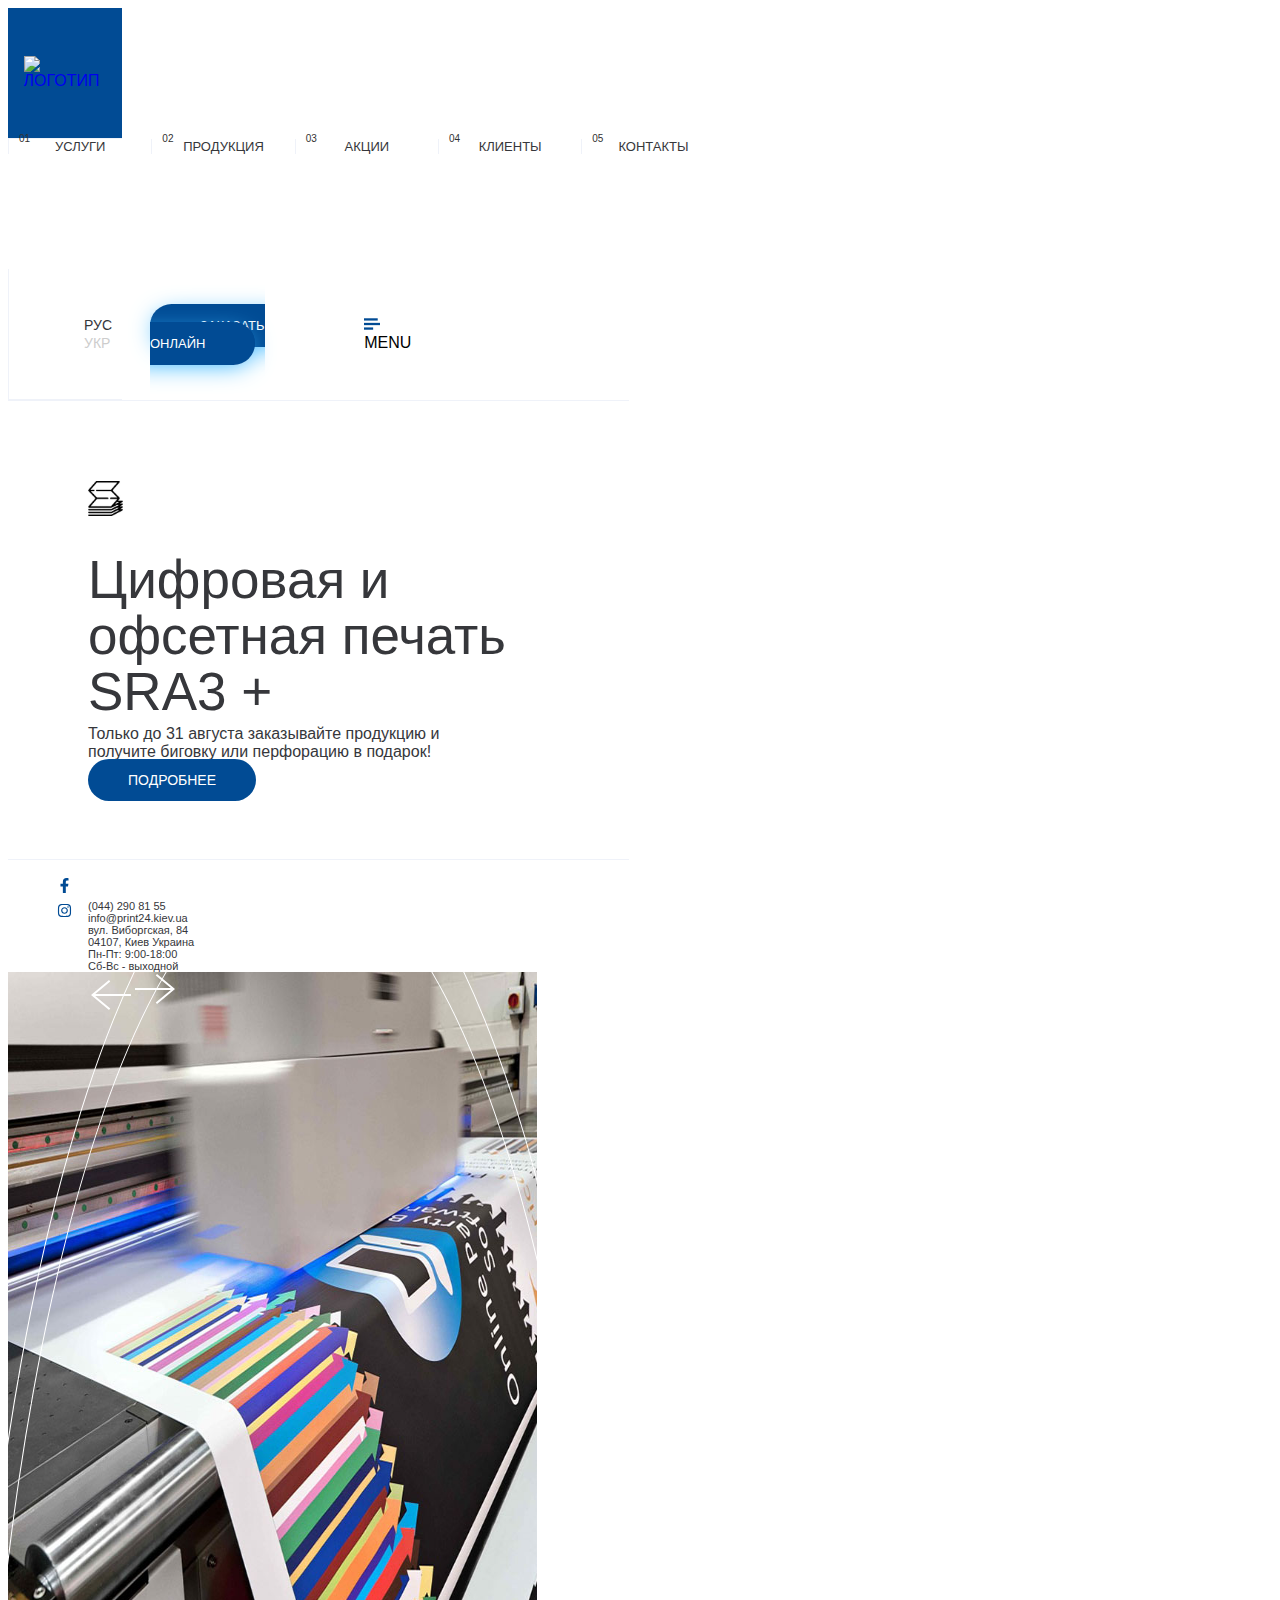
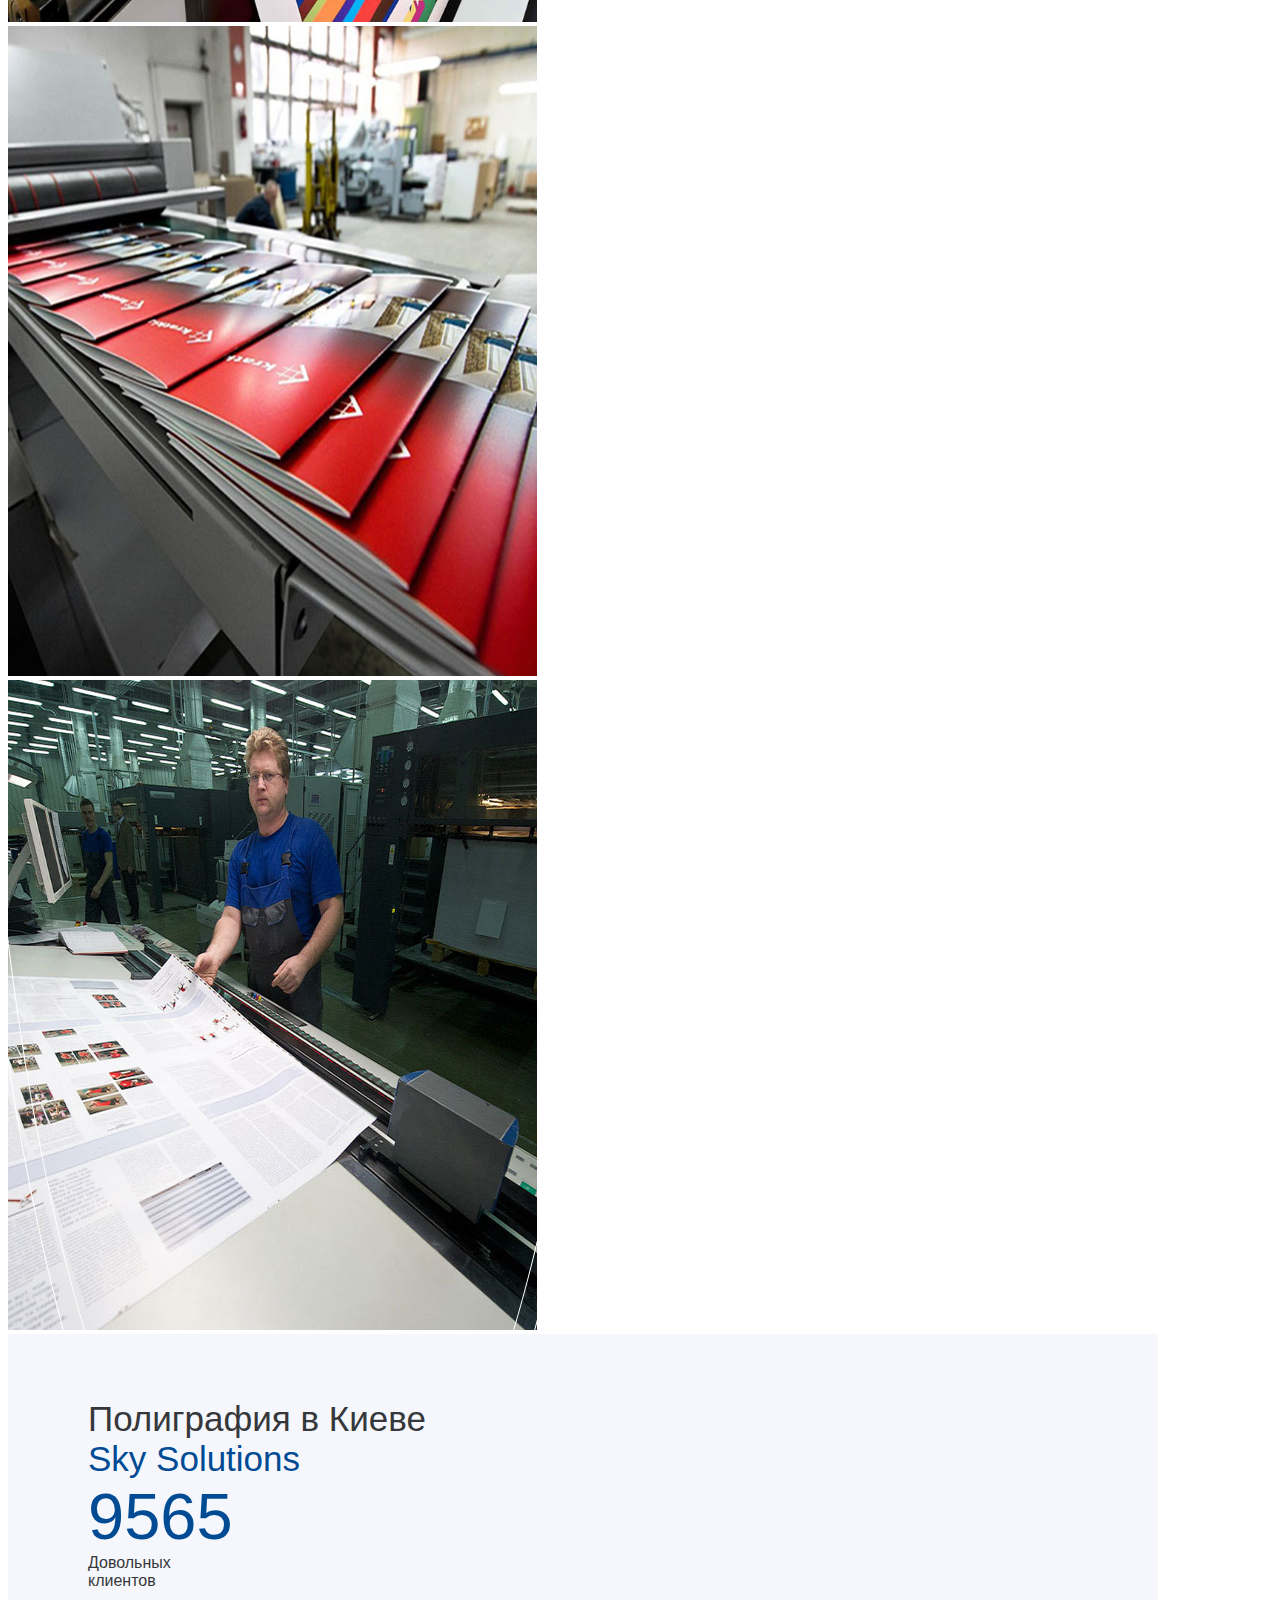
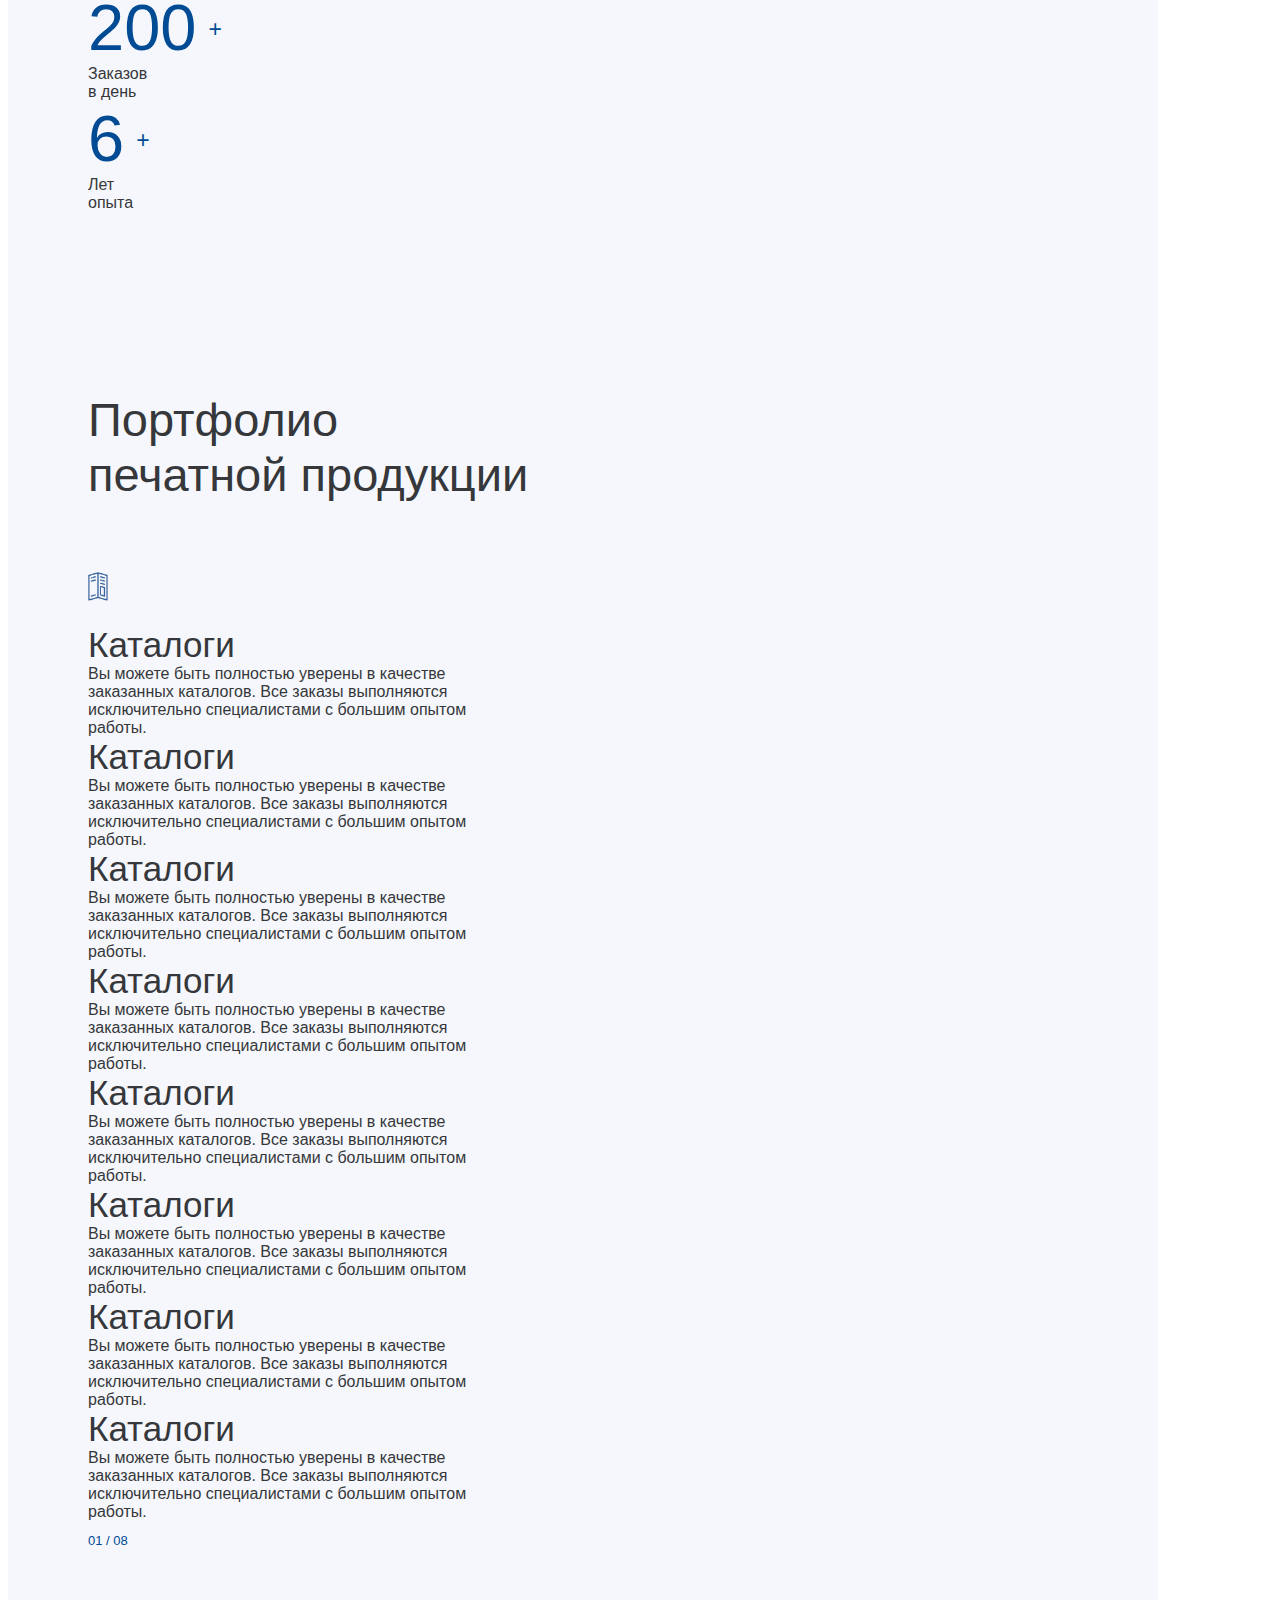
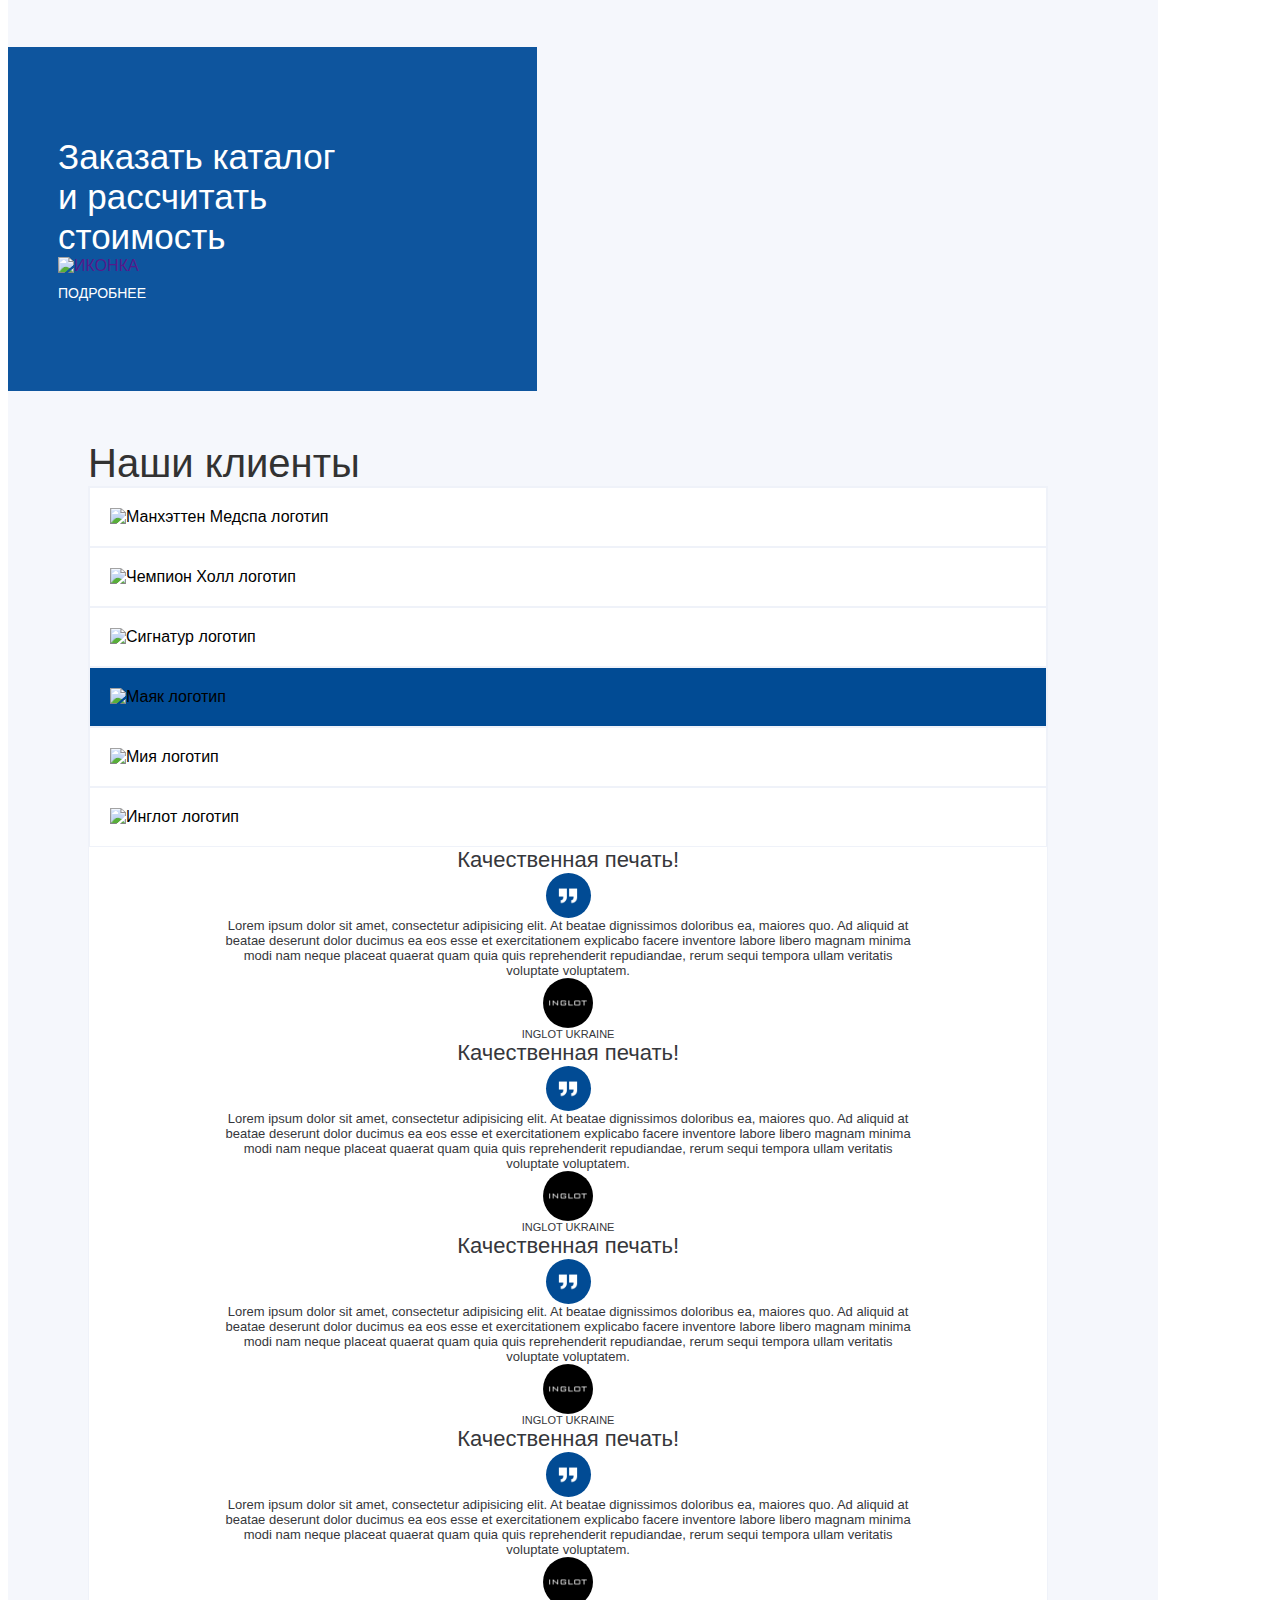
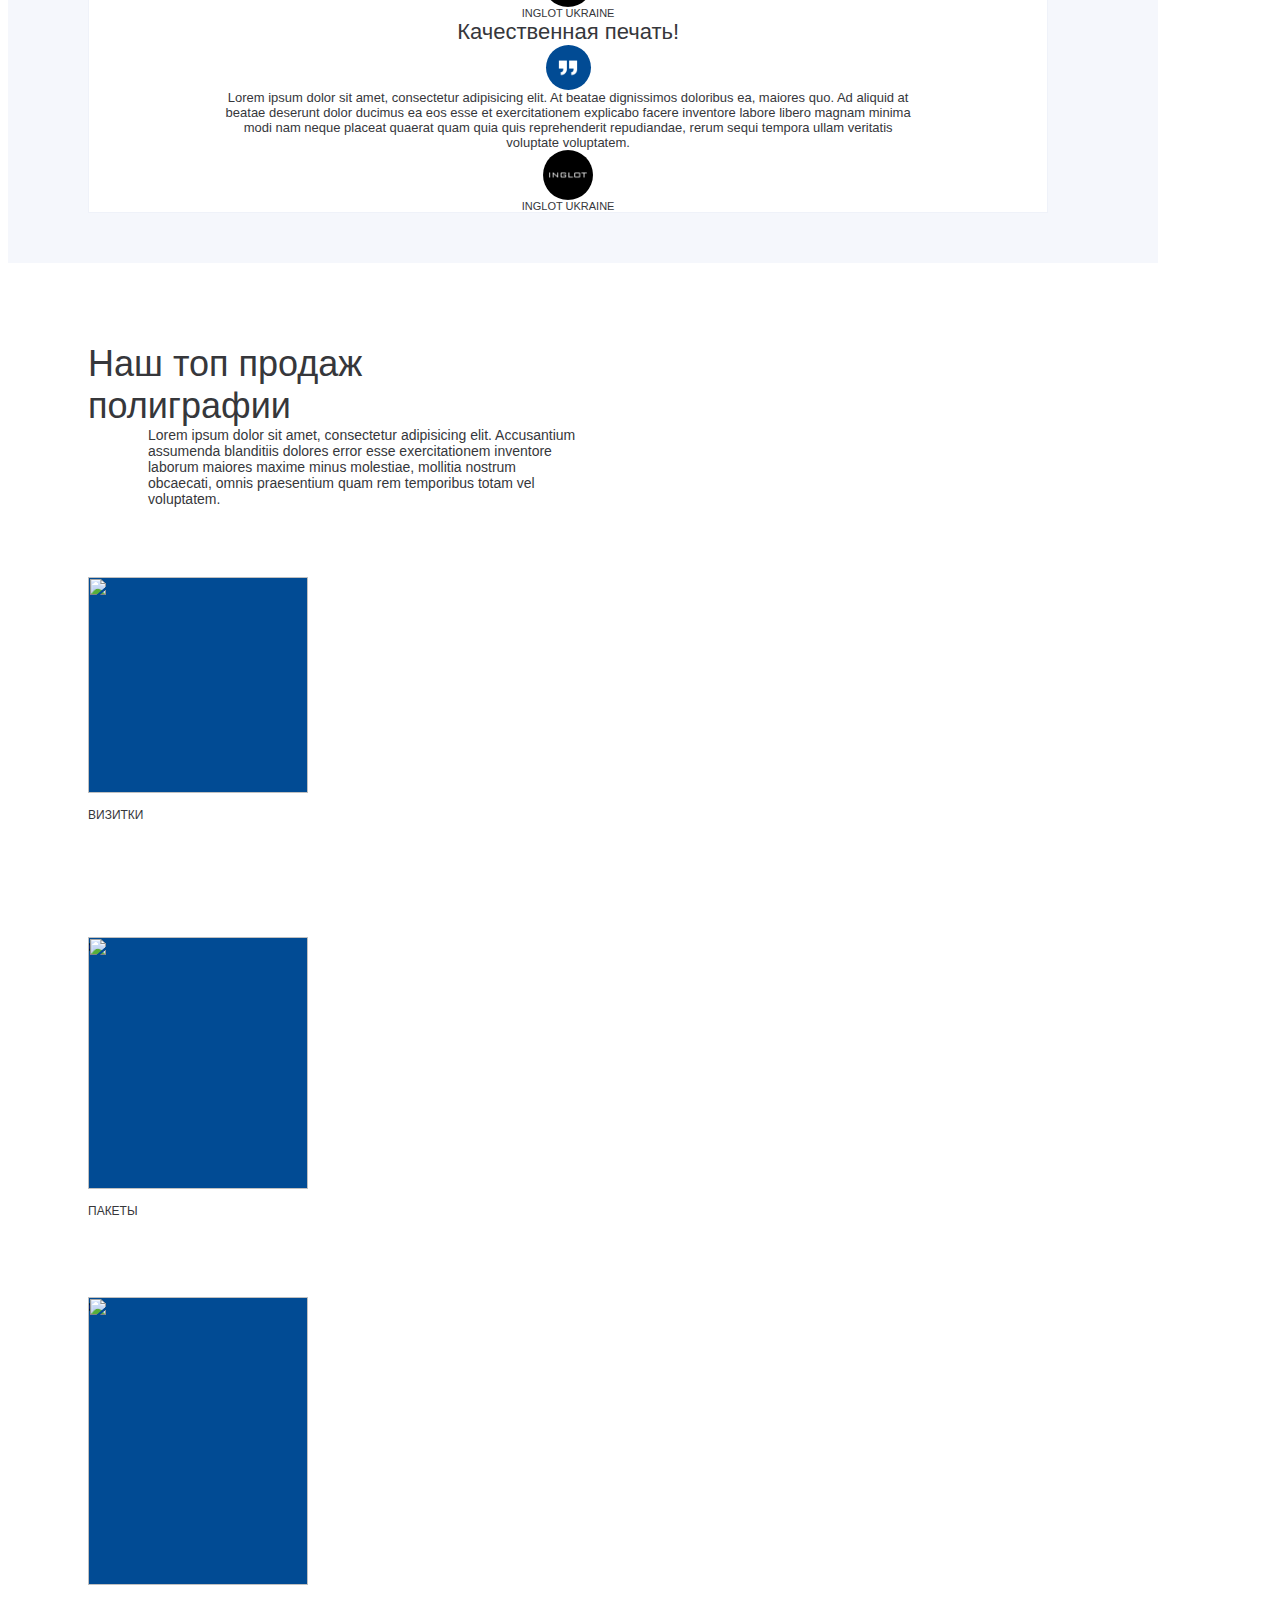
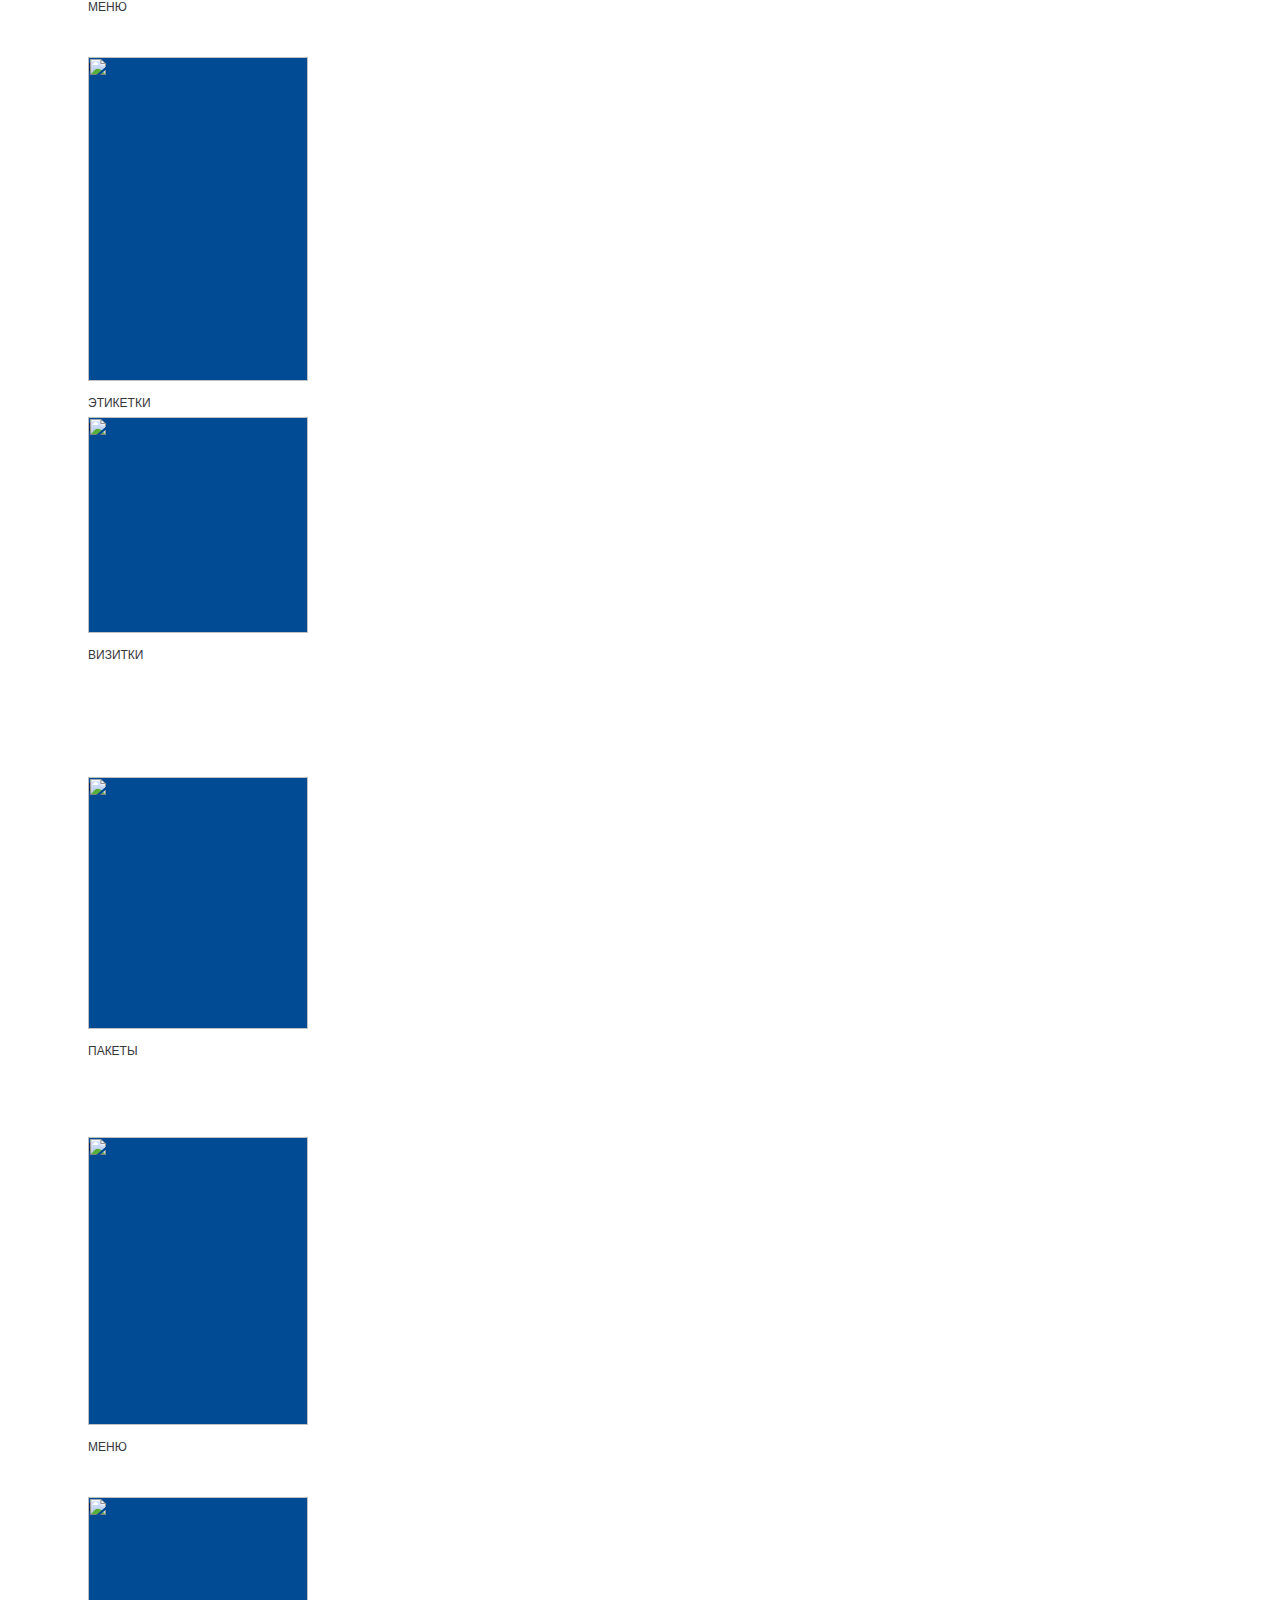
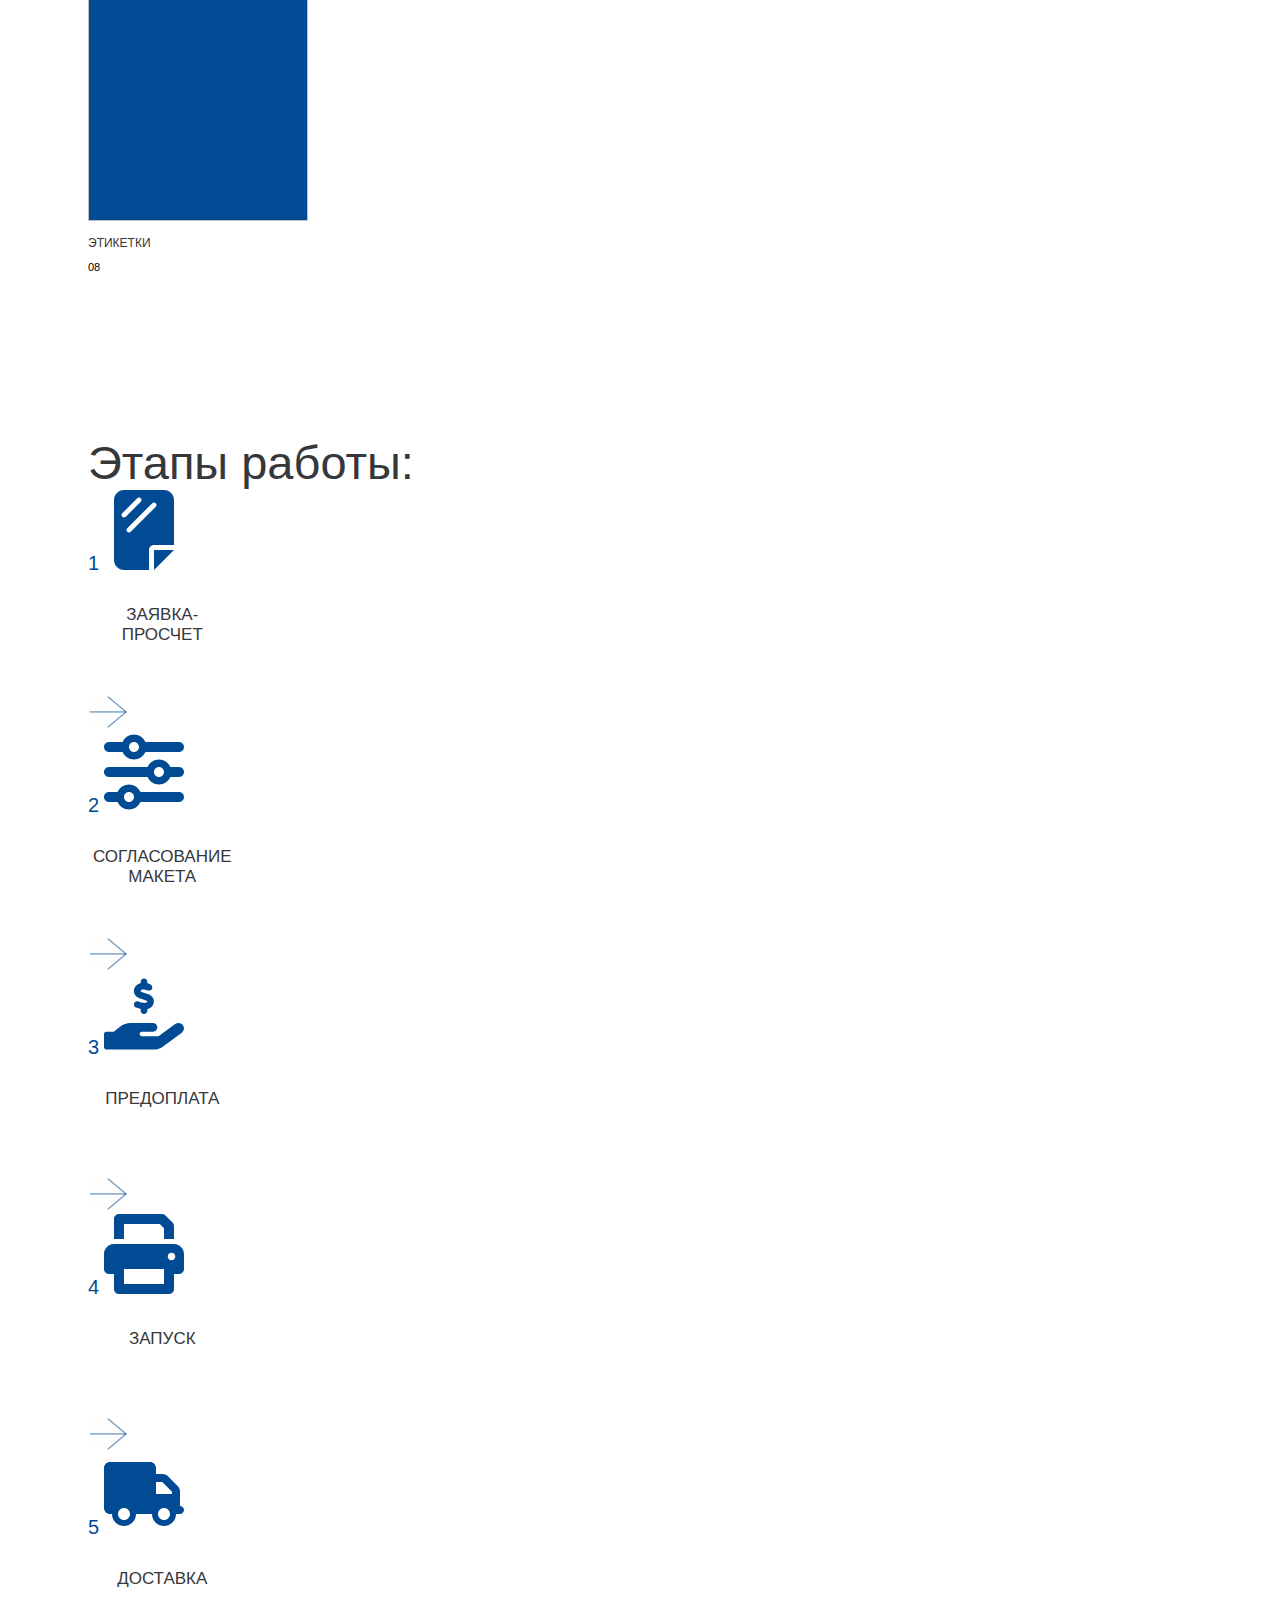
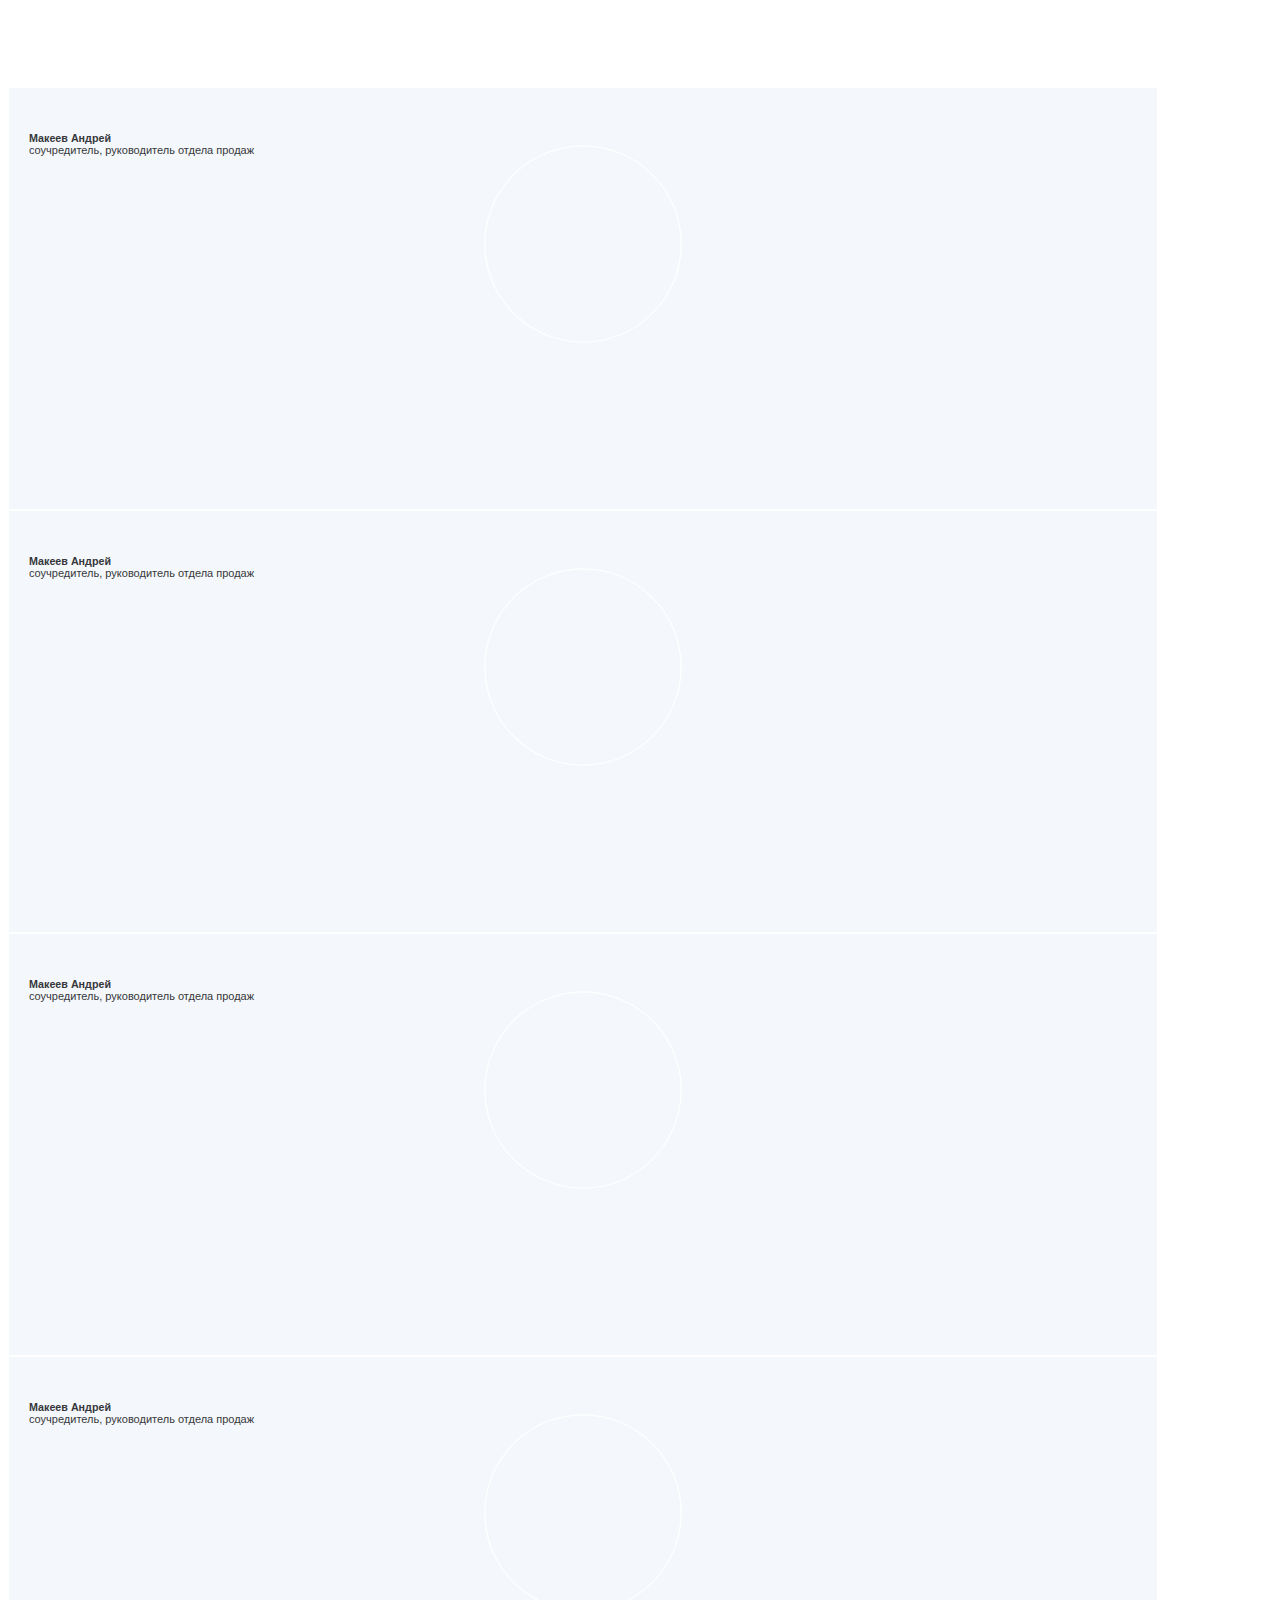
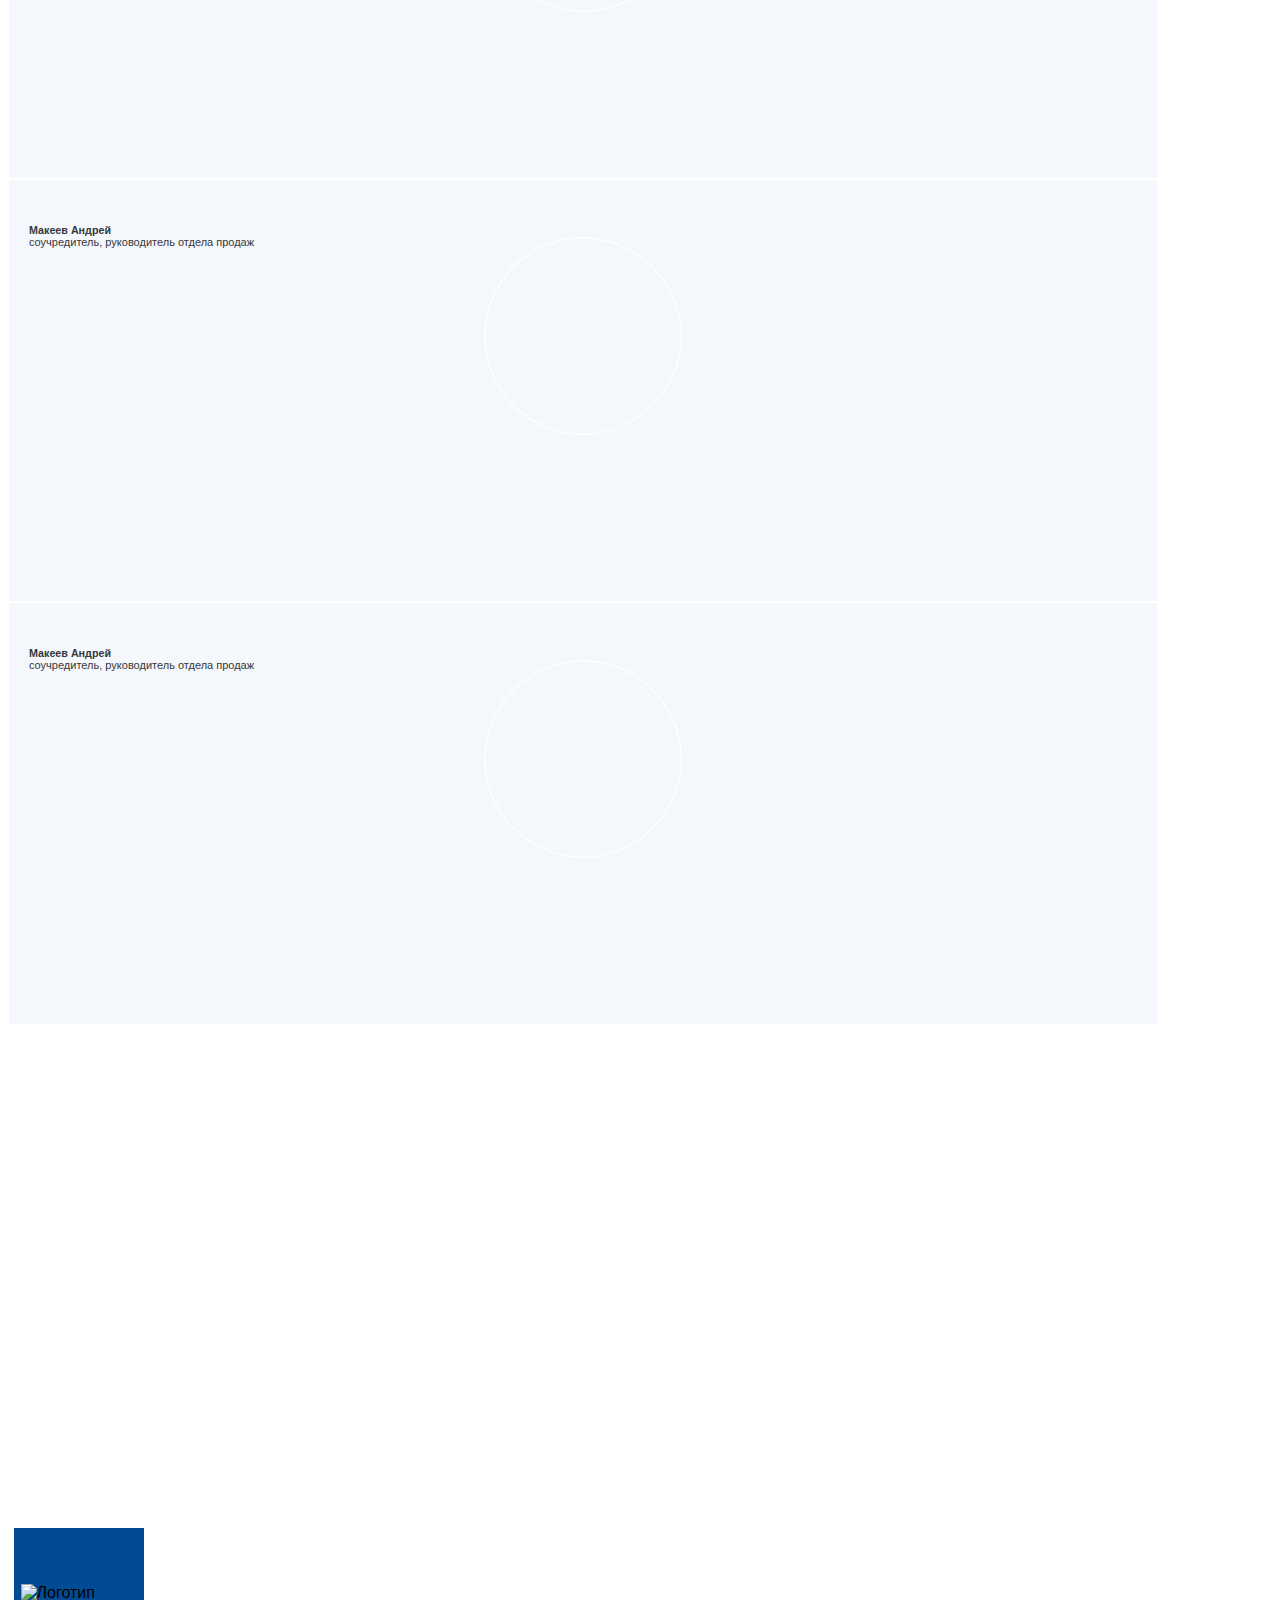
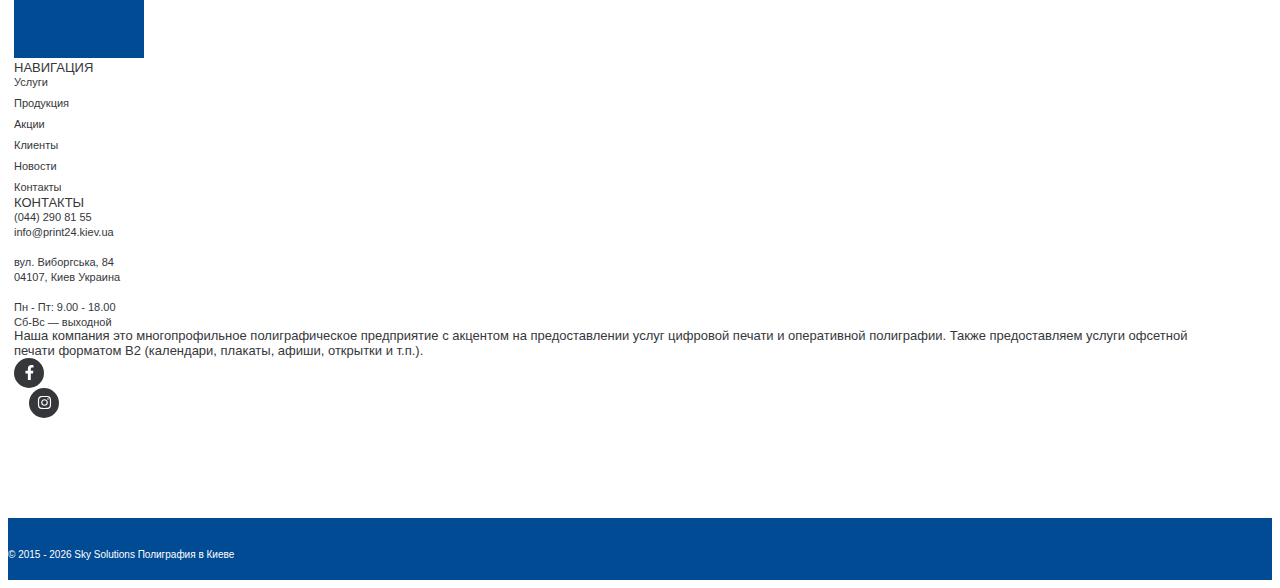
==== commit 45a8bf69: "[+] did some magic" ====
--- a/index.html
+++ b/index.html
@@ -55,12 +55,12 @@
     <header>
         <div class="row">
             <div class="col-md-1">
-                <div class="header-logo">
+                <div class="header-logo" id="header-logo">
                     <a href="./index.html"><img src="/img/logo.png" alt="Логотип"></a>
                 </div>
             </div>
             <div class="col-md-11 d-flex">
-                <div class="header-wrap-left-side d-flex justify-content-between">
+                <div class="header-wrap-left-side d-flex justify-content-between" id="header-wrap-left-side">
                     <div class="header-navigation">
                         <nav>
                             <ul>
@@ -88,7 +88,7 @@
                         </nav>
                     </div>
                 </div>
-                <div class="header-wrap-right-side">
+                <div class="header-wrap-right-side" id="header-wrap-right-side">
                     <div class="header-lang">
                         <div class="change-lang">
                             <span class="active-lang" id="lang-ru">РУС</span>
@@ -100,7 +100,8 @@
                     </div>
                     <div class="header-wrap-menu-btn d-none" id="menu-burger">
                         <a class="burger-menu">
-                            <svg width="16" height="12" viewBox="0 0 14 10" fill="none" xmlns="http://www.w3.org/2000/svg">
+                            <svg width="16" height="12" viewBox="0 0 14 10" fill="none"
+                                 xmlns="http://www.w3.org/2000/svg">
                                 <rect width="12" height="2" fill="#2E2E2E"></rect>
                                 <rect y="4" width="14" height="2" fill="#2E2E2E"></rect>
                                 <rect y="8" width="8" height="2" fill="#2E2E2E"></rect>
@@ -214,11 +215,11 @@
                                     <p>Довольных <br> клиентов</p>
                                 </div>
                                 <div class="col-md-4">
-                                    <p>200 +</p>
+                                    <p>200 <span>+</span></p>
                                     <p>Заказов <br> в день</p>
                                 </div>
                                 <div class="col-md-4">
-                                    <p>6 +</p>
+                                    <p>6 <span>+</span></p>
                                     <p>Лет <br> опыта</p>
                                 </div>
                             </div>
@@ -285,18 +286,10 @@
                         </div>
                         <div class="portfolio-leftside-footer d-flex justify-content-between align-items-center">
                             <span id="sliderCounter">01 / 08</span>
-                            <div class="portfolio-slider-arrows d-flex">
+                            <div class="portfolio-slider-arrows d-flex align-items-center">
                                 <a class="prod-slider-btn slick-arrow" id="portfolioArrowLeft">
-                                    <svg width="56" height="56" xmlns="http://www.w3.org/2000/svg" fill-rule="evenodd"
-                                         clip-rule="evenodd">
-                                        <path d="M2.117 12l7.527 6.235-.644.765-9-7.521 9-7.479.645.764-7.529 6.236h21.884v1h-21.883z"/>
-                                    </svg>
                                 </a>
                                 <a class="prod-slider-btn slick-arrow" id="portfolioArrowRight">
-                                    <svg width="56" height="56" xmlns="http://www.w3.org/2000/svg" fill-rule="evenodd"
-                                         clip-rule="evenodd">
-                                        <path d="M21.883 12l-7.527 6.235.644.765 9-7.521-9-7.479-.645.764 7.529 6.236h-21.884v1h21.883z"/>
-                                    </svg>
                                 </a>
                             </div>
                         </div>
@@ -304,7 +297,9 @@
                     <div class="col-md-5 portfolio-rightside d-flex justify-content-between align-items-start">
                         <h3>Заказать каталог <br>и рассчитать <br>стоимость</h3>
                         <div class="arrow-more d-flex flex-column align-items-end">
-                            <a href=""><img src="img/arrow-right-more.png" alt="Стрелка вправо"></a>
+                            <a href="">
+                                <img src="/img/thin-arrow-right.png" alt="Иконка">
+                            </a>
                             <a href=""><p>Подробнее</p></a>
                         </div>
                     </div>
@@ -313,7 +308,7 @@
             <section class="our-clients">
                 <div class="container">
                     <div class="row">
-                        <div class="col-md-12 text-center mb-5">
+                        <div class="col-md-12 text-center mb-2">
                             <h2>Наши клиенты</h2>
                         </div>
                     </div>
@@ -321,7 +316,7 @@
                         <div class="col-md-12">
                             <div class="our-clients-wrap">
                                 <div class="row our-clients-wrapper">
-                                    <div class="col-md-5 our-clients-wrap-leftside">
+                                    <div class="col-md-4 our-clients-wrap-leftside">
                                         <div class="row">
                                             <div class="col-md-6 our-clients-wrap-leftside-item">
                                                 <img src="/img/medspa-logo.png" alt="Манхэттен Медспа логотип">
@@ -347,106 +342,106 @@
                                             </div>
                                         </div>
                                     </div>
-                                    <div class="col-md-7 our-clients-wrap-rightside">
+                                    <div class="col-md-8 our-clients-wrap-rightside">
                                         <div class="our-clients-slider">
                                             <div class="our-clients-slider-item">
-                                                <h3 class="mb-3">Качественная печать</h3>
-                                                <div class="comment-icon mb-4">
+                                                <h3 class="mb-3">Качественная печать!</h3>
+                                                <div class="comment-icon mb-2">
                                                     <img src="/img/comments-icon.png" alt="Кавычки">
                                                 </div>
                                                 <p class="mb-3">
-                                                    Lorem ipsum dolor sit amet, consectetur adipisicing elit. At, aut beatae
-                                                    consequuntur dignissimos dolor fugit, iste laboriosam nam nulla quis
-                                                    quos repellendus tempore? A corporis dignissimos dolor dolorem
-                                                    doloremque error impedit in laboriosam, maxime non omnis praesentium
-                                                    recusandae, voluptates? Dolore in ipsa ipsam mollitia qui? Earum eveniet
-                                                    molestias officia qui ullam. Excepturi.
+                                                    Lorem ipsum dolor sit amet, consectetur adipisicing elit. At beatae
+                                                    dignissimos doloribus ea, maiores quo. Ad aliquid at beatae deserunt
+                                                    dolor ducimus ea eos esse et exercitationem explicabo facere
+                                                    inventore labore libero magnam minima modi nam neque placeat quaerat
+                                                    quam quia quis reprehenderit repudiandae, rerum sequi tempora ullam
+                                                    veritatis voluptate voluptatem.
                                                 </p>
                                                 <div class="comment-company">
                                                     <div class="comment-company-logo">
                                                         <img src="/img/inglot-logo.png" alt="Логотип Inglot Ukraine">
                                                     </div>
-                                                    <p>Inglot Ukraine</p>
+                                                    <span>Inglot Ukraine</span>
                                                 </div>
                                             </div>
                                             <div class="our-clients-slider-item">
-                                                <h3 class="mb-3">Качественная печать</h3>
-                                                <div class="comment-icon mb-4">
+                                                <h3 class="mb-3">Качественная печать!</h3>
+                                                <div class="comment-icon mb-2">
                                                     <img src="/img/comments-icon.png" alt="Кавычки">
                                                 </div>
                                                 <p class="mb-3">
-                                                    Lorem ipsum dolor sit amet, consectetur adipisicing elit. At, aut beatae
-                                                    consequuntur dignissimos dolor fugit, iste laboriosam nam nulla quis
-                                                    quos repellendus tempore? A corporis dignissimos dolor dolorem
-                                                    doloremque error impedit in laboriosam, maxime non omnis praesentium
-                                                    recusandae, voluptates? Dolore in ipsa ipsam mollitia qui? Earum eveniet
-                                                    molestias officia qui ullam. Excepturi.
+                                                    Lorem ipsum dolor sit amet, consectetur adipisicing elit. At beatae
+                                                    dignissimos doloribus ea, maiores quo. Ad aliquid at beatae deserunt
+                                                    dolor ducimus ea eos esse et exercitationem explicabo facere
+                                                    inventore labore libero magnam minima modi nam neque placeat quaerat
+                                                    quam quia quis reprehenderit repudiandae, rerum sequi tempora ullam
+                                                    veritatis voluptate voluptatem.
                                                 </p>
                                                 <div class="comment-company">
                                                     <div class="comment-company-logo">
                                                         <img src="/img/inglot-logo.png" alt="Логотип Inglot Ukraine">
                                                     </div>
-                                                    <p>Inglot Ukraine</p>
+                                                    <span>Inglot Ukraine</span>
                                                 </div>
                                             </div>
                                             <div class="our-clients-slider-item">
-                                                <h3 class="mb-3">Качественная печать</h3>
-                                                <div class="comment-icon mb-4">
+                                                <h3 class="mb-3">Качественная печать!</h3>
+                                                <div class="comment-icon mb-2">
                                                     <img src="/img/comments-icon.png" alt="Кавычки">
                                                 </div>
                                                 <p class="mb-3">
-                                                    Lorem ipsum dolor sit amet, consectetur adipisicing elit. At, aut beatae
-                                                    consequuntur dignissimos dolor fugit, iste laboriosam nam nulla quis
-                                                    quos repellendus tempore? A corporis dignissimos dolor dolorem
-                                                    doloremque error impedit in laboriosam, maxime non omnis praesentium
-                                                    recusandae, voluptates? Dolore in ipsa ipsam mollitia qui? Earum eveniet
-                                                    molestias officia qui ullam. Excepturi.
+                                                    Lorem ipsum dolor sit amet, consectetur adipisicing elit. At beatae
+                                                    dignissimos doloribus ea, maiores quo. Ad aliquid at beatae deserunt
+                                                    dolor ducimus ea eos esse et exercitationem explicabo facere
+                                                    inventore labore libero magnam minima modi nam neque placeat quaerat
+                                                    quam quia quis reprehenderit repudiandae, rerum sequi tempora ullam
+                                                    veritatis voluptate voluptatem.
                                                 </p>
                                                 <div class="comment-company">
                                                     <div class="comment-company-logo">
                                                         <img src="/img/inglot-logo.png" alt="Логотип Inglot Ukraine">
                                                     </div>
-                                                    <p>Inglot Ukraine</p>
+                                                    <span>Inglot Ukraine</span>
                                                 </div>
                                             </div>
                                             <div class="our-clients-slider-item">
-                                                <h3 class="mb-3">Качественная печать</h3>
-                                                <div class="comment-icon mb-4">
+                                                <h3 class="mb-3">Качественная печать!</h3>
+                                                <div class="comment-icon mb-2">
                                                     <img src="/img/comments-icon.png" alt="Кавычки">
                                                 </div>
                                                 <p class="mb-3">
-                                                    Lorem ipsum dolor sit amet, consectetur adipisicing elit. At, aut beatae
-                                                    consequuntur dignissimos dolor fugit, iste laboriosam nam nulla quis
-                                                    quos repellendus tempore? A corporis dignissimos dolor dolorem
-                                                    doloremque error impedit in laboriosam, maxime non omnis praesentium
-                                                    recusandae, voluptates? Dolore in ipsa ipsam mollitia qui? Earum eveniet
-                                                    molestias officia qui ullam. Excepturi.
+                                                    Lorem ipsum dolor sit amet, consectetur adipisicing elit. At beatae
+                                                    dignissimos doloribus ea, maiores quo. Ad aliquid at beatae deserunt
+                                                    dolor ducimus ea eos esse et exercitationem explicabo facere
+                                                    inventore labore libero magnam minima modi nam neque placeat quaerat
+                                                    quam quia quis reprehenderit repudiandae, rerum sequi tempora ullam
+                                                    veritatis voluptate voluptatem.
                                                 </p>
                                                 <div class="comment-company">
                                                     <div class="comment-company-logo">
                                                         <img src="/img/inglot-logo.png" alt="Логотип Inglot Ukraine">
                                                     </div>
-                                                    <p>Inglot Ukraine</p>
+                                                    <span>Inglot Ukraine</span>
                                                 </div>
                                             </div>
                                             <div class="our-clients-slider-item">
-                                                <h3 class="mb-3">Качественная печать</h3>
-                                                <div class="comment-icon mb-4">
+                                                <h3 class="mb-3">Качественная печать!</h3>
+                                                <div class="comment-icon mb-2">
                                                     <img src="/img/comments-icon.png" alt="Кавычки">
                                                 </div>
                                                 <p class="mb-3">
-                                                    Lorem ipsum dolor sit amet, consectetur adipisicing elit. At, aut beatae
-                                                    consequuntur dignissimos dolor fugit, iste laboriosam nam nulla quis
-                                                    quos repellendus tempore? A corporis dignissimos dolor dolorem
-                                                    doloremque error impedit in laboriosam, maxime non omnis praesentium
-                                                    recusandae, voluptates? Dolore in ipsa ipsam mollitia qui? Earum eveniet
-                                                    molestias officia qui ullam. Excepturi.
+                                                    Lorem ipsum dolor sit amet, consectetur adipisicing elit. At beatae
+                                                    dignissimos doloribus ea, maiores quo. Ad aliquid at beatae deserunt
+                                                    dolor ducimus ea eos esse et exercitationem explicabo facere
+                                                    inventore labore libero magnam minima modi nam neque placeat quaerat
+                                                    quam quia quis reprehenderit repudiandae, rerum sequi tempora ullam
+                                                    veritatis voluptate voluptatem.
                                                 </p>
                                                 <div class="comment-company">
                                                     <div class="comment-company-logo">
                                                         <img src="/img/inglot-logo.png" alt="Логотип Inglot Ukraine">
                                                     </div>
-                                                    <p>Inglot Ukraine</p>
+                                                    <span>Inglot Ukraine</span>
                                                 </div>
                                             </div>
                                         </div>
@@ -460,19 +455,20 @@
             <section class="top-sales">
                 <div class="container">
                     <div class="row top-sales-head">
-                        <div class="col-md-12 d-flex justify-content-between">
+                        <div class="col-md-12 d-flex justify-content-between mb-4">
                             <div class="top-sales-head-leftside">
-                                <h2>Наш топ продаж <br>полиграфии</h2>
+                                <h2>Наш топ продаж полиграфии</h2>
                             </div>
                             <div class="top-sales-head-rightside">
                                 <p>Lorem ipsum dolor sit amet, consectetur adipisicing elit. Accusantium assumenda
                                     blanditiis dolores error esse exercitationem inventore laborum maiores maxime minus
-                                    molestiae, mollitia nostrum obcaecati, omnis praesentium quam rem temporibus totam vel
+                                    molestiae, mollitia nostrum obcaecati, omnis praesentium quam rem temporibus totam
+                                    vel
                                     voluptatem.</p>
                             </div>
                         </div>
                     </div>
-                    <div class="row top-sales-body mt-5 d-flex justify-content-between align-items-start">
+                    <div class="row top-sales-body d-flex justify-content-between align-items-start">
                         <div class="col-md-9 top-sales-body-slider d-flex">
                             <div class="top-sales-body-slider-item d-flex justify-content-between flex-column">
                                 <div class="top-sales-body-slider-item-head">
@@ -564,18 +560,10 @@
                             </div>
                         </div>
                         <div class="col-md-3 d-flex justify-content-end">
-                            <div class="top-sales-slider-arrows d-flex">
+                            <div class="top-sales-slider-arrows d-flex align-items-center">
                                 <a class="prod-slider-btn slick-arrow" id="topSalesArrowLeft">
-                                    <svg width="56" height="56" xmlns="http://www.w3.org/2000/svg" fill-rule="evenodd"
-                                         clip-rule="evenodd">
-                                        <path d="M2.117 12l7.527 6.235-.644.765-9-7.521 9-7.479.645.764-7.529 6.236h21.884v1h-21.883z"/>
-                                    </svg>
                                 </a>
                                 <a class="prod-slider-btn slick-arrow" id="topSalesArrowRight">
-                                    <svg width="56" height="56" xmlns="http://www.w3.org/2000/svg" fill-rule="evenodd"
-                                         clip-rule="evenodd">
-                                        <path d="M21.883 12l-7.527 6.235.644.765 9-7.521-9-7.479-.645.764 7.529 6.236h-21.884v1h21.883z"/>
-                                    </svg>
                                 </a>
                             </div>
                         </div>
@@ -584,12 +572,12 @@
             </section>
             <section class="stages">
                 <div class="container">
-                    <div class="row stages-head mb-3">
+                    <div class="row stages-head mb-5">
                         <div class="col-md-12">
-                            <h1>Этапы работы</h1>
-                        </div>
-                    </div>
-                    <div class="row stages-body d-flex justify-content-around align-items-center">
+                            <h2>Этапы работы:</h2>
+                        </div>
+                    </div>
+                    <div class="row stages-body d-flex justify-content-around align-items-start">
                         <div class="stages-body-item d-flex flex-column justify-content-between">
                             <span class="d-flex justify-content-start">1</span>
                             <svg xmlns="http://www.w3.org/2000/svg" viewBox="0 0 384 512">
@@ -598,10 +586,7 @@
                             <p>Заявка-просчет</p>
                         </div>
                         <div class="stages-body-item-arrow">
-                            <svg width="50" height="40" xmlns="http://www.w3.org/2000/svg" fill-rule="evenodd"
-                                 clip-rule="evenodd">
-                                <path d="M21.883 12l-7.527 6.235.644.765 9-7.521-9-7.479-.645.764 7.529 6.236h-21.884v1h21.883z"/>
-                            </svg>
+                            <img src="/img/stages-arrow.png" alt="Иконка">
                         </div>
                         <div class="stages-body-item d-flex flex-column justify-content-between">
                             <span class="d-flex justify-content-start">2</span>
@@ -611,10 +596,7 @@
                             <p>Согласование макета</p>
                         </div>
                         <div class="stages-body-item-arrow">
-                            <svg width="50" height="40" xmlns="http://www.w3.org/2000/svg" fill-rule="evenodd"
-                                 clip-rule="evenodd">
-                                <path d="M21.883 12l-7.527 6.235.644.765 9-7.521-9-7.479-.645.764 7.529 6.236h-21.884v1h21.883z"/>
-                            </svg>
+                            <img src="/img/stages-arrow.png" alt="Иконка">
                         </div>
                         <div class="stages-body-item d-flex flex-column justify-content-between">
                             <span class="d-flex justify-content-start">3</span>
@@ -625,10 +607,7 @@
                             <br>
                         </div>
                         <div class="stages-body-item-arrow">
-                            <svg width="50" height="40" xmlns="http://www.w3.org/2000/svg" fill-rule="evenodd"
-                                 clip-rule="evenodd">
-                                <path d="M21.883 12l-7.527 6.235.644.765 9-7.521-9-7.479-.645.764 7.529 6.236h-21.884v1h21.883z"/>
-                            </svg>
+                            <img src="/img/stages-arrow.png" alt="Иконка">
                         </div>
                         <div class="stages-body-item d-flex flex-column justify-content-between">
                             <span class="d-flex justify-content-start">4</span>
@@ -639,10 +618,7 @@
                             <br>
                         </div>
                         <div class="stages-body-item-arrow">
-                            <svg width="50" height="40" xmlns="http://www.w3.org/2000/svg" fill-rule="evenodd"
-                                 clip-rule="evenodd">
-                                <path d="M21.883 12l-7.527 6.235.644.765 9-7.521-9-7.479-.645.764 7.529 6.236h-21.884v1h21.883z"/>
-                            </svg>
+                            <img src="/img/stages-arrow.png" alt="Иконка">
                         </div>
                         <div class="stages-body-item d-flex flex-column justify-content-between">
                             <span class="d-flex justify-content-start">5</span>
@@ -774,64 +750,76 @@
     </div>
 </div>
 
-
-<section class="footer">
-    <div class="container">
-        <div class="row">
-            <div class="col-md-3">
-                <div class="footer-logo">
-                    <img src="/img/logo.png" alt="Логотип">
+<div class="row row-footer">
+    <div class="col-md-1">
+        &nbsp;
+    </div>
+    <div class="col-md-11 ml-auto">
+        <section class="footer">
+            <div class="container">
+                <div class="row">
+                    <div class="col-md-3">
+                        <div class="footer-logo">
+                            <img src="/img/logo.png" alt="Логотип">
+                        </div>
+                    </div>
+                    <div class="col-md-2 d-flex flex-column justify-content-between">
+                        <span>Навигация</span>
+                        <ul class="mt-2">
+                            <li><a href="#">Услуги</a></li>
+                            <li><a href="./product.html">Продукция</a></li>
+                            <li><a href="#">Акции</a></li>
+                            <li><a href="#">Клиенты</a></li>
+                            <li><a href="#">Новости</a></li>
+                            <li><a href="./contact.html">Контакты</a></li>
+                        </ul>
+                    </div>
+                    <div class="col-md-2 footer-contacts d-flex flex-column justify-content-between">
+                        <span>Контакты</span>
+                        <ul class="mt-2">
+                            <li><a href="tel:0442908155">(044) 290 81 55</a></li>
+                            <li><a href="mailto:info@print24.kiev.ua">info@print24.kiev.ua</a></li>
+                            <li><a href="https://goo.gl/maps/pMYgJ7oGFidpgPdr6" target="_blank">вул. Виборгська, 84</a></li>
+                            <li>04107, Киев Украина</li>
+                            <li>Пн - Пт: 9.00 - 18.00</li>
+                            <li>Сб-Вс — выходной</li>
+                        </ul>
+                    </div>
+                    <div class="col-md-5 d-flex flex-column justify-content-between">
+                        <p>Наша компания это многопрофильное полиграфическое предприятие с акцентом на предоставлении услуг
+                            цифровой печати и оперативной полиграфии. Также предоставляем услуги офсетной печати форматом B2
+                            (календари, плакаты, афиши, открытки и т.п.).</p>
+                        <div class="social-networks d-flex justify-content-start align-items-center">
+                            <a href="">
+                                <div class="social-fb">
+                                    <svg xmlns="http://www.w3.org/2000/svg" viewBox="0 0 320 512">
+                                        <path d="M279.14 288l14.22-92.66h-88.91v-60.13c0-25.35 12.42-50.06 52.24-50.06h40.42V6.26S260.43 0 225.36 0c-73.22 0-121.08 44.38-121.08 124.72v70.62H22.89V288h81.39v224h100.17V288z"/>
+                                    </svg>
+                                </div>
+                            </a>
+                            <a href="">
+                                <div class="social-inst">
+                                    <svg xmlns="http://www.w3.org/2000/svg" viewBox="0 0 448 512">
+                                        <path d="M224.1 141c-63.6 0-114.9 51.3-114.9 114.9s51.3 114.9 114.9 114.9S339 319.5 339 255.9 287.7 141 224.1 141zm0 189.6c-41.1 0-74.7-33.5-74.7-74.7s33.5-74.7 74.7-74.7 74.7 33.5 74.7 74.7-33.6 74.7-74.7 74.7zm146.4-194.3c0 14.9-12 26.8-26.8 26.8-14.9 0-26.8-12-26.8-26.8s12-26.8 26.8-26.8 26.8 12 26.8 26.8zm76.1 27.2c-1.7-35.9-9.9-67.7-36.2-93.9-26.2-26.2-58-34.4-93.9-36.2-37-2.1-147.9-2.1-184.9 0-35.8 1.7-67.6 9.9-93.9 36.1s-34.4 58-36.2 93.9c-2.1 37-2.1 147.9 0 184.9 1.7 35.9 9.9 67.7 36.2 93.9s58 34.4 93.9 36.2c37 2.1 147.9 2.1 184.9 0 35.9-1.7 67.7-9.9 93.9-36.2 26.2-26.2 34.4-58 36.2-93.9 2.1-37 2.1-147.8 0-184.8zM398.8 388c-7.8 19.6-22.9 34.7-42.6 42.6-29.5 11.7-99.5 9-132.1 9s-102.7 2.6-132.1-9c-19.6-7.8-34.7-22.9-42.6-42.6-11.7-29.5-9-99.5-9-132.1s-2.6-102.7 9-132.1c7.8-19.6 22.9-34.7 42.6-42.6 29.5-11.7 99.5-9 132.1-9s102.7-2.6 132.1 9c19.6 7.8 34.7 22.9 42.6 42.6 11.7 29.5 9 99.5 9 132.1s2.7 102.7-9 132.1z"/>
+                                    </svg>
+                                </div>
+                            </a>
+                        </div>
+                    </div>
                 </div>
             </div>
-            <div class="col-md-2 d-flex flex-column justify-content-between">
-                <span>Навигация</span>
-                <ul class="mt-3">
-                    <li><a href="#">Услуги</a></li>
-                    <li><a href="./product.html">Продукция</a></li>
-                    <li><a href="#">Акции</a></li>
-                    <li><a href="#">Клиенты</a></li>
-                    <li><a href="#">Новости</a></li>
-                    <li><a href="./contact.html">Контакты</a></li>
-                </ul>
-            </div>
-            <div class="col-md-2 footer-contacts d-flex flex-column justify-content-between">
-                <span>Контакты</span>
-                <ul class="mt-3">
-                    <li><a href="tel:0442909199">(044) 290 91 99</a></li>
-                    <li><a href="mailto:info@print24.kiev.ua">info@print24.kiev.ua</a></li>
-                    <li><a href="https://goo.gl/maps/pMYgJ7oGFidpgPdr6" target="_blank">вул. Виборгська, 84</a></li>
-                    <li>04107, Киев Украина</li>
-                    <li>Пн - Пт: 9.00 - 18.00</li>
-                    <li>Сб-Вс — выходной</li>
-                </ul>
-            </div>
-            <div class="col-md-5 d-flex flex-column justify-content-between">
-                <p>Наша компания это многопрофильное полиграфическое предприятие с акцентом на предоставлении услуг
-                    цифровой печати и оперативной полиграфии. Также предоставляем услуги офсетной печати форматом B2
-                    (календари, плакаты, афиши, открытки и т.п.).</p>
-                <div class="social-networks d-flex justify-content-start align-items-center">
-                    <a href="">
-                        <div class="social-fb">
-                            <svg xmlns="http://www.w3.org/2000/svg" viewBox="0 0 320 512">
-                                <path d="M279.14 288l14.22-92.66h-88.91v-60.13c0-25.35 12.42-50.06 52.24-50.06h40.42V6.26S260.43 0 225.36 0c-73.22 0-121.08 44.38-121.08 124.72v70.62H22.89V288h81.39v224h100.17V288z"/>
-                            </svg>
-                        </div>
-                    </a>
-                    <a href="">
-                        <div class="social-inst">
-                            <svg xmlns="http://www.w3.org/2000/svg" viewBox="0 0 448 512">
-                                <path d="M224.1 141c-63.6 0-114.9 51.3-114.9 114.9s51.3 114.9 114.9 114.9S339 319.5 339 255.9 287.7 141 224.1 141zm0 189.6c-41.1 0-74.7-33.5-74.7-74.7s33.5-74.7 74.7-74.7 74.7 33.5 74.7 74.7-33.6 74.7-74.7 74.7zm146.4-194.3c0 14.9-12 26.8-26.8 26.8-14.9 0-26.8-12-26.8-26.8s12-26.8 26.8-26.8 26.8 12 26.8 26.8zm76.1 27.2c-1.7-35.9-9.9-67.7-36.2-93.9-26.2-26.2-58-34.4-93.9-36.2-37-2.1-147.9-2.1-184.9 0-35.8 1.7-67.6 9.9-93.9 36.1s-34.4 58-36.2 93.9c-2.1 37-2.1 147.9 0 184.9 1.7 35.9 9.9 67.7 36.2 93.9s58 34.4 93.9 36.2c37 2.1 147.9 2.1 184.9 0 35.9-1.7 67.7-9.9 93.9-36.2 26.2-26.2 34.4-58 36.2-93.9 2.1-37 2.1-147.8 0-184.8zM398.8 388c-7.8 19.6-22.9 34.7-42.6 42.6-29.5 11.7-99.5 9-132.1 9s-102.7 2.6-132.1-9c-19.6-7.8-34.7-22.9-42.6-42.6-11.7-29.5-9-99.5-9-132.1s-2.6-102.7 9-132.1c7.8-19.6 22.9-34.7 42.6-42.6 29.5-11.7 99.5-9 132.1-9s102.7-2.6 132.1 9c19.6 7.8 34.7 22.9 42.6 42.6 11.7 29.5 9 99.5 9 132.1s2.7 102.7-9 132.1z"/>
-                            </svg>
-                        </div>
-                    </a>
-                </div>
-            </div>
-        </div>
+        </section>
     </div>
-</section>
+</div>
+
 
 <footer class="row foot-footer">
-    <p>&copy; 2015 - <span id="currentYear"></span> Sky Solutions Полиграфия в Киеве</p>
+    <div class="col-md-1">
+        &nbsp;
+    </div>
+    <div class="col-md-11">
+        <p>&copy; 2015 - <span id="currentYear"></span> Sky Solutions Полиграфия в Киеве</p>
+    </div>
 </footer>
 
 <script src="script/jquery-3.6.0.min.js"></script>
--- a/style/style.css
+++ b/style/style.css
@@ -27,7 +27,7 @@
 }
 
 .container {
-  max-width: 1500px !important;
+  max-width: 100% !important;
   padding: 0 !important;
 }
 
@@ -150,8 +150,12 @@
   align-items: center;
   padding-left: 60px;
 }
+header .header-wrap-right-side .header-lang {
+  margin-left: 15px;
+}
 header .header-wrap-right-side .header-lang .change-lang span {
   color: #cdcdcd;
+  font-size: 14px;
   transition: 0.3s ease;
 }
 header .header-wrap-right-side .header-lang .change-lang span:first-child {
@@ -166,7 +170,7 @@
 header .header-wrap-right-side .header-btn-order a {
   font-weight: 300;
   font-size: 13px;
-  padding: 13px 45px;
+  padding: 14px 50px;
   background: #014b94;
   color: #fff;
   border-radius: 30px;
@@ -179,13 +183,13 @@
 
 .left-aside {
   border-right: 0.5px solid #eff2f9;
-  border-left: 0.5px solid #eff2f9;
+  border-bottom: 0.5px solid #eff2f9;
   display: flex;
   justify-content: center;
 }
 .left-aside .social-networks {
   position: fixed;
-  bottom: 50px;
+  bottom: -30px;
   margin: 0 auto;
   transition: 0.4s ease;
 }
@@ -214,8 +218,14 @@
   max-width: 2560px;
   margin: 0 auto;
 }
+.hero .hero-wrap .col-md-5 {
+  max-width: 46%;
+  flex: 0 0 46%;
+}
 .hero .hero-wrap .col-md-7 {
   background: #fff;
+  max-width: 54%;
+  flex: 0 0 54%;
 }
 .hero .hero-wrap .col-md-7 .hero-head {
   padding: 80px 0 0 80px;
@@ -250,12 +260,12 @@
 }
 .hero .hero-wrap .col-md-7 .hero-footer {
   padding: 40px 0 0 80px;
-  margin-top: 100px;
+  margin-top: 70px;
   border-top: 0.5px solid #eff2f9;
 }
 .hero .hero-wrap .col-md-7 .hero-footer p {
   color: #36373b;
-  font-size: 12px;
+  font-size: 11px;
   margin-bottom: 0;
 }
 .hero .hero-wrap .hero-rightside {
@@ -354,7 +364,7 @@
 }
 
 .polygraphy-in-kiev {
-  padding: 50px 0 50px 80px;
+  padding: 50px 0 80px 80px;
   background: #F5F7FC;
   position: relative;
   z-index: 2;
@@ -362,23 +372,47 @@
 .polygraphy-in-kiev .container {
   max-width: 100% !important;
 }
+.polygraphy-in-kiev .row {
+  align-items: start;
+}
+.polygraphy-in-kiev .col-md-5 {
+  margin-top: 15px;
+}
 .polygraphy-in-kiev .col-md-5 h2 {
   color: #36373b;
+  font-size: 35px;
 }
 .polygraphy-in-kiev .col-md-5 span {
   color: #014b94;
 }
 .polygraphy-in-kiev .col-md-7 .col-md-4 p {
+  display: flex;
+  align-items: center;
   color: #36373b;
 }
 .polygraphy-in-kiev .col-md-7 .col-md-4 p:first-child {
-  font-size: 60px;
-  font-weight: 400;
+  font-size: 65px;
+  font-weight: 300;
   color: #014b94;
+  margin-bottom: 0;
+}
+.polygraphy-in-kiev .col-md-7 .col-md-4 p span {
+  font-size: 23px;
+  font-weight: 500;
+  margin-left: 12px;
+  margin-top: 5px;
 }
 
 .portfolio {
   background: #F5F7FC;
+}
+.portfolio .col-md-7 {
+  max-width: 54%;
+  flex: 0 0 54%;
+}
+.portfolio .col-md-5 {
+  max-width: 46%;
+  flex: 0 0 46%;
 }
 .portfolio .row {
   max-width: 2560px;
@@ -388,8 +422,8 @@
   padding: 100px 30px 80px 80px;
 }
 .portfolio .portfolio-leftside h2 {
-  font-size: 40px;
-  margin-bottom: 100px;
+  font-size: 47px;
+  margin-bottom: 70px;
   color: #36373b;
 }
 .portfolio .portfolio-leftside h3 {
@@ -397,29 +431,44 @@
   color: #36373b;
 }
 .portfolio .portfolio-leftside p {
-  width: 60%;
+  width: 80%;
   color: #36373b;
 }
 .portfolio .portfolio-leftside .portfolio-leftside-body img {
   width: 20px;
   margin-bottom: 20px;
 }
+.portfolio .portfolio-leftside .portfolio-leftside-footer {
+  margin-top: 10px;
+}
 .portfolio .portfolio-leftside .portfolio-leftside-footer span {
   color: #014b94;
+  font-size: 13px;
 }
 .portfolio .portfolio-leftside .portfolio-leftside-footer .portfolio-slider-arrow-left {
   margin-right: 20px;
 }
-.portfolio .portfolio-leftside .portfolio-leftside-footer svg {
-  fill: #eff2f9;
-  transition: 0.3s ease;
-}
-.portfolio .portfolio-leftside .portfolio-leftside-footer svg:hover {
-  fill: #014b94;
+.portfolio .portfolio-leftside .portfolio-leftside-footer .prod-slider-btn {
+  background-size: 40px;
+  width: 40px;
+  height: 18px;
+  transition: 0.4s ease;
+}
+.portfolio .portfolio-leftside .portfolio-leftside-footer .prod-slider-btn:first-child {
+  background-image: url(/img/portfolio-arrow-left.png);
+  margin-right: 20px;
+}
+.portfolio .portfolio-leftside .portfolio-leftside-footer .prod-slider-btn:first-child:hover {
+  background-image: url(/img/portfolio-arrow-left-active.png);
+}
+.portfolio .portfolio-leftside .portfolio-leftside-footer .prod-slider-btn:last-child {
+  background-image: url(/img/portfolio-arrow-right.png);
+}
+.portfolio .portfolio-leftside .portfolio-leftside-footer .prod-slider-btn:last-child:hover {
+  background-image: url(/img/portfolio-arrow-right-active.png);
+}
+.portfolio .portfolio-leftside .portfolio-leftside-footer .prod-slider-btn:hover {
   cursor: pointer;
-}
-.portfolio .portfolio-leftside .portfolio-leftside-footer path {
-  transform: scale(1.5);
 }
 .portfolio .portfolio-rightside {
   background-color: #0e559e;
@@ -431,16 +480,22 @@
   font-size: 35px;
 }
 .portfolio .portfolio-rightside .arrow-more img {
-  width: 60px;
+  width: 50px;
+  margin-bottom: 10px;
 }
 .portfolio .portfolio-rightside .arrow-more p {
   text-transform: uppercase;
   color: #fff;
+  font-size: 14px;
 }
 
 .our-clients {
-  padding: 50px 80px;
+  padding: 50px 110px 50px 80px;
   background: #F5F7FC;
+}
+.our-clients h2 {
+  font-size: 40px;
+  color: #323232;
 }
 .our-clients .our-clients-wrap {
   background: #fff;
@@ -458,14 +513,14 @@
   transition: 0.3s;
 }
 .our-clients .our-clients-wrap .our-clients-wrap-leftside .our-clients-wrap-leftside-item img {
-  width: 70%;
+  width: 80%;
 }
 .our-clients .our-clients-wrap .our-clients-wrap-leftside .our-clients-wrap-leftside-item:hover {
   background: #014b94;
 }
 .our-clients .our-clients-wrap .our-clients-wrap-rightside {
-  padding: 50px 90px 0 90px;
-  margin-top: 30px;
+  padding: 0 90px;
+  margin: auto;
 }
 .our-clients .our-clients-wrap .our-clients-wrap-rightside .our-clients-slider-item {
   display: flex;
@@ -475,13 +530,23 @@
 .our-clients .our-clients-wrap .our-clients-wrap-rightside .our-clients-slider-item h3 {
   color: #36373b;
   text-align: center;
+  font-size: 22px;
 }
 .our-clients .our-clients-wrap .our-clients-wrap-rightside .our-clients-slider-item p {
   color: #36373b;
+  font-weight: 300;
+  font-size: 13px;
+  width: 90%;
+}
+.our-clients .our-clients-wrap .our-clients-wrap-rightside .our-clients-slider-item span {
+  color: #36373b;
+  font-size: 11px;
+  font-weight: 300;
+  text-transform: uppercase;
 }
 .our-clients .our-clients-wrap .our-clients-wrap-rightside .our-clients-slider-item .comment-icon {
-  width: 50px;
-  height: 50px;
+  width: 45px;
+  height: 45px;
   background: #014b94;
   border-radius: 50%;
   display: flex;
@@ -489,7 +554,7 @@
   align-items: center;
 }
 .our-clients .our-clients-wrap .our-clients-wrap-rightside .our-clients-slider-item .comment-icon img {
-  width: 30px;
+  width: 20px;
 }
 .our-clients .our-clients-wrap .our-clients-wrap-rightside .our-clients-slider-item .comment-company {
   display: flex;
@@ -520,6 +585,7 @@
   display: flex;
   justify-content: space-around;
   align-items: center;
+  margin-top: 20px;
 }
 .our-clients .our-clients-wrap .slick-dots li {
   background: #f4f7fc;
@@ -548,15 +614,25 @@
   color: #36373b;
 }
 .top-sales .top-sales-head .top-sales-head-leftside {
-  width: 30%;
+  width: 40%;
+}
+.top-sales .top-sales-head .top-sales-head-leftside h2 {
+  font-size: 36px;
 }
 .top-sales .top-sales-head .top-sales-head-rightside {
   width: 50%;
 }
+.top-sales .top-sales-head .top-sales-head-rightside p {
+  font-size: 14px;
+  margin-left: 60px;
+}
+.top-sales .top-sales-body {
+  margin-top: 70px;
+}
 .top-sales .top-sales-body .top-sales-body-slider-item {
-  width: 200px;
-  height: 400px;
-  margin-right: 50px;
+  width: 220px;
+  height: 360px;
+  margin-right: 45px;
 }
 .top-sales .top-sales-body .top-sales-body-slider-item .top-sales-body-slider-item-head {
   width: 100%;
@@ -566,7 +642,7 @@
   margin-top: 15px;
   text-transform: uppercase;
   color: #36373b;
-  font-size: 15px;
+  font-size: 12px;
 }
 .top-sales .top-sales-body .top-sales-body-slider-item .top-sales-body-slider-item-head .top-sales-body-slider-item-head-img {
   background: #014b94;
@@ -587,48 +663,43 @@
   height: 80%;
 }
 .top-sales .top-sales-body .top-sales-body-slider-item .top-sales-body-slider-item-footer span {
-  font-size: 13px;
+  font-size: 11px;
 }
 .top-sales .top-sales-slider-arrows span {
   color: #014b94;
 }
 .top-sales .top-sales-slider-arrows #topSalesArrowLeft {
-  position: relative;
-}
-.top-sales .top-sales-slider-arrows #topSalesArrowLeft:before {
-  content: "(";
-  position: absolute;
-  top: 3px;
-  left: -10px;
-  margin: 0 auto;
-  width: 10px;
-  height: 10px;
-  transform: scale(2);
-  color: #014b94;
-  opacity: 0;
-  transition: 0.3s ease;
-}
-.top-sales .top-sales-slider-arrows #topSalesArrowLeft:hover:before {
-  opacity: 1;
+  background-image: url(/img/top-sales-left.png);
+  background-repeat: no-repeat;
+  background-size: 40px;
+  width: 40px;
+  height: 40px;
+  transition: 0.4s ease;
+  margin-right: 30px;
+}
+.top-sales .top-sales-slider-arrows #topSalesArrowLeft:hover {
+  cursor: pointer;
+  background-image: url(/img/top-sales-left-active.png);
+  background-repeat: no-repeat;
+  background-size: 55px;
+  width: 55px;
+  height: 41px;
 }
 .top-sales .top-sales-slider-arrows #topSalesArrowRight {
-  position: relative;
-}
-.top-sales .top-sales-slider-arrows #topSalesArrowRight:before {
-  content: ")";
-  position: absolute;
-  top: 3px;
-  right: -10px;
-  margin: 0 auto;
-  width: 10px;
-  height: 10px;
-  transform: scale(2);
-  color: #014b94;
-  opacity: 0;
-  transition: 0.3s ease;
-}
-.top-sales .top-sales-slider-arrows #topSalesArrowRight:hover:before {
-  opacity: 1;
+  background-image: url(/img/top-sales-right.png);
+  background-repeat: no-repeat;
+  background-size: 40px;
+  width: 40px;
+  height: 40px;
+  transition: 0.4s ease;
+}
+.top-sales .top-sales-slider-arrows #topSalesArrowRight:hover {
+  cursor: pointer;
+  background-image: url(/img/top-sales-right-active.png);
+  background-repeat: no-repeat;
+  background-size: 55px;
+  width: 55px;
+  height: 41px;
 }
 .top-sales .top-sales-slider-arrows svg {
   fill: #eff2f9;
@@ -638,9 +709,6 @@
   fill: #014b94;
   cursor: pointer;
 }
-.top-sales .top-sales-slider-arrows #topSalesArrowLeft {
-  margin-right: 20px;
-}
 .top-sales .top-sales-slider-arrows path {
   transform: scale(2);
 }
@@ -650,12 +718,13 @@
 }
 .stages .stages-head h2 {
   color: #36373b;
+  font-size: 47px;
 }
 .stages .stages-body {
   width: 100%;
 }
 .stages .stages-body .stages-body-item {
-  width: 11%;
+  width: 15%;
 }
 .stages .stages-body .stages-body-item span {
   color: #014b94;
@@ -666,21 +735,19 @@
   color: #36373b;
   margin-top: 30px;
   text-transform: uppercase;
+  font-size: 17px;
 }
 .stages .stages-body .stages-body-item svg {
   fill: #014b94;
-  width: 100px;
-  height: 100px;
+  width: 80px;
+  height: 80px;
   margin: 0 auto;
 }
 .stages .stages-body .stages-body-item-arrow {
-  margin-top: -40px;
-}
-.stages .stages-body .stages-body-item-arrow svg {
-  fill: #014b94;
-}
-.stages .stages-body .stages-body-item-arrow path {
-  transform: scale(1.9);
+  margin-top: 50px;
+}
+.stages .stages-body .stages-body-item-arrow img {
+  width: 40px;
 }
 
 .personal {
@@ -780,20 +847,20 @@
 }
 
 .map {
-  height: 550px;
+  height: 450px;
 }
 .map #map {
   width: 100%;
-  height: 550px;
+  height: 450px;
 }
 
 .footer {
-  padding: 60px 50px 50px 140px;
-  border-top: 0.5px solid #eff2f9;
+  max-width: 100% !important;
+  padding: 35px 50px 100px 6px;
 }
 .footer .footer-logo {
-  width: 140px;
-  height: 140px;
+  width: 130px;
+  height: 130px;
   background: #014b94;
   display: flex;
   justify-content: center;
@@ -804,7 +871,7 @@
 }
 .footer span {
   text-transform: uppercase;
-  font-size: 15px;
+  font-size: 13px;
   color: #36373b;
 }
 .footer p {
@@ -816,7 +883,7 @@
 }
 .footer ul li {
   margin-bottom: 9px;
-  font-size: 12px;
+  font-size: 11px;
   font-weight: 300;
   text-transform: none;
   color: #36373b;
@@ -825,13 +892,13 @@
   margin-bottom: 0 !important;
 }
 .footer ul li a {
-  font-size: 12px;
+  font-size: 11px;
   font-weight: 300;
   text-transform: none;
   color: #36373b;
 }
 .footer .footer-contacts li, .footer .footer-contacts a {
-  font-size: 12px;
+  font-size: 11px;
 }
 .footer .footer-contacts li {
   margin-bottom: 3px;
@@ -861,13 +928,22 @@
 }
 
 footer {
-  font-size: 14px;
+  font-size: 10px;
   background: #014b94;
   color: #fff;
-  padding: 20px 50px 20px 120px;
+  padding: 20px 50px 20px 0;
+}
+footer .col-md-1 {
+  max-width: 9%;
+  flex: 0 0 9%;
+}
+footer .col-md-11 {
+  max-width: 91%;
+  flex: 0 0 91%;
 }
 footer p {
   margin-bottom: 0;
+  font-weight: 400;
 }
 
 .header-wrap-menu-btn .burger-menu rect {
@@ -939,21 +1015,21 @@
 }
 
 .contacts {
-  padding: 50px;
+  padding: 40px 80px;
 }
 .contacts h1 {
   font-size: 50px;
   color: #36373b;
-  margin-bottom: 40px;
+  margin-bottom: 30px;
 }
 .contacts .contacts-wrap-leftside .contacts-wrap-leftside-body {
-  margin-bottom: 25px;
+  margin-bottom: 20px;
 }
 .contacts .contacts-wrap-leftside .contacts-wrap-leftside-body p {
   text-transform: uppercase;
   color: #36373b;
   margin-bottom: 0;
-  font-size: 18px;
+  font-size: 15px;
 }
 .contacts .contacts-wrap-leftside .contacts-wrap-leftside-body a {
   text-transform: none;
@@ -961,12 +1037,15 @@
   font-size: 21px;
   font-weight: 300;
 }
+.contacts .contacts-wrap-leftside .contacts-wrap-leftside-body .contacts-wrap-leftside-body-write {
+  margin-right: 50px;
+}
 .contacts .contacts-wrap-leftside .contacts-wrap-leftside-footer .contacts-wrap-leftside-footer-icons {
-  margin-top: 30px;
+  margin-top: 22px;
 }
 .contacts .contacts-wrap-leftside .contacts-wrap-leftside-footer .contacts-wrap-leftside-footer-icons .social-inst, .contacts .contacts-wrap-leftside .contacts-wrap-leftside-footer .contacts-wrap-leftside-footer-icons .social-fb {
-  width: 40px;
-  height: 40px;
+  width: 33px;
+  height: 33px;
   background: #36373b;
   border-radius: 50%;
   display: flex;
@@ -978,21 +1057,30 @@
 }
 .contacts .contacts-wrap-leftside .contacts-wrap-leftside-footer .contacts-wrap-leftside-footer-icons svg {
   fill: #fff;
-  width: 20px;
-  height: 20px;
+  width: 18px;
+  height: 18px;
 }
 .contacts .contacts-wrap-leftside .contacts-wrap-leftside-footer span {
-  font-size: 18px;
+  font-size: 15px;
   text-transform: uppercase;
   color: #323232;
 }
 .contacts .contacts-wrap-leftside .contacts-wrap-leftside-footer p {
   color: #323232;
   margin-bottom: 0;
-  font-size: 14px;
+  font-size: 12px;
+}
+.contacts .contacts-wrap-rightside {
+  margin-left: -55px;
+  padding: 10px;
+}
+.contacts .contacts-wrap-rightside .contacts-wrap-rightside-head p {
+  color: #36373b;
+  font-size: 12px;
+  margin-bottom: 0 !important;
 }
 .contacts .contacts-wrap-rightside .contacts-wrap-rightside-body {
-  margin-top: 30px;
+  margin-top: 10px;
 }
 .contacts .contacts-wrap-rightside .contacts-wrap-rightside-body p {
   color: #36373b;
@@ -1001,7 +1089,7 @@
   width: 45%;
 }
 .contacts .contacts-wrap-rightside .contacts-wrap-rightside-body label {
-  margin-bottom: 20px;
+  margin-bottom: 10px;
   width: 100%;
 }
 .contacts .contacts-wrap-rightside .contacts-wrap-rightside-body label:nth-child(3) {
@@ -1025,7 +1113,8 @@
 }
 .contacts .contacts-wrap-rightside .contacts-wrap-rightside-body label input::placeholder {
   color: #36373b;
-  font-size: 14px;
+  font-size: 12px;
+  font-weight: 300;
   transform: translateY(-10px);
 }
 .contacts .contacts-wrap-rightside .contacts-wrap-rightside-body button {
@@ -1044,7 +1133,7 @@
 }
 
 .produkciya {
-  padding: 50px;
+  padding: 80px;
 }
 .produkciya .produkciya-wrap .produkciya-wrap-leftside h1 {
   color: #36373b;
@@ -1105,12 +1194,12 @@
   transition: 0.4s;
 }
 .produkciya .produkciya-wrap a svg:hover {
-  fill: #014b94;
+  fill: #36373b;
   cursor: pointer;
 }
 
 .produkciya-info {
-  padding: 50px;
+  padding: 80px;
 }
 .produkciya-info h2, .produkciya-info p {
   color: #36373b;
@@ -1139,58 +1228,38 @@
 }
 .catalog .catalog-banner h1 {
   color: #fff;
+  font-size: 45px;
 }
 .catalog .catalog-banner .catalog-arrows {
   margin-top: 70px;
 }
-.catalog .catalog-banner .catalog-arrows svg {
-  fill: #4170b1;
-  transition: 0.3s ease;
-}
-.catalog .catalog-banner .catalog-arrows svg path {
-  transform: scale(2);
-}
-.catalog .catalog-banner .catalog-arrows svg:hover {
-  fill: #fff;
+.catalog .catalog-banner .catalog-arrows #catalogArrowLeft {
+  background-image: url(/img/catalog-arrow-left.png);
+  background-size: 40px;
+  width: 40px;
+  height: 30px;
+  transition: 0.4s ease;
+}
+.catalog .catalog-banner .catalog-arrows #catalogArrowLeft:hover {
   cursor: pointer;
-}
-.catalog .catalog-banner .catalog-arrows #catalogArrowLeft {
-  position: relative;
-}
-.catalog .catalog-banner .catalog-arrows #catalogArrowLeft:before {
-  content: "(";
-  position: absolute;
-  top: 3px;
-  left: -10px;
-  margin: 0 auto;
-  width: 10px;
-  height: 10px;
-  transform: scale(2);
-  color: #fff;
-  opacity: 0;
-  transition: 0.3s ease;
-}
-.catalog .catalog-banner .catalog-arrows #catalogArrowLeft:hover:before {
-  opacity: 1;
+  background-image: url(/img/catalog-arrow-left-active.png);
+  background-size: 40px;
+  width: 40px;
+  height: 30px;
 }
 .catalog .catalog-banner .catalog-arrows #catalogArrowRight {
-  position: relative;
-}
-.catalog .catalog-banner .catalog-arrows #catalogArrowRight:before {
-  content: ")";
-  position: absolute;
-  top: 3px;
-  right: -10px;
-  margin: 0 auto;
-  width: 10px;
-  height: 10px;
-  transform: scale(2);
-  color: #fff;
-  opacity: 0;
-  transition: 0.3s ease;
-}
-.catalog .catalog-banner .catalog-arrows #catalogArrowRight:hover:before {
-  opacity: 1;
+  background-image: url(/img/catalog-arrow-right.png);
+  background-size: 40px;
+  width: 40px;
+  height: 30px;
+  transition: 0.4s ease;
+}
+.catalog .catalog-banner .catalog-arrows #catalogArrowRight:hover {
+  cursor: pointer;
+  background-image: url(/img/catalog-arrow-right-active.png);
+  background-size: 40px;
+  width: 40px;
+  height: 30px;
 }
 .catalog .catalog-banner .catalog-arrows a:last-child {
   margin-left: 15px;
@@ -1208,6 +1277,9 @@
   background-color: #fff;
   padding: 0;
   border: none;
+}
+.catalog .produkciya-wrap .accordion .card-header button {
+  width: 60%;
 }
 .catalog .produkciya-wrap .accordion .card-body {
   padding: 1.25rem 1.5rem;
@@ -1306,15 +1378,15 @@
   transition: 0.4s;
 }
 .catalog .produkciya-wrap a svg:hover {
-  fill: #014b94;
+  fill: #36373b;
   cursor: pointer;
 }
 
-.produkciya-info {
-  padding: 50px;
-}
 .produkciya-info h2, .produkciya-info p {
   color: #36373b;
+}
+.produkciya-info h2 {
+  font-size: 34px;
 }
 .produkciya-info .col-md-3 .produkciya-info-more {
   margin-top: 50px;
@@ -1322,6 +1394,9 @@
 .produkciya-info .col-md-3 .produkciya-info-more svg path {
   transform: scale(2.3);
 }
+.produkciya-info .col-md-9 {
+  margin-right: -20px;
+}
 .produkciya-info .produkciya-info-more-rightside {
   width: 100%;
   height: 400px;
@@ -1335,6 +1410,12 @@
 .produkciya-info .produkciya-info-footer {
   margin-top: 50px;
 }
+.produkciya-info .produkciya-info-footer .col-md-3 h3 {
+  width: 80%;
+}
+.produkciya-info .produkciya-info-footer .col-md-9 {
+  margin-left: 20px;
+}
 .produkciya-info .produkciya-info-footer .produkciya-info-footer-item {
   width: 45%;
 }
@@ -1342,11 +1423,10 @@
 .article {
   padding: 50px;
 }
-.article .article-head .article-head-leftside path, .article .article-head .article-head-rightside path {
-  transform: scale(2);
-  fill: #36373b;
-}
-.article .article-head .article-head-leftside svg:hover, .article .article-head .article-head-rightside svg:hover {
+.article .article-head .article-head-leftside img, .article .article-head .article-head-rightside img {
+  width: 40px;
+}
+.article .article-head .article-head-leftside img:hover, .article .article-head .article-head-rightside img:hover {
   cursor: pointer;
 }
 .article .article-head .article-head-leftside h1, .article .article-head .article-head-rightside h1 {
@@ -1400,12 +1480,12 @@
 .article .article-footer .article-footer-navigation span {
   color: #36373b;
 }
-.article .article-footer .article-footer-navigation svg:hover {
+.article .article-footer .article-footer-navigation img {
+  width: 40px;
+  margin-top: 10px;
+}
+.article .article-footer .article-footer-navigation img:hover {
   cursor: pointer;
-}
-.article .article-footer .article-footer-navigation path {
-  transform: scale(2);
-  fill: #36373b;
 }
 
 .product {
@@ -1448,7 +1528,7 @@
   font-size: 22px;
 }
 .product .product-wrap-rightside .product-wrap-rightside-body ul li {
-  font-size: 15px;
+  font-size: 13px;
   font-weight: 300;
   position: relative;
 }
@@ -1467,6 +1547,7 @@
 }
 .product .product-wrap-rightside .product-wrap-rightside-footer table td, .product .product-wrap-rightside .product-wrap-rightside-footer table tr, .product .product-wrap-rightside .product-wrap-rightside-footer table th {
   font-weight: 300;
+  font-size: 11px;
 }
 .product .product-wrap-rightside .product-wrap-rightside-footer table th:first-child {
   width: 200px;
@@ -1483,7 +1564,7 @@
   width: 65%;
 }
 .product .product-wrap-rightside .product-wrap-rightside-end ul li {
-  font-size: 15px;
+  font-size: 13px;
   font-weight: 300;
   position: relative;
 }
@@ -1516,7 +1597,8 @@
 .product .product-wrap-rightside .product-wrap-rightside-end-buttons a:last-child {
   text-decoration: underline !important;
   color: #696969;
-  margin-top: 20px;
+  margin-top: 25px;
+  font-weight: 300;
 }
 
 .modal-block {
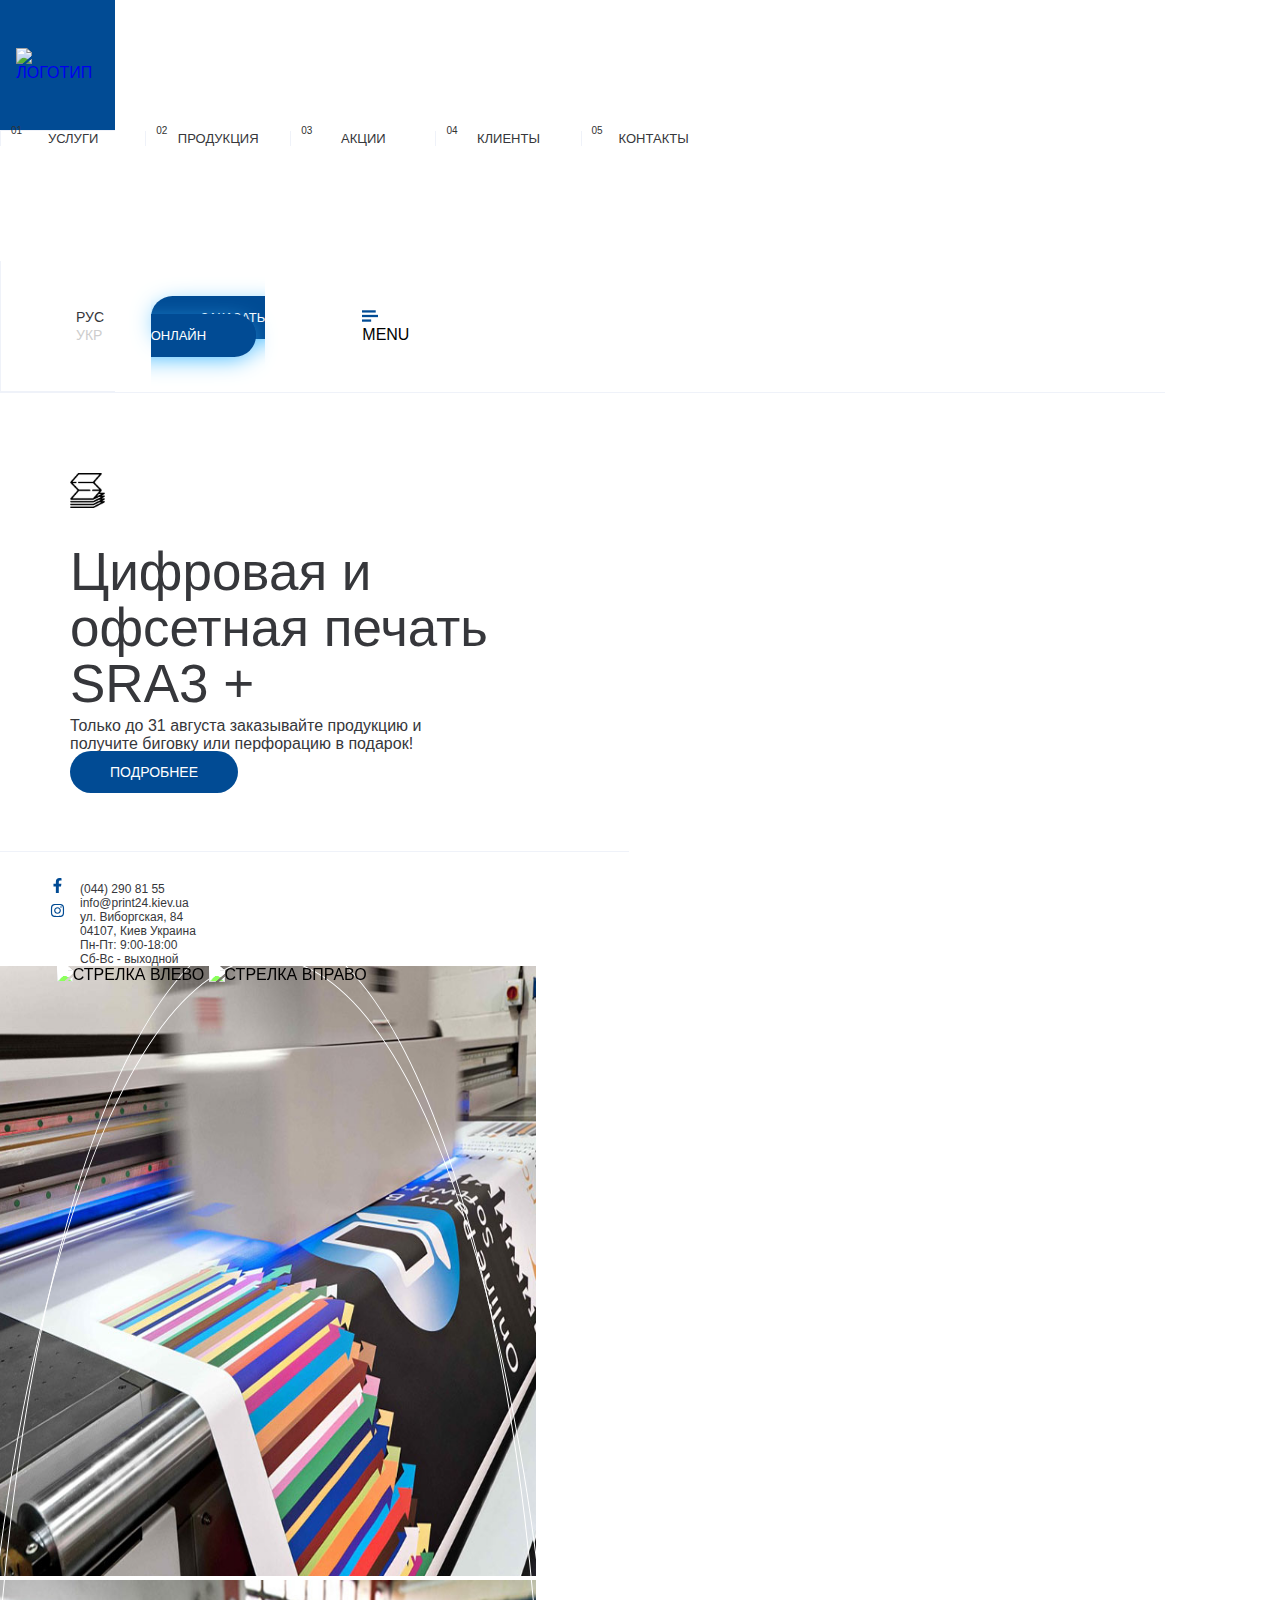
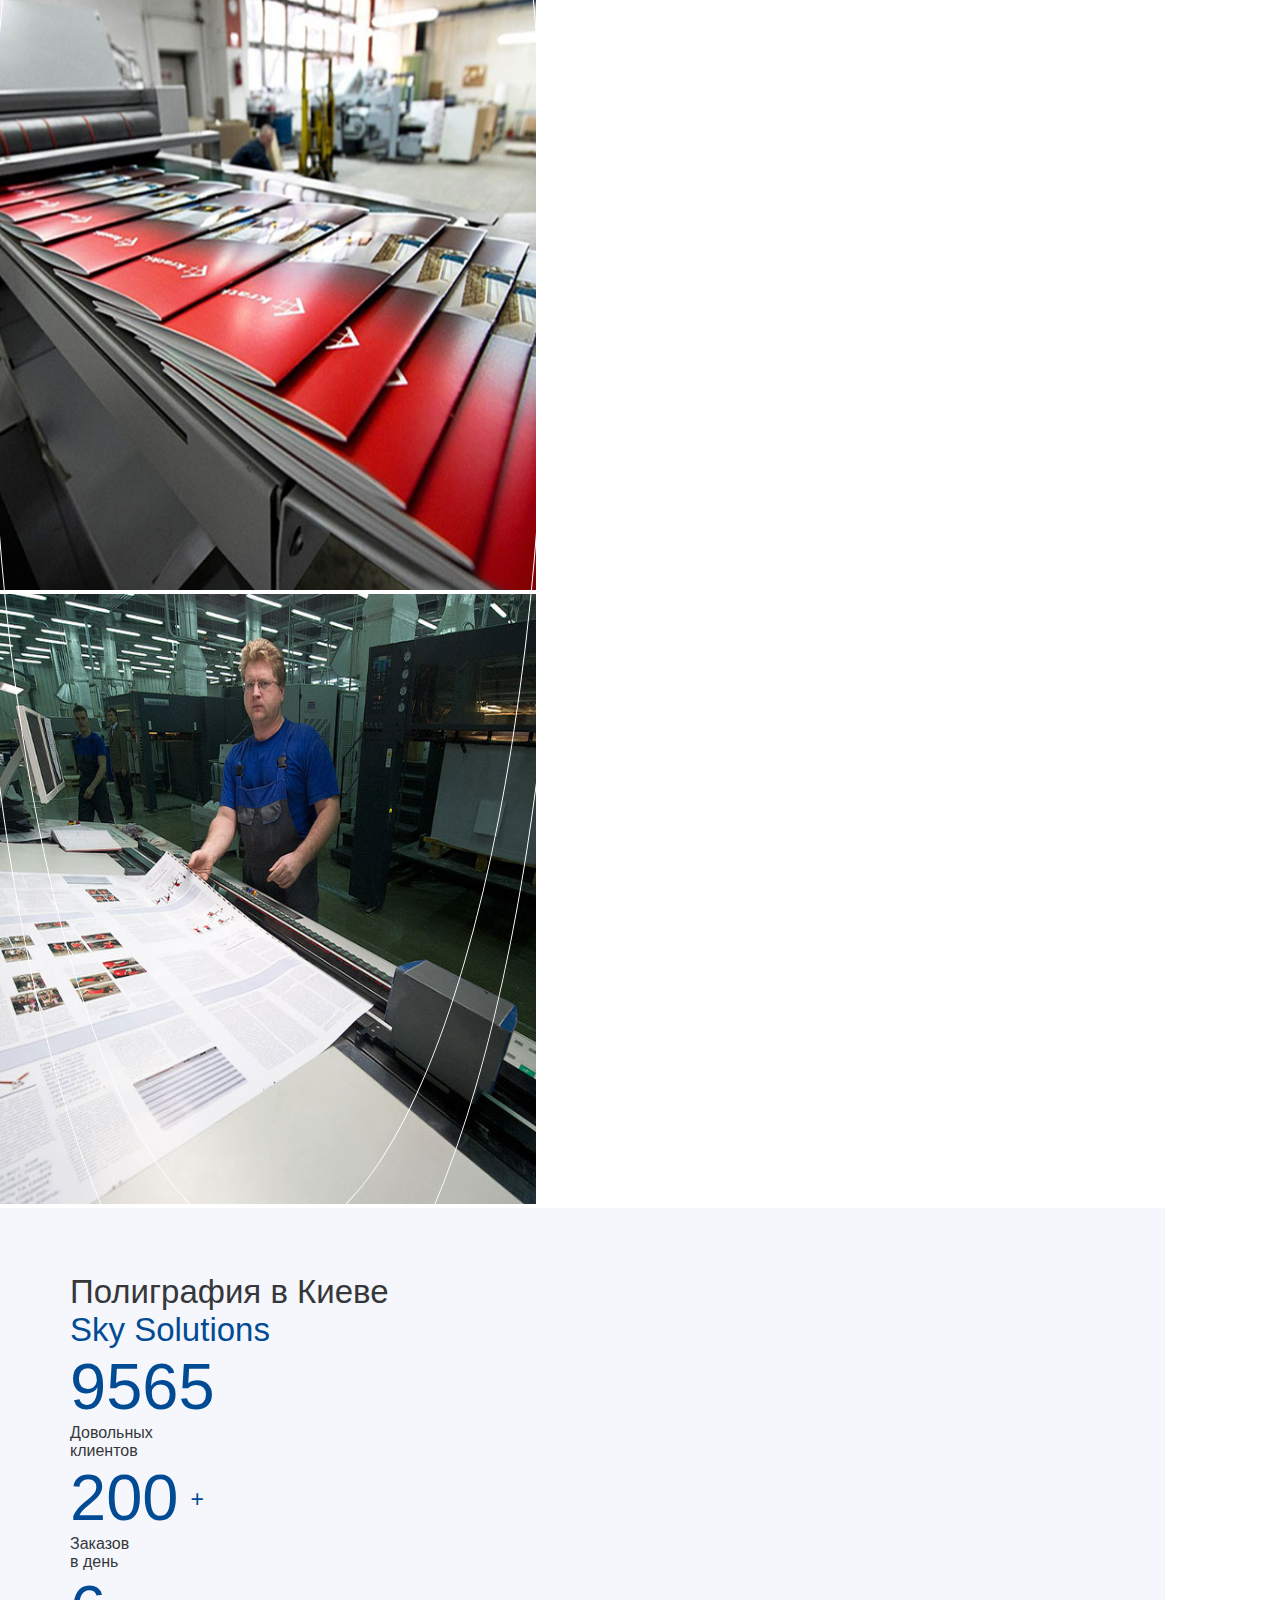
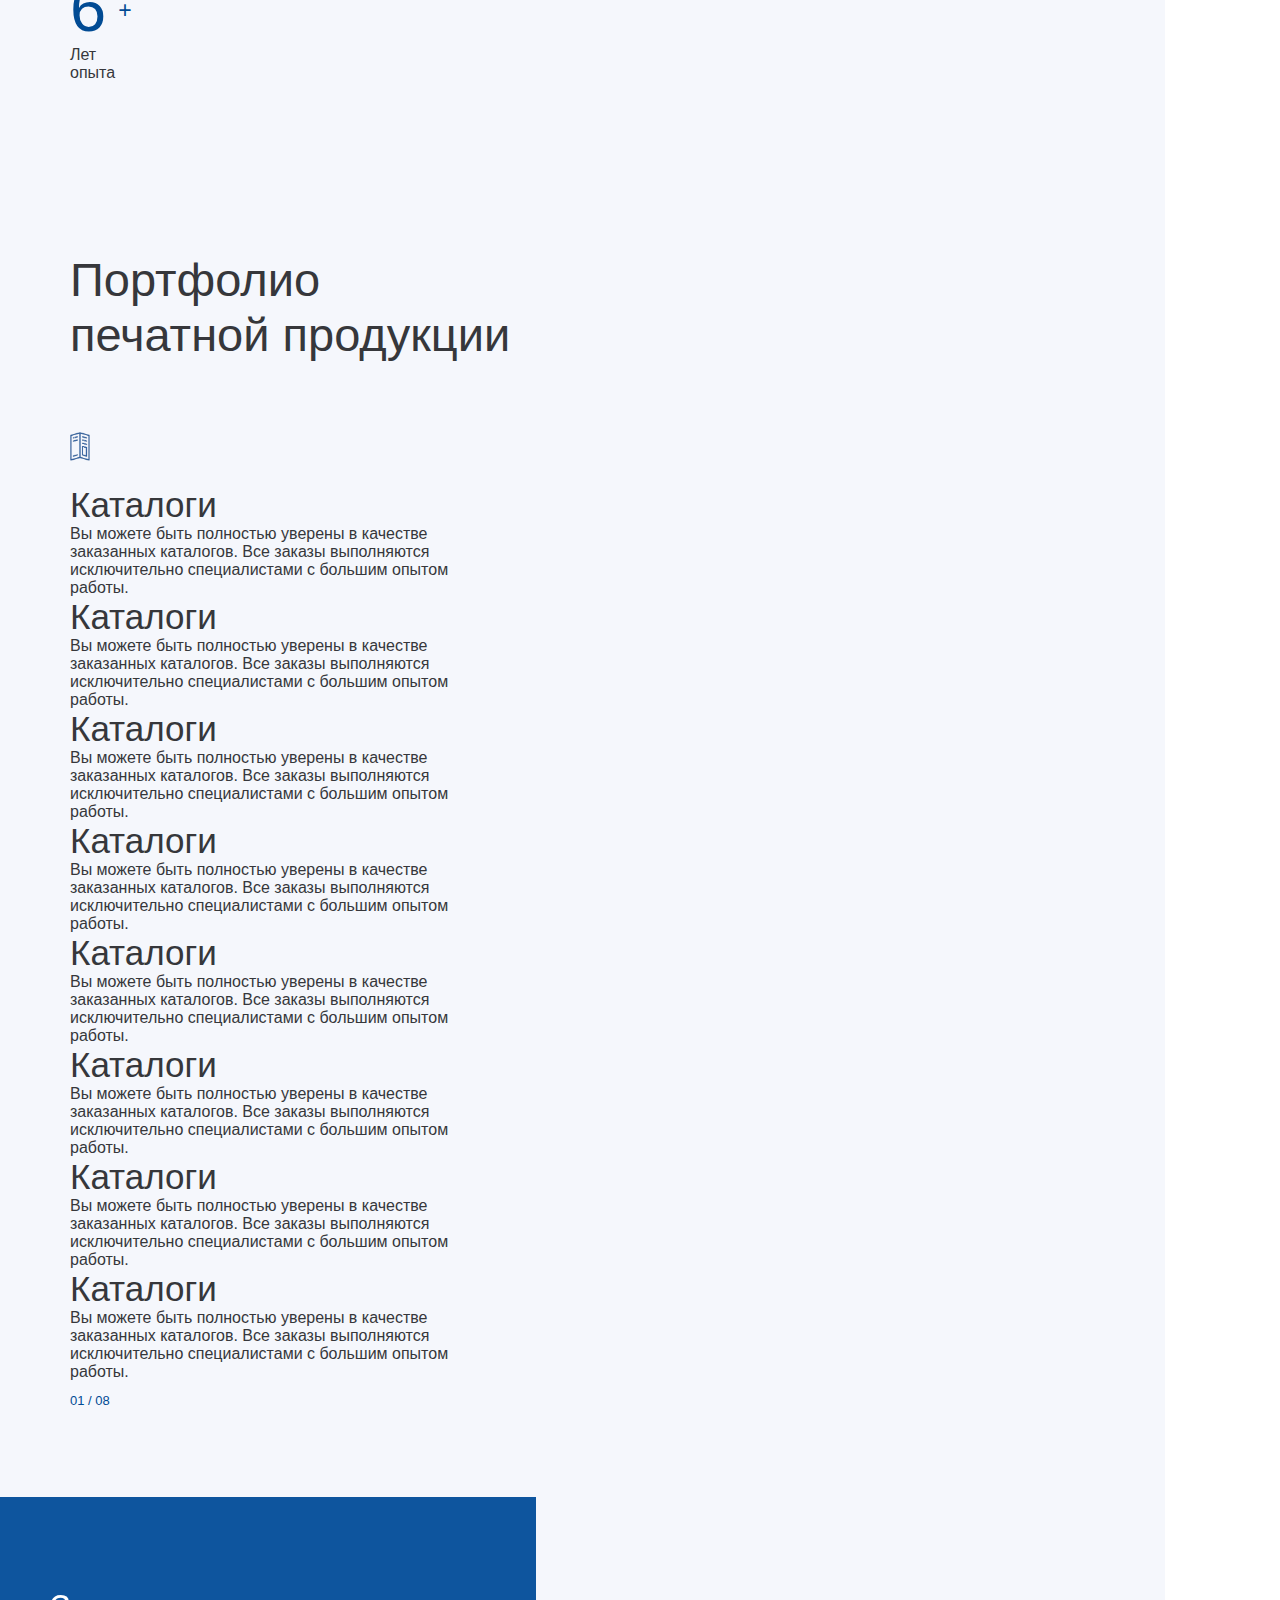
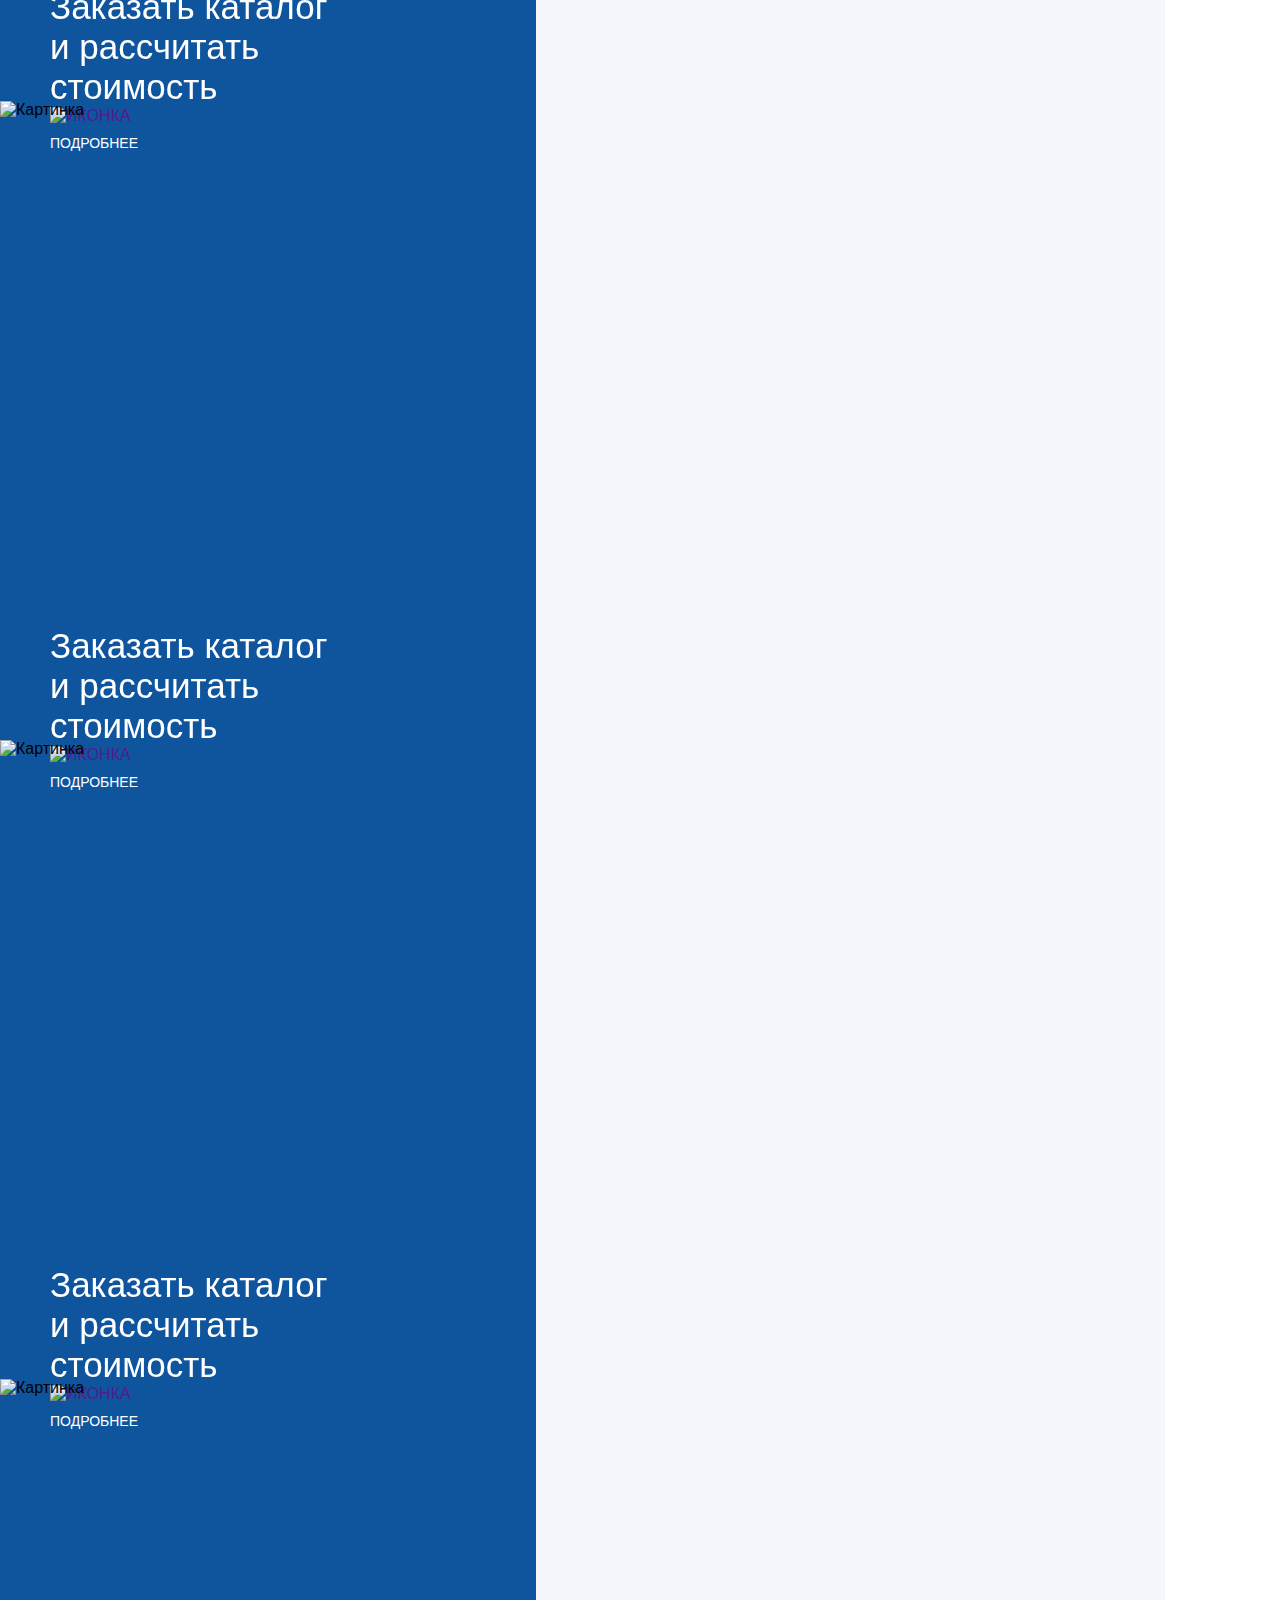
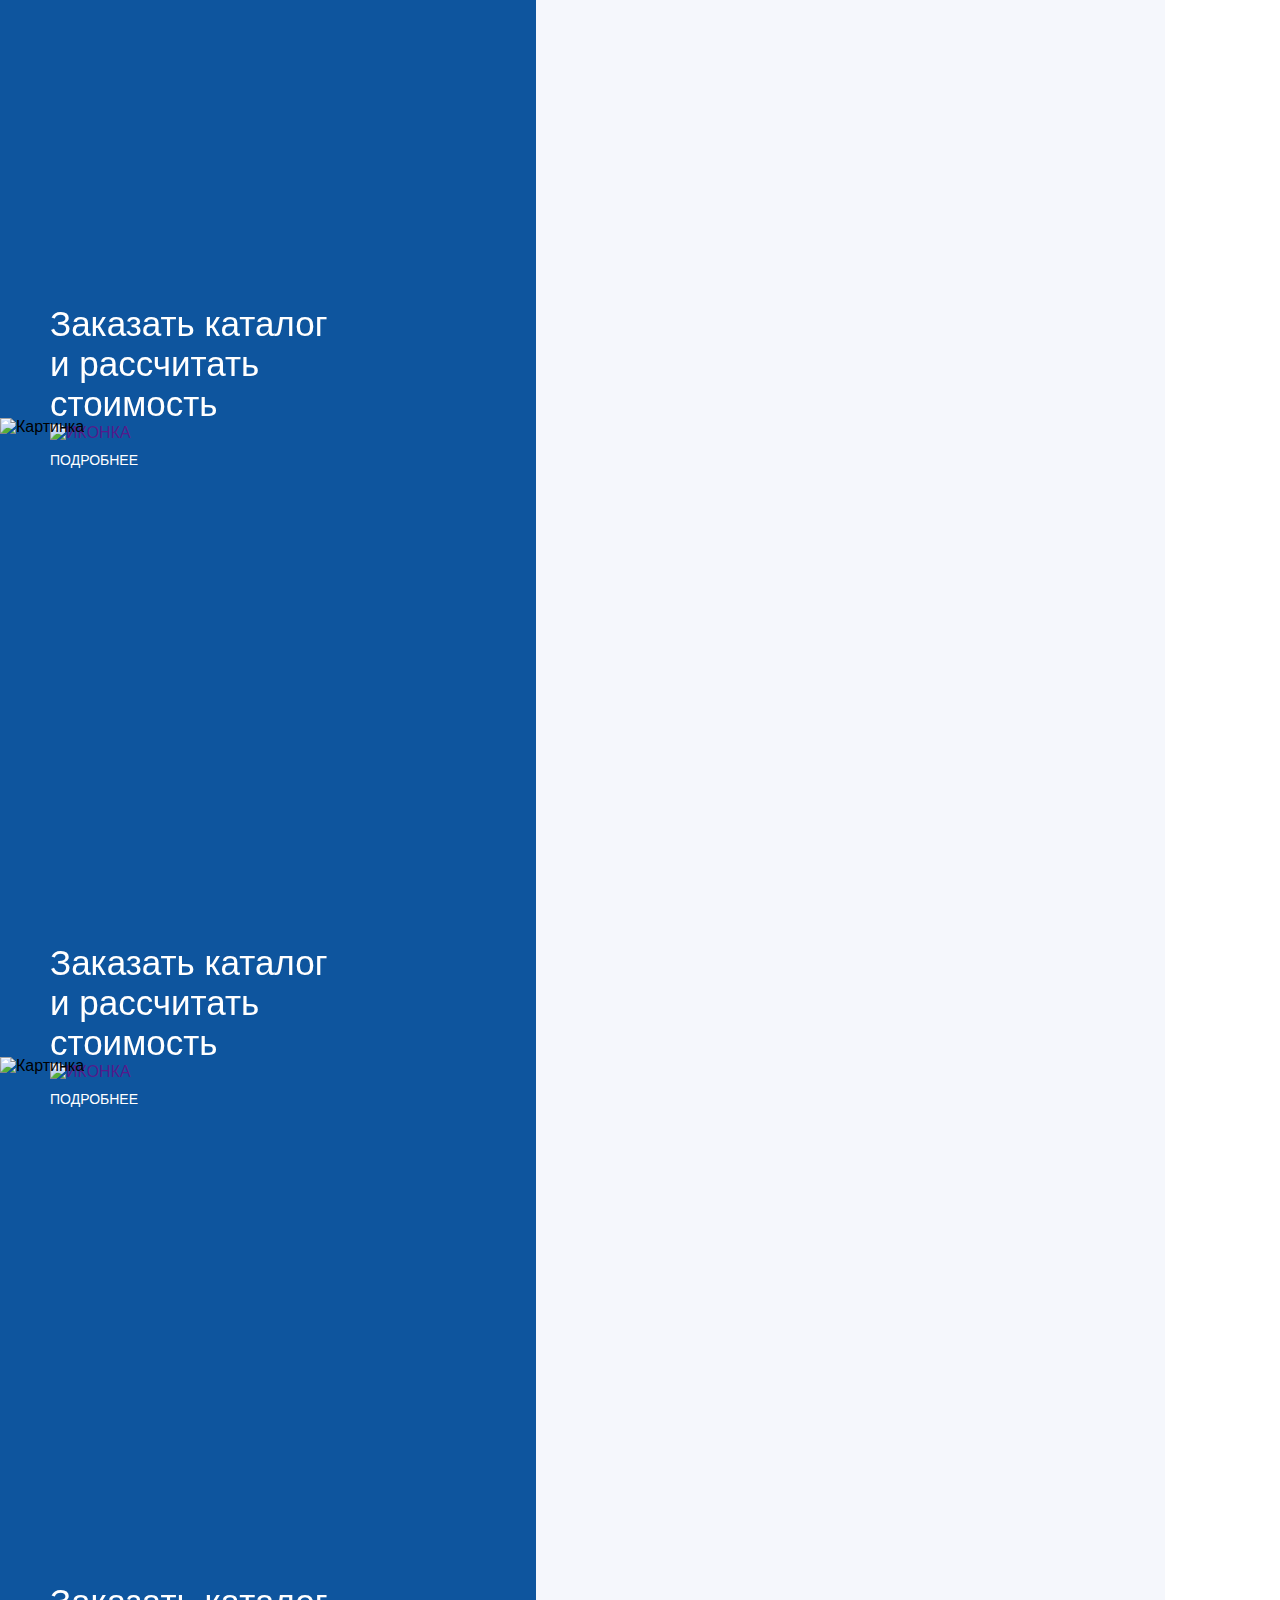
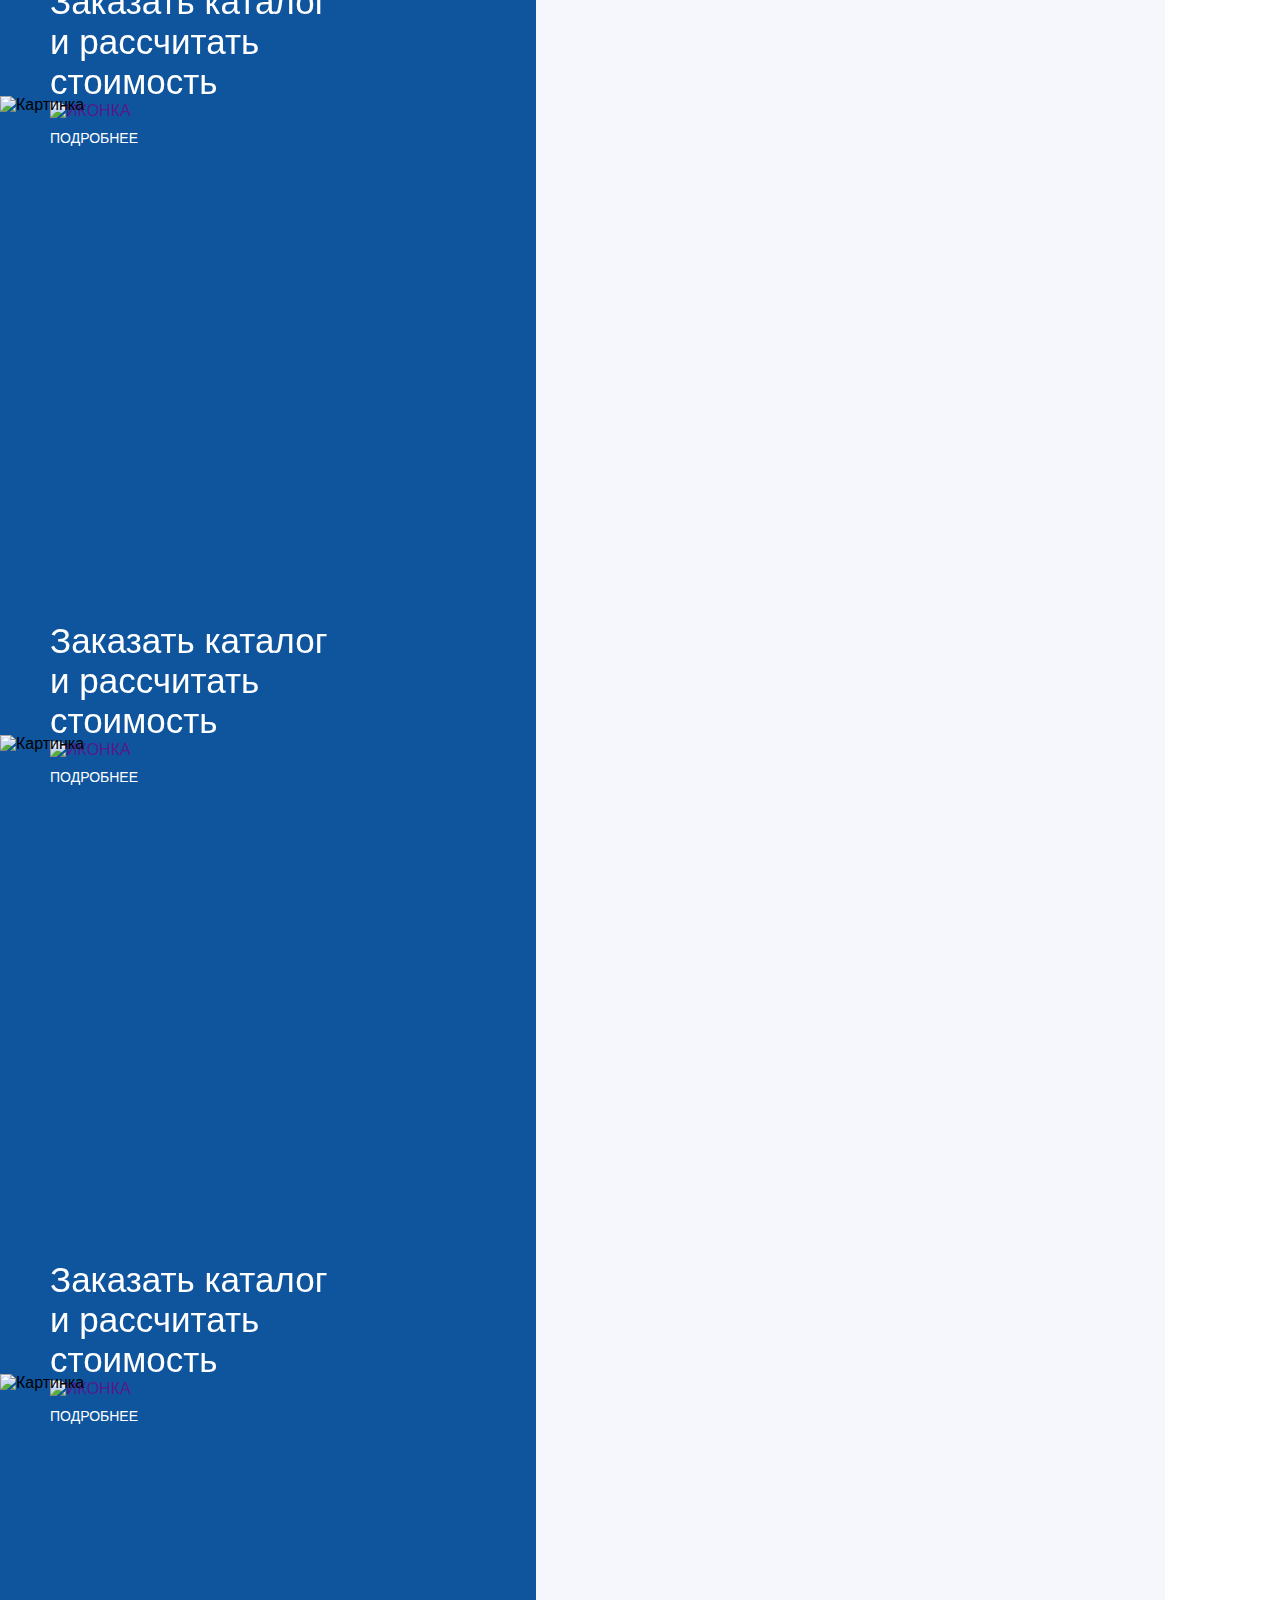
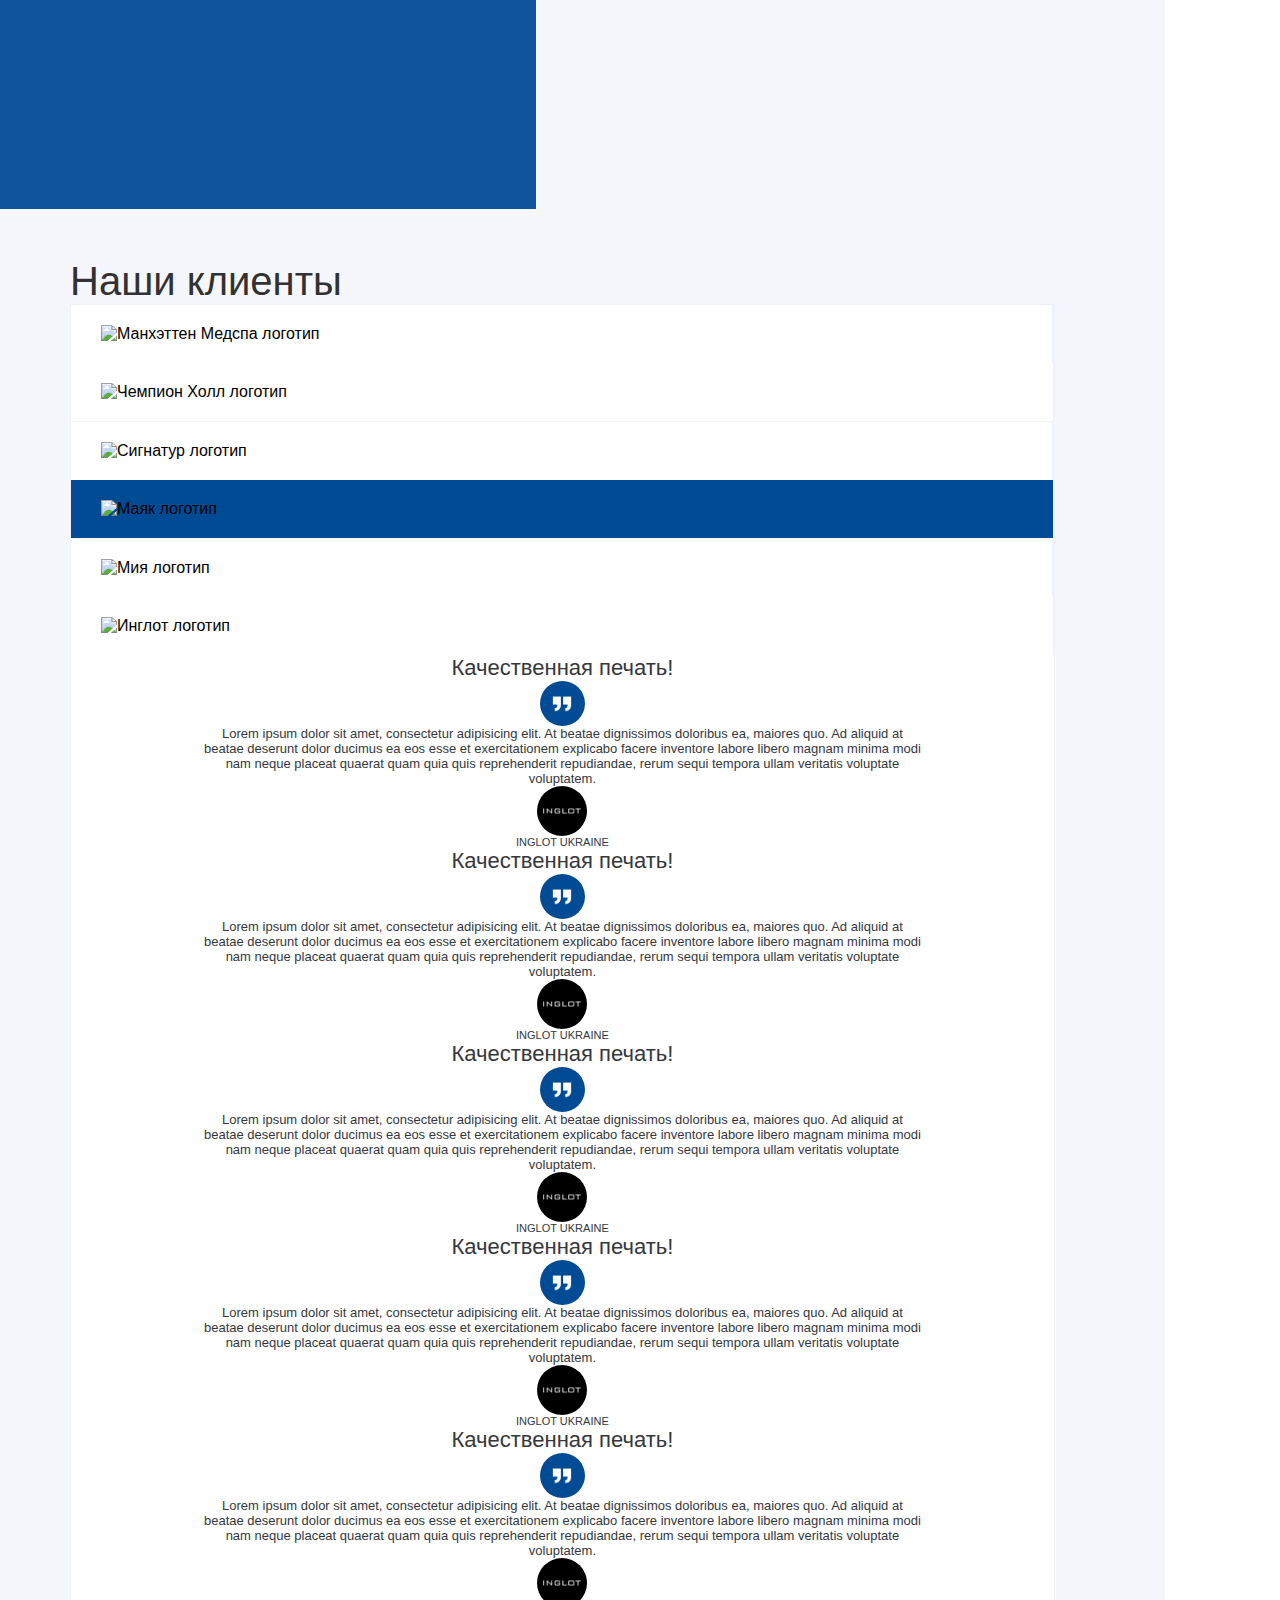
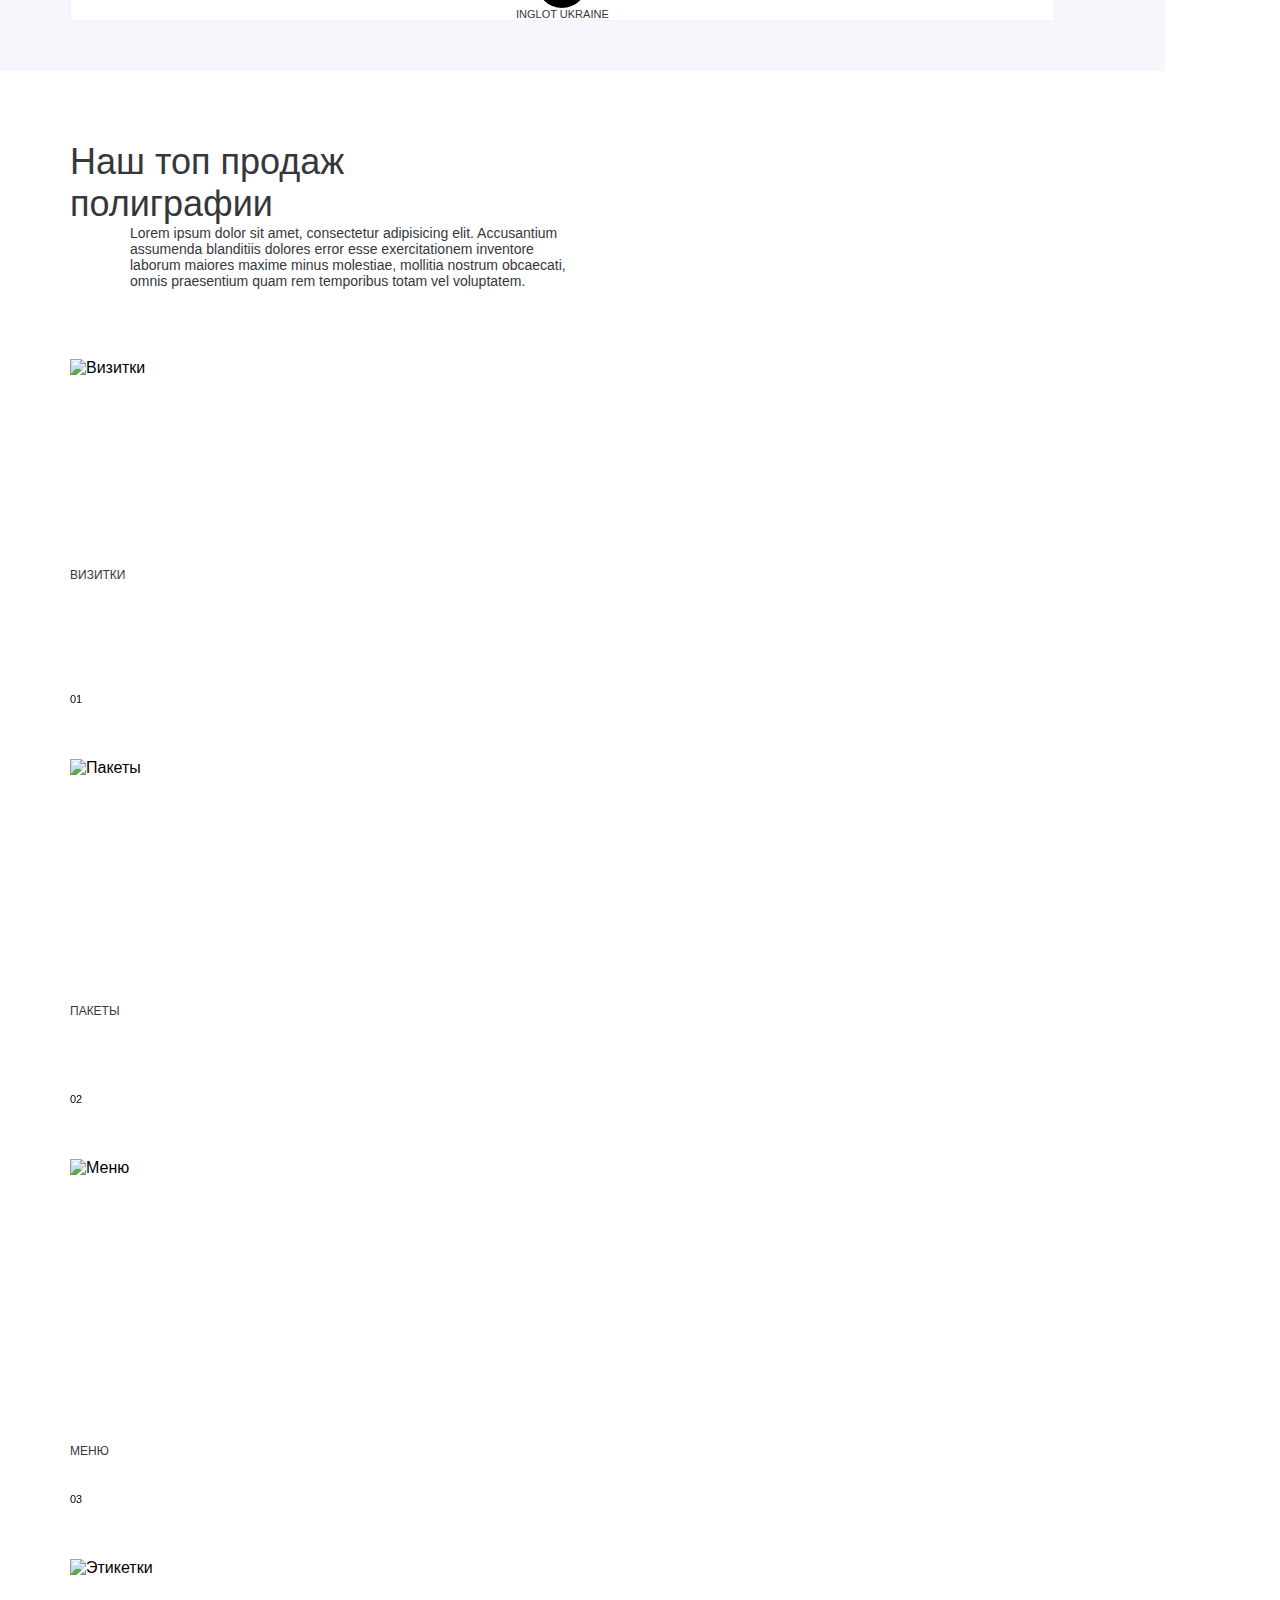
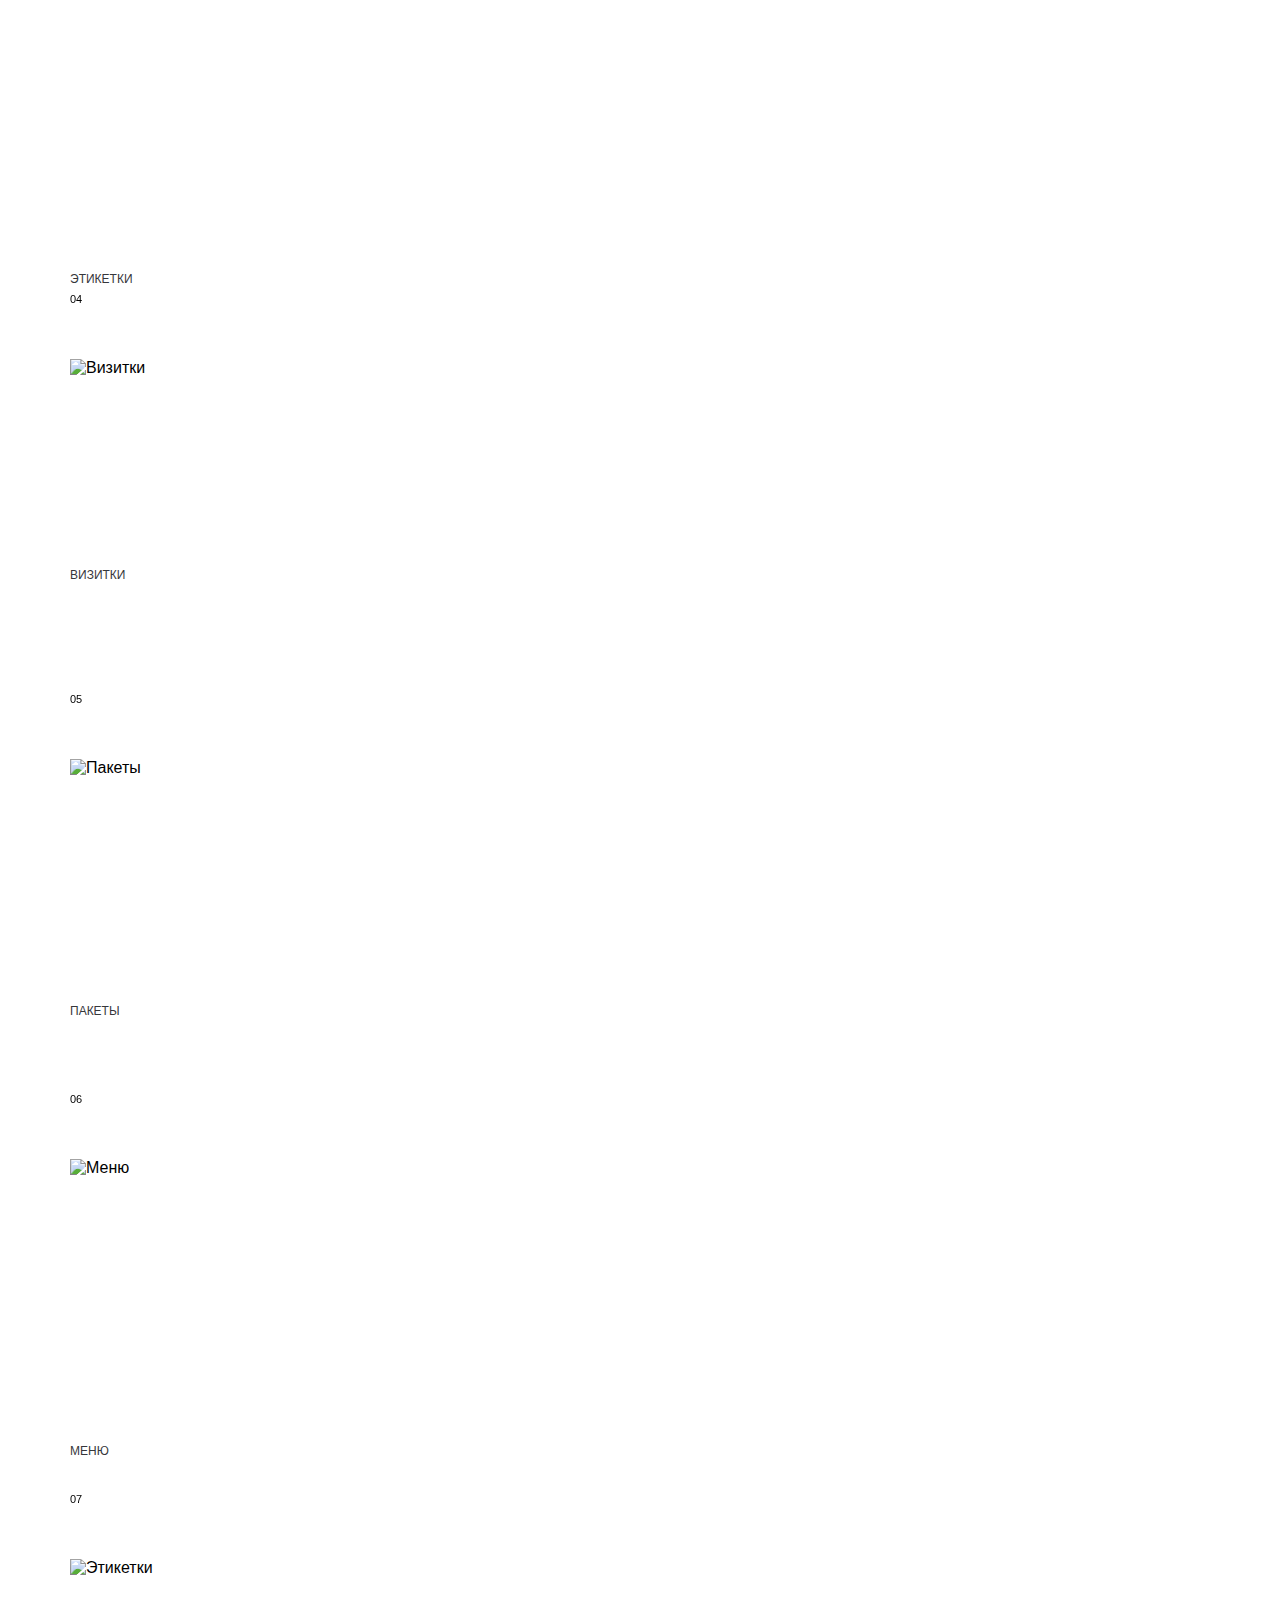
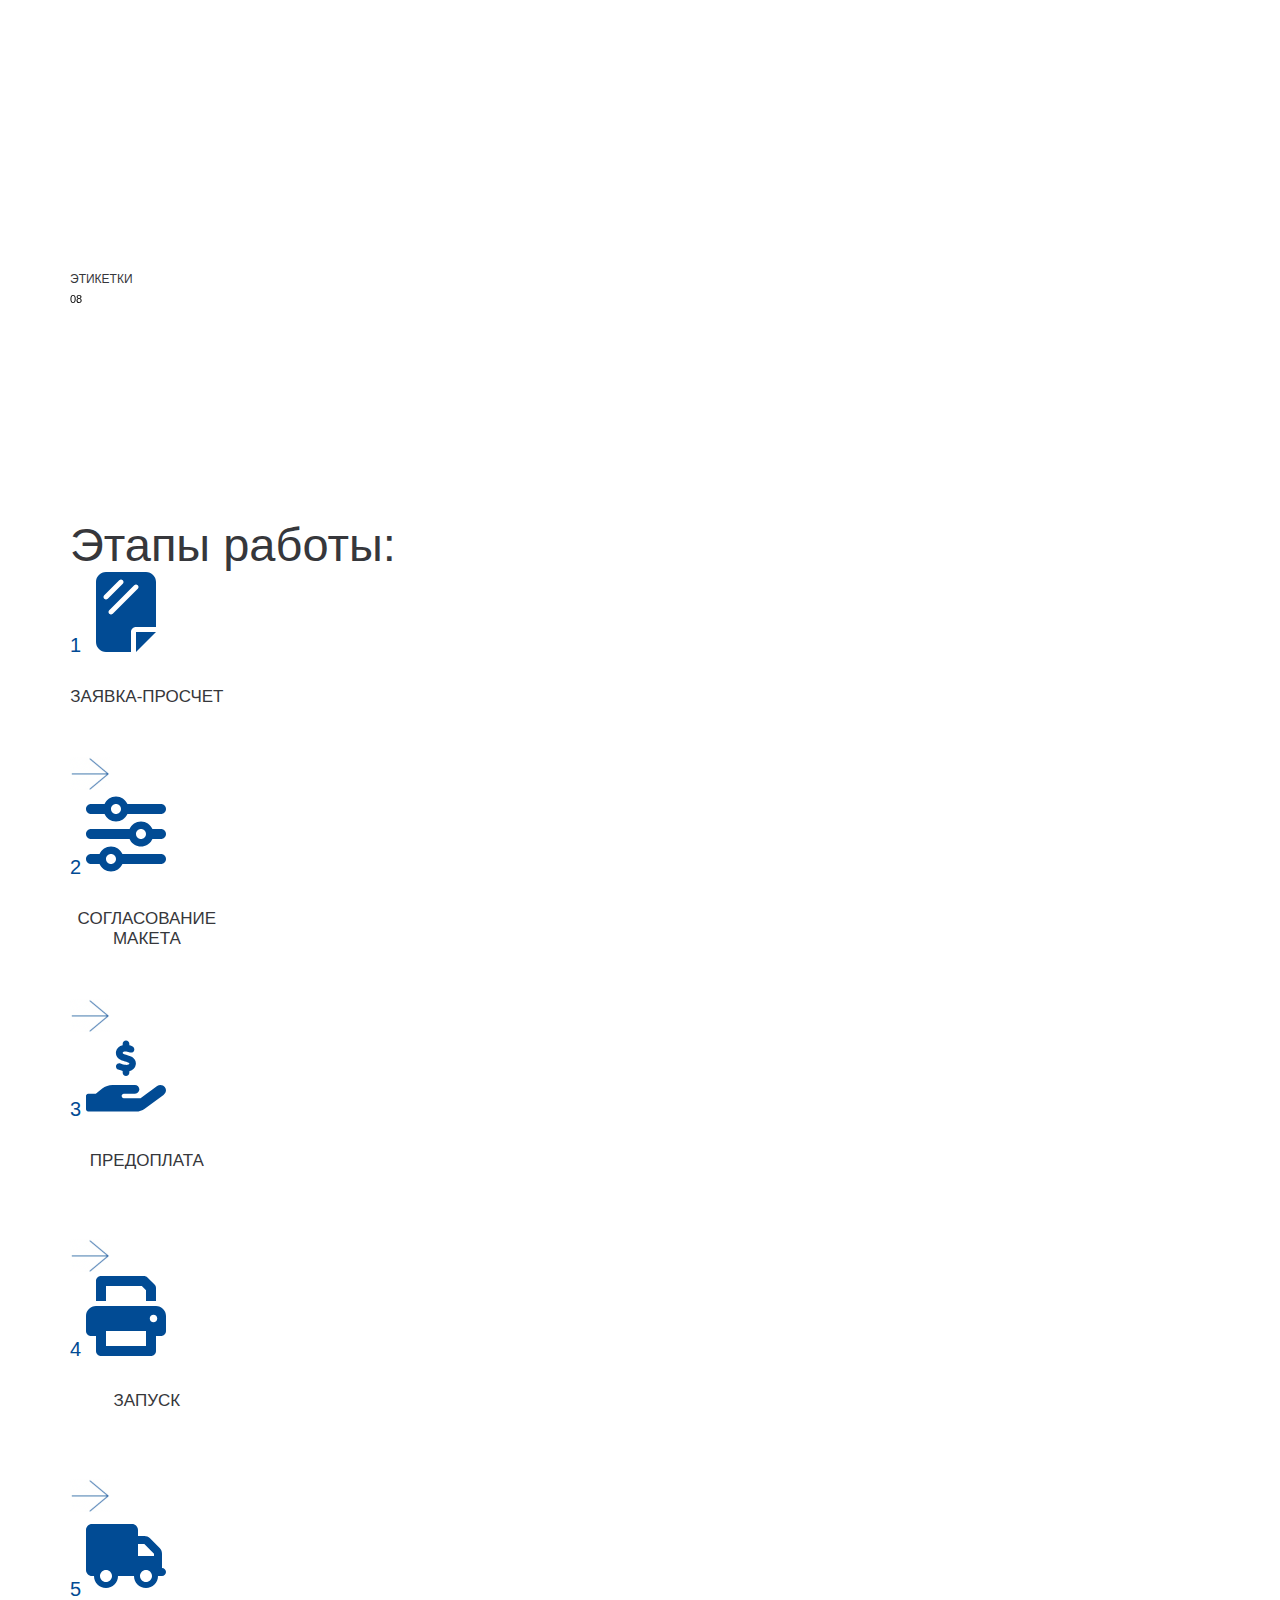
==== commit 6143a880: "[+] did some magic" ====
--- a/index.html
+++ b/index.html
@@ -15,15 +15,20 @@
 <div class="nav-menu" id="nav-menu">
     <div class="nav-menu-head">
         <div class="nav-menu-head-leftside">
-            <div class="header-btn-order">
-                <a href="#">Заказать онлайн</a>
-            </div>
+
         </div>
         <div class="nav-menu-head-rightside" id="close-burger-icon">
             <svg width="24" height="24" viewBox="0 0 24 24" fill="none" xmlns="http://www.w3.org/2000/svg">
                 <path d="M23.6972 1.76497C24.1009 1.36121 24.1009 0.706581 23.6972 0.302821C23.2934 -0.10094 22.6388 -0.10094 22.235 0.302821L12 10.5379L1.76497 0.302821C1.36121 -0.10094 0.706582 -0.10094 0.302821 0.302821C-0.100939 0.706581 -0.10094 1.36121 0.302821 1.76497L10.5379 12L0.302821 22.235C-0.10094 22.6388 -0.100941 23.2934 0.302821 23.6972C0.706582 24.1009 1.36121 24.1009 1.76497 23.6972L12 13.4621L22.235 23.6972C22.6388 24.1009 23.2934 24.1009 23.6972 23.6972C24.1009 23.2934 24.1009 22.6388 23.6972 22.235L13.4621 12L23.6972 1.76497Z"
                       fill="#47655D"></path>
             </svg>
+        </div>
+    </div>
+    <div class="nav-menu-head d-flex justify-content-center mt-5">
+        <div class="nav-menu-head-leftside">
+            <div class="header-btn-order">
+                <a href="#">Заказать онлайн</a>
+            </div>
         </div>
     </div>
     <div class="nav-menu-body">
@@ -37,14 +42,14 @@
     <div class="nav-menu-footer">
         <a href="tel:0442908155">(044) 290-81-55</a>
         <div class="nav-menu-footer-icons d-flex justify-content-around align-items-center">
-            <a href="" class="social-inst">
+            <a href="" target="_blank" class="social-inst">
                 <svg xmlns="http://www.w3.org/2000/svg" viewBox="0 0 448 512">
                     <path d="M224.1 141c-63.6 0-114.9 51.3-114.9 114.9s51.3 114.9 114.9 114.9S339 319.5 339 255.9 287.7 141 224.1 141zm0 189.6c-41.1 0-74.7-33.5-74.7-74.7s33.5-74.7 74.7-74.7 74.7 33.5 74.7 74.7-33.6 74.7-74.7 74.7zm146.4-194.3c0 14.9-12 26.8-26.8 26.8-14.9 0-26.8-12-26.8-26.8s12-26.8 26.8-26.8 26.8 12 26.8 26.8zm76.1 27.2c-1.7-35.9-9.9-67.7-36.2-93.9-26.2-26.2-58-34.4-93.9-36.2-37-2.1-147.9-2.1-184.9 0-35.8 1.7-67.6 9.9-93.9 36.1s-34.4 58-36.2 93.9c-2.1 37-2.1 147.9 0 184.9 1.7 35.9 9.9 67.7 36.2 93.9s58 34.4 93.9 36.2c37 2.1 147.9 2.1 184.9 0 35.9-1.7 67.7-9.9 93.9-36.2 26.2-26.2 34.4-58 36.2-93.9 2.1-37 2.1-147.8 0-184.8zM398.8 388c-7.8 19.6-22.9 34.7-42.6 42.6-29.5 11.7-99.5 9-132.1 9s-102.7 2.6-132.1-9c-19.6-7.8-34.7-22.9-42.6-42.6-11.7-29.5-9-99.5-9-132.1s-2.6-102.7 9-132.1c7.8-19.6 22.9-34.7 42.6-42.6 29.5-11.7 99.5-9 132.1-9s102.7-2.6 132.1 9c19.6 7.8 34.7 22.9 42.6 42.6 11.7 29.5 9 99.5 9 132.1s2.7 102.7-9 132.1z"/>
                 </svg>
             </a>
-            <a href="" class="social-fb">
-                <svg xmlns="http://www.w3.org/2000/svg" viewBox="0 0 320 512">
-                    <path d="M279.14 288l14.22-92.66h-88.91v-60.13c0-25.35 12.42-50.06 52.24-50.06h40.42V6.26S260.43 0 225.36 0c-73.22 0-121.08 44.38-121.08 124.72v70.62H22.89V288h81.39v224h100.17V288z"/>
+            <a href="" target="_blank" class="social-fb">
+                <svg xmlns="http://www.w3.org/2000/svg" viewBox="0 0 448 512">
+                    <path d="M400 32H48A48 48 0 0 0 0 80v352a48 48 0 0 0 48 48h137.25V327.69h-63V256h63v-54.64c0-62.15 37-96.48 93.67-96.48 27.14 0 55.52 4.84 55.52 4.84v61h-31.27c-30.81 0-40.42 19.12-40.42 38.73V256h68.78l-11 71.69h-57.78V480H400a48 48 0 0 0 48-48V80a48 48 0 0 0-48-48z"/>
                 </svg>
             </a>
         </div>
@@ -54,12 +59,12 @@
 <div class="container">
     <header>
         <div class="row">
-            <div class="col-md-1">
+            <div class="col-md-1" id="col-md-1">
                 <div class="header-logo" id="header-logo">
-                    <a href="./index.html"><img src="/img/logo.png" alt="Логотип"></a>
+                    <a href="./index.html"><img src="./img/logo.png" alt="Логотип"></a>
                 </div>
             </div>
-            <div class="col-md-11 d-flex">
+            <div class="col-md-11 d-flex" id="col-md-11">
                 <div class="header-wrap-left-side d-flex justify-content-between" id="header-wrap-left-side">
                     <div class="header-navigation">
                         <nav>
@@ -91,8 +96,8 @@
                 <div class="header-wrap-right-side" id="header-wrap-right-side">
                     <div class="header-lang">
                         <div class="change-lang">
-                            <span class="active-lang" id="lang-ru">РУС</span>
-                            <span id="lang-ua">УКР</span>
+                            <a href=""><span class="active-lang" id="lang-ru">РУС</span></a>
+                            <a href=""><span id="lang-ua">УКР</span></a>
                         </div>
                     </div>
                     <div class="header-btn-order">
@@ -115,7 +120,7 @@
     </header>
 
     <div class="row under-header">
-        <div class="col-md-1 left-aside">
+        <div class="col-md-1 left-aside" id="col-md-1">
             <div class="social-networks d-flex flex-column justify-content-center align-items-center"
                  id="asideSocialNetworks">
                 <a href="">
@@ -134,7 +139,7 @@
                 </a>
             </div>
         </div>
-        <div class="col-md-11 main-content">
+        <div class="col-md-11 main-content" id="col-md-11">
             <section class="hero">
                 <div class="row hero-wrap">
                     <div class="col-md-7 hero-leftside">
@@ -154,7 +159,7 @@
                                     <p>info@print24.kiev.ua</p>
                                 </div>
                                 <div class="col-md-4">
-                                    <p>вул. Виборгская, 84</p>
+                                    <p>ул. Виборгская, 84</p>
                                     <p>04107, Киев Украина</p>
                                 </div>
                                 <div class="col-md-4">
@@ -167,27 +172,21 @@
                     <div class="col-md-5 hero-rightside">
                         <div class="hero-slider">
                             <div class="hero-slider-item">
-                                <img src="/img/hero-slide1.jpeg" alt="Слайд 1">
+                                <img src="./img/hero-slide1.jpeg" alt="Слайд 1">
                             </div>
                             <div class="hero-slider-item">
-                                <img src="/img/hero-slide2.jpeg" alt="Слайд 2">
+                                <img src="./img/hero-slide2.jpeg" alt="Слайд 2">
                             </div>
                             <div class="hero-slider-item">
-                                <img src="/img/hero-slide3.jpeg" alt="Слайд 3">
+                                <img src="./img/hero-slide3.jpeg" alt="Слайд 3">
                             </div>
                         </div>
                         <div class="hero-slider-arrows d-flex justify-content-between align-items-center w-100">
                             <a class="prod-slider-btn slick-arrow" id="heroArrowLeft">
-                                <svg width="40" height="40" xmlns="http://www.w3.org/2000/svg" fill-rule="evenodd"
-                                     clip-rule="evenodd">
-                                    <path d="M2.117 12l7.527 6.235-.644.765-9-7.521 9-7.479.645.764-7.529 6.236h21.884v1h-21.883z"/>
-                                </svg>
+                                <img src="./img/hero-slider-arrow-left.png" alt="Стрелка влево">
                             </a>
                             <a class="prod-slider-btn slick-arrow" id="heroArrowRight">
-                                <svg width="40" height="40" xmlns="http://www.w3.org/2000/svg" fill-rule="evenodd"
-                                     clip-rule="evenodd">
-                                    <path d="M2.117 12l7.527 6.235-.644.765-9-7.521 9-7.479.645.764-7.529 6.236h21.884v1h-21.883z"/>
-                                </svg>
+                                <img src="./img/hero-slider-arrow-right.png" alt="Стрелка вправо">
                             </a>
                         </div>
                         <div class="hero-slider-circle-big">
@@ -232,7 +231,7 @@
                     <div class="col-md-7 portfolio-leftside">
                         <h2>Портфолио <br> печатной продукции</h2>
                         <div class="portfolio-leftside-body">
-                            <img src="/img/portfolio-icon.png" alt="Иконка">
+                            <img src="./img/portfolio-icon.png" alt="Иконка">
                             <div class="portfolio-slider">
                                 <div class="portfolio-slider-item">
                                     <h3 class="mb-4">Каталоги</h3>
@@ -294,13 +293,118 @@
                             </div>
                         </div>
                     </div>
-                    <div class="col-md-5 portfolio-rightside d-flex justify-content-between align-items-start">
-                        <h3>Заказать каталог <br>и рассчитать <br>стоимость</h3>
-                        <div class="arrow-more d-flex flex-column align-items-end">
-                            <a href="">
-                                <img src="/img/thin-arrow-right.png" alt="Иконка">
-                            </a>
-                            <a href=""><p>Подробнее</p></a>
+                    <div class="col-md-5 portfolio-rightside portfolio-slider-2">
+                        <div class="portfolio-slider-2-item" style="width: 100%; height: 100%;">
+                            <div class="portfolio-slider-2-item-head d-flex justify-content-between align-items-start">
+                                <h3>Заказать каталог <br>и рассчитать <br>стоимость</h3>
+                                <div class="arrow-more d-flex flex-column align-items-end">
+                                    <a href="">
+                                        <img src="./img/thin-arrow-right.png" alt="Иконка">
+                                    </a>
+                                    <a href=""><p>Подробнее</p></a>
+                                </div>
+                            </div>
+                            <div class="portfolio-slider-2-item-img">
+                                <img src="./img/portfolio-img.png" alt="Картинка">
+                            </div>
+                        </div>
+                        <div class="portfolio-slider-2-item" style="width: 100%; height: 100%;">
+                            <div class="portfolio-slider-2-item-head d-flex justify-content-between align-items-start">
+                                <h3>Заказать каталог <br>и рассчитать <br>стоимость</h3>
+                                <div class="arrow-more d-flex flex-column align-items-end">
+                                    <a href="">
+                                        <img src="./img/thin-arrow-right.png" alt="Иконка">
+                                    </a>
+                                    <a href=""><p>Подробнее</p></a>
+                                </div>
+                            </div>
+                            <div class="portfolio-slider-2-item-img">
+                                <img src="./img/portfolio-img.png" alt="Картинка">
+                            </div>
+                        </div>
+                        <div class="portfolio-slider-2-item" style="width: 100%; height: 100%;">
+                            <div class="portfolio-slider-2-item-head d-flex justify-content-between align-items-start">
+                                <h3>Заказать каталог <br>и рассчитать <br>стоимость</h3>
+                                <div class="arrow-more d-flex flex-column align-items-end">
+                                    <a href="">
+                                        <img src="./img/thin-arrow-right.png" alt="Иконка">
+                                    </a>
+                                    <a href=""><p>Подробнее</p></a>
+                                </div>
+                            </div>
+                            <div class="portfolio-slider-2-item-img">
+                                <img src="./img/portfolio-img.png" alt="Картинка">
+                            </div>
+                        </div>
+                        <div class="portfolio-slider-2-item" style="width: 100%; height: 100%;">
+                            <div class="portfolio-slider-2-item-head d-flex justify-content-between align-items-start">
+                                <h3>Заказать каталог <br>и рассчитать <br>стоимость</h3>
+                                <div class="arrow-more d-flex flex-column align-items-end">
+                                    <a href="">
+                                        <img src="./img/thin-arrow-right.png" alt="Иконка">
+                                    </a>
+                                    <a href=""><p>Подробнее</p></a>
+                                </div>
+                            </div>
+                            <div class="portfolio-slider-2-item-img">
+                                <img src="./img/portfolio-img.png" alt="Картинка">
+                            </div>
+                        </div>
+                        <div class="portfolio-slider-2-item" style="width: 100%; height: 100%;">
+                            <div class="portfolio-slider-2-item-head d-flex justify-content-between align-items-start">
+                                <h3>Заказать каталог <br>и рассчитать <br>стоимость</h3>
+                                <div class="arrow-more d-flex flex-column align-items-end">
+                                    <a href="">
+                                        <img src="./img/thin-arrow-right.png" alt="Иконка">
+                                    </a>
+                                    <a href=""><p>Подробнее</p></a>
+                                </div>
+                            </div>
+                            <div class="portfolio-slider-2-item-img">
+                                <img src="./img/portfolio-img.png" alt="Картинка">
+                            </div>
+                        </div>
+                        <div class="portfolio-slider-2-item" style="width: 100%; height: 100%;">
+                            <div class="portfolio-slider-2-item-head d-flex justify-content-between align-items-start">
+                                <h3>Заказать каталог <br>и рассчитать <br>стоимость</h3>
+                                <div class="arrow-more d-flex flex-column align-items-end">
+                                    <a href="">
+                                        <img src="./img/thin-arrow-right.png" alt="Иконка">
+                                    </a>
+                                    <a href=""><p>Подробнее</p></a>
+                                </div>
+                            </div>
+                            <div class="portfolio-slider-2-item-img">
+                                <img src="./img/portfolio-img.png" alt="Картинка">
+                            </div>
+                        </div>
+                        <div class="portfolio-slider-2-item" style="width: 100%; height: 100%;">
+                            <div class="portfolio-slider-2-item-head d-flex justify-content-between align-items-start">
+                                <h3>Заказать каталог <br>и рассчитать <br>стоимость</h3>
+                                <div class="arrow-more d-flex flex-column align-items-end">
+                                    <a href="">
+                                        <img src="./img/thin-arrow-right.png" alt="Иконка">
+                                    </a>
+                                    <a href=""><p>Подробнее</p></a>
+                                </div>
+                            </div>
+                            <div class="portfolio-slider-2-item-img">
+                                <img src="./img/portfolio-img.png" alt="Картинка">
+                            </div>
+                        </div>
+                        <div class="portfolio-slider-2-item" style="width: 100%; height: 100%;">
+                            <div class="portfolio-slider-2-item-head d-flex justify-content-between align-items-start">
+                                <h3>Заказать каталог <br>и рассчитать <br>стоимость</h3>
+                                <div class="arrow-more d-flex flex-column align-items-end">
+                                    <a href="">
+                                        <img src="./img/thin-arrow-right.png" alt="Иконка">
+                                    </a>
+                                    <a href=""><p>Подробнее</p></a>
+                                </div>
+                            </div>
+                            <div class="portfolio-slider-2-item-img">
+                                <img src="./img/portfolio-img.png" alt="Картинка">
+                            </div>
                         </div>
                     </div>
                 </div>
@@ -319,26 +423,26 @@
                                     <div class="col-md-4 our-clients-wrap-leftside">
                                         <div class="row">
                                             <div class="col-md-6 our-clients-wrap-leftside-item">
-                                                <img src="/img/medspa-logo.png" alt="Манхэттен Медспа логотип">
+                                                <img src="./img/medspa-logo.png" alt="Манхэттен Медспа логотип">
                                             </div>
                                             <div class="col-md-6 our-clients-wrap-leftside-item">
-                                                <img src="/img/champ-hall-logo.png" alt="Чемпион Холл логотип">
+                                                <img src="./img/champ-hall-logo.png" alt="Чемпион Холл логотип">
                                             </div>
                                         </div>
                                         <div class="row">
                                             <div class="col-md-6 our-clients-wrap-leftside-item">
-                                                <img src="/img/signature-logo.jpeg" alt="Сигнатур логотип">
+                                                <img src="./img/signature-logo.jpeg" alt="Сигнатур логотип">
                                             </div>
                                             <div class="col-md-6 our-clients-wrap-leftside-item mayak">
-                                                <img src="/img/mayak-logo.png" alt="Маяк логотип">
+                                                <img src="./img/mayak-logo.png" alt="Маяк логотип">
                                             </div>
                                         </div>
                                         <div class="row">
                                             <div class="col-md-6 our-clients-wrap-leftside-item">
-                                                <img src="/img/mia-logo.jpeg" alt="Мия логотип">
+                                                <img src="./img/mia-logo.jpeg" alt="Мия логотип">
                                             </div>
                                             <div class="col-md-6 our-clients-wrap-leftside-item">
-                                                <img src="/img/inglot-logo1.png" alt="Инглот логотип">
+                                                <img src="./img/inglot-logo1.png" alt="Инглот логотип">
                                             </div>
                                         </div>
                                     </div>
@@ -347,7 +451,7 @@
                                             <div class="our-clients-slider-item">
                                                 <h3 class="mb-3">Качественная печать!</h3>
                                                 <div class="comment-icon mb-2">
-                                                    <img src="/img/comments-icon.png" alt="Кавычки">
+                                                    <img src="./img/comments-icon.png" alt="Кавычки">
                                                 </div>
                                                 <p class="mb-3">
                                                     Lorem ipsum dolor sit amet, consectetur adipisicing elit. At beatae
@@ -359,7 +463,7 @@
                                                 </p>
                                                 <div class="comment-company">
                                                     <div class="comment-company-logo">
-                                                        <img src="/img/inglot-logo.png" alt="Логотип Inglot Ukraine">
+                                                        <img src="./img/inglot-logo.png" alt="Логотип Inglot Ukraine">
                                                     </div>
                                                     <span>Inglot Ukraine</span>
                                                 </div>
@@ -367,7 +471,7 @@
                                             <div class="our-clients-slider-item">
                                                 <h3 class="mb-3">Качественная печать!</h3>
                                                 <div class="comment-icon mb-2">
-                                                    <img src="/img/comments-icon.png" alt="Кавычки">
+                                                    <img src="./img/comments-icon.png" alt="Кавычки">
                                                 </div>
                                                 <p class="mb-3">
                                                     Lorem ipsum dolor sit amet, consectetur adipisicing elit. At beatae
@@ -379,7 +483,7 @@
                                                 </p>
                                                 <div class="comment-company">
                                                     <div class="comment-company-logo">
-                                                        <img src="/img/inglot-logo.png" alt="Логотип Inglot Ukraine">
+                                                        <img src="./img/inglot-logo.png" alt="Логотип Inglot Ukraine">
                                                     </div>
                                                     <span>Inglot Ukraine</span>
                                                 </div>
@@ -387,7 +491,7 @@
                                             <div class="our-clients-slider-item">
                                                 <h3 class="mb-3">Качественная печать!</h3>
                                                 <div class="comment-icon mb-2">
-                                                    <img src="/img/comments-icon.png" alt="Кавычки">
+                                                    <img src="./img/comments-icon.png" alt="Кавычки">
                                                 </div>
                                                 <p class="mb-3">
                                                     Lorem ipsum dolor sit amet, consectetur adipisicing elit. At beatae
@@ -399,7 +503,7 @@
                                                 </p>
                                                 <div class="comment-company">
                                                     <div class="comment-company-logo">
-                                                        <img src="/img/inglot-logo.png" alt="Логотип Inglot Ukraine">
+                                                        <img src="./img/inglot-logo.png" alt="Логотип Inglot Ukraine">
                                                     </div>
                                                     <span>Inglot Ukraine</span>
                                                 </div>
@@ -407,7 +511,7 @@
                                             <div class="our-clients-slider-item">
                                                 <h3 class="mb-3">Качественная печать!</h3>
                                                 <div class="comment-icon mb-2">
-                                                    <img src="/img/comments-icon.png" alt="Кавычки">
+                                                    <img src="./img/comments-icon.png" alt="Кавычки">
                                                 </div>
                                                 <p class="mb-3">
                                                     Lorem ipsum dolor sit amet, consectetur adipisicing elit. At beatae
@@ -419,7 +523,7 @@
                                                 </p>
                                                 <div class="comment-company">
                                                     <div class="comment-company-logo">
-                                                        <img src="/img/inglot-logo.png" alt="Логотип Inglot Ukraine">
+                                                        <img src="./img/inglot-logo.png" alt="Логотип Inglot Ukraine">
                                                     </div>
                                                     <span>Inglot Ukraine</span>
                                                 </div>
@@ -427,7 +531,7 @@
                                             <div class="our-clients-slider-item">
                                                 <h3 class="mb-3">Качественная печать!</h3>
                                                 <div class="comment-icon mb-2">
-                                                    <img src="/img/comments-icon.png" alt="Кавычки">
+                                                    <img src="./img/comments-icon.png" alt="Кавычки">
                                                 </div>
                                                 <p class="mb-3">
                                                     Lorem ipsum dolor sit amet, consectetur adipisicing elit. At beatae
@@ -439,7 +543,7 @@
                                                 </p>
                                                 <div class="comment-company">
                                                     <div class="comment-company-logo">
-                                                        <img src="/img/inglot-logo.png" alt="Логотип Inglot Ukraine">
+                                                        <img src="./img/inglot-logo.png" alt="Логотип Inglot Ukraine">
                                                     </div>
                                                     <span>Inglot Ukraine</span>
                                                 </div>
@@ -473,7 +577,7 @@
                             <div class="top-sales-body-slider-item d-flex justify-content-between flex-column">
                                 <div class="top-sales-body-slider-item-head">
                                     <div class="top-sales-body-slider-item-head-img item-first">
-                                        <img src="/img/top-sales.png" alt="">
+                                        <img src="./img/top-sales.png" alt="Визитки">
                                     </div>
                                     <p>Визитки</p>
                                 </div>
@@ -484,7 +588,7 @@
                             <div class="top-sales-body-slider-item d-flex justify-content-between flex-column">
                                 <div class="top-sales-body-slider-item-head">
                                     <div class="top-sales-body-slider-item-head-img item-second">
-                                        <img src="/img/top-sales.png" alt="">
+                                        <img src="./img/top-sales2.jpg" alt="Пакеты">
                                     </div>
                                     <p>Пакеты</p>
                                 </div>
@@ -495,7 +599,7 @@
                             <div class="top-sales-body-slider-item d-flex justify-content-between flex-column">
                                 <div class="top-sales-body-slider-item-head">
                                     <div class="top-sales-body-slider-item-head-img item-third">
-                                        <img src="/img/top-sales.png" alt="">
+                                        <img src="./img/top-sales3.jpg" alt="Меню">
                                     </div>
                                     <p>Меню</p>
                                 </div>
@@ -506,7 +610,7 @@
                             <div class="top-sales-body-slider-item d-flex justify-content-between flex-column">
                                 <div class="top-sales-body-slider-item-head">
                                     <div class="top-sales-body-slider-item-head-img item-fourth">
-                                        <img src="/img/top-sales.png" alt="">
+                                        <img src="./img/top-sales4.jpg" alt="Этикетки">
                                     </div>
                                     <p>Этикетки</p>
                                 </div>
@@ -517,7 +621,7 @@
                             <div class="top-sales-body-slider-item d-flex justify-content-between flex-column">
                                 <div class="top-sales-body-slider-item-head">
                                     <div class="top-sales-body-slider-item-head-img item-first">
-                                        <img src="/img/top-sales.png" alt="">
+                                        <img src="./img/top-sales.png" alt="Визитки">
                                     </div>
                                     <p>Визитки</p>
                                 </div>
@@ -528,7 +632,7 @@
                             <div class="top-sales-body-slider-item d-flex justify-content-between flex-column">
                                 <div class="top-sales-body-slider-item-head">
                                     <div class="top-sales-body-slider-item-head-img item-second">
-                                        <img src="/img/top-sales.png" alt="">
+                                        <img src="./img/top-sales2.jpg" alt="Пакеты">
                                     </div>
                                     <p>Пакеты</p>
                                 </div>
@@ -539,7 +643,7 @@
                             <div class="top-sales-body-slider-item d-flex justify-content-between flex-column">
                                 <div class="top-sales-body-slider-item-head">
                                     <div class="top-sales-body-slider-item-head-img item-third">
-                                        <img src="/img/top-sales.png" alt="">
+                                        <img src="./img/top-sales3.jpg" alt="Меню">
                                     </div>
                                     <p>Меню</p>
                                 </div>
@@ -550,7 +654,7 @@
                             <div class="top-sales-body-slider-item d-flex justify-content-between flex-column">
                                 <div class="top-sales-body-slider-item-head">
                                     <div class="top-sales-body-slider-item-head-img item-fourth">
-                                        <img src="/img/top-sales.png" alt="">
+                                        <img src="./img/top-sales4.jpg" alt="Этикетки">
                                     </div>
                                     <p>Этикетки</p>
                                 </div>
@@ -586,7 +690,7 @@
                             <p>Заявка-просчет</p>
                         </div>
                         <div class="stages-body-item-arrow">
-                            <img src="/img/stages-arrow.png" alt="Иконка">
+                            <img src="./img/stages-arrow.png" alt="Иконка">
                         </div>
                         <div class="stages-body-item d-flex flex-column justify-content-between">
                             <span class="d-flex justify-content-start">2</span>
@@ -596,7 +700,7 @@
                             <p>Согласование макета</p>
                         </div>
                         <div class="stages-body-item-arrow">
-                            <img src="/img/stages-arrow.png" alt="Иконка">
+                            <img src="./img/stages-arrow.png" alt="Иконка">
                         </div>
                         <div class="stages-body-item d-flex flex-column justify-content-between">
                             <span class="d-flex justify-content-start">3</span>
@@ -607,7 +711,7 @@
                             <br>
                         </div>
                         <div class="stages-body-item-arrow">
-                            <img src="/img/stages-arrow.png" alt="Иконка">
+                            <img src="./img/stages-arrow.png" alt="Иконка">
                         </div>
                         <div class="stages-body-item d-flex flex-column justify-content-between">
                             <span class="d-flex justify-content-start">4</span>
@@ -618,7 +722,7 @@
                             <br>
                         </div>
                         <div class="stages-body-item-arrow">
-                            <img src="/img/stages-arrow.png" alt="Иконка">
+                            <img src="./img/stages-arrow.png" alt="Иконка">
                         </div>
                         <div class="stages-body-item d-flex flex-column justify-content-between">
                             <span class="d-flex justify-content-start">5</span>
@@ -647,7 +751,7 @@
                                 </div>
                                 <div class="personal-item-footer-second">
                                     <h6>Макеев Андрей</h6>
-                                    <p>соучредитель, руководитель отдела продаж</p>
+                                    <p>соучредитель, директор</p>
                                 </div>
                             </div>
                         </div>
@@ -664,7 +768,7 @@
                                 </div>
                                 <div class="personal-item-footer-second">
                                     <h6>Макеев Андрей</h6>
-                                    <p>соучредитель, руководитель отдела продаж</p>
+                                    <p>соучредитель, директор</p>
                                 </div>
                             </div>
                         </div>
@@ -681,7 +785,7 @@
                                 </div>
                                 <div class="personal-item-footer-second">
                                     <h6>Макеев Андрей</h6>
-                                    <p>соучредитель, руководитель отдела продаж</p>
+                                    <p>соучредитель, директор</p>
                                 </div>
                             </div>
                         </div>
@@ -700,7 +804,7 @@
                                 </div>
                                 <div class="personal-item-footer-second">
                                     <h6>Макеев Андрей</h6>
-                                    <p>соучредитель, руководитель отдела продаж</p>
+                                    <p>соучредитель, директор</p>
                                 </div>
                             </div>
                         </div>
@@ -717,7 +821,7 @@
                                 </div>
                                 <div class="personal-item-footer-second">
                                     <h6>Макеев Андрей</h6>
-                                    <p>соучредитель, руководитель отдела продаж</p>
+                                    <p>соучредитель, директор</p>
                                 </div>
                             </div>
                         </div>
@@ -734,7 +838,7 @@
                                 </div>
                                 <div class="personal-item-footer-second">
                                     <h6>Макеев Андрей</h6>
-                                    <p>соучредитель, руководитель отдела продаж</p>
+                                    <p>соучредитель, директор</p>
                                 </div>
                             </div>
                         </div>
@@ -760,7 +864,7 @@
                 <div class="row">
                     <div class="col-md-3">
                         <div class="footer-logo">
-                            <img src="/img/logo.png" alt="Логотип">
+                            <img src="./img/logo.png" alt="Логотип">
                         </div>
                     </div>
                     <div class="col-md-2 d-flex flex-column justify-content-between">
@@ -779,15 +883,18 @@
                         <ul class="mt-2">
                             <li><a href="tel:0442908155">(044) 290 81 55</a></li>
                             <li><a href="mailto:info@print24.kiev.ua">info@print24.kiev.ua</a></li>
-                            <li><a href="https://goo.gl/maps/pMYgJ7oGFidpgPdr6" target="_blank">вул. Виборгська, 84</a></li>
+                            <li><a href="https://goo.gl/maps/pMYgJ7oGFidpgPdr6" target="_blank">ул. Выборгская, 84</a>
+                            </li>
                             <li>04107, Киев Украина</li>
                             <li>Пн - Пт: 9.00 - 18.00</li>
                             <li>Сб-Вс — выходной</li>
                         </ul>
                     </div>
                     <div class="col-md-5 d-flex flex-column justify-content-between">
-                        <p>Наша компания это многопрофильное полиграфическое предприятие с акцентом на предоставлении услуг
-                            цифровой печати и оперативной полиграфии. Также предоставляем услуги офсетной печати форматом B2
+                        <p>Наша компания это многопрофильное полиграфическое предприятие с акцентом на предоставлении
+                            услуг
+                            цифровой печати и оперативной полиграфии. Также предоставляем услуги офсетной печати
+                            форматом B2
                             (календари, плакаты, афиши, открытки и т.п.).</p>
                         <div class="social-networks d-flex justify-content-start align-items-center">
                             <a href="">
--- a/style/style.css
+++ b/style/style.css
@@ -9,10 +9,6 @@
   font-family: "Montserrat", sans-serif;
 }
 
-body {
-  padding: 8px;
-}
-
 .disclaimer {
   display: none !important;
 }
@@ -51,6 +47,7 @@
 .under-header .col-md-11 {
   max-width: 91%;
   flex: 0 0 91%;
+  border-top: 0.5px solid #eff2f9;
 }
 
 header .col-md-1 {
@@ -120,6 +117,7 @@
   display: flex;
   justify-content: center;
   align-items: center;
+  font-weight: 300;
 }
 header .col-md-11 .header-wrap-left-side .header-navigation nav ul li span {
   position: absolute;
@@ -228,8 +226,7 @@
   flex: 0 0 54%;
 }
 .hero .hero-wrap .col-md-7 .hero-head {
-  padding: 80px 0 0 80px;
-  border-top: 0.5px solid #eff2f9;
+  padding: 80px 0 0 70px;
 }
 .hero .hero-wrap .col-md-7 .hero-head img {
   width: 35px;
@@ -259,13 +256,13 @@
   background: #0d559f;
 }
 .hero .hero-wrap .col-md-7 .hero-footer {
-  padding: 40px 0 0 80px;
+  padding: 30px 0 0 80px;
   margin-top: 70px;
   border-top: 0.5px solid #eff2f9;
 }
 .hero .hero-wrap .col-md-7 .hero-footer p {
   color: #36373b;
-  font-size: 11px;
+  font-size: 12px;
   margin-bottom: 0;
 }
 .hero .hero-wrap .hero-rightside {
@@ -279,10 +276,10 @@
 }
 .hero .hero-wrap .hero-rightside .hero-slider .hero-slider-item img {
   width: 100%;
-  height: 650px;
+  height: 610px;
 }
 .hero .hero-wrap .hero-rightside .hero-slider-arrows {
-  width: 80% !important;
+  width: 90% !important;
   padding: 0 30px;
   position: absolute;
   z-index: 10;
@@ -292,79 +289,63 @@
   left: 0;
   margin: 0 auto;
 }
-.hero .hero-wrap .hero-rightside .hero-slider-arrows svg {
-  fill: #fff;
-}
-.hero .hero-wrap .hero-rightside .hero-slider-arrows svg:hover {
+.hero .hero-wrap .hero-rightside .hero-slider-arrows img {
+  width: 50px;
+  filter: invert(1);
+  filter: brightness(160%);
+}
+.hero .hero-wrap .hero-rightside .hero-slider-arrows img:hover {
   cursor: pointer;
-}
-.hero .hero-wrap .hero-rightside .hero-slider-arrows svg path {
-  transform: scale(2);
 }
 .hero .hero-wrap .hero-rightside .hero-slider-arrows #heroArrowLeft {
   position: relative;
-}
-.hero .hero-wrap .hero-rightside .hero-slider-arrows #heroArrowLeft svg {
-  position: relative;
-  z-index: 5;
 }
 .hero .hero-wrap .hero-rightside .hero-slider-arrows #heroArrowLeft:before {
   content: url("/img/half-circle.png");
   position: absolute;
   z-index: 1;
-  top: 1px;
-  right: 8px;
+  top: -1px;
+  right: 10px;
   margin: 0 auto;
   transform: rotate(-90deg);
 }
 .hero .hero-wrap .hero-rightside .hero-slider-arrows #heroArrowRight {
   position: relative;
-}
-.hero .hero-wrap .hero-rightside .hero-slider-arrows #heroArrowRight svg {
-  position: relative;
-  z-index: 5;
-  transform: rotate(180deg);
 }
 .hero .hero-wrap .hero-rightside .hero-slider-arrows #heroArrowRight:before {
   content: url("/img/half-circle.png");
   position: absolute;
   z-index: 1;
-  top: 15px;
-  left: 8px;
+  top: 18px;
+  left: 10px;
   margin: 0 auto;
   transform: rotate(90deg);
 }
 .hero .hero-wrap .hero-rightside .hero-slider-circle-big {
   position: absolute;
-  top: 0;
-  right: 0;
-  bottom: 0;
-  left: 0;
-  margin: 0 auto;
+  top: -8px;
+  left: 50%;
+  transform: translateX(-50%);
   border: 0.5px solid #fff;
   border-radius: 50%;
   width: 110%;
   height: 110%;
-  transform: scale(1.15);
   z-index: 1;
 }
 .hero .hero-wrap .hero-rightside .hero-slider-circle-small {
   position: absolute;
-  top: 0;
-  right: 0;
-  bottom: 0;
-  left: 0;
-  margin: 0 auto;
+  bottom: -35px;
+  left: 50%;
+  transform: translateX(-50%);
   border: 1px solid #fff;
   border-radius: 50%;
-  width: 110%;
-  height: 110%;
-  transform: scale(1.1);
+  width: 104%;
+  height: 104%;
   z-index: 1;
 }
 
 .polygraphy-in-kiev {
-  padding: 50px 0 80px 80px;
+  padding: 50px 0 70px 70px;
   background: #F5F7FC;
   position: relative;
   z-index: 2;
@@ -380,7 +361,7 @@
 }
 .polygraphy-in-kiev .col-md-5 h2 {
   color: #36373b;
-  font-size: 35px;
+  font-size: 33px;
 }
 .polygraphy-in-kiev .col-md-5 span {
   color: #014b94;
@@ -419,7 +400,7 @@
   margin: 0 auto;
 }
 .portfolio .portfolio-leftside {
-  padding: 100px 30px 80px 80px;
+  padding: 100px 30px 70px 70px;
 }
 .portfolio .portfolio-leftside h2 {
   font-size: 47px;
@@ -455,17 +436,17 @@
   transition: 0.4s ease;
 }
 .portfolio .portfolio-leftside .portfolio-leftside-footer .prod-slider-btn:first-child {
-  background-image: url(/img/portfolio-arrow-left.png);
+  background-image: url(./img/portfolio-arrow-left.png);
   margin-right: 20px;
 }
 .portfolio .portfolio-leftside .portfolio-leftside-footer .prod-slider-btn:first-child:hover {
-  background-image: url(/img/portfolio-arrow-left-active.png);
+  background-image: url(./img/portfolio-arrow-left-active.png);
 }
 .portfolio .portfolio-leftside .portfolio-leftside-footer .prod-slider-btn:last-child {
-  background-image: url(/img/portfolio-arrow-right.png);
+  background-image: url(./img/portfolio-arrow-right.png);
 }
 .portfolio .portfolio-leftside .portfolio-leftside-footer .prod-slider-btn:last-child:hover {
-  background-image: url(/img/portfolio-arrow-right-active.png);
+  background-image: url(./img/portfolio-arrow-right-active.png);
 }
 .portfolio .portfolio-leftside .portfolio-leftside-footer .prod-slider-btn:hover {
   cursor: pointer;
@@ -473,11 +454,23 @@
 .portfolio .portfolio-rightside {
   background-color: #0e559e;
   width: 100%;
-  padding: 90px 30px 90px 50px;
+}
+.portfolio .portfolio-rightside .portfolio-slider-2-item .portfolio-slider-2-item-head {
+  padding: 90px 30px 0 50px;
+}
+.portfolio .portfolio-rightside .portfolio-slider-2-item .portfolio-slider-2-item-img {
+  margin-top: -50px;
+  height: 435px;
+}
+.portfolio .portfolio-rightside .portfolio-slider-2-item .portfolio-slider-2-item-img img {
+  width: 100%;
+  height: 435px;
 }
 .portfolio .portfolio-rightside h3 {
   color: #fff;
   font-size: 35px;
+  position: relative;
+  z-index: 5;
 }
 .portfolio .portfolio-rightside .arrow-more img {
   width: 50px;
@@ -490,7 +483,7 @@
 }
 
 .our-clients {
-  padding: 50px 110px 50px 80px;
+  padding: 50px 110px 50px 70px;
   background: #F5F7FC;
 }
 .our-clients h2 {
@@ -501,16 +494,25 @@
   background: #fff;
   border: 0.5px solid #eff2f9;
 }
+.our-clients .our-clients-wrap .our-clients-wrap-leftside .row {
+  border-right: 0.5px solid #eff2f9;
+}
+.our-clients .our-clients-wrap .our-clients-wrap-leftside .row:nth-child(2) {
+  border-top: 0.5px solid #eff2f9;
+  border-bottom: 0.5px solid #eff2f9;
+}
 .our-clients .our-clients-wrap .our-clients-wrap-leftside .mayak {
   background-color: #014b94;
 }
 .our-clients .our-clients-wrap .our-clients-wrap-leftside .our-clients-wrap-leftside-item {
-  padding: 20px;
-  border: 0.5px solid #eff2f9;
+  padding: 20px 30px;
   display: flex;
   justify-content: center;
   align-items: center;
   transition: 0.3s;
+}
+.our-clients .our-clients-wrap .our-clients-wrap-leftside .our-clients-wrap-leftside-item:nth-child(1) {
+  border-right: 0.5px solid #eff2f9;
 }
 .our-clients .our-clients-wrap .our-clients-wrap-leftside .our-clients-wrap-leftside-item img {
   width: 80%;
@@ -603,12 +605,12 @@
 .our-clients .our-clients-wrap .slick-dots .slick-active {
   width: 20px;
   height: 10px;
-  border-radius: 40%;
+  border-radius: 10px;
   background: #014b94;
 }
 
 .top-sales {
-  padding: 80px;
+  padding: 70px;
 }
 .top-sales .top-sales-head {
   color: #36373b;
@@ -631,7 +633,7 @@
 }
 .top-sales .top-sales-body .top-sales-body-slider-item {
   width: 220px;
-  height: 360px;
+  height: 400px;
   margin-right: 45px;
 }
 .top-sales .top-sales-body .top-sales-body-slider-item .top-sales-body-slider-item-head {
@@ -639,14 +641,16 @@
   height: 100%;
 }
 .top-sales .top-sales-body .top-sales-body-slider-item .top-sales-body-slider-item-head p {
-  margin-top: 15px;
+  margin-top: 17px;
   text-transform: uppercase;
   color: #36373b;
   font-size: 12px;
 }
 .top-sales .top-sales-body .top-sales-body-slider-item .top-sales-body-slider-item-head .top-sales-body-slider-item-head-img {
-  background: #014b94;
-  width: 100%;
+  background-position: center center;
+  background-repeat: no-repeat;
+  background-size: cover;
+  width: 96%;
   height: 90%;
 }
 .top-sales .top-sales-body .top-sales-body-slider-item .top-sales-body-slider-item-head .top-sales-body-slider-item-head-img img {
@@ -654,13 +658,20 @@
   height: 100%;
 }
 .top-sales .top-sales-body .top-sales-body-slider-item .top-sales-body-slider-item-head .item-first {
-  height: 60%;
+  height: 48%;
 }
 .top-sales .top-sales-body .top-sales-body-slider-item .top-sales-body-slider-item-head .item-second {
-  height: 70%;
+  height: 57%;
 }
 .top-sales .top-sales-body .top-sales-body-slider-item .top-sales-body-slider-item-head .item-third {
-  height: 80%;
+  height: 67%;
+}
+.top-sales .top-sales-body .top-sales-body-slider-item .top-sales-body-slider-item-head .item-fourth {
+  height: 74%;
+}
+.top-sales .top-sales-body .top-sales-body-slider-item .top-sales-body-slider-item-footer {
+  position: relative;
+  top: -70px;
 }
 .top-sales .top-sales-body .top-sales-body-slider-item .top-sales-body-slider-item-footer span {
   font-size: 11px;
@@ -669,38 +680,38 @@
   color: #014b94;
 }
 .top-sales .top-sales-slider-arrows #topSalesArrowLeft {
-  background-image: url(/img/top-sales-left.png);
-  background-repeat: no-repeat;
-  background-size: 40px;
-  width: 40px;
-  height: 40px;
-  transition: 0.4s ease;
-  margin-right: 30px;
-}
-.top-sales .top-sales-slider-arrows #topSalesArrowLeft:hover {
-  cursor: pointer;
-  background-image: url(/img/top-sales-left-active.png);
+  background-image: url(./img/top-sales-left.png);
   background-repeat: no-repeat;
   background-size: 55px;
   width: 55px;
   height: 41px;
-}
-.top-sales .top-sales-slider-arrows #topSalesArrowRight {
-  background-image: url(/img/top-sales-right.png);
-  background-repeat: no-repeat;
-  background-size: 40px;
-  width: 40px;
-  height: 40px;
   transition: 0.4s ease;
-}
-.top-sales .top-sales-slider-arrows #topSalesArrowRight:hover {
+  margin-right: 30px;
+}
+.top-sales .top-sales-slider-arrows #topSalesArrowLeft:hover {
   cursor: pointer;
-  background-image: url(/img/top-sales-right-active.png);
+  background-image: url(./img/top-sales-left-active.png);
   background-repeat: no-repeat;
   background-size: 55px;
   width: 55px;
   height: 41px;
 }
+.top-sales .top-sales-slider-arrows #topSalesArrowRight {
+  background-image: url(./img/top-sales-right.png);
+  background-repeat: no-repeat;
+  background-size: 55px;
+  width: 55px;
+  height: 41px;
+  transition: 0.4s ease;
+}
+.top-sales .top-sales-slider-arrows #topSalesArrowRight:hover {
+  cursor: pointer;
+  background-image: url(./img/top-sales-right-active.png);
+  background-repeat: no-repeat;
+  background-size: 55px;
+  width: 55px;
+  height: 41px;
+}
 .top-sales .top-sales-slider-arrows svg {
   fill: #eff2f9;
   transition: 0.3s ease;
@@ -714,7 +725,7 @@
 }
 
 .stages {
-  padding: 80px;
+  padding: 70px;
 }
 .stages .stages-head h2 {
   color: #36373b;
@@ -758,7 +769,7 @@
 }
 .personal .personal-item {
   padding: 20px;
-  height: 423px;
+  height: 443px;
   background-color: #f4f7fc;
   background-position: center center;
   border: 0.5px solid #fff;
@@ -771,7 +782,7 @@
   width: 150px;
   height: 150px;
   border-radius: 50%;
-  background-image: url(/img/person1.jpeg);
+  background-image: url(./img/person1.jpeg);
   background-repeat: no-repeat;
   background-position: center center;
   transform: scale(1.3);
@@ -784,7 +795,7 @@
 }
 .personal .personal-item:hover {
   transition: 0.5s ease;
-  background-image: url(/img/person1.jpeg);
+  background-image: url(./img/person1.jpeg);
   background-repeat: no-repeat;
   background-size: cover;
 }
@@ -837,10 +848,15 @@
   text-transform: none;
   font-size: 11px;
   color: #fff;
+  font-weight: 300;
 }
 .personal .personal-item .personal-item-footer-second {
   color: #36373b;
   width: 50%;
+}
+.personal .personal-item .personal-item-footer-second h6 {
+  font-size: 14px;
+  font-weight: 400;
 }
 .personal .personal-item .personal-item-footer-second p {
   font-size: 11px;
@@ -856,11 +872,12 @@
 
 .footer {
   max-width: 100% !important;
-  padding: 35px 50px 100px 6px;
+  padding: 35px 50px 100px 0;
 }
 .footer .footer-logo {
   width: 130px;
   height: 130px;
+  margin-top: 15px;
   background: #014b94;
   display: flex;
   justify-content: center;
@@ -952,13 +969,14 @@
 
 .nav-menu {
   width: 100%;
+  height: 100vh;
   position: fixed;
   right: 0;
   transform: translateX(100%);
   background: #F1F5F8;
   transition: 0.5s ease;
   z-index: 99999;
-  padding: 80px 40px;
+  padding: 40px 40px 100px 40px;
 }
 .nav-menu .nav-menu-head {
   display: flex;
@@ -966,7 +984,7 @@
   align-items: center;
 }
 .nav-menu .nav-menu-head .header-btn-order a {
-  font-size: 13px;
+  font-size: 20px;
   padding: 10px 30px;
   background: #014b94;
   color: #fff;
@@ -990,7 +1008,7 @@
   width: 25%;
   height: 1px;
   background: #36373b;
-  margin: 60px auto 0 auto;
+  margin: 30px auto 0 auto;
 }
 .nav-menu .nav-menu-footer {
   text-align: center;
@@ -1002,12 +1020,17 @@
   font-size: 25px;
 }
 .nav-menu .nav-menu-footer .nav-menu-footer-icons {
-  width: 25%;
+  width: 55%;
   margin: 20px auto 0 auto;
 }
 .nav-menu .nav-menu-footer .nav-menu-footer-icons a svg {
   width: 25px;
+  height: 35px;
   fill: #014b94;
+}
+.nav-menu .nav-menu-footer .nav-menu-footer-icons a svg:first-child {
+  width: 35px;
+  height: 45px;
 }
 
 .nav-menu.opened {
@@ -1133,18 +1156,19 @@
 }
 
 .produkciya {
-  padding: 80px;
+  padding: 40px;
 }
 .produkciya .produkciya-wrap .produkciya-wrap-leftside h1 {
   color: #36373b;
+  font-size: 37px;
 }
 .produkciya .produkciya-wrap .produkciya-wrap-rightside .produkciya-wrap-rightside-item {
-  width: 250px;
+  width: 270px;
   height: 300px;
 }
 .produkciya .produkciya-wrap .produkciya-wrap-rightside .produkciya-wrap-rightside-item .produkciya-img {
   width: 100%;
-  height: 90%;
+  height: 200px;
   background: #014b94;
 }
 .produkciya .produkciya-wrap .produkciya-wrap-rightside .produkciya-wrap-rightside-item .produkciya-img img {
@@ -1155,10 +1179,13 @@
   text-transform: uppercase;
   color: #36373b;
   margin-top: 10px;
+  font-size: 13px;
 }
 .produkciya .produkciya-wrap .produkciya-wrap-rightside .produkciya-wrap-rightside-item span {
   color: #36373b;
+  margin-top: 20px;
   margin-bottom: 20px;
+  font-size: 11px;
 }
 .produkciya .produkciya-wrap .slick-dots {
   display: flex;
@@ -1171,7 +1198,7 @@
   outline: none;
   background: none;
   border: none;
-  font-size: 18px;
+  font-size: 15px;
   margin-right: 15px;
 }
 .produkciya .produkciya-wrap .slick-dots li:last-child button {
@@ -1187,19 +1214,17 @@
   margin-left: 15px;
 }
 .produkciya .produkciya-wrap a:last-child {
-  margin-left: 130px;
-}
-.produkciya .produkciya-wrap a svg {
-  fill: #eff2f9;
-  transition: 0.4s;
-}
-.produkciya .produkciya-wrap a svg:hover {
-  fill: #36373b;
+  margin-left: 160px;
+}
+.produkciya .produkciya-wrap a img {
+  width: 20px;
+}
+.produkciya .produkciya-wrap a img:hover {
   cursor: pointer;
 }
 
 .produkciya-info {
-  padding: 80px;
+  padding: 60px;
 }
 .produkciya-info h2, .produkciya-info p {
   color: #36373b;
@@ -1207,8 +1232,8 @@
 .produkciya-info .col-md-3 .produkciya-info-more {
   margin-top: 50px;
 }
-.produkciya-info .col-md-3 .produkciya-info-more svg path {
-  transform: scale(2.3);
+.produkciya-info .col-md-3 .produkciya-info-more img {
+  width: 50px;
 }
 .produkciya-info .produkciya-info-more-rightside {
   width: 100%;
@@ -1225,6 +1250,14 @@
 .catalog .catalog-banner {
   background: #0d559f;
   padding: 50px;
+  position: relative;
+}
+.catalog .catalog-banner img {
+  position: absolute;
+  top: 0;
+  right: 0;
+  width: 25%;
+  height: 100%;
 }
 .catalog .catalog-banner h1 {
   color: #fff;
@@ -1234,7 +1267,7 @@
   margin-top: 70px;
 }
 .catalog .catalog-banner .catalog-arrows #catalogArrowLeft {
-  background-image: url(/img/catalog-arrow-left.png);
+  background-image: url(./img/catalog-arrow-left.png);
   background-size: 40px;
   width: 40px;
   height: 30px;
@@ -1242,13 +1275,13 @@
 }
 .catalog .catalog-banner .catalog-arrows #catalogArrowLeft:hover {
   cursor: pointer;
-  background-image: url(/img/catalog-arrow-left-active.png);
+  background-image: url(./img/catalog-arrow-left-active.png);
   background-size: 40px;
   width: 40px;
   height: 30px;
 }
 .catalog .catalog-banner .catalog-arrows #catalogArrowRight {
-  background-image: url(/img/catalog-arrow-right.png);
+  background-image: url(./img/catalog-arrow-right.png);
   background-size: 40px;
   width: 40px;
   height: 30px;
@@ -1256,7 +1289,7 @@
 }
 .catalog .catalog-banner .catalog-arrows #catalogArrowRight:hover {
   cursor: pointer;
-  background-image: url(/img/catalog-arrow-right-active.png);
+  background-image: url(./img/catalog-arrow-right-active.png);
   background-size: 40px;
   width: 40px;
   height: 30px;
@@ -1266,6 +1299,14 @@
 }
 .catalog .produkciya-wrap {
   margin-top: 50px;
+}
+.catalog .produkciya-wrap .col-md-3 {
+  flex: 0 0 21%;
+  max-width: 21%;
+}
+.catalog .produkciya-wrap .col-md-9 {
+  flex: 0 0 79%;
+  max-width: 79%;
 }
 .catalog .produkciya-wrap .produkciya-wrap-leftside h1 {
   color: #36373b;
@@ -1279,14 +1320,17 @@
   border: none;
 }
 .catalog .produkciya-wrap .accordion .card-header button {
-  width: 60%;
+  width: 100%;
 }
 .catalog .produkciya-wrap .accordion .card-body {
-  padding: 1.25rem 1.5rem;
+  padding: 0 0 0 25px;
   border: none;
 }
 .catalog .produkciya-wrap .accordion .card-body .active {
   color: #014b94;
+}
+.catalog .produkciya-wrap .accordion .card-body li {
+  margin-top: 5px;
 }
 .catalog .produkciya-wrap .accordion .card-body a {
   color: #36373b;
@@ -1304,7 +1348,7 @@
   color: #36373b;
   text-transform: uppercase;
   font-weight: 300;
-  font-size: 14px;
+  font-size: 15px;
 }
 .catalog .produkciya-wrap .accordion button:hover {
   text-decoration: none;
@@ -1317,18 +1361,20 @@
   transform: rotate(90deg);
   fill: #014b94;
   transition: 0.5s ease;
+  margin-right: -5px;
 }
 .catalog .produkciya-wrap .accordion .collapsed svg {
   transform: rotate(-90deg);
   fill: #36373b;
+  margin-right: -2px;
 }
 .catalog .produkciya-wrap .produkciya-wrap-rightside .produkciya-wrap-rightside-item {
-  width: 250px;
-  height: 300px;
+  width: 300px;
+  height: 330px;
 }
 .catalog .produkciya-wrap .produkciya-wrap-rightside .produkciya-wrap-rightside-item .produkciya-img {
   width: 100%;
-  height: 90%;
+  height: 220px;
   background: #014b94;
 }
 .catalog .produkciya-wrap .produkciya-wrap-rightside .produkciya-wrap-rightside-item .produkciya-img img {
@@ -1338,16 +1384,22 @@
 .catalog .produkciya-wrap .produkciya-wrap-rightside .produkciya-wrap-rightside-item p {
   text-transform: uppercase;
   color: #36373b;
-  margin-top: 10px;
+  margin-top: 15px;
+  font-size: 13px;
+  width: 95%;
 }
 .catalog .produkciya-wrap .produkciya-wrap-rightside .produkciya-wrap-rightside-item span {
   color: #36373b;
-  margin-bottom: 20px;
+  font-size: 11px;
+  margin-top: 20px;
+}
+.catalog .produkciya-wrap .produkciya-wrap-rightside .produkciya-wrap-rightside-item:nth-child(5) span {
+  margin-top: -1px;
 }
 .catalog .produkciya-wrap .slick-dots {
   display: flex;
   justify-content: start;
-  margin-left: 70px;
+  margin-left: 90px;
 }
 .catalog .produkciya-wrap .slick-dots li button {
   font-weight: 300;
@@ -1355,7 +1407,7 @@
   outline: none;
   background: none;
   border: none;
-  font-size: 18px;
+  font-size: 15px;
   margin-right: 15px;
 }
 .catalog .produkciya-wrap .slick-dots li:last-child button {
@@ -1368,17 +1420,15 @@
 .catalog .produkciya-wrap a {
   position: relative;
   top: -40px;
-  margin-left: 15px;
+  margin-left: 35px;
 }
 .catalog .produkciya-wrap a:last-child {
-  margin-left: 130px;
-}
-.catalog .produkciya-wrap a svg {
-  fill: #eff2f9;
-  transition: 0.4s;
-}
-.catalog .produkciya-wrap a svg:hover {
-  fill: #36373b;
+  margin-left: 160px;
+}
+.catalog .produkciya-wrap a img {
+  width: 20px;
+}
+.catalog .produkciya-wrap a img:hover {
   cursor: pointer;
 }
 
@@ -1421,10 +1471,11 @@
 }
 
 .article {
-  padding: 50px;
+  padding: 90px 120px 90px 90px;
 }
 .article .article-head .article-head-leftside img, .article .article-head .article-head-rightside img {
   width: 40px;
+  margin-top: 10px;
 }
 .article .article-head .article-head-leftside img:hover, .article .article-head .article-head-rightside img:hover {
   cursor: pointer;
@@ -1453,6 +1504,10 @@
 }
 .article .article-footer {
   margin-top: 50px;
+}
+.article .article-footer .col-md-3 {
+  position: relative;
+  left: -50px;
 }
 .article .article-footer .col-md-3 .social-inst, .article .article-footer .col-md-3 .social-fb {
   width: 40px;
@@ -1489,7 +1544,16 @@
 }
 
 .product {
-  padding: 50px;
+  padding: 0 30px 50px 30px;
+}
+.product .produkciya-wrap-leftside .accordion .card-header button {
+  width: 70%;
+}
+.product .product-wrap-rightside {
+  padding-right: 50px;
+}
+.product .product-wrap-rightside h1 {
+  font-size: 53px;
 }
 .product .product-wrap-rightside h1, .product .product-wrap-rightside p, .product .product-wrap-rightside span {
   color: #36373b;
@@ -1506,7 +1570,7 @@
   padding: 10px 45px;
   background: #014b94;
   color: #fff;
-  border-radius: 20px;
+  border-radius: 30px;
   transition: 0.3s ease;
 }
 .product .product-wrap-rightside .product-wrap-rightside-head-right a:first-child:hover {
@@ -1535,8 +1599,8 @@
 .product .product-wrap-rightside .product-wrap-rightside-body ul li:before {
   content: "";
   position: absolute;
-  top: 9px;
-  left: -20px;
+  top: 8px;
+  left: -13px;
   width: 5px;
   height: 5px;
   background: #014b94;
@@ -1547,13 +1611,23 @@
 }
 .product .product-wrap-rightside .product-wrap-rightside-footer table td, .product .product-wrap-rightside .product-wrap-rightside-footer table tr, .product .product-wrap-rightside .product-wrap-rightside-footer table th {
   font-weight: 300;
-  font-size: 11px;
+  font-size: 14px;
 }
 .product .product-wrap-rightside .product-wrap-rightside-footer table th:first-child {
-  width: 200px;
+  width: 150px;
 }
 .product .product-wrap-rightside .product-wrap-rightside-footer table th:first-child span {
-  font-size: 25px;
+  font-size: 18px;
+}
+.product .product-wrap-rightside .product-wrap-rightside-footer table thead th {
+  border-bottom: 0.5px solid #eff2f9;
+  border-top: 0.5px solid #eff2f9;
+}
+.product .product-wrap-rightside .product-wrap-rightside-footer table tbody {
+  border-bottom: 0.5px solid #eff2f9;
+}
+.product .product-wrap-rightside .product-wrap-rightside-footer table td {
+  border-top: 0.5px solid #eff2f9;
 }
 .product .product-wrap-rightside .product-wrap-rightside-end a {
   margin-left: 0 !important;
@@ -1564,15 +1638,15 @@
   width: 65%;
 }
 .product .product-wrap-rightside .product-wrap-rightside-end ul li {
-  font-size: 13px;
+  font-size: 12px;
   font-weight: 300;
   position: relative;
 }
 .product .product-wrap-rightside .product-wrap-rightside-end ul li:before {
   content: "";
   position: absolute;
-  top: 9px;
-  left: -20px;
+  top: 6px;
+  left: -13px;
   width: 5px;
   height: 5px;
   background: #014b94;
@@ -1580,16 +1654,20 @@
 }
 .product .product-wrap-rightside .product-wrap-rightside-end ul li a {
   text-transform: none;
-  font-size: 15px;
+  font-size: 13px;
   font-weight: 300;
   color: #014b94;
 }
+.product .product-wrap-rightside .product-wrap-rightside-end #listUnderTable {
+  margin-left: 25px;
+}
 .product .product-wrap-rightside .product-wrap-rightside-end-buttons a:first-child {
-  padding: 10px 45px;
+  padding: 10px 43px;
   background: #014b94;
   color: #fff;
-  border-radius: 20px;
+  border-radius: 30px;
   transition: 0.3s ease;
+  font-weight: 300;
 }
 .product .product-wrap-rightside .product-wrap-rightside-end-buttons a:first-child:hover {
   background: #0d559f;
@@ -1599,6 +1677,7 @@
   color: #696969;
   margin-top: 25px;
   font-weight: 300;
+  font-size: 15px;
 }
 
 .modal-block {
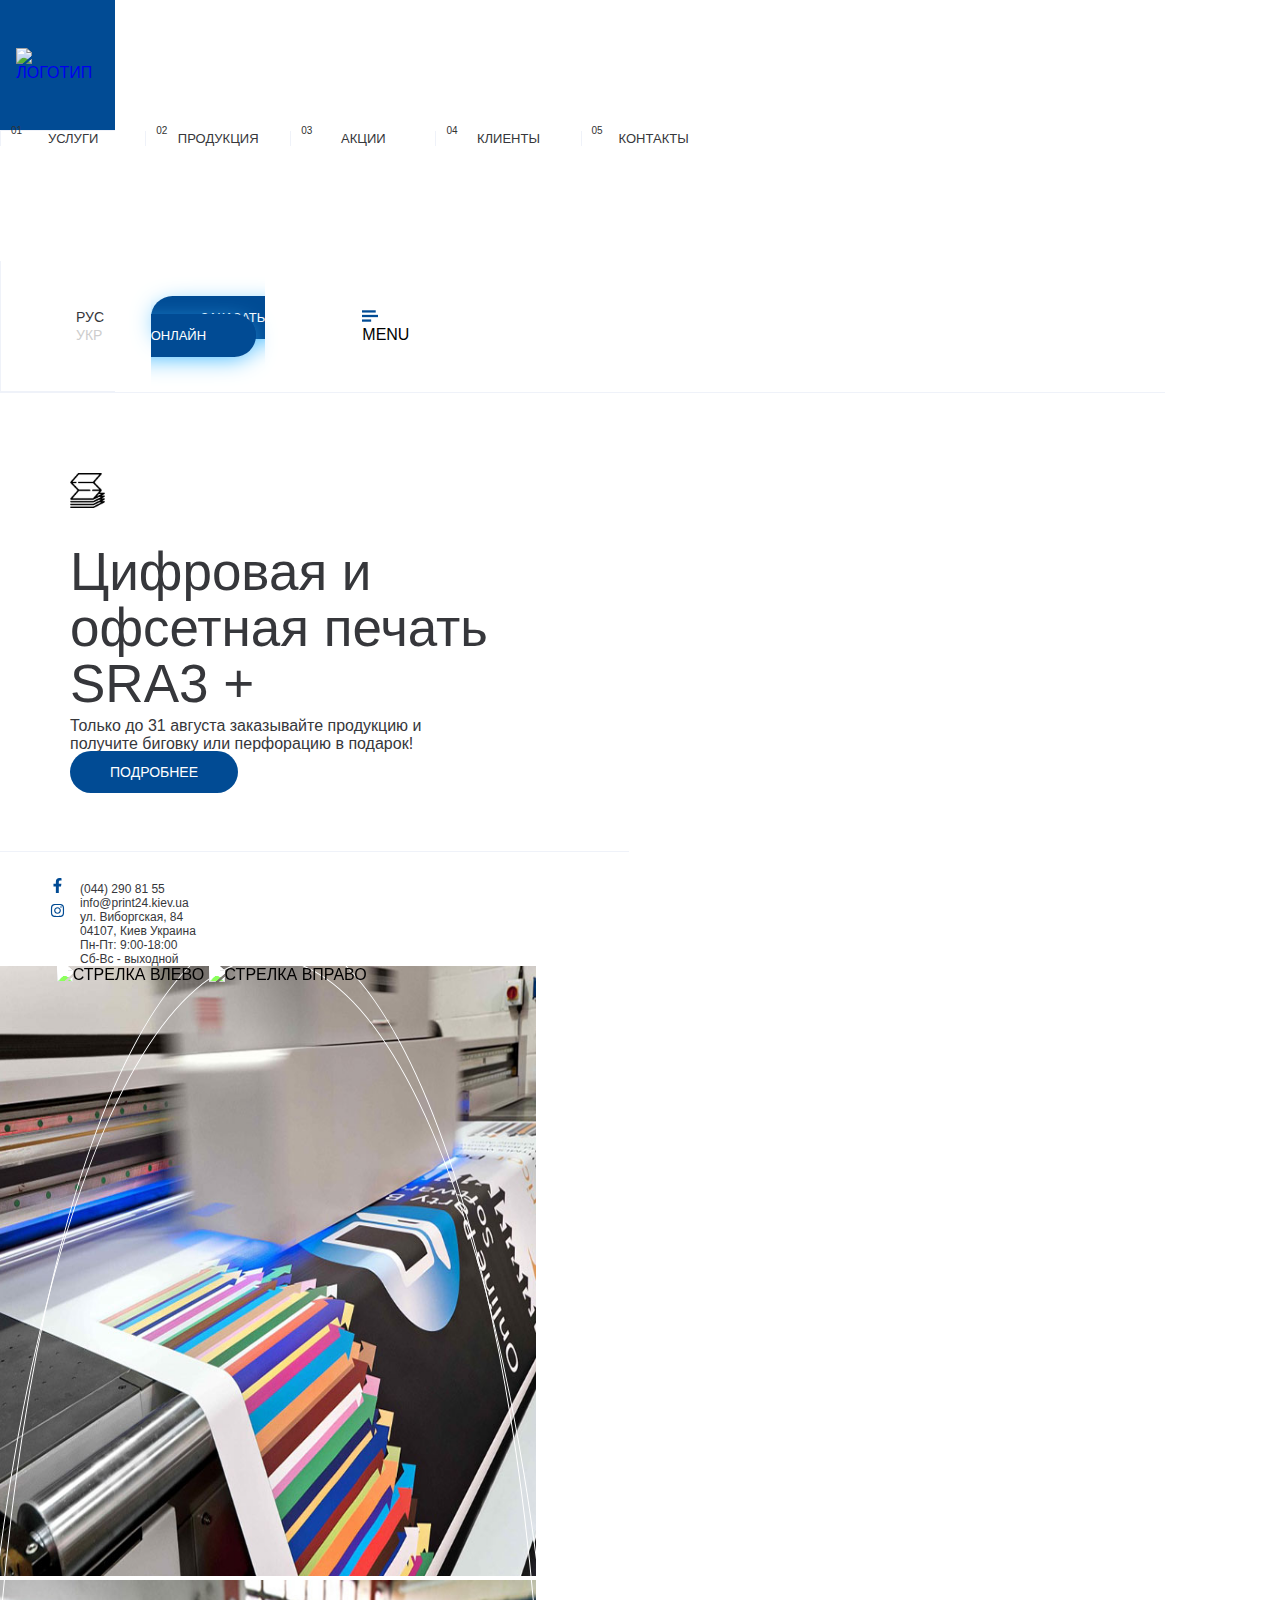
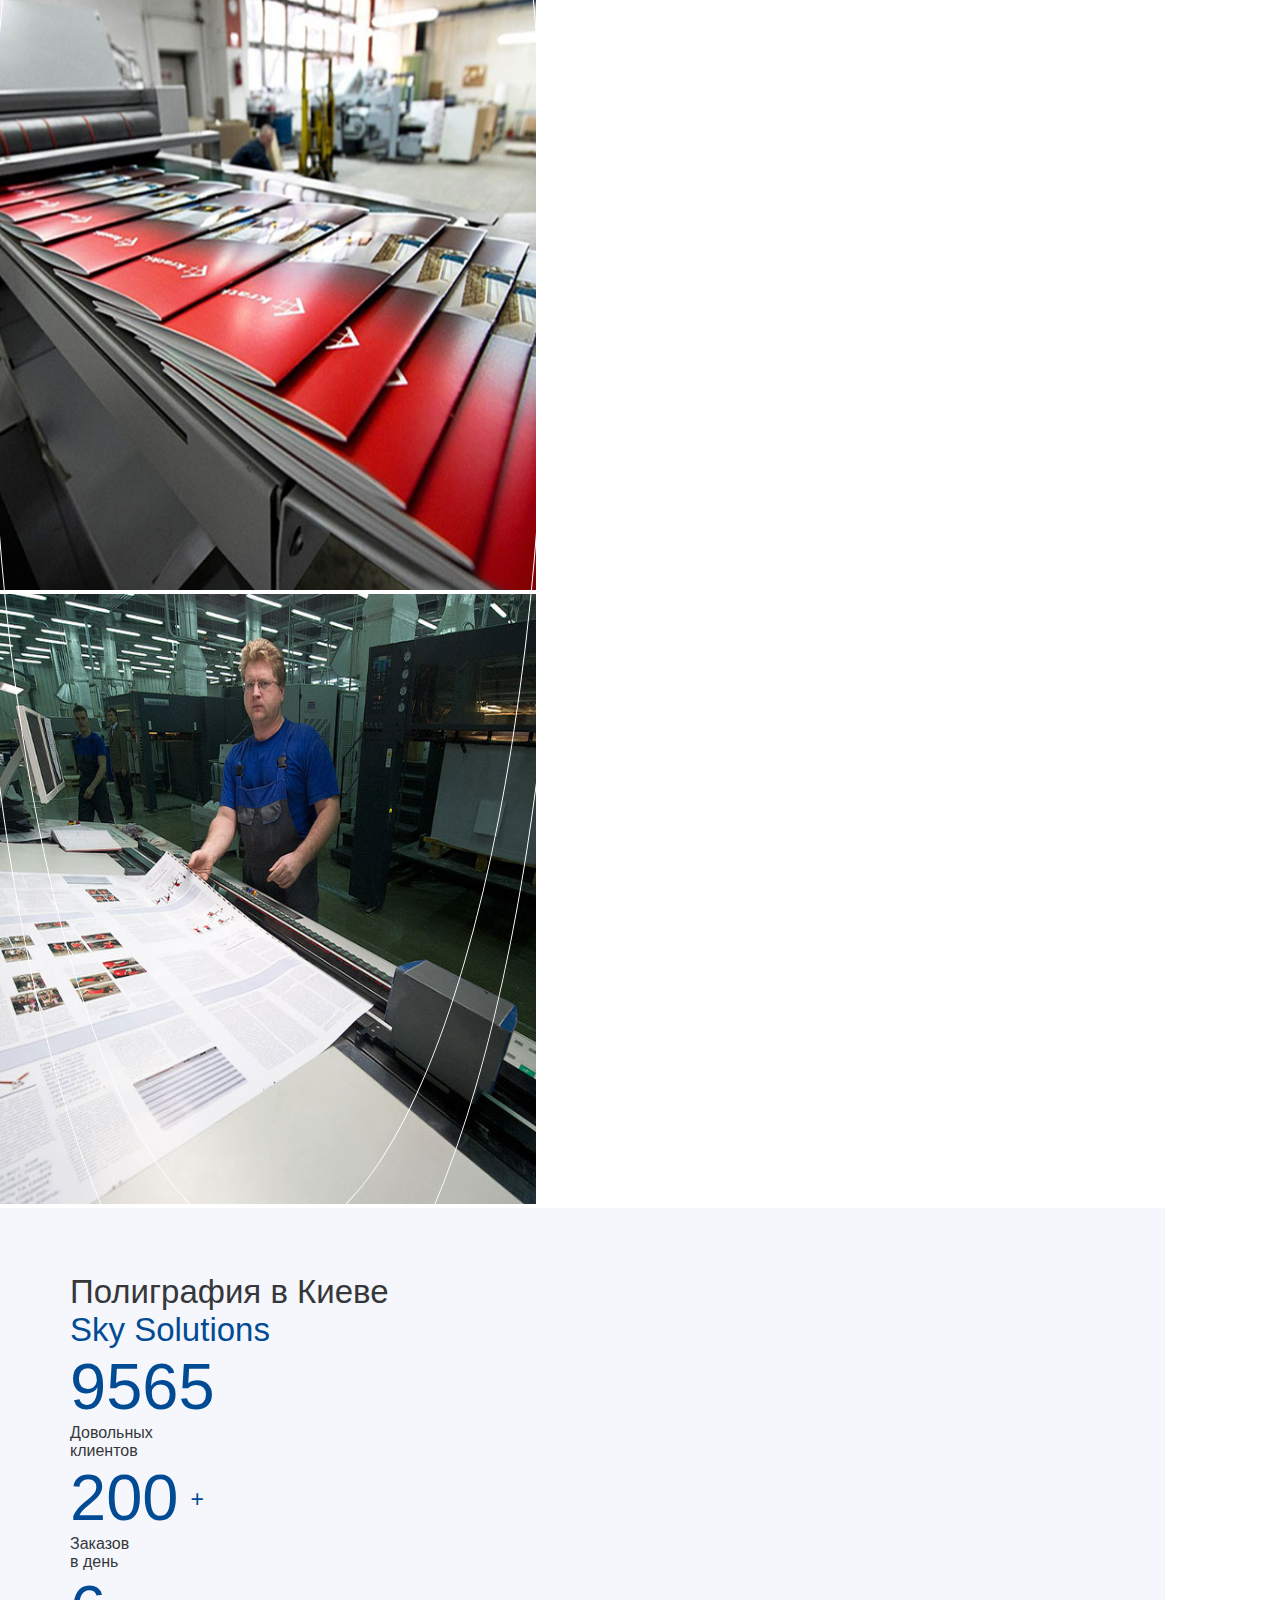
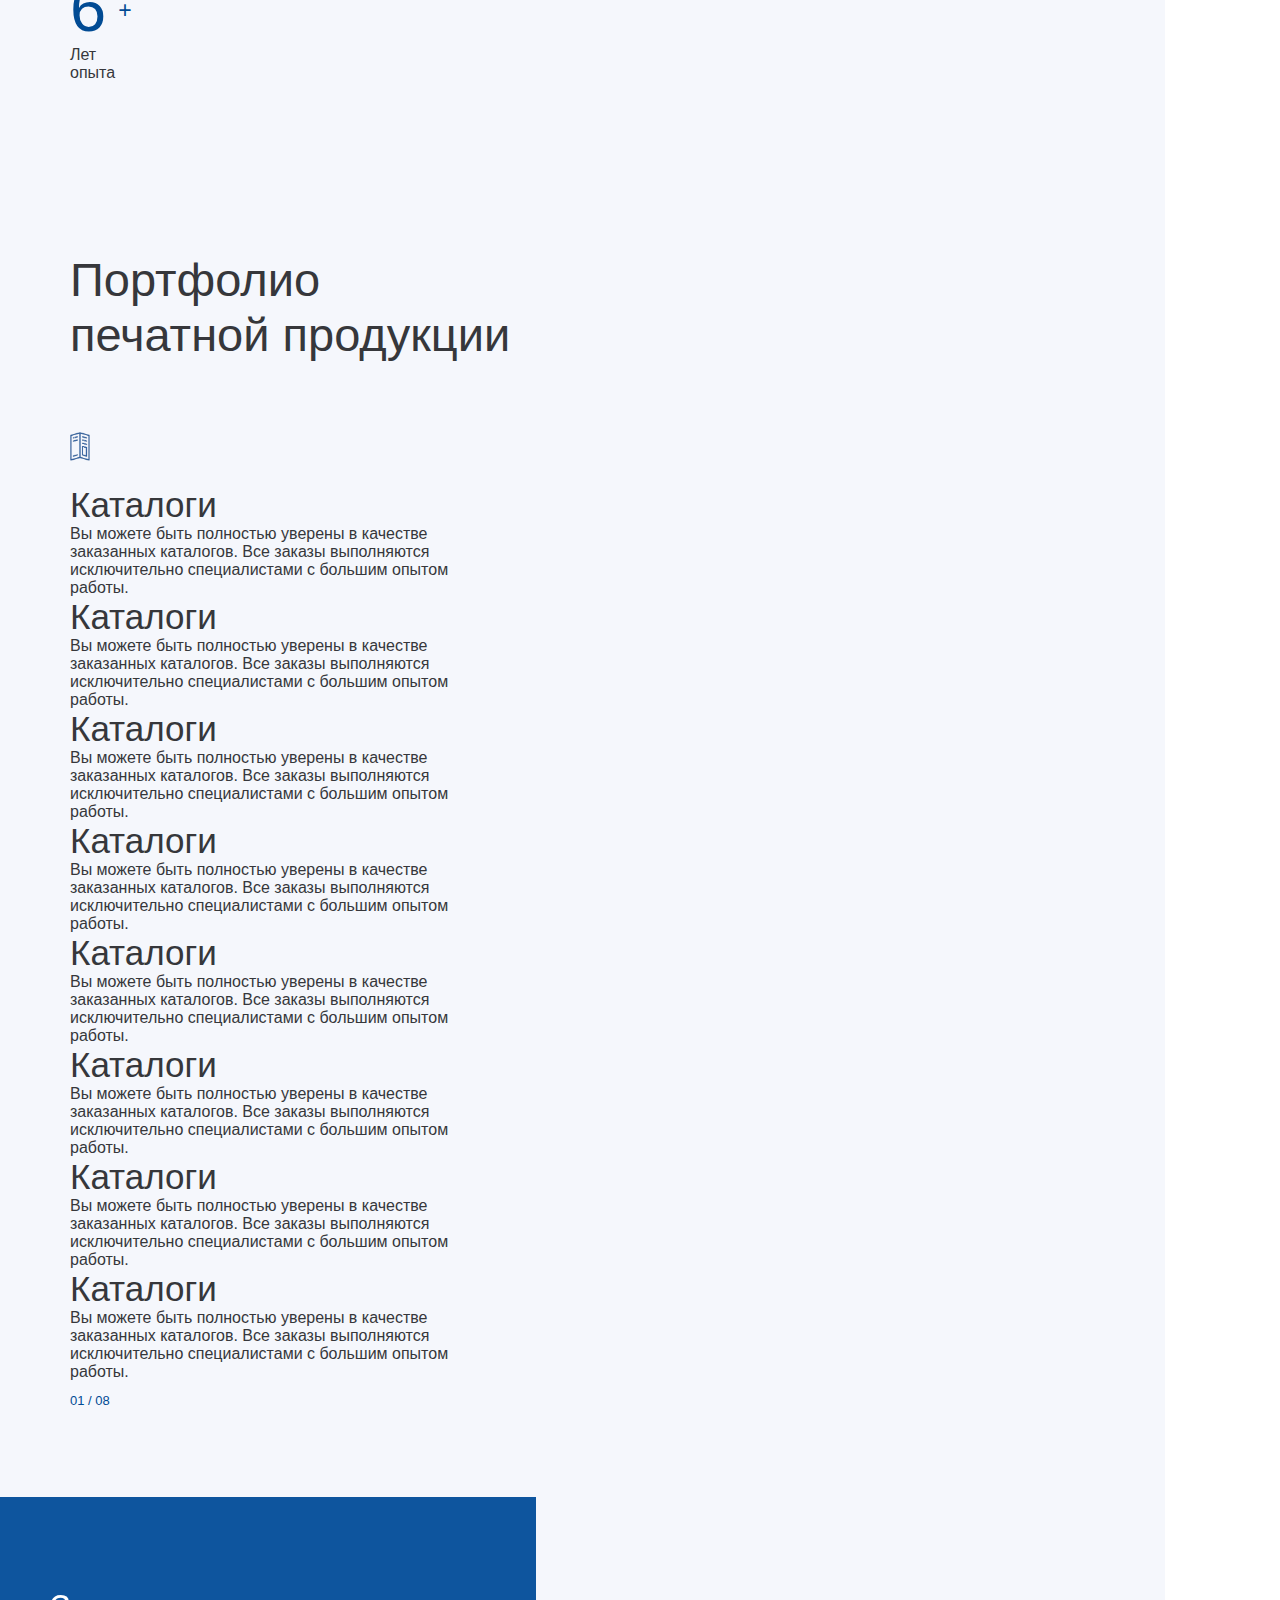
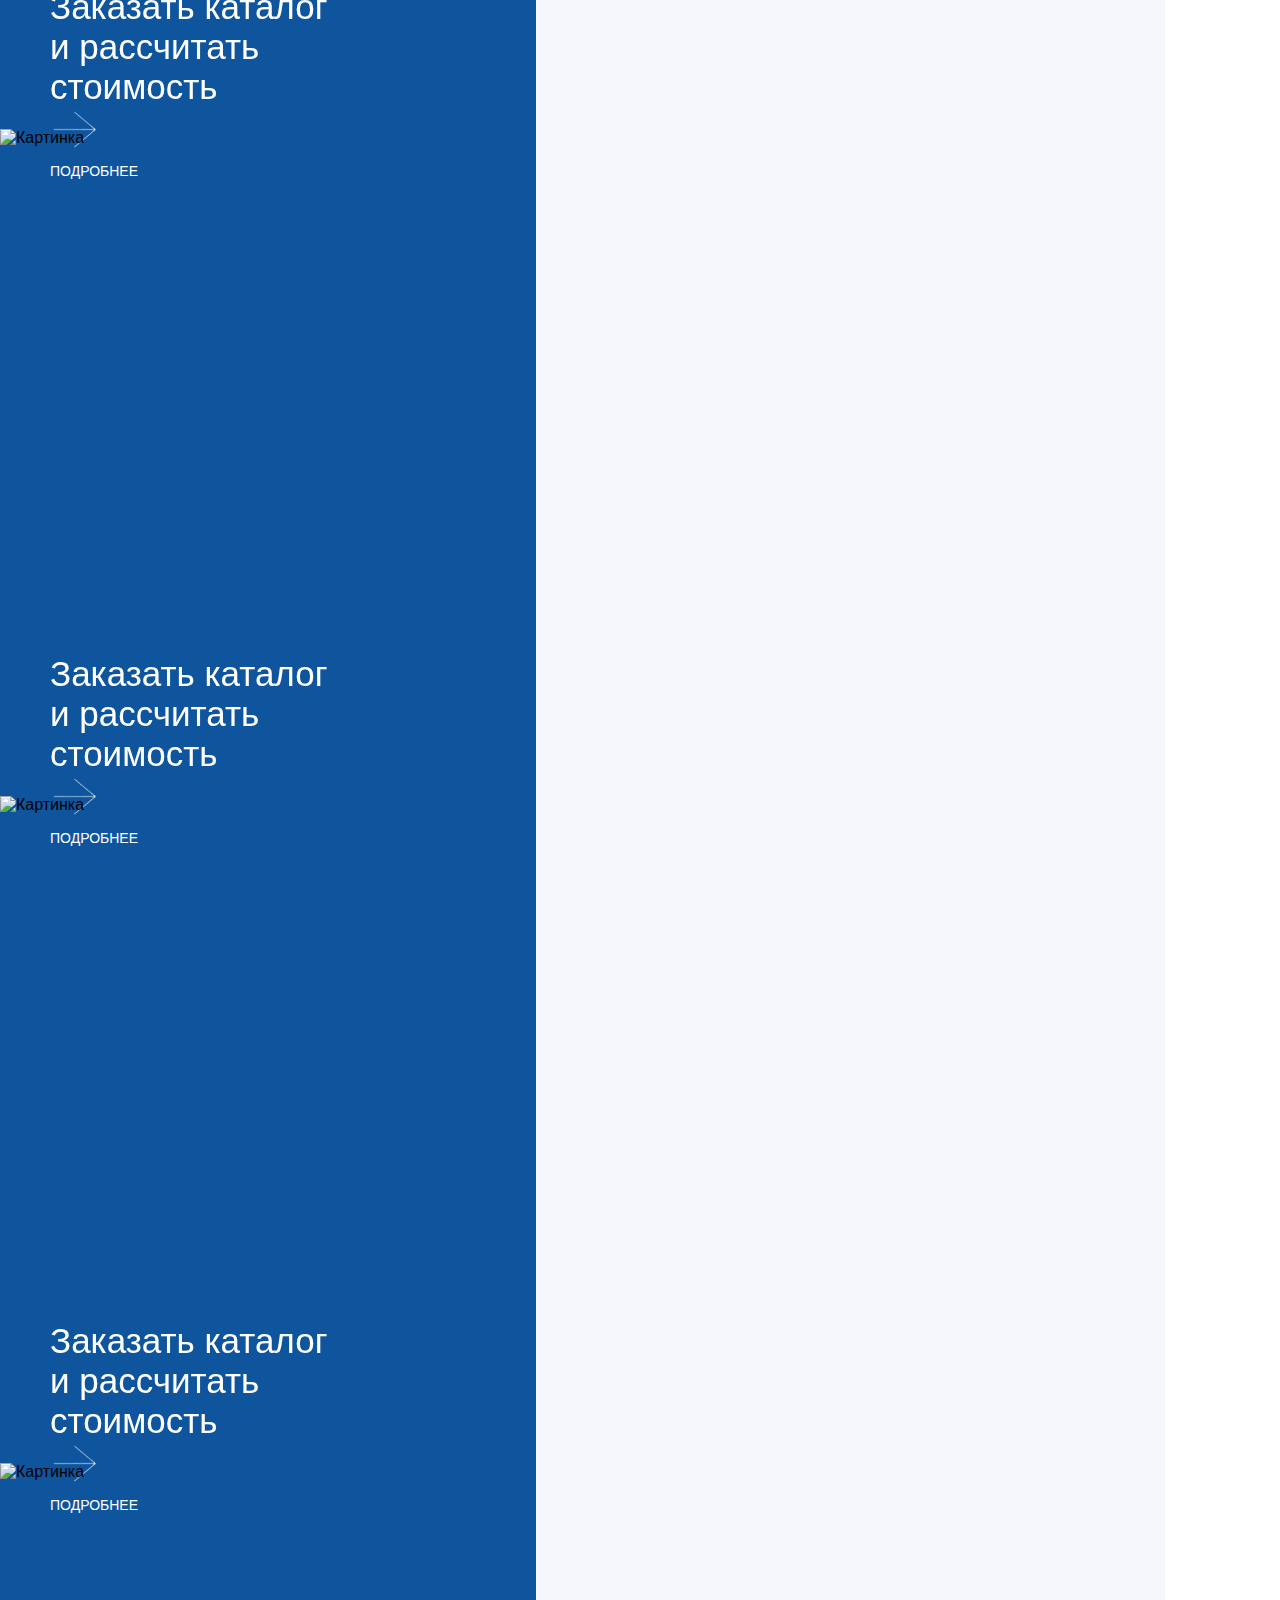
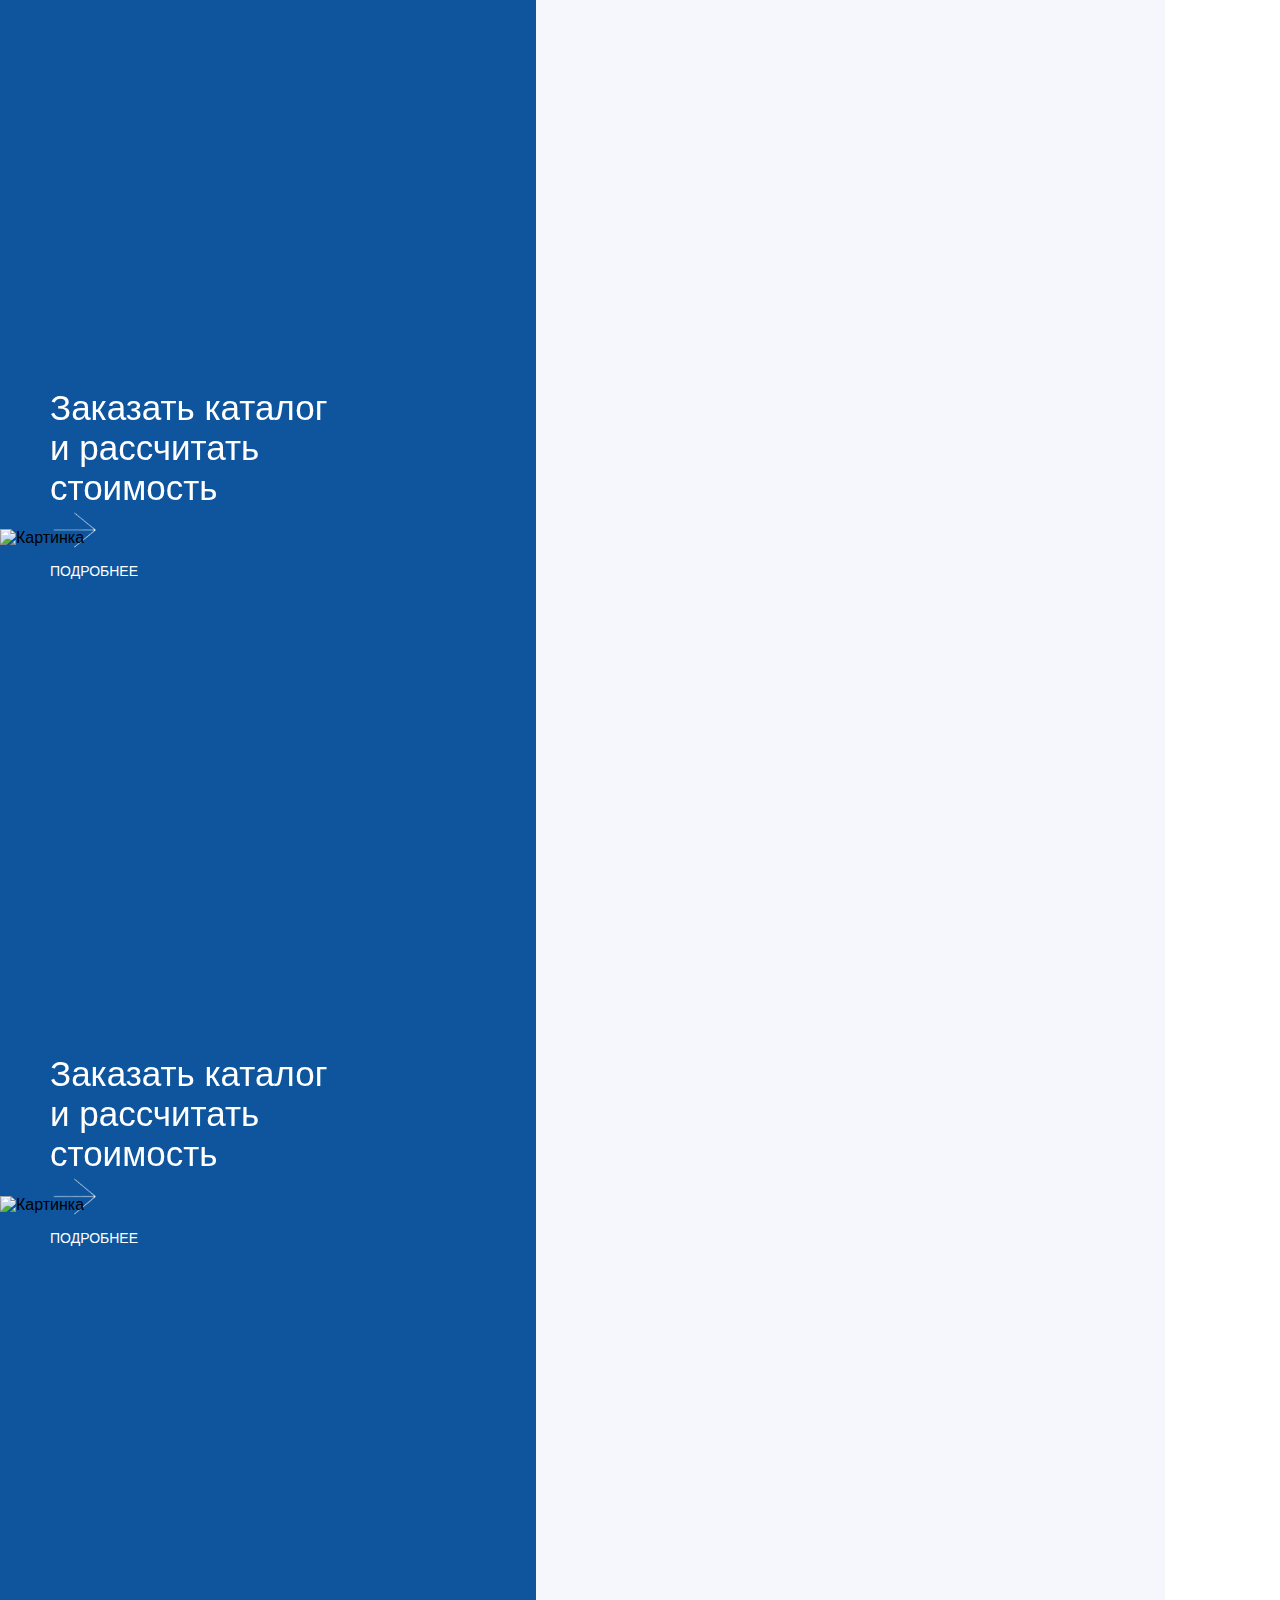
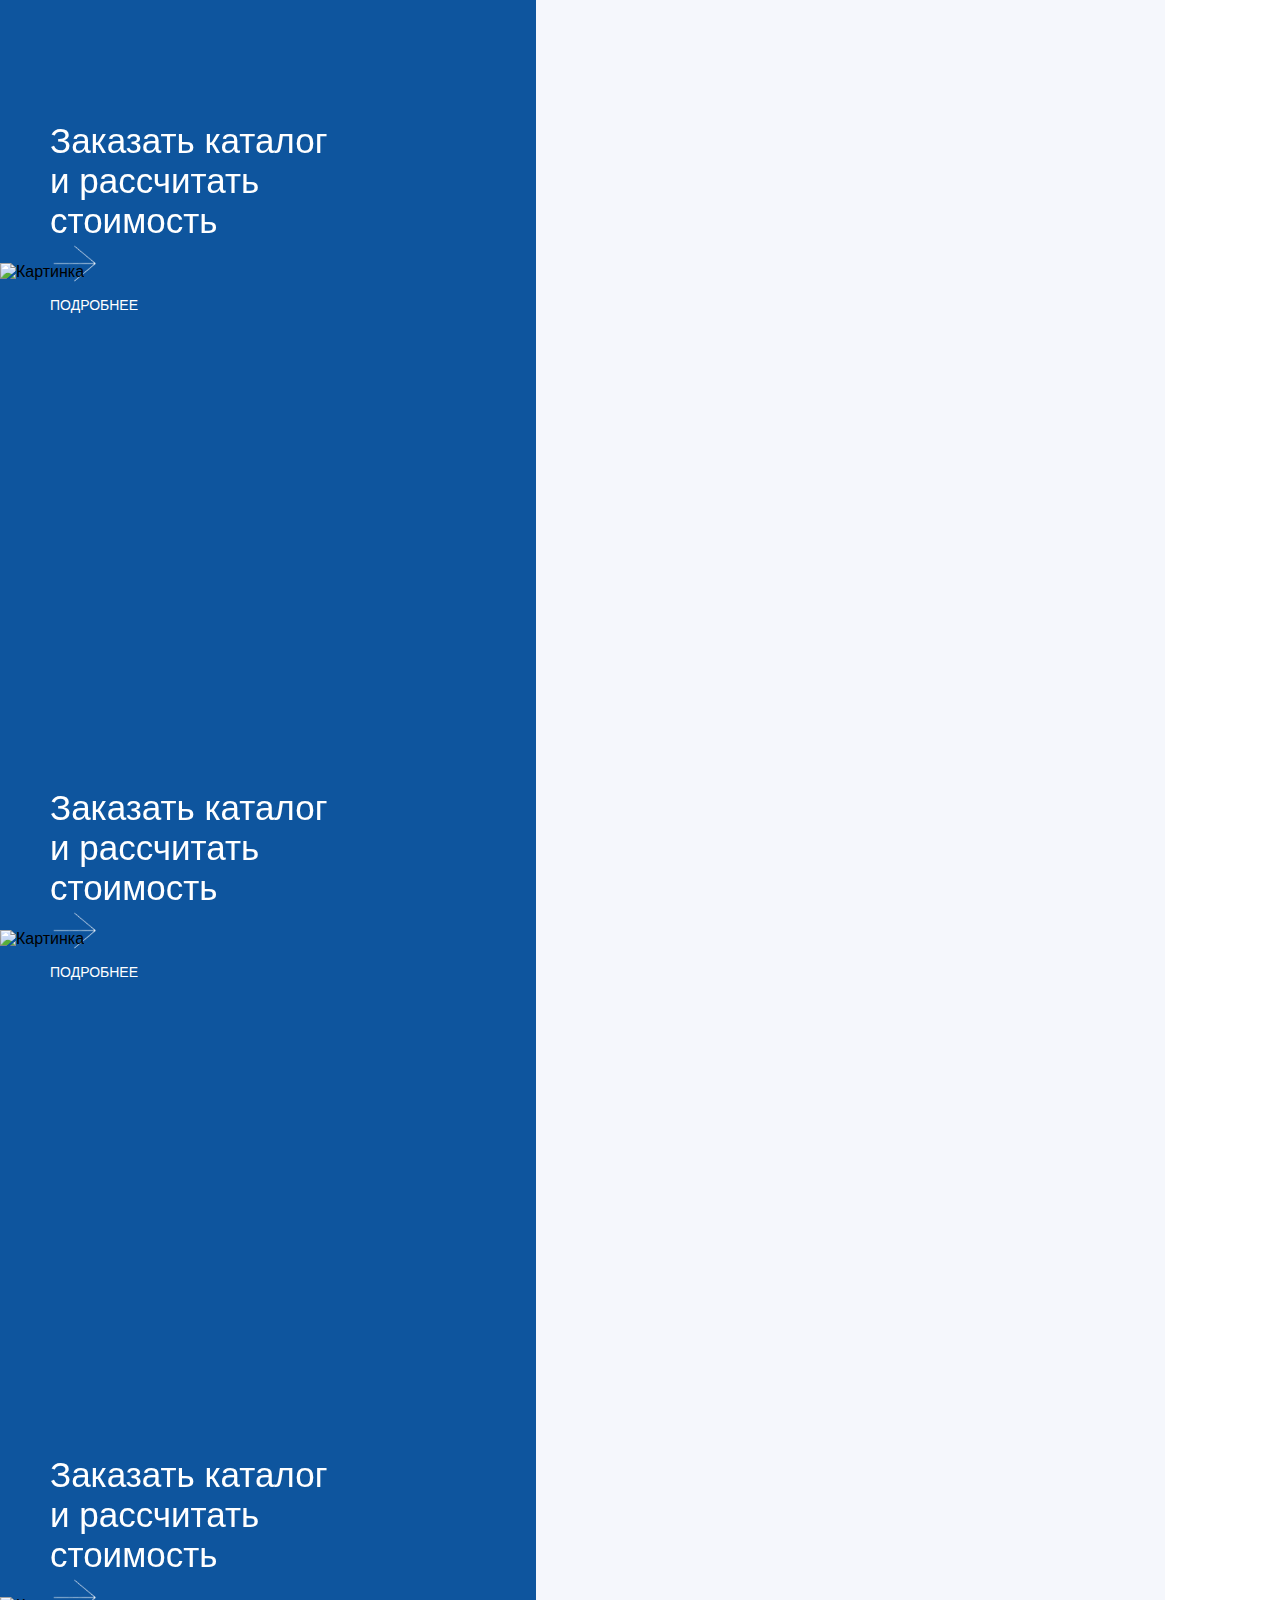
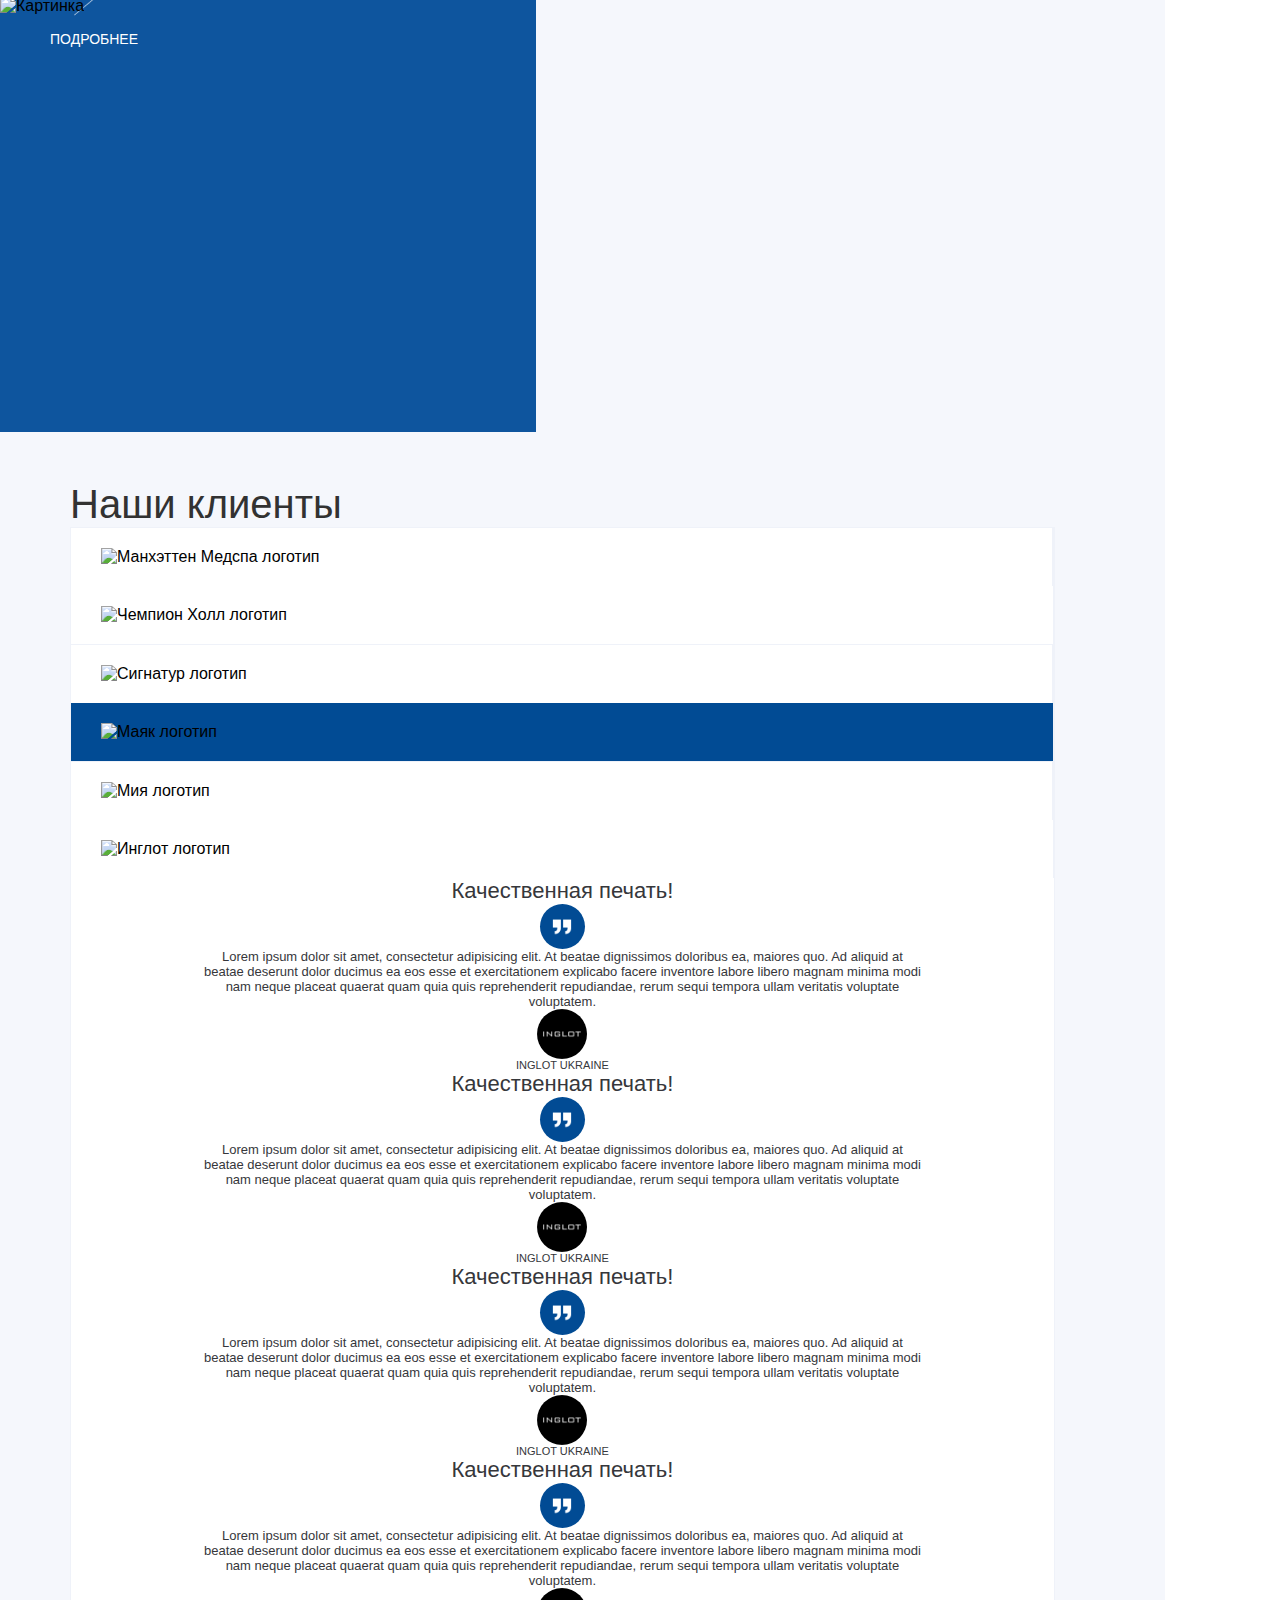
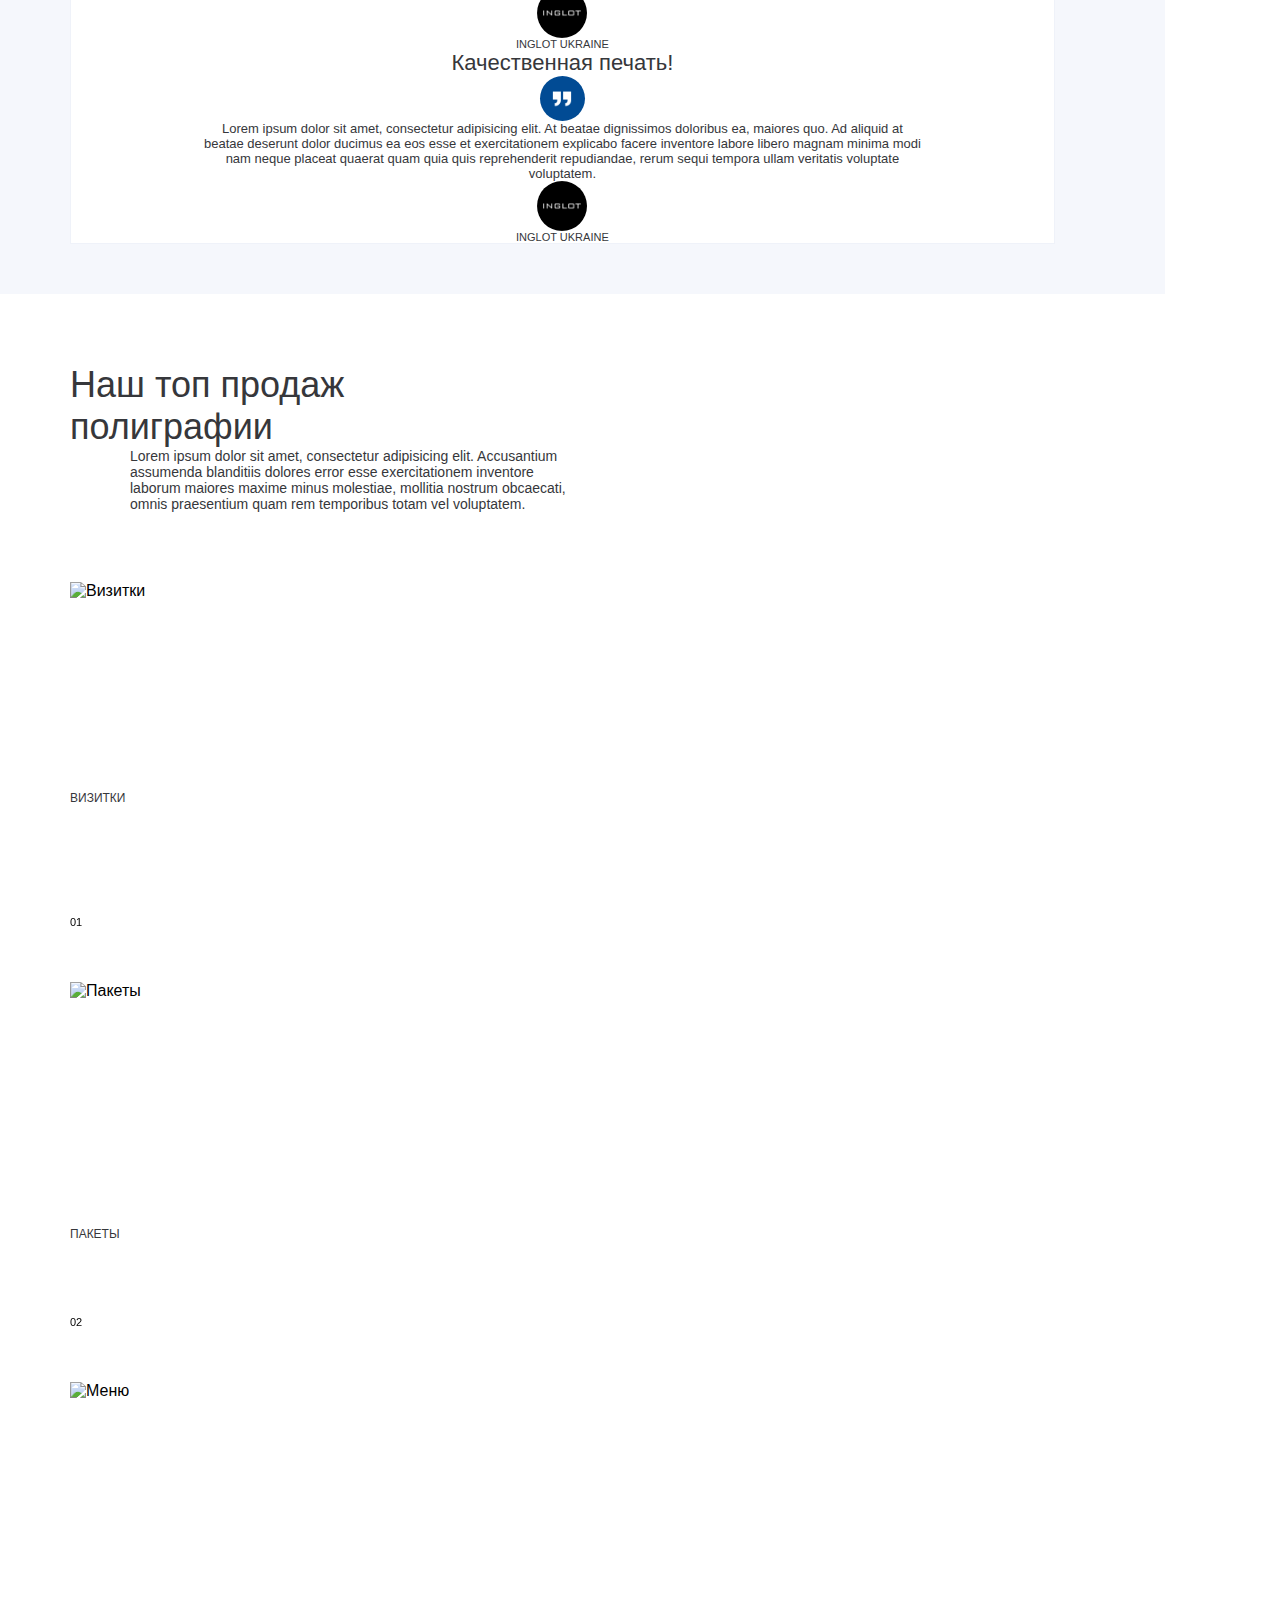
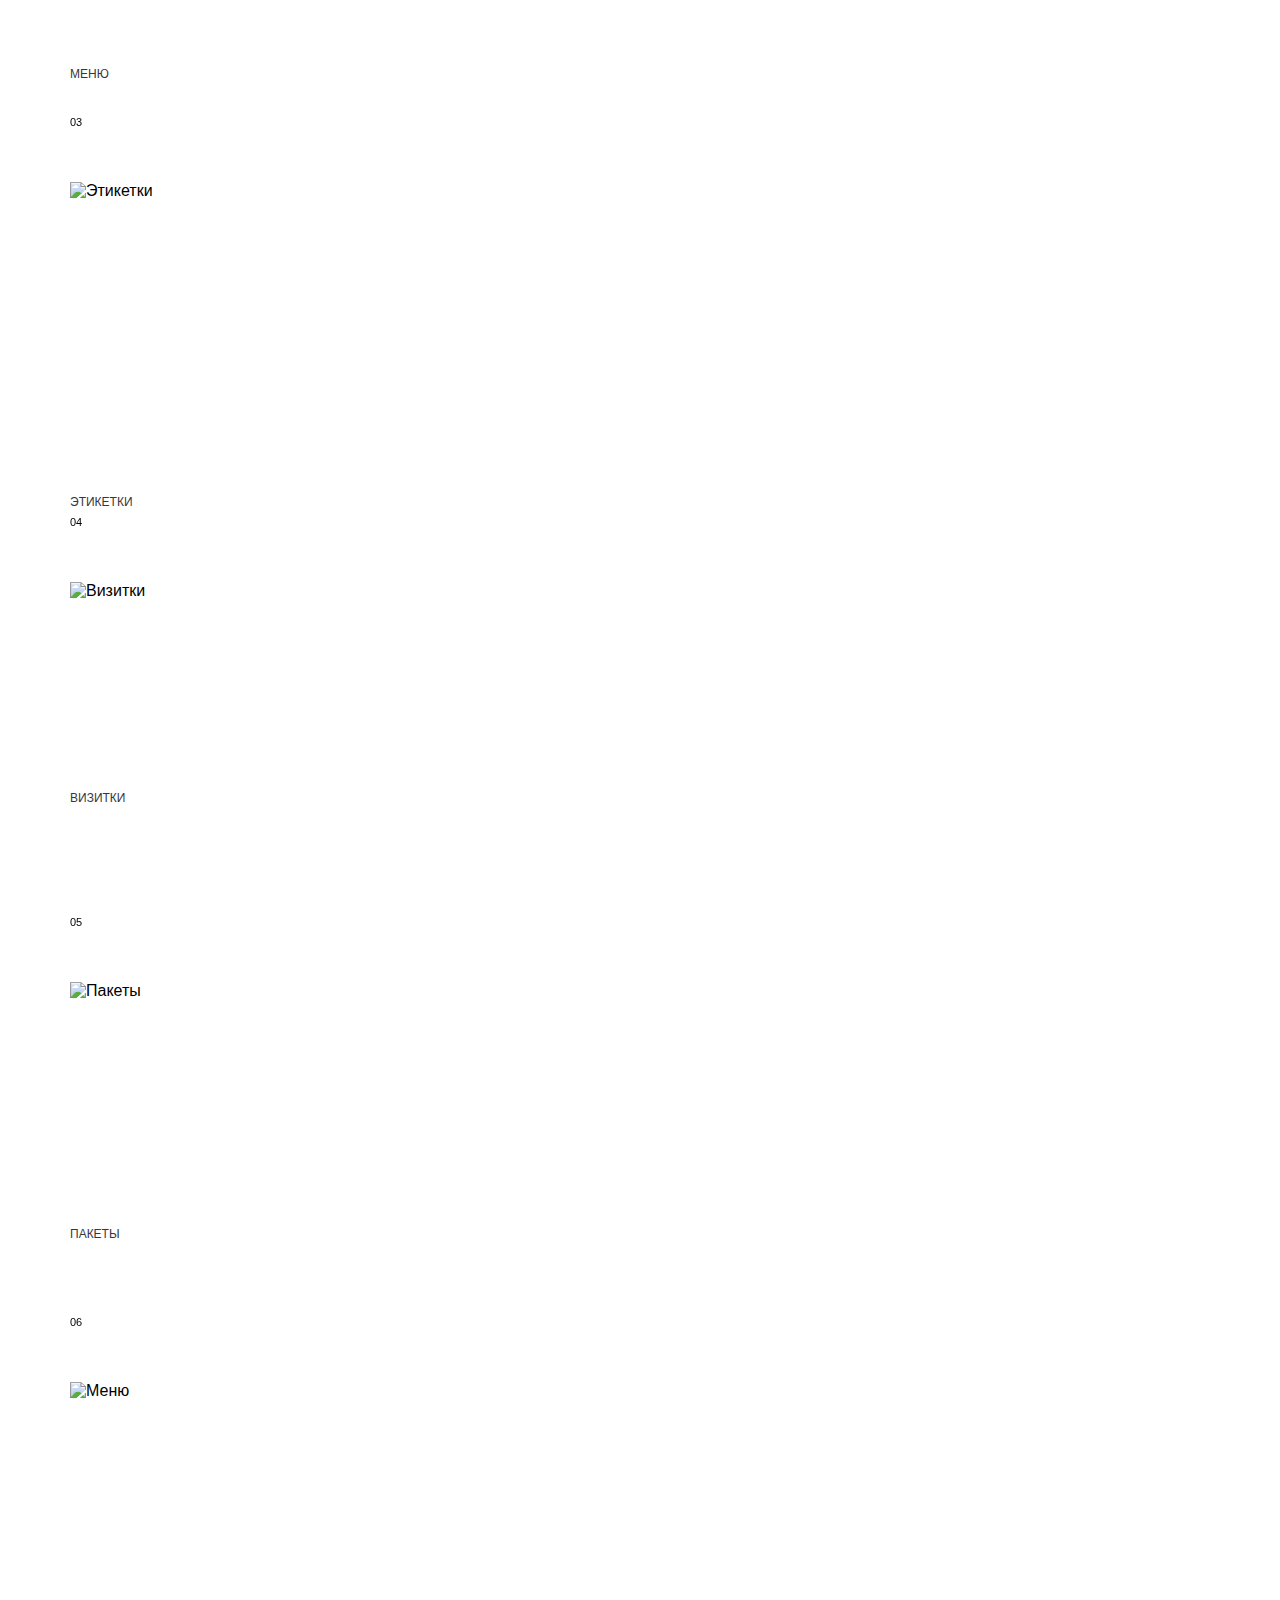
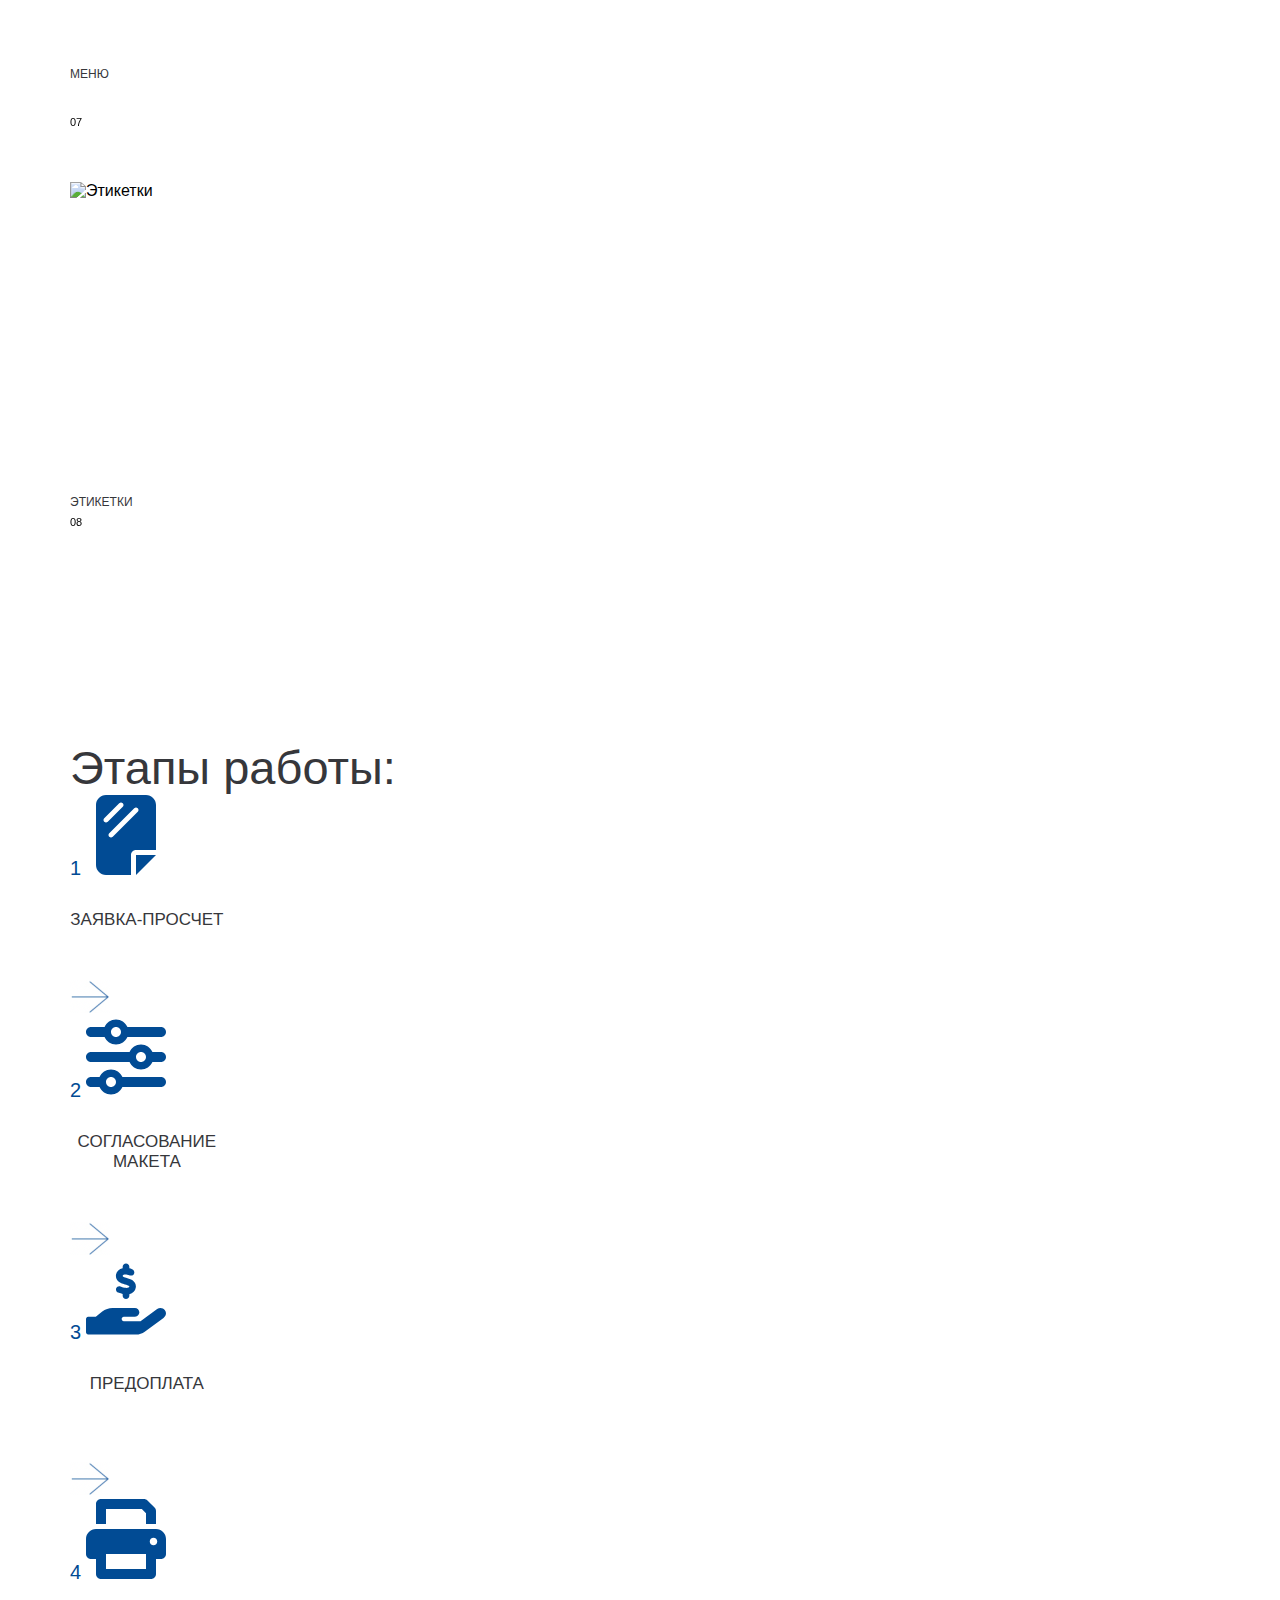
==== commit cd47f6b0: "[+] did some magic" ====
--- a/index.html
+++ b/index.html
@@ -144,7 +144,7 @@
                 <div class="row hero-wrap">
                     <div class="col-md-7 hero-leftside">
                         <div class="hero-head">
-                            <img src=/img/hero-icon.png alt="Иконка">
+                            <img src="./img/hero-icon.png" alt="Иконка">
                             <h1>Цифровая и <br>офсетная печать <br> SRA3 +</h1>
                             <p class="mb-4">
                                 Только до 31 августа заказывайте продукцию и <br>
@@ -299,7 +299,7 @@
                                 <h3>Заказать каталог <br>и рассчитать <br>стоимость</h3>
                                 <div class="arrow-more d-flex flex-column align-items-end">
                                     <a href="">
-                                        <img src="./img/thin-arrow-right.png" alt="Иконка">
+                                        <img src="./img/thin-arrow-right.PNG" alt="Иконка">
                                     </a>
                                     <a href=""><p>Подробнее</p></a>
                                 </div>
@@ -313,7 +313,7 @@
                                 <h3>Заказать каталог <br>и рассчитать <br>стоимость</h3>
                                 <div class="arrow-more d-flex flex-column align-items-end">
                                     <a href="">
-                                        <img src="./img/thin-arrow-right.png" alt="Иконка">
+                                        <img src="./img/thin-arrow-right.PNG" alt="Иконка">
                                     </a>
                                     <a href=""><p>Подробнее</p></a>
                                 </div>
@@ -327,7 +327,7 @@
                                 <h3>Заказать каталог <br>и рассчитать <br>стоимость</h3>
                                 <div class="arrow-more d-flex flex-column align-items-end">
                                     <a href="">
-                                        <img src="./img/thin-arrow-right.png" alt="Иконка">
+                                        <img src="./img/thin-arrow-right.PNG" alt="Иконка">
                                     </a>
                                     <a href=""><p>Подробнее</p></a>
                                 </div>
@@ -341,7 +341,7 @@
                                 <h3>Заказать каталог <br>и рассчитать <br>стоимость</h3>
                                 <div class="arrow-more d-flex flex-column align-items-end">
                                     <a href="">
-                                        <img src="./img/thin-arrow-right.png" alt="Иконка">
+                                        <img src="./img/thin-arrow-right.PNG" alt="Иконка">
                                     </a>
                                     <a href=""><p>Подробнее</p></a>
                                 </div>
@@ -355,7 +355,7 @@
                                 <h3>Заказать каталог <br>и рассчитать <br>стоимость</h3>
                                 <div class="arrow-more d-flex flex-column align-items-end">
                                     <a href="">
-                                        <img src="./img/thin-arrow-right.png" alt="Иконка">
+                                        <img src="./img/thin-arrow-right.PNG" alt="Иконка">
                                     </a>
                                     <a href=""><p>Подробнее</p></a>
                                 </div>
@@ -369,7 +369,7 @@
                                 <h3>Заказать каталог <br>и рассчитать <br>стоимость</h3>
                                 <div class="arrow-more d-flex flex-column align-items-end">
                                     <a href="">
-                                        <img src="./img/thin-arrow-right.png" alt="Иконка">
+                                        <img src="./img/thin-arrow-right.PNG" alt="Иконка">
                                     </a>
                                     <a href=""><p>Подробнее</p></a>
                                 </div>
@@ -383,7 +383,7 @@
                                 <h3>Заказать каталог <br>и рассчитать <br>стоимость</h3>
                                 <div class="arrow-more d-flex flex-column align-items-end">
                                     <a href="">
-                                        <img src="./img/thin-arrow-right.png" alt="Иконка">
+                                        <img src="./img/thin-arrow-right.PNG" alt="Иконка">
                                     </a>
                                     <a href=""><p>Подробнее</p></a>
                                 </div>
@@ -397,7 +397,7 @@
                                 <h3>Заказать каталог <br>и рассчитать <br>стоимость</h3>
                                 <div class="arrow-more d-flex flex-column align-items-end">
                                     <a href="">
-                                        <img src="./img/thin-arrow-right.png" alt="Иконка">
+                                        <img src="./img/thin-arrow-right.PNG" alt="Иконка">
                                     </a>
                                     <a href=""><p>Подробнее</p></a>
                                 </div>
@@ -930,7 +930,7 @@
 </footer>
 
 <script src="script/jquery-3.6.0.min.js"></script>
-<script src="/script/jquery.maskedinput.min.js"></script>
+<script src="script/jquery.maskedinput.min.js"></script>
 <script src="script/bootstrap.min.js"></script>
 <script src="script/slick.min.js"></script>
 <script src="script/script.js"></script>
